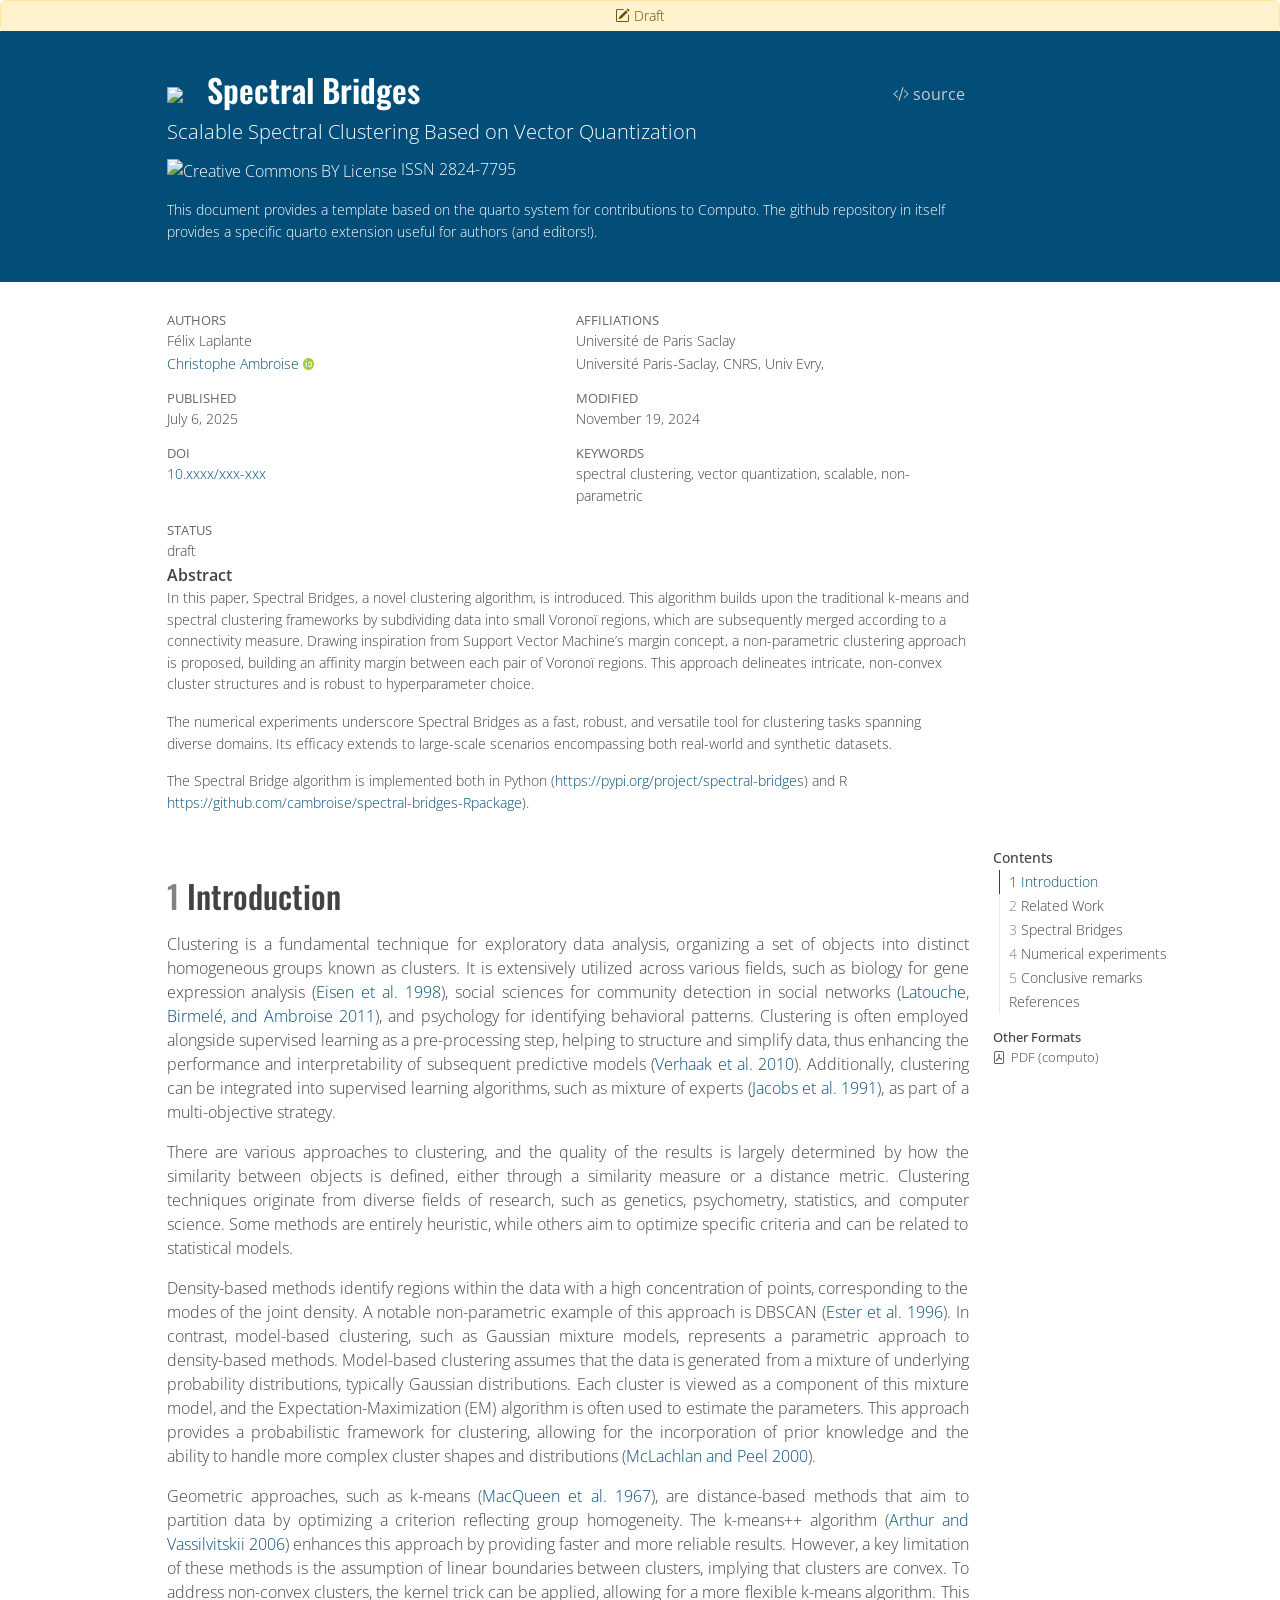
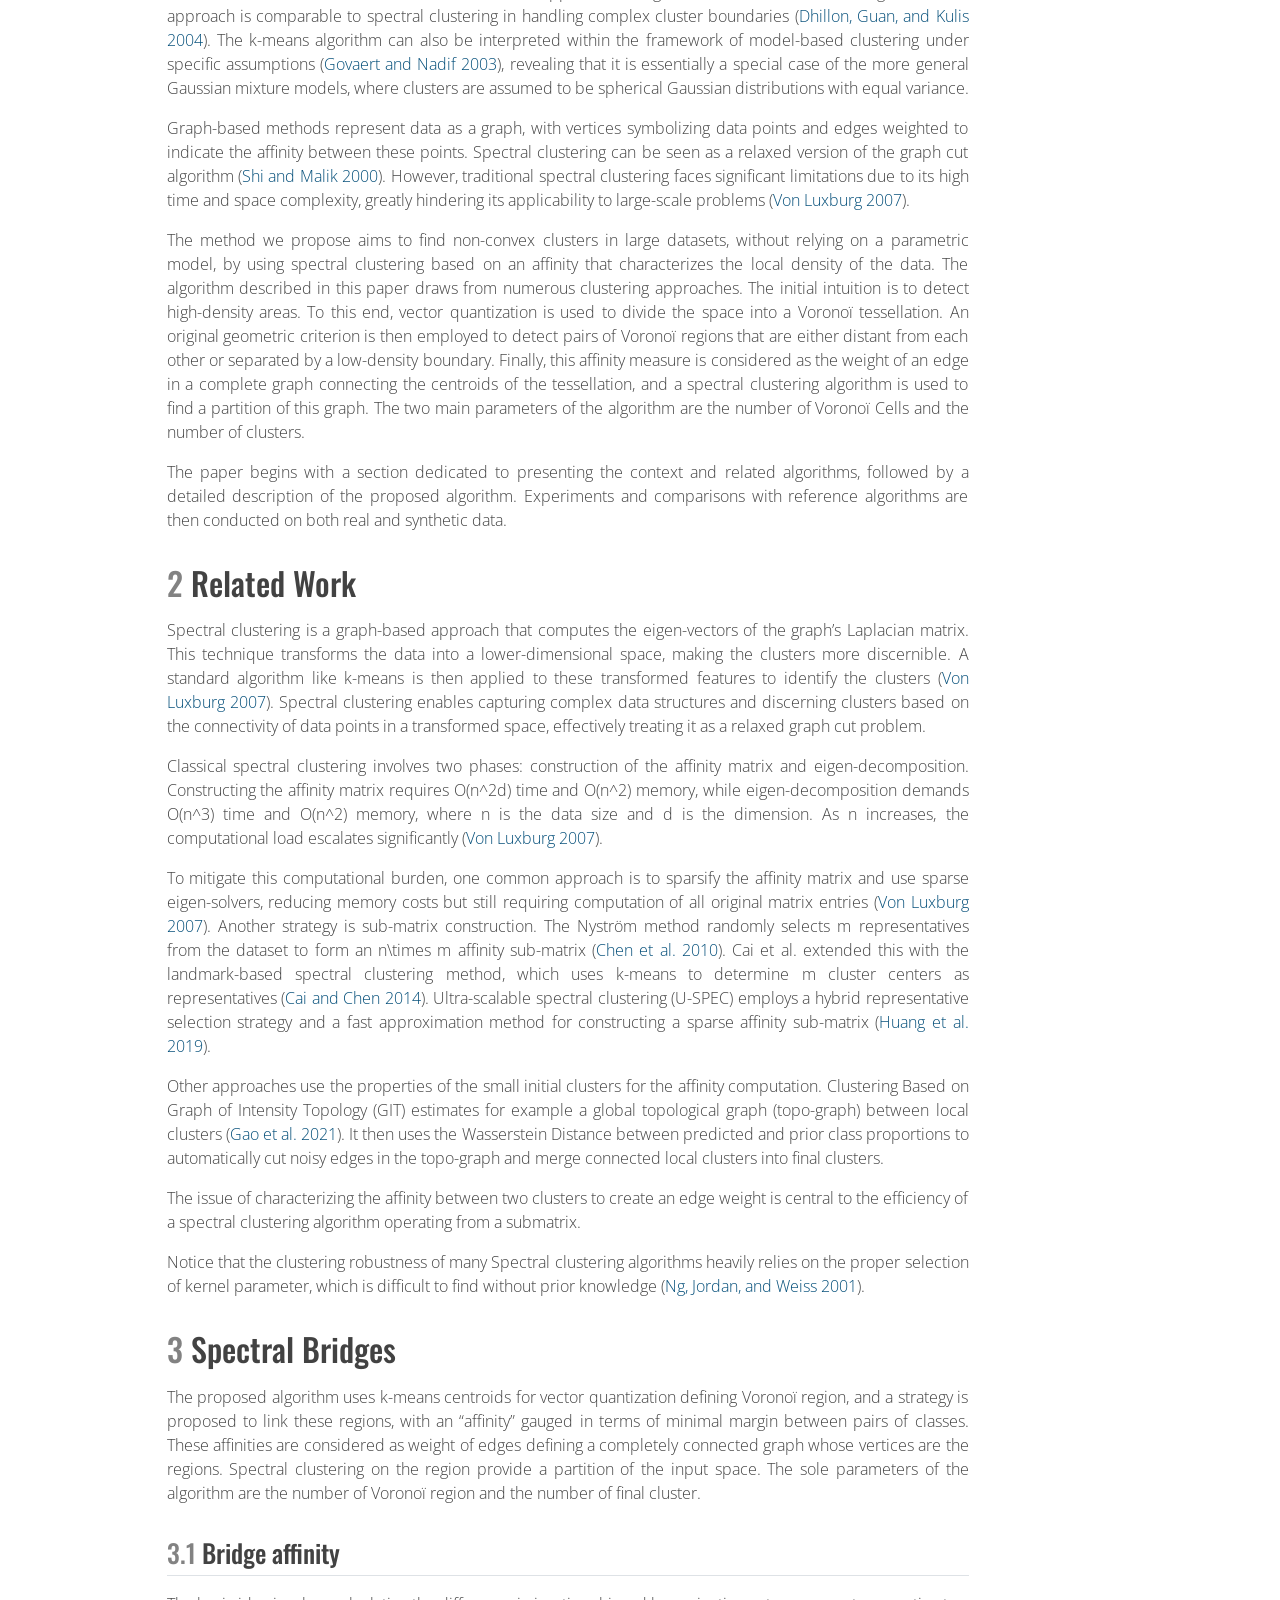
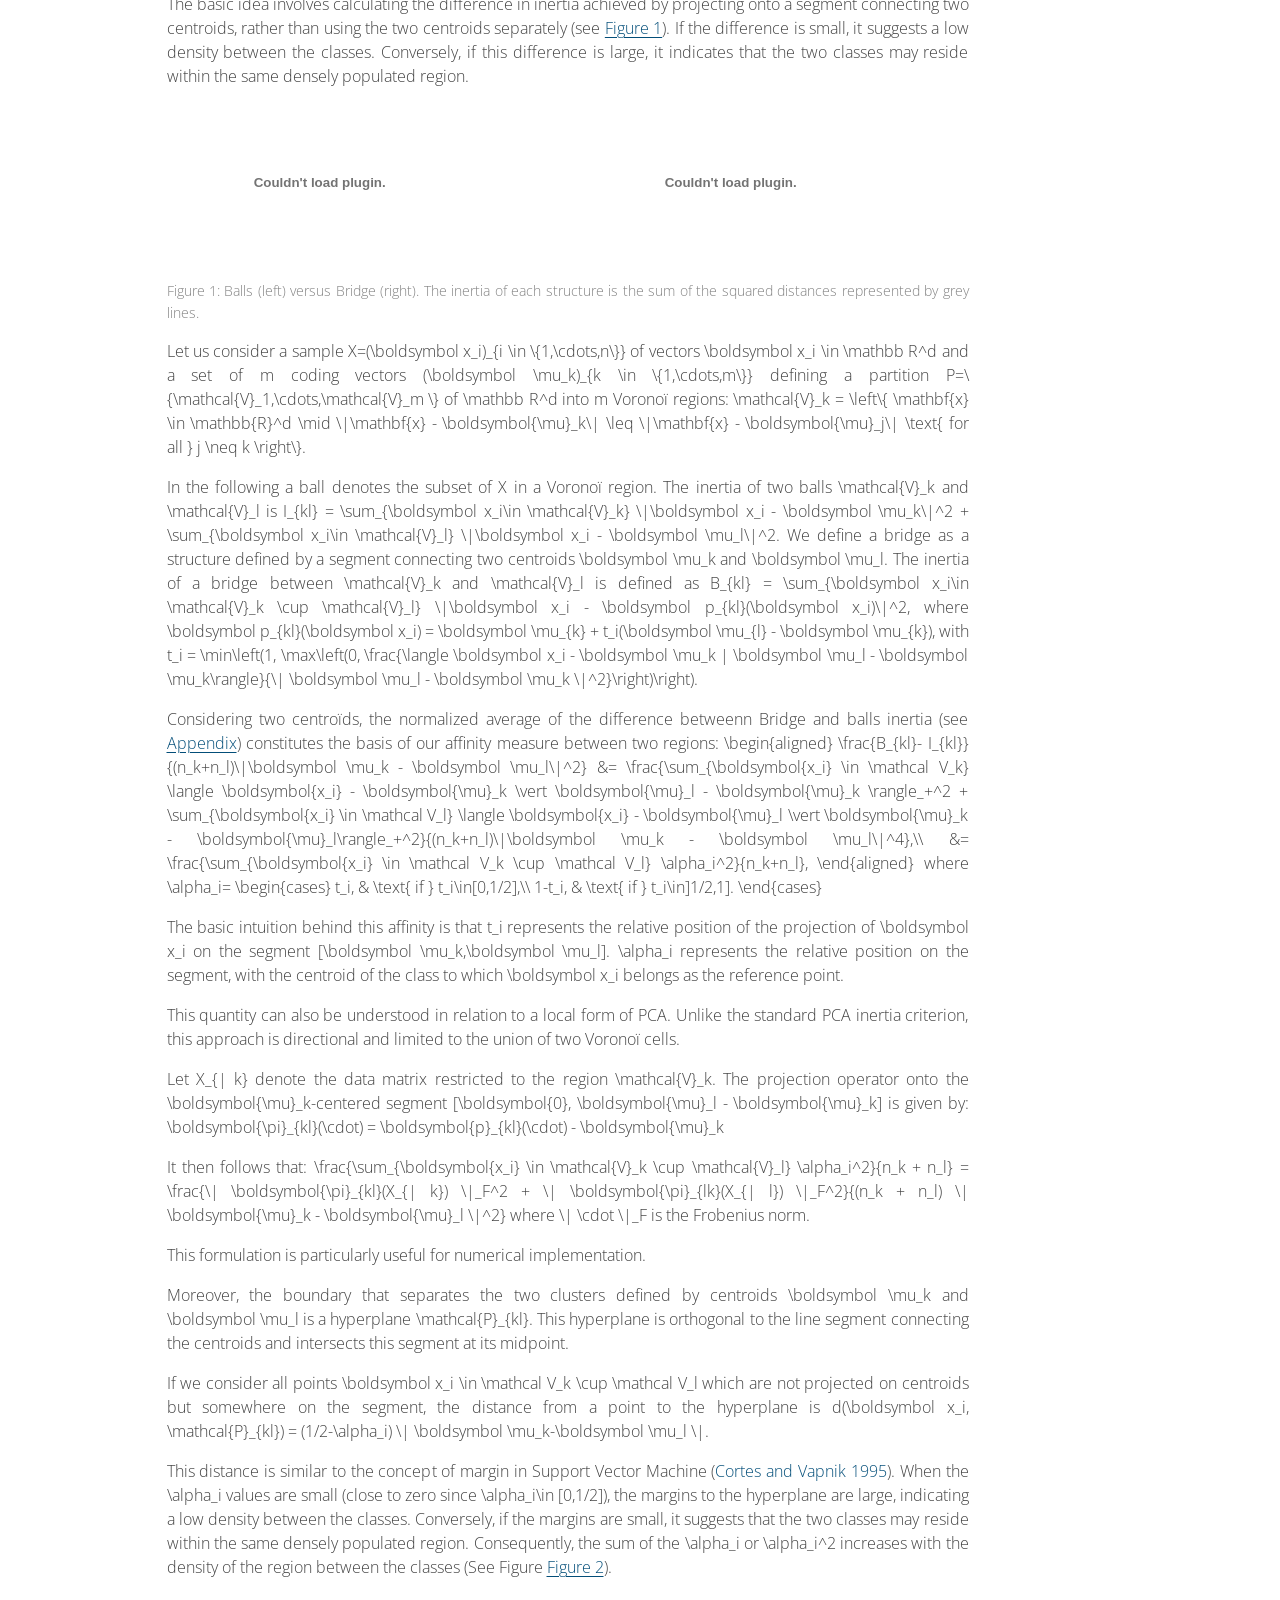
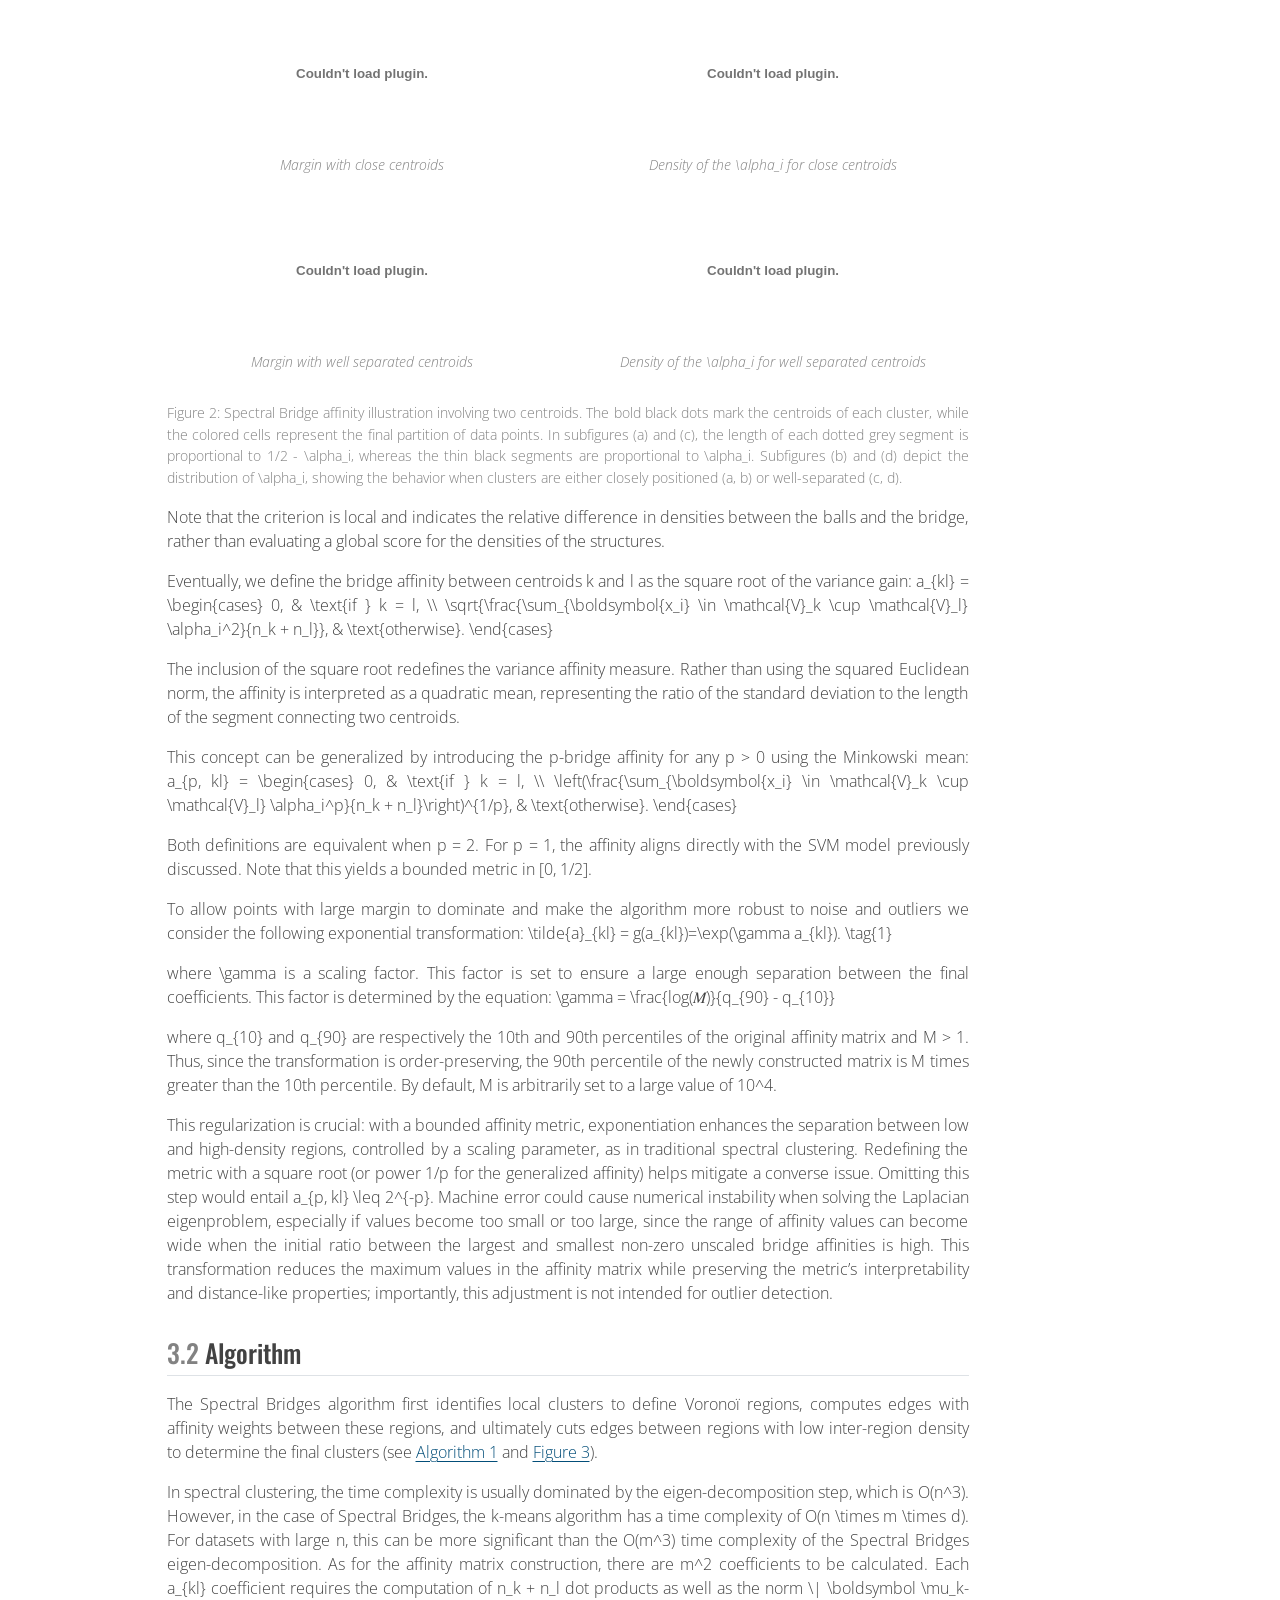
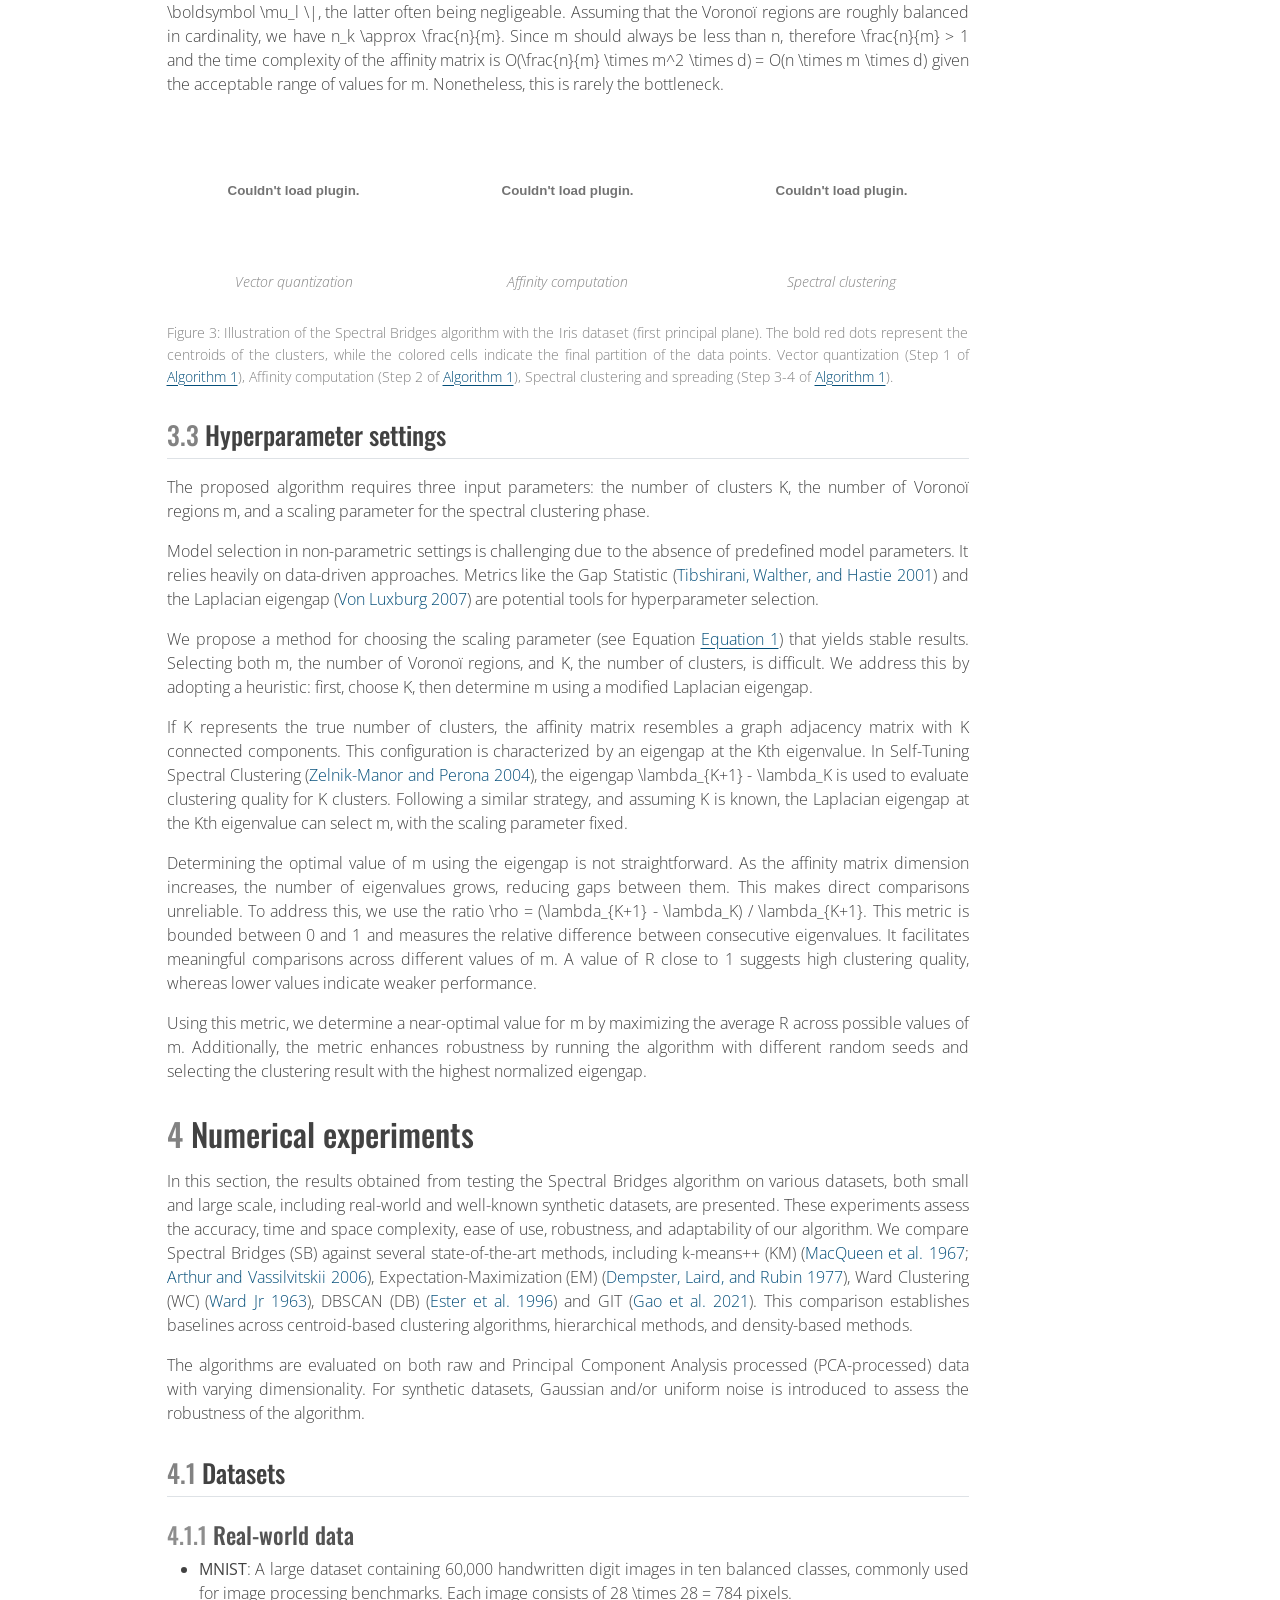
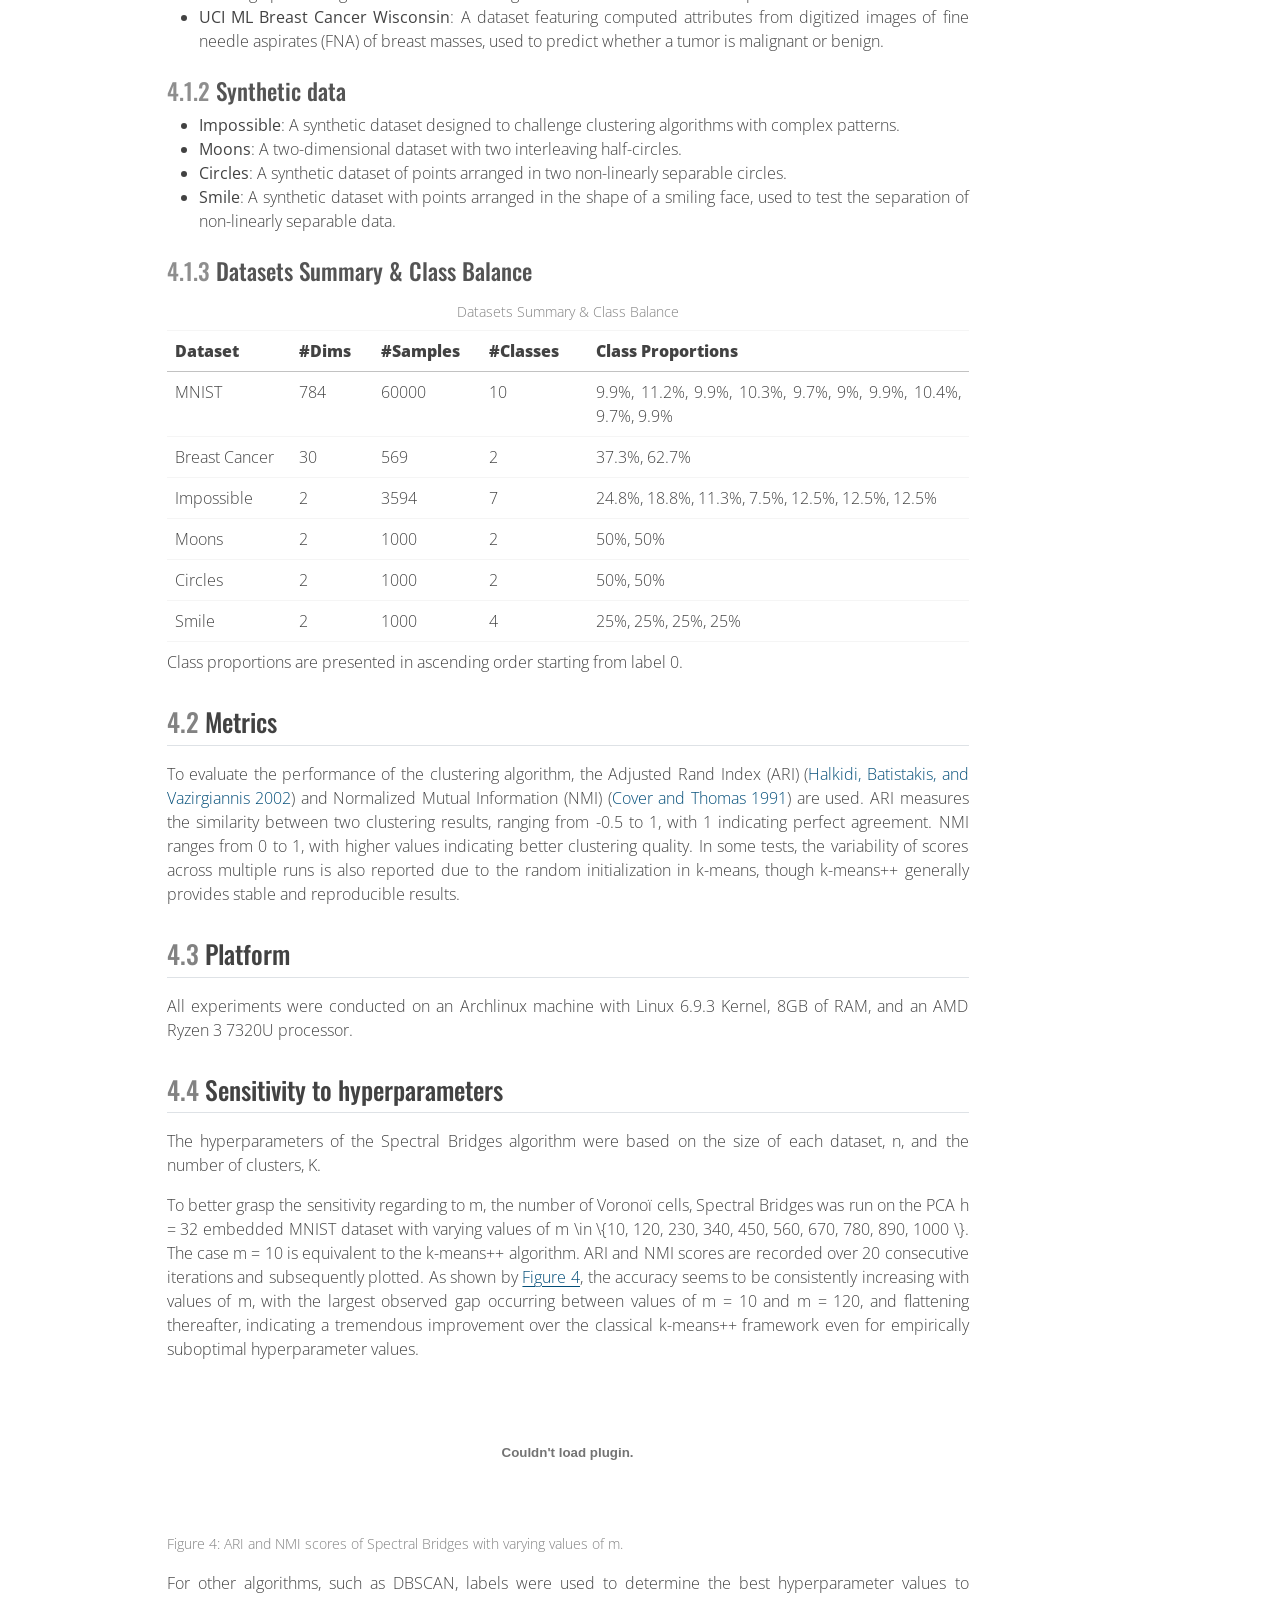
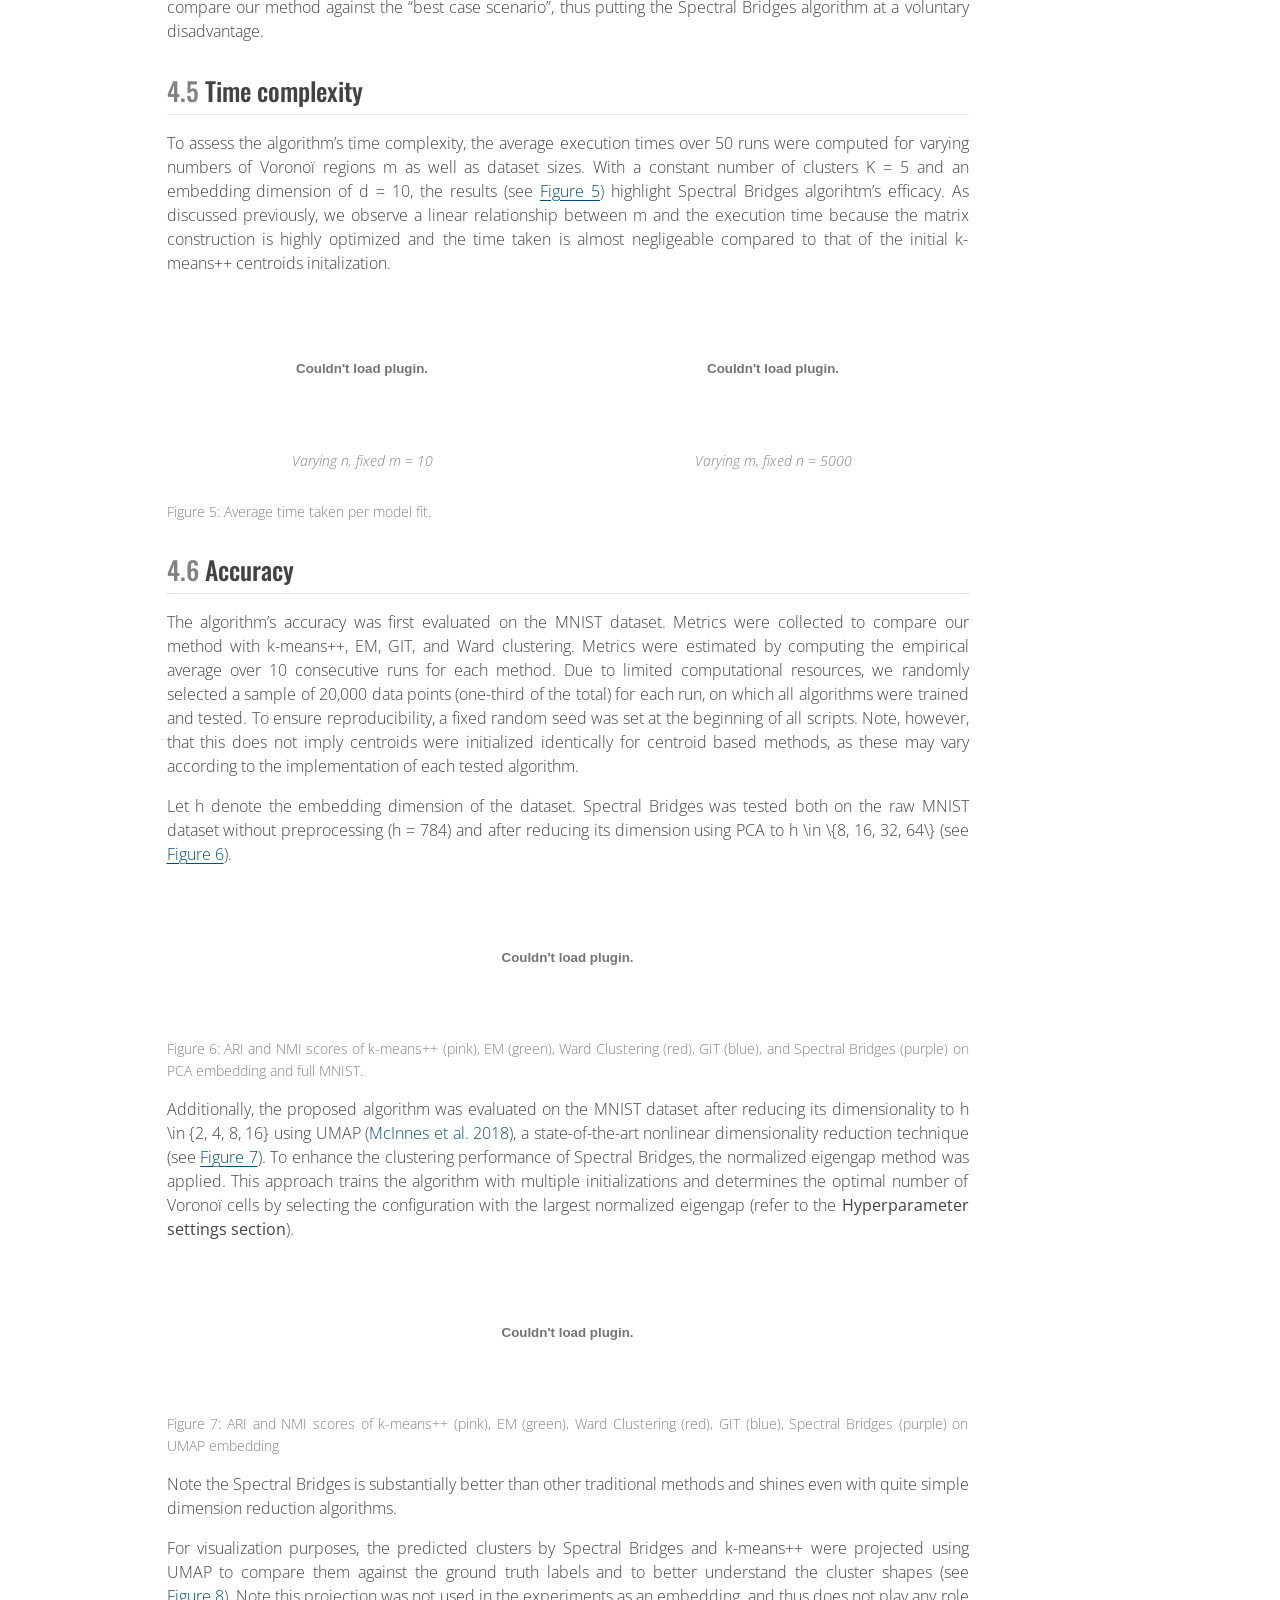
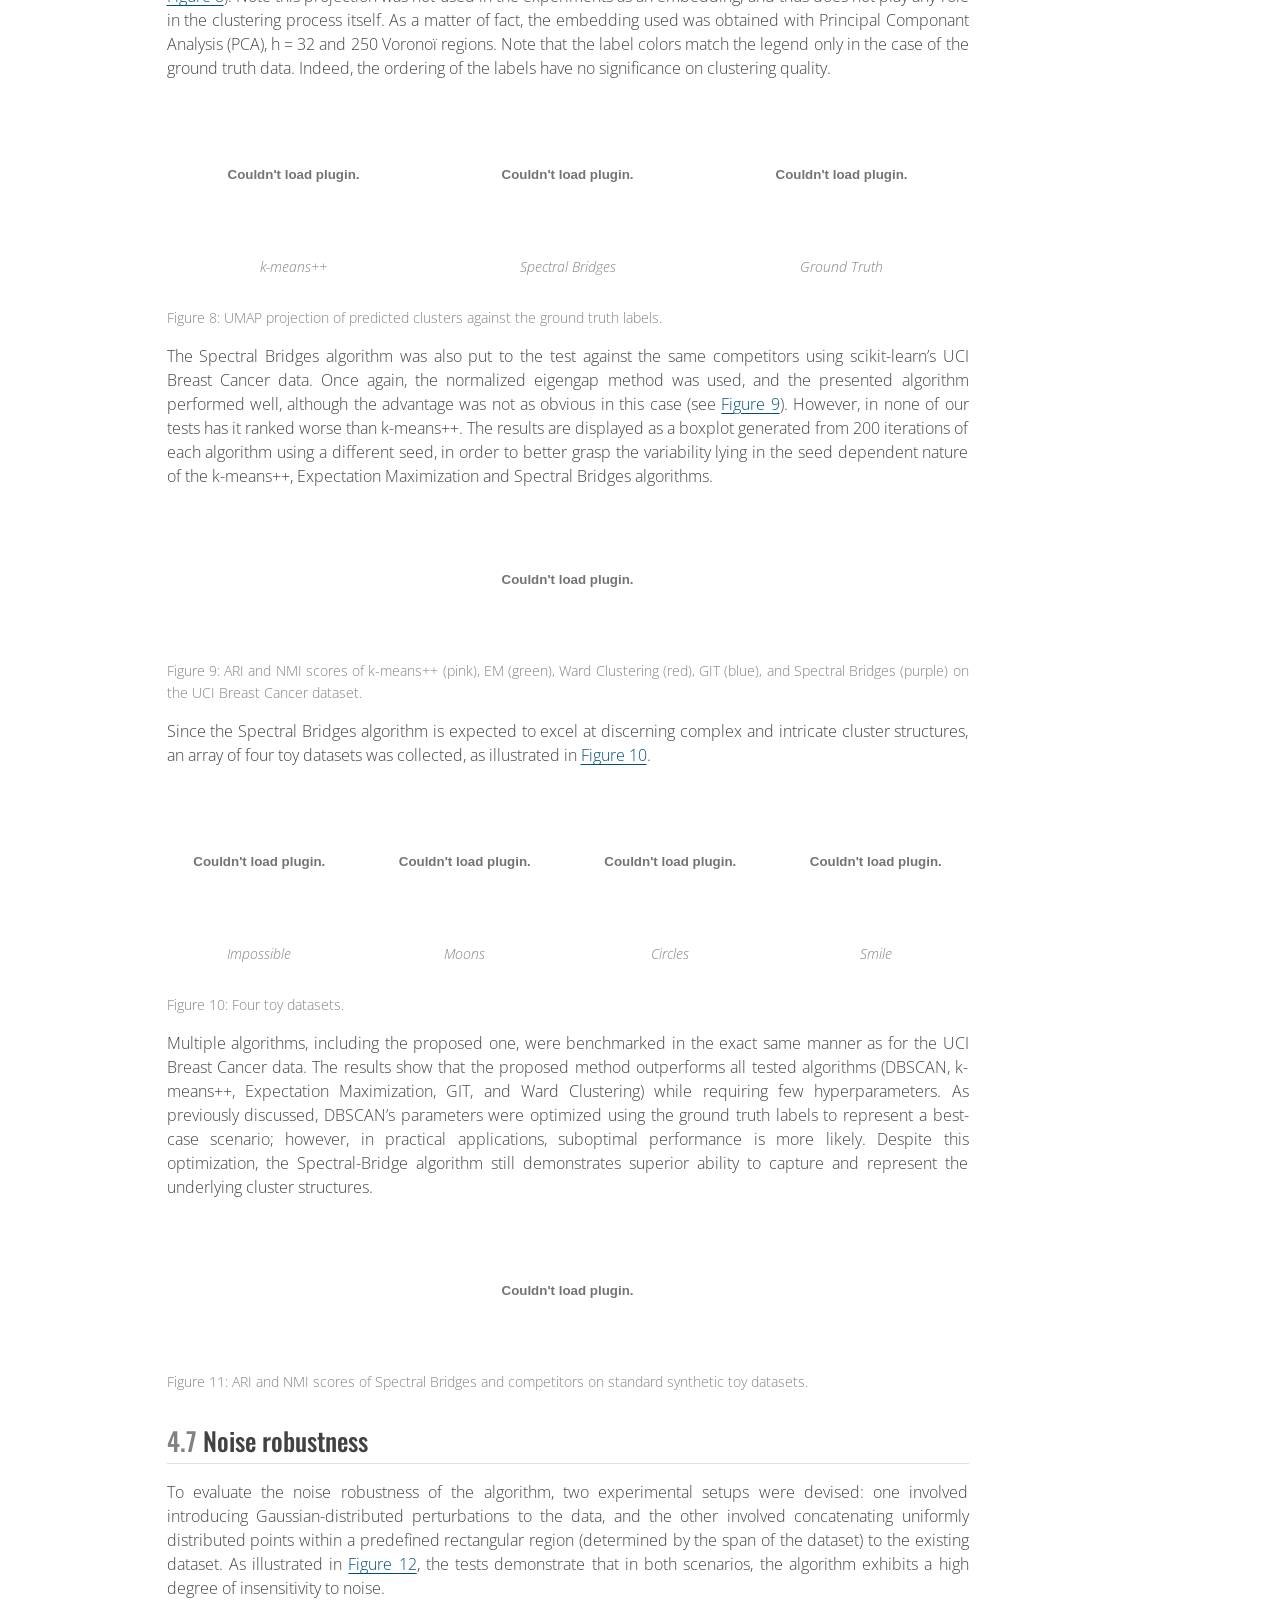
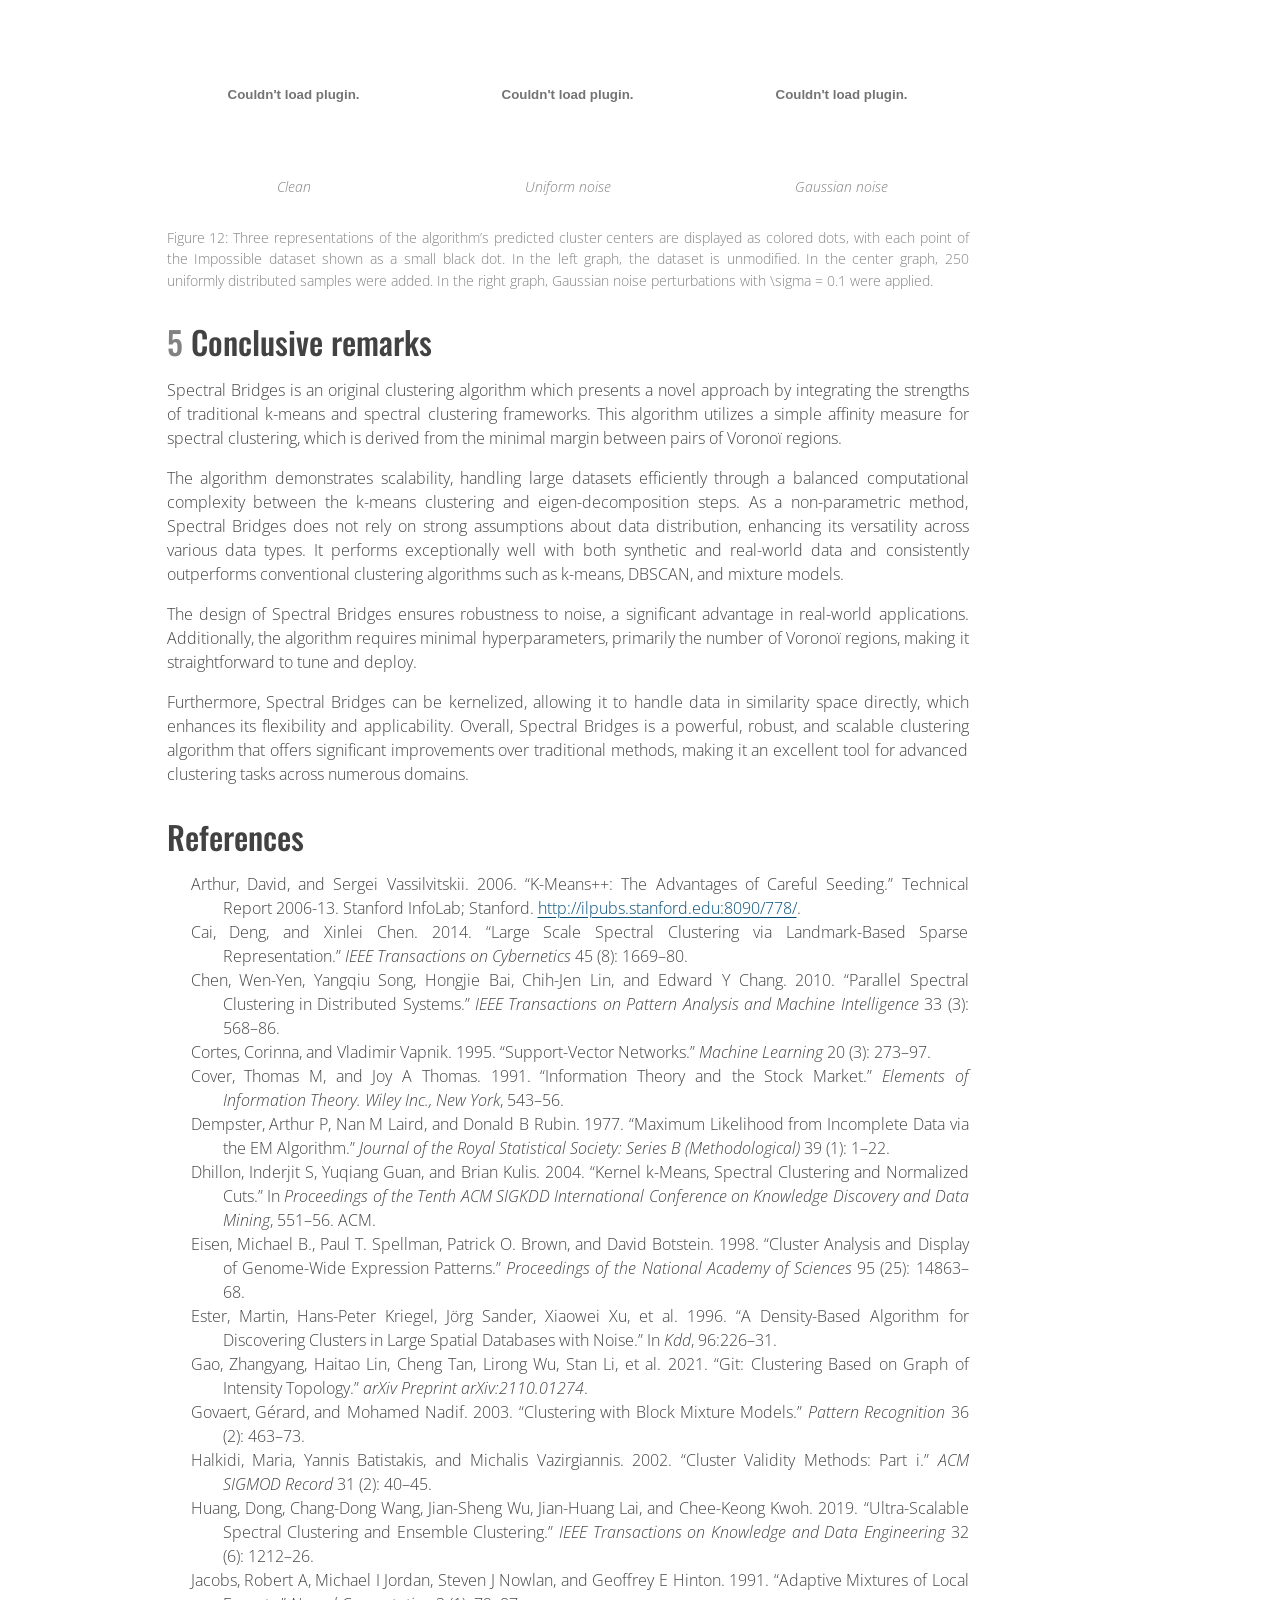
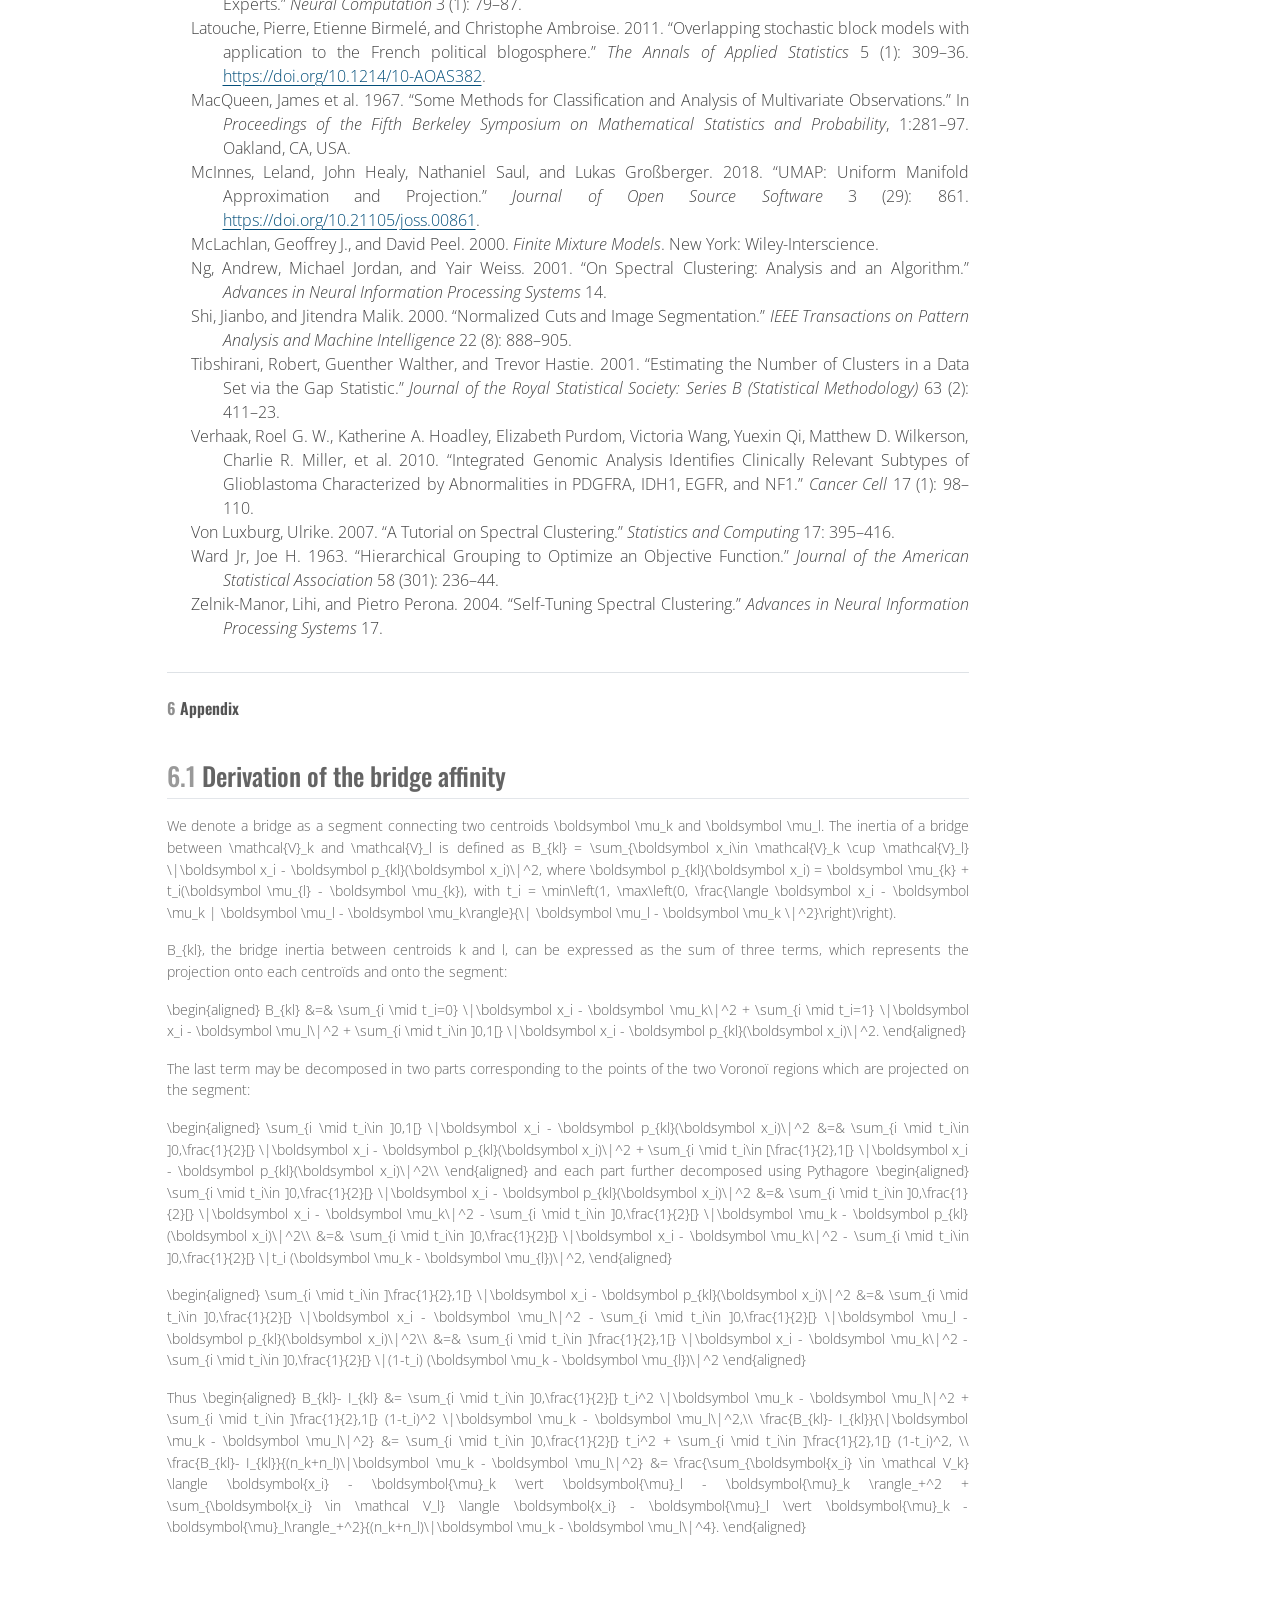
==== spectral-bridges.html @ 22563e68 "Built site for gh-pages" ====
<!DOCTYPE html>
<html xmlns="http://www.w3.org/1999/xhtml" lang="en" xml:lang="en"><head>

<meta charset="utf-8">
<meta name="generator" content="quarto-1.5.57">

<meta name="viewport" content="width=device-width, initial-scale=1.0, user-scalable=yes">

<meta name="author" content="Félix Laplante">
<meta name="author" content="Christophe Ambroise">
<meta name="dcterms.date" content="2025-07-06">
<meta name="keywords" content="spectral clustering, vector quantization, scalable, non-parametric">
<meta name="description" content="This document provides a template based on the quarto system for contributions to Computo. The github repository in itself provides a specific quarto extension useful for authors (and editors!).">

<title>Spectral Bridges</title>
<style>
code{white-space: pre-wrap;}
span.smallcaps{font-variant: small-caps;}
div.columns{display: flex; gap: min(4vw, 1.5em);}
div.column{flex: auto; overflow-x: auto;}
div.hanging-indent{margin-left: 1.5em; text-indent: -1.5em;}
ul.task-list{list-style: none;}
ul.task-list li input[type="checkbox"] {
  width: 0.8em;
  margin: 0 0.8em 0.2em -1em; /* quarto-specific, see https://github.com/quarto-dev/quarto-cli/issues/4556 */ 
  vertical-align: middle;
}
/* CSS for syntax highlighting */
pre > code.sourceCode { white-space: pre; position: relative; }
pre > code.sourceCode > span { line-height: 1.25; }
pre > code.sourceCode > span:empty { height: 1.2em; }
.sourceCode { overflow: visible; }
code.sourceCode > span { color: inherit; text-decoration: inherit; }
div.sourceCode { margin: 1em 0; }
pre.sourceCode { margin: 0; }
@media screen {
div.sourceCode { overflow: auto; }
}
@media print {
pre > code.sourceCode { white-space: pre-wrap; }
pre > code.sourceCode > span { display: inline-block; text-indent: -5em; padding-left: 5em; }
}
pre.numberSource code
  { counter-reset: source-line 0; }
pre.numberSource code > span
  { position: relative; left: -4em; counter-increment: source-line; }
pre.numberSource code > span > a:first-child::before
  { content: counter(source-line);
    position: relative; left: -1em; text-align: right; vertical-align: baseline;
    border: none; display: inline-block;
    -webkit-touch-callout: none; -webkit-user-select: none;
    -khtml-user-select: none; -moz-user-select: none;
    -ms-user-select: none; user-select: none;
    padding: 0 4px; width: 4em;
  }
pre.numberSource { margin-left: 3em;  padding-left: 4px; }
div.sourceCode
  {   }
@media screen {
pre > code.sourceCode > span > a:first-child::before { text-decoration: underline; }
}
/* CSS for citations */
div.csl-bib-body { }
div.csl-entry {
  clear: both;
  margin-bottom: 0em;
}
.hanging-indent div.csl-entry {
  margin-left:2em;
  text-indent:-2em;
}
div.csl-left-margin {
  min-width:2em;
  float:left;
}
div.csl-right-inline {
  margin-left:2em;
  padding-left:1em;
}
div.csl-indent {
  margin-left: 2em;
}</style>


<script src="spectral-bridges_files/libs/clipboard/clipboard.min.js"></script>
<script src="spectral-bridges_files/libs/quarto-html/quarto.js"></script>
<script src="spectral-bridges_files/libs/quarto-html/popper.min.js"></script>
<script src="spectral-bridges_files/libs/quarto-html/tippy.umd.min.js"></script>
<script src="spectral-bridges_files/libs/quarto-html/anchor.min.js"></script>
<link href="spectral-bridges_files/libs/quarto-html/tippy.css" rel="stylesheet">
<link href="spectral-bridges_files/libs/quarto-html/quarto-syntax-highlighting.css" rel="stylesheet" id="quarto-text-highlighting-styles">
<script src="spectral-bridges_files/libs/bootstrap/bootstrap.min.js"></script>
<link href="spectral-bridges_files/libs/bootstrap/bootstrap-icons.css" rel="stylesheet">
<link href="spectral-bridges_files/libs/bootstrap/bootstrap.min.css" rel="stylesheet" id="quarto-bootstrap" data-mode="light">
<script src="spectral-bridges_files/libs/quarto-contrib/pseudocode-2.4.1/pseudocode.min.js"></script>
<link href="spectral-bridges_files/libs/quarto-contrib/pseudocode-2.4.1/pseudocode.min.css" rel="stylesheet">
<style>

      .quarto-title-block .quarto-title-banner h1,
      .quarto-title-block .quarto-title-banner h2,
      .quarto-title-block .quarto-title-banner h3,
      .quarto-title-block .quarto-title-banner h4,
      .quarto-title-block .quarto-title-banner h5,
      .quarto-title-block .quarto-title-banner h6
      {
        color: #FFFFFF;
      }

      .quarto-title-block .quarto-title-banner {
        color: #FFFFFF;
background: #034E79;
      }
</style>
<meta name="quarto:status" content="draft">

  <script>window.backupDefine = window.define; window.define = undefined;</script><script src="https://cdn.jsdelivr.net/npm/katex@latest/dist/katex.min.js"></script>
  <script>document.addEventListener("DOMContentLoaded", function () {
 var mathElements = document.getElementsByClassName("math");
 var macros = [];
 for (var i = 0; i < mathElements.length; i++) {
  var texText = mathElements[i].firstChild;
  if (mathElements[i].tagName == "SPAN") {
   katex.render(texText.data, mathElements[i], {
    displayMode: mathElements[i].classList.contains('display'),
    throwOnError: false,
    macros: macros,
    fleqn: false
   });
}}});
  </script>
  <script>window.define = window.backupDefine; window.backupDefine = undefined;</script><link rel="stylesheet" href="https://cdn.jsdelivr.net/npm/katex@latest/dist/katex.min.css">

<script type="text/javascript">
const typesetMath = (el) => {
  if (window.MathJax) {
    // MathJax Typeset
    window.MathJax.typeset([el]);
  } else if (window.katex) {
    // KaTeX Render
    var mathElements = el.getElementsByClassName("math");
    var macros = [];
    for (var i = 0; i < mathElements.length; i++) {
      var texText = mathElements[i].firstChild;
      if (mathElements[i].tagName == "SPAN") {
        window.katex.render(texText.data, mathElements[i], {
          displayMode: mathElements[i].classList.contains('display'),
          throwOnError: false,
          macros: macros,
          fleqn: false
        });
      }
    }
  }
}
window.Quarto = {
  typesetMath
};
</script>

<meta name="citation_title" content="Spectral Bridges">
<meta name="citation_keywords" content="spectral clustering,vector quantization,scalable,non-parametric">
<meta name="citation_author" content="Félix Laplante">
<meta name="citation_author" content="Christophe Ambroise">
<meta name="citation_publication_date" content="2025-07-06">
<meta name="citation_cover_date" content="2025-07-06">
<meta name="citation_year" content="2025">
<meta name="citation_online_date" content="2025-07-06">
<meta name="citation_fulltext_html_url" content="https://github.com/cambroise/spectral-bridges-computo">
<meta name="citation_doi" content="10.xxxx/xxx-xxx">
<meta name="citation_issn" content="2824-7795">
<meta name="citation_language" content="en">
<meta name="citation_journal_title" content="Computo">
<meta name="citation_reference" content="citation_title=Estimating the number of clusters in a data set via the gap statistic;,citation_author=Robert Tibshirani;,citation_author=Guenther Walther;,citation_author=Trevor Hastie;,citation_publication_date=2001;,citation_cover_date=2001;,citation_year=2001;,citation_issue=2;,citation_volume=63;,citation_journal_title=Journal of the Royal Statistical Society: Series B (Statistical Methodology);,citation_publisher=Wiley Online Library;">
<meta name="citation_reference" content="citation_title=UMAP: Uniform manifold approximation and projection;,citation_author=Leland McInnes;,citation_author=John Healy;,citation_author=Nathaniel Saul;,citation_author=Lukas Großberger;,citation_publication_date=2018;,citation_cover_date=2018;,citation_year=2018;,citation_fulltext_html_url=https://doi.org/10.21105/joss.00861;,citation_issue=29;,citation_doi=10.21105/joss.00861;,citation_volume=3;,citation_journal_title=Journal of Open Source Software;,citation_publisher=The Open Journal;">
<meta name="citation_reference" content="citation_title=Self-tuning spectral clustering;,citation_author=Lihi Zelnik-Manor;,citation_author=Pietro Perona;,citation_publication_date=2004;,citation_cover_date=2004;,citation_year=2004;,citation_volume=17;,citation_journal_title=Advances in neural information processing systems;">
<meta name="citation_reference" content="citation_title=On spectral clustering: Analysis and an algorithm;,citation_author=Andrew Ng;,citation_author=Michael Jordan;,citation_author=Yair Weiss;,citation_publication_date=2001;,citation_cover_date=2001;,citation_year=2001;,citation_volume=14;,citation_journal_title=Advances in neural information processing systems;">
<meta name="citation_reference" content="citation_title=Elements of information theory;,citation_author=Thomas M. Cover;,citation_author=Joy A. Thomas;,citation_publication_date=1991;,citation_cover_date=1991;,citation_year=1991;,citation_isbn=978-0-471-06259-2;">
<meta name="citation_reference" content="citation_title=Cluster validity methods: Part i;,citation_author=Maria Halkidi;,citation_author=Yannis Batistakis;,citation_author=Michalis Vazirgiannis;,citation_publication_date=2002;,citation_cover_date=2002;,citation_year=2002;,citation_issue=2;,citation_volume=31;,citation_journal_title=ACM SIGMOD Record;,citation_publisher=ACM New York, NY, USA;">
<meta name="citation_reference" content="citation_title=Information theory and the stock market;,citation_author=Thomas M Cover;,citation_author=Joy A Thomas;,citation_publication_date=1991;,citation_cover_date=1991;,citation_year=1991;,citation_journal_title=Elements of Information Theory. Wiley Inc., New York;">
<meta name="citation_reference" content="citation_title=Hierarchical grouping to optimize an objective function;,citation_author=Joe H Ward Jr;,citation_publication_date=1963;,citation_cover_date=1963;,citation_year=1963;,citation_issue=301;,citation_volume=58;,citation_journal_title=Journal of the American Statistical Association;,citation_publisher=Taylor &amp;amp;amp; Francis;">
<meta name="citation_reference" content="citation_title=Finite mixture models;,citation_author=Geoffrey J. McLachlan;,citation_author=David Peel;,citation_publication_date=2000;,citation_cover_date=2000;,citation_year=2000;,citation_isbn=9780471006268;">
<meta name="citation_reference" content="citation_title=Clustering with block mixture models;,citation_author=Gérard Govaert;,citation_author=Mohamed Nadif;,citation_publication_date=2003;,citation_cover_date=2003;,citation_year=2003;,citation_issue=2;,citation_volume=36;,citation_journal_title=Pattern Recognition;,citation_publisher=Elsevier;">
<meta name="citation_reference" content="citation_title=Kernel k-means, spectral clustering and normalized cuts;,citation_author=Inderjit S Dhillon;,citation_author=Yuqiang Guan;,citation_author=Brian Kulis;,citation_publication_date=2004;,citation_cover_date=2004;,citation_year=2004;,citation_conference_title=Proceedings of the tenth ACM SIGKDD international conference on knowledge discovery and data mining;,citation_conference=ACM;">
<meta name="citation_reference" content="citation_title=K-means++: The advantages of careful seeding;,citation_abstract=The k-means method is a widely used clustering technique that seeks to minimize the average squared distance between points in the same cluster. Although it offers no accuracy guarantees, its simplicity and speed are very appealing in practice. By augmenting k-means with a simple, randomized seeding technique, we obtain an algorithm that is $O(\log k)$-competitive with the optimal clustering. Experiments show our augmentation improves both the speed and the accuracy of k-means, often quite dramatically.;,citation_author=David Arthur;,citation_author=Sergei Vassilvitskii;,citation_publication_date=2006;,citation_cover_date=2006;,citation_year=2006;,citation_fulltext_html_url=http://ilpubs.stanford.edu:8090/778/;,citation_technical_report_institution=Stanford InfoLab; Stanford;,citation_technical_report_number=2006-13;">
<meta name="citation_reference" content="citation_title=Normalized cuts and image segmentation;,citation_author=Jianbo Shi;,citation_author=Jitendra Malik;,citation_publication_date=2000;,citation_cover_date=2000;,citation_year=2000;,citation_issue=8;,citation_volume=22;,citation_journal_title=IEEE Transactions on Pattern Analysis and Machine Intelligence;,citation_publisher=IEEE;">
<meta name="citation_reference" content="citation_title=Maximum likelihood from incomplete data via the EM algorithm;,citation_author=Arthur P Dempster;,citation_author=Nan M Laird;,citation_author=Donald B Rubin;,citation_publication_date=1977;,citation_cover_date=1977;,citation_year=1977;,citation_issue=1;,citation_volume=39;,citation_journal_title=Journal of the Royal Statistical Society: Series B (Methodological);,citation_publisher=Wiley Online Library;">
<meta name="citation_reference" content="citation_title=Integrated genomic analysis identifies clinically relevant subtypes of glioblastoma characterized by abnormalities in PDGFRA, IDH1, EGFR, and NF1;,citation_author=Roel G. W. Verhaak;,citation_author=Katherine A. Hoadley;,citation_author=Elizabeth Purdom;,citation_author=Victoria Wang;,citation_author=Yuexin Qi;,citation_author=Matthew D. Wilkerson;,citation_author=Charlie R. Miller;,citation_author=Li Ding;,citation_author=Todd Golub;,citation_author=Jill P. Mesirov;,citation_author=Gabriela Alexe;,citation_author=Michael Lawrence;,citation_author=Michael O’Kelly;,citation_author=Pablo Tamayo;,citation_author=Bruce A. Weir;,citation_author=Stacey Gabriel;,citation_author=Wendy Winckler;,citation_author=Shubhada Gupta;,citation_author=Henrik Bengtsson;,citation_author=Lakshmi Jakkula;,citation_author=Heidi S. Feiler;,citation_author=Jennifer G. Hodgson;,citation_author=Christopher D. James;,citation_author=Jann N. Sarkaria;,citation_author=Cameron Brennan;,citation_author=Arnold Kahn;,citation_author=Paul T. Spellman;,citation_author=Richard K. Wilson;,citation_author=Terence P. Speed;,citation_author=Joe W. Gray;,citation_author=Matthew Meyerson;,citation_author=Gad Getz;,citation_author=Charles M. Perou;,citation_author=D. Neil Hayes;,citation_publication_date=2010;,citation_cover_date=2010;,citation_year=2010;,citation_issue=1;,citation_volume=17;,citation_journal_title=Cancer Cell;,citation_publisher=Elsevier;">
<meta name="citation_reference" content="citation_title=Cluster analysis and display of genome-wide expression patterns;,citation_author=Michael B. Eisen;,citation_author=Paul T. Spellman;,citation_author=Patrick O. Brown;,citation_author=David Botstein;,citation_publication_date=1998;,citation_cover_date=1998;,citation_year=1998;,citation_issue=25;,citation_volume=95;,citation_journal_title=Proceedings of the National Academy of Sciences;,citation_publisher=National Acad Sciences;">
<meta name="citation_reference" content="citation_title=Overlapping stochastic block models with application to the French political blogosphere;,citation_author=Pierre Latouche;,citation_author=Etienne Birmelé;,citation_author=Christophe Ambroise;,citation_publication_date=2011;,citation_cover_date=2011;,citation_year=2011;,citation_fulltext_html_url=https://doi.org/10.1214/10-AOAS382;,citation_issue=1;,citation_doi=10.1214/10-AOAS382;,citation_volume=5;,citation_journal_title=The Annals of Applied Statistics;,citation_publisher=Institute of Mathematical Statistics;">
<meta name="citation_reference" content="citation_title=Adaptive mixtures of local experts;,citation_author=Robert A Jacobs;,citation_author=Michael I Jordan;,citation_author=Steven J Nowlan;,citation_author=Geoffrey E Hinton;,citation_publication_date=1991;,citation_cover_date=1991;,citation_year=1991;,citation_issue=1;,citation_volume=3;,citation_journal_title=Neural computation;,citation_publisher=MIT Press;">
<meta name="citation_reference" content="citation_title=Git: Clustering based on graph of intensity topology;,citation_author=Zhangyang Gao;,citation_author=Haitao Lin;,citation_author=Cheng Tan;,citation_author=Lirong Wu;,citation_author=Stan Li;,citation_author=others;,citation_publication_date=2021;,citation_cover_date=2021;,citation_year=2021;,citation_journal_title=arXiv preprint arXiv:2110.01274;">
<meta name="citation_reference" content="citation_title=Large scale spectral clustering via landmark-based sparse representation;,citation_author=Deng Cai;,citation_author=Xinlei Chen;,citation_publication_date=2014;,citation_cover_date=2014;,citation_year=2014;,citation_issue=8;,citation_volume=45;,citation_journal_title=IEEE transactions on cybernetics;,citation_publisher=IEEE;">
<meta name="citation_reference" content="citation_title=Parallel spectral clustering in distributed systems;,citation_author=Wen-Yen Chen;,citation_author=Yangqiu Song;,citation_author=Hongjie Bai;,citation_author=Chih-Jen Lin;,citation_author=Edward Y Chang;,citation_publication_date=2010;,citation_cover_date=2010;,citation_year=2010;,citation_issue=3;,citation_volume=33;,citation_journal_title=IEEE transactions on pattern analysis and machine intelligence;,citation_publisher=IEEE;">
<meta name="citation_reference" content="citation_title=Ultra-scalable spectral clustering and ensemble clustering;,citation_author=Dong Huang;,citation_author=Chang-Dong Wang;,citation_author=Jian-Sheng Wu;,citation_author=Jian-Huang Lai;,citation_author=Chee-Keong Kwoh;,citation_publication_date=2019;,citation_cover_date=2019;,citation_year=2019;,citation_issue=6;,citation_volume=32;,citation_journal_title=IEEE Transactions on Knowledge and Data Engineering;,citation_publisher=IEEE;">
<meta name="citation_reference" content="citation_title=Support-vector networks;,citation_author=Corinna Cortes;,citation_author=Vladimir Vapnik;,citation_publication_date=1995;,citation_cover_date=1995;,citation_year=1995;,citation_issue=3;,citation_volume=20;,citation_journal_title=Machine learning;,citation_publisher=Springer;">
<meta name="citation_reference" content="citation_title=Computo: Reproducible computational/algorithmic contributions in statistics and machine learning;,citation_author=Computo Team;,citation_publication_date=2021;,citation_cover_date=2021;,citation_year=2021;,citation_journal_title=computo;">
<meta name="citation_reference" content="citation_title=R: A language and environment for statistical computing;,citation_author=R Core Team;,citation_publication_date=2020;,citation_cover_date=2020;,citation_year=2020;,citation_fulltext_html_url=https://www.R-project.org/;">
<meta name="citation_reference" content="citation_title=Reticulate: Interface to python;,citation_author=Kevin Ushey;,citation_author=JJ Allaire;,citation_author=Yuan Tang;,citation_publication_date=2020;,citation_cover_date=2020;,citation_year=2020;,citation_fulltext_html_url=https://github.com/rstudio/reticulate;">
<meta name="citation_reference" content="citation_title=Python: An ecosystem for scientific computing;,citation_author=Fernando Perez;,citation_author=Brian E Granger;,citation_author=John D Hunter;,citation_publication_date=2011;,citation_cover_date=2011;,citation_year=2011;,citation_issue=2;,citation_volume=13;,citation_journal_title=Computing in Science
&amp;amp;amp; Engineering;,citation_publisher=AIP Publishing;">
<meta name="citation_reference" content="citation_title=Some methods for classification and analysis of multivariate observations;,citation_author=James MacQueen;,citation_author=others;,citation_publication_date=1967;,citation_cover_date=1967;,citation_year=1967;,citation_volume=1;,citation_conference_title=Proceedings of the fifth berkeley symposium on mathematical statistics and probability;,citation_conference=Oakland, CA, USA;">
<meta name="citation_reference" content="citation_title=On a class of repulsive mixture models;,citation_abstract=Finite or infinite mixture models are routinely used in Bayesian statistical practice for tasks such as clustering or density estimation. Such models are very attractive due to their flexibility and tractability. However, a common problem in fitting these or other discrete models to data is that they tend to produce a large number of overlapping clusters. Some attention has been given in the statistical literature to models that include a repulsive feature, i.e., that encourage separation of mixture components. We study here a method that has been shown to achieve this goal without sacrificing flexibility or model fit. The model is a special case of Gibbs measures, with a parameter that controls the level of repulsion that allows construction of d-dimensional probability densities whose coordinates tend to repel each other. This approach was successfully used for density regression in Quinlan et al. (J Stat Comput Simul 88(15):2931–2947, 2018). We detail some of the global properties of the repulsive family of distributions and offer some further insight by means of a small simulation study.;,citation_author=José J. Quinlan;,citation_author=Fernando A. Quintana;,citation_author=Garritt L. Page;,citation_publication_date=2021-06-01;,citation_cover_date=2021-06-01;,citation_year=2021;,citation_fulltext_html_url=https://doi.org/10.1007/s11749-020-00726-y;,citation_issue=2;,citation_doi=10.1007/s11749-020-00726-y;,citation_issn=1863-8260;,citation_volume=30;,citation_journal_title=TEST;">
<meta name="citation_reference" content="citation_title=A stochastic PCA and SVD algorithm with an exponential convergence rate;,citation_abstract=We describe and analyze a simple algorithm for principal component analysis and singular value decomposition, VR-PCA, which uses computationally cheap stochastic iterations, yet converges exponentially fast to the optimal solution. In contrast, existing algorithms suffer either from slow convergence, or computationally intensive iterations whose runtime scales with the data size. The algorithm builds on a recent variance-reduced stochastic gradient technique, which was previously analyzed for strongly convex optimization, whereas here we apply it to an inherently non-convex problem, using a very different analysis.;,citation_author=Ohad Shamir;,citation_editor=Francis Bach;,citation_editor=David Blei;,citation_publication_date=2015;,citation_cover_date=2015;,citation_year=2015;,citation_fulltext_html_url=https://proceedings.mlr.press/v37/shamir15.html;,citation_volume=37;,citation_conference_title=Proceedings of the 32nd international conference on machine learning;,citation_conference=PMLR;,citation_series_title=Proceedings of machine learning research;">
<meta name="citation_reference" content="citation_title=Approche probabiliste en classification automatique et contraintes de voisinage;,citation_author=Christophe Ambroise;,citation_publication_date=1996;,citation_cover_date=1996;,citation_year=1996;,citation_dissertation_institution=Compiègne;">
<meta name="citation_reference" content="citation_title=The self-organizing map;,citation_author=Teuvo Kohonen;,citation_publication_date=1990;,citation_cover_date=1990;,citation_year=1990;,citation_issue=9;,citation_volume=78;,citation_journal_title=Proceedings of the IEEE;,citation_publisher=IEEE;">
<meta name="citation_reference" content="citation_title=A tutorial on spectral clustering;,citation_author=Ulrike Von Luxburg;,citation_publication_date=2007;,citation_cover_date=2007;,citation_year=2007;,citation_volume=17;,citation_journal_title=Statistics and computing;,citation_publisher=Springer;">
<meta name="citation_reference" content="citation_title=A density-based algorithm for discovering clusters in large spatial databases with noise;,citation_author=Martin Ester;,citation_author=Hans-Peter Kriegel;,citation_author=Jörg Sander;,citation_author=Xiaowei Xu;,citation_author=others;,citation_publication_date=1996;,citation_cover_date=1996;,citation_year=1996;,citation_volume=96;,citation_conference_title=Kdd;">
<meta name="citation_reference" content="citation_title=The art of writing a scientific article;,citation_author=J. Geer;,citation_author=J. A. J. Hanraads;,citation_author=R. A. Lupton;,citation_publication_date=2000;,citation_cover_date=2000;,citation_year=2000;,citation_volume=163;,citation_journal_title=J. Sci. Commun.;">
<meta name="citation_reference" content="citation_title=The elements of style;,citation_author=W. Strunk Jr.;,citation_author=E. B. White;,citation_publication_date=1979;,citation_cover_date=1979;,citation_year=1979;">
<meta name="citation_reference" content="citation_title=How to prepare an electronic version of your article;,citation_author=G. R. Mettam;,citation_author=L. B. Adams;,citation_editor=B. S. Jones;,citation_editor=R. Z. Smith;,citation_publication_date=1999;,citation_cover_date=1999;,citation_year=1999;,citation_inbook_title=Introduction to the electronic age;">
</head>

<body><div id="quarto-draft-alert" class="alert alert-warning"><i class="bi bi-pencil-square"></i>Draft</div>

<header id="title-block-header" class="quarto-title-block default page-columns page-full">
  
  <div class="quarto-title-banner page-columns page-full">
    <div class="quarto-title column-body">
      <div class="quarto-title-block"><div><h1 class="title"><a href="https://computo.sfds.asso.fr">
        <img src="https://computo.sfds.asso.fr/assets/img/logo_notext_white.png" height="60px">
      </a> &nbsp; Spectral Bridges</h1><button type="button" class="btn code-tools-button" id="quarto-code-tools-source"><i class="bi"></i> source</button></div></div>
            <p class="subtitle lead">Scalable Spectral Clustering Based on Vector Quantization</p>
            <p><a href="http://creativecommons.org/licenses/by/4.0/"><img src="https://i.creativecommons.org/l/by/4.0/80x15.png" alt="Creative Commons BY License"></a>
ISSN 2824-7795</p>
            <div>
        <div class="description">
          <p>This document provides a template based on the quarto system for contributions to Computo. The github repository in itself provides a specific quarto extension useful for authors (and editors!).</p>
        </div>
      </div>
                </div>
  </div>
    
    <div class="quarto-title-meta-author">
      <div class="quarto-title-meta-heading">Authors</div>
      <div class="quarto-title-meta-heading">Affiliations</div>
          
          <div class="quarto-title-meta-contents">
        Félix Laplante 
      </div>
          
          <div class="quarto-title-meta-contents">
              <p class="affiliation">
                  Université de Paris Saclay
                </p>
            </div>
            <div class="quarto-title-meta-contents">
        <a href="https://computo.sfds.asso.fr">Christophe Ambroise</a> <a href="https://orcid.org/0000-0002-8148-0346" class="quarto-title-author-orcid"> <img src="[data-uri]"></a>
      </div>
          
          <div class="quarto-title-meta-contents">
              <p class="affiliation">
                  Université Paris-Saclay, CNRS, Univ Evry,
                </p>
            </div>
        </div>
                    
  <div class="quarto-title-meta">
                                
      <div>
      <div class="quarto-title-meta-heading">Published</div>
      <div class="quarto-title-meta-contents">
        <p class="date">July 6, 2025</p>
      </div>
    </div>
                                    
      <div>
      <div class="quarto-title-meta-heading">Modified</div>
      <div class="quarto-title-meta-contents">
        <p class="date-modified">November 19, 2024</p>
      </div>
    </div>
      
      <div>
      <div class="quarto-title-meta-heading">Doi</div>
      <div class="quarto-title-meta-contents">
        <p class="doi">
          <a href="https://doi.org/10.xxxx/xxx-xxx">10.xxxx/xxx-xxx</a>
        </p>
      </div>
    </div>
                  
      <div>
      <div class="quarto-title-meta-heading">Keywords</div>
      <div class="quarto-title-meta-contents">
        <p class="date">spectral clustering, vector quantization, scalable, non-parametric</p>
      </div>
    </div>
    
    <div>
      <div class="quarto-title-meta-heading">Status</div>
      <div class="quarto-title-meta-contents">
              <p class="date">draft</p>
                  </div>
    </div>

  </div>
                                                
  <div>
    <div class="abstract">
    <div class="abstract-title">Abstract</div>
      <p>In this paper, Spectral Bridges, a novel clustering algorithm, is introduced. This algorithm builds upon the traditional k-means and spectral clustering frameworks by subdividing data into small Voronoï regions, which are subsequently merged according to a connectivity measure. Drawing inspiration from Support Vector Machine’s margin concept, a non-parametric clustering approach is proposed, building an affinity margin between each pair of Voronoï regions. This approach delineates intricate, non-convex cluster structures and is robust to hyperparameter choice.</p>
      <p>The numerical experiments underscore Spectral Bridges as a fast, robust, and versatile tool for clustering tasks spanning diverse domains. Its efficacy extends to large-scale scenarios encompassing both real-world and synthetic datasets.</p>
      <p>The Spectral Bridge algorithm is implemented both in Python (<a href="https://pypi.org/project/spectral-bridges" class="uri">https://pypi.org/project/spectral-bridges</a>) and R <a href="https://github.com/cambroise/spectral-bridges-Rpackage" class="uri">https://github.com/cambroise/spectral-bridges-Rpackage</a>).</p>
    </div>
  </div>

  </header><div id="quarto-content" class="page-columns page-rows-contents page-layout-article">
<div id="quarto-margin-sidebar" class="sidebar margin-sidebar">
  <nav id="TOC" role="doc-toc" class="toc-active">
    <h2 id="toc-title">Contents</h2>
   
  <ul>
  <li><a href="#introduction" id="toc-introduction" class="nav-link active" data-scroll-target="#introduction"><span class="header-section-number">1</span> Introduction</a></li>
  <li><a href="#related-work" id="toc-related-work" class="nav-link" data-scroll-target="#related-work"><span class="header-section-number">2</span> Related Work</a></li>
  <li><a href="#spectral-bridges" id="toc-spectral-bridges" class="nav-link" data-scroll-target="#spectral-bridges"><span class="header-section-number">3</span> Spectral Bridges</a>
  <ul class="collapse">
  <li><a href="#sec-bridge-affinity" id="toc-sec-bridge-affinity" class="nav-link" data-scroll-target="#sec-bridge-affinity"><span class="header-section-number">3.1</span> Bridge affinity</a></li>
  <li><a href="#algorithm" id="toc-algorithm" class="nav-link" data-scroll-target="#algorithm"><span class="header-section-number">3.2</span> Algorithm</a></li>
  <li><a href="#hyperparameter-settings" id="toc-hyperparameter-settings" class="nav-link" data-scroll-target="#hyperparameter-settings"><span class="header-section-number">3.3</span> Hyperparameter settings</a></li>
  </ul></li>
  <li><a href="#numerical-experiments" id="toc-numerical-experiments" class="nav-link" data-scroll-target="#numerical-experiments"><span class="header-section-number">4</span> Numerical experiments</a>
  <ul class="collapse">
  <li><a href="#datasets" id="toc-datasets" class="nav-link" data-scroll-target="#datasets"><span class="header-section-number">4.1</span> Datasets</a>
  <ul class="collapse">
  <li><a href="#real-world-data" id="toc-real-world-data" class="nav-link" data-scroll-target="#real-world-data"><span class="header-section-number">4.1.1</span> Real-world data</a></li>
  <li><a href="#synthetic-data" id="toc-synthetic-data" class="nav-link" data-scroll-target="#synthetic-data"><span class="header-section-number">4.1.2</span> Synthetic data</a></li>
  <li><a href="#datasets-summary-class-balance" id="toc-datasets-summary-class-balance" class="nav-link" data-scroll-target="#datasets-summary-class-balance"><span class="header-section-number">4.1.3</span> Datasets Summary &amp; Class Balance</a></li>
  </ul></li>
  <li><a href="#metrics" id="toc-metrics" class="nav-link" data-scroll-target="#metrics"><span class="header-section-number">4.2</span> Metrics</a></li>
  <li><a href="#platform" id="toc-platform" class="nav-link" data-scroll-target="#platform"><span class="header-section-number">4.3</span> Platform</a></li>
  <li><a href="#sensitivity-to-hyperparameters" id="toc-sensitivity-to-hyperparameters" class="nav-link" data-scroll-target="#sensitivity-to-hyperparameters"><span class="header-section-number">4.4</span> Sensitivity to hyperparameters</a></li>
  <li><a href="#time-complexity" id="toc-time-complexity" class="nav-link" data-scroll-target="#time-complexity"><span class="header-section-number">4.5</span> Time complexity</a></li>
  <li><a href="#accuracy" id="toc-accuracy" class="nav-link" data-scroll-target="#accuracy"><span class="header-section-number">4.6</span> Accuracy</a></li>
  <li><a href="#noise-robustness" id="toc-noise-robustness" class="nav-link" data-scroll-target="#noise-robustness"><span class="header-section-number">4.7</span> Noise robustness</a></li>
  </ul></li>
  <li><a href="#conclusive-remarks" id="toc-conclusive-remarks" class="nav-link" data-scroll-target="#conclusive-remarks"><span class="header-section-number">5</span> Conclusive remarks</a></li>
  
  <li><a href="#references" id="toc-references" class="nav-link" data-scroll-target="#references">References</a></li>
  
  </ul>
<div class="quarto-alternate-formats"><h2>Other Formats</h2><ul><li><a href="spectral-bridges.pdf"><i class="bi bi-file-pdf"></i>PDF (computo)</a></li></ul></div></nav>
</div>
<main class="content quarto-banner-title-block" id="quarto-document-content">




<section id="introduction" class="level1" data-number="1">
<h1 data-number="1"><span class="header-section-number">1</span> Introduction</h1>
<p>Clustering is a fundamental technique for exploratory data analysis, organizing a set of objects into distinct homogeneous groups known as clusters. It is extensively utilized across various fields, such as biology for gene expression analysis <span class="citation" data-cites="Eisen1998">(<a href="#ref-Eisen1998" role="doc-biblioref">Eisen et al. 1998</a>)</span>, social sciences for community detection in social networks <span class="citation" data-cites="latouche2011">(<a href="#ref-latouche2011" role="doc-biblioref">Latouche, Birmelé, and Ambroise 2011</a>)</span>, and psychology for identifying behavioral patterns. Clustering is often employed alongside supervised learning as a pre-processing step, helping to structure and simplify data, thus enhancing the performance and interpretability of subsequent predictive models <span class="citation" data-cites="Verhaak2010">(<a href="#ref-Verhaak2010" role="doc-biblioref">Verhaak et al. 2010</a>)</span>. Additionally, clustering can be integrated into supervised learning algorithms, such as mixture of experts <span class="citation" data-cites="jacobs1991adaptive">(<a href="#ref-jacobs1991adaptive" role="doc-biblioref">Jacobs et al. 1991</a>)</span>, as part of a multi-objective strategy.</p>
<p>There are various approaches to clustering, and the quality of the results is largely determined by how the similarity between objects is defined, either through a similarity measure or a distance metric. Clustering techniques originate from diverse fields of research, such as genetics, psychometry, statistics, and computer science. Some methods are entirely heuristic, while others aim to optimize specific criteria and can be related to statistical models.</p>
<!--This diversity reflects the multidisciplinary nature of clustering, incorporating insights and methodologies from multiple scientific disciplines.
-->
<p>Density-based methods identify regions within the data with a high concentration of points, corresponding to the modes of the joint density. A notable non-parametric example of this approach is DBSCAN <span class="citation" data-cites="ester1996density">(<a href="#ref-ester1996density" role="doc-biblioref">Ester et al. 1996</a>)</span>. In contrast, model-based clustering, such as Gaussian mixture models, represents a parametric approach to density-based methods. Model-based clustering assumes that the data is generated from a mixture of underlying probability distributions, typically Gaussian distributions. Each cluster is viewed as a component of this mixture model, and the Expectation-Maximization (EM) algorithm is often used to estimate the parameters. This approach provides a probabilistic framework for clustering, allowing for the incorporation of prior knowledge and the ability to handle more complex cluster shapes and distributions <span class="citation" data-cites="mclachlan2000finite">(<a href="#ref-mclachlan2000finite" role="doc-biblioref">McLachlan and Peel 2000</a>)</span>.</p>
<p>Geometric approaches, such as k-means <span class="citation" data-cites="macqueen1967some">(<a href="#ref-macqueen1967some" role="doc-biblioref">MacQueen et al. 1967</a>)</span>, are distance-based methods that aim to partition data by optimizing a criterion reflecting group homogeneity. The k-means++ algorithm <span class="citation" data-cites="arthur2007kmeanspp">(<a href="#ref-arthur2007kmeanspp" role="doc-biblioref">Arthur and Vassilvitskii 2006</a>)</span> enhances this approach by providing faster and more reliable results. However, a key limitation of these methods is the assumption of linear boundaries between clusters, implying that clusters are convex. To address non-convex clusters, the kernel trick can be applied, allowing for a more flexible k-means algorithm. This approach is comparable to spectral clustering in handling complex cluster boundaries <span class="citation" data-cites="dhillon2004kernel">(<a href="#ref-dhillon2004kernel" role="doc-biblioref">Dhillon, Guan, and Kulis 2004</a>)</span>. The k-means algorithm can also be interpreted within the framework of model-based clustering under specific assumptions <span class="citation" data-cites="govaert2003clustering">(<a href="#ref-govaert2003clustering" role="doc-biblioref">Govaert and Nadif 2003</a>)</span>, revealing that it is essentially a special case of the more general Gaussian mixture models, where clusters are assumed to be spherical Gaussian distributions with equal variance.</p>
<p>Graph-based methods represent data as a graph, with vertices symbolizing data points and edges weighted to indicate the affinity between these points. Spectral clustering can be seen as a relaxed version of the graph cut algorithm <span class="citation" data-cites="shi2000normalized">(<a href="#ref-shi2000normalized" role="doc-biblioref">Shi and Malik 2000</a>)</span>. However, traditional spectral clustering faces significant limitations due to its high time and space complexity, greatly hindering its applicability to large-scale problems <span class="citation" data-cites="von2007tutorial">(<a href="#ref-von2007tutorial" role="doc-biblioref">Von Luxburg 2007</a>)</span>.</p>
<p>The method we propose aims to find non-convex clusters in large datasets, without relying on a parametric model, by using spectral clustering based on an affinity that characterizes the local density of the data. The algorithm described in this paper draws from numerous clustering approaches. The initial intuition is to detect high-density areas. To this end, vector quantization is used to divide the space into a Voronoï tessellation. An original geometric criterion is then employed to detect pairs of Voronoï regions that are either distant from each other or separated by a low-density boundary. Finally, this affinity measure is considered as the weight of an edge in a complete graph connecting the centroids of the tessellation, and a spectral clustering algorithm is used to find a partition of this graph. The two main parameters of the algorithm are the number of Voronoï Cells and the number of clusters.</p>
<p>The paper begins with a section dedicated to presenting the context and related algorithms, followed by a detailed description of the proposed algorithm. Experiments and comparisons with reference algorithms are then conducted on both real and synthetic data.</p>
</section>
<section id="related-work" class="level1" data-number="2">
<h1 data-number="2"><span class="header-section-number">2</span> Related Work</h1>
<p>Spectral clustering is a graph-based approach that computes the eigen-vectors of the graph’s Laplacian matrix. This technique transforms the data into a lower-dimensional space, making the clusters more discernible. A standard algorithm like k-means is then applied to these transformed features to identify the clusters <span class="citation" data-cites="von2007tutorial">(<a href="#ref-von2007tutorial" role="doc-biblioref">Von Luxburg 2007</a>)</span>. Spectral clustering enables capturing complex data structures and discerning clusters based on the connectivity of data points in a transformed space, effectively treating it as a relaxed graph cut problem.</p>
<p>Classical spectral clustering involves two phases: construction of the affinity matrix and eigen-decomposition. Constructing the affinity matrix requires <span class="math inline">O(n^2d)</span> time and <span class="math inline">O(n^2)</span> memory, while eigen-decomposition demands <span class="math inline">O(n^3)</span> time and <span class="math inline">O(n^2)</span> memory, where <span class="math inline">n</span> is the data size and <span class="math inline">d</span> is the dimension. As <span class="math inline">n</span> increases, the computational load escalates significantly <span class="citation" data-cites="von2007tutorial">(<a href="#ref-von2007tutorial" role="doc-biblioref">Von Luxburg 2007</a>)</span>.</p>
<p>To mitigate this computational burden, one common approach is to sparsify the affinity matrix and use sparse eigen-solvers, reducing memory costs but still requiring computation of all original matrix entries <span class="citation" data-cites="von2007tutorial">(<a href="#ref-von2007tutorial" role="doc-biblioref">Von Luxburg 2007</a>)</span>. Another strategy is sub-matrix construction. The Nyström method randomly selects <span class="math inline">m</span> representatives from the dataset to form an <span class="math inline">n\times m</span> affinity sub-matrix <span class="citation" data-cites="chen2010parallel">(<a href="#ref-chen2010parallel" role="doc-biblioref">Chen et al. 2010</a>)</span>. Cai et al.&nbsp;extended this with the landmark-based spectral clustering method, which uses k-means to determine <span class="math inline">m</span> cluster centers as representatives <span class="citation" data-cites="cai2014large">(<a href="#ref-cai2014large" role="doc-biblioref">Cai and Chen 2014</a>)</span>. Ultra-scalable spectral clustering (U-SPEC) employs a hybrid representative selection strategy and a fast approximation method for constructing a sparse affinity sub-matrix <span class="citation" data-cites="huang2019ultra">(<a href="#ref-huang2019ultra" role="doc-biblioref">Huang et al. 2019</a>)</span>.</p>
<p>Other approaches use the properties of the small initial clusters for the affinity computation. Clustering Based on Graph of Intensity Topology (GIT) estimates for example a global topological graph (topo-graph) between local clusters <span class="citation" data-cites="gao2021git">(<a href="#ref-gao2021git" role="doc-biblioref">Gao et al. 2021</a>)</span>. It then uses the Wasserstein Distance between predicted and prior class proportions to automatically cut noisy edges in the topo-graph and merge connected local clusters into final clusters.</p>
<p>The issue of characterizing the affinity between two clusters to create an edge weight is central to the efficiency of a spectral clustering algorithm operating from a submatrix.</p>
<p>Notice that the clustering robustness of many Spectral clustering algorithms heavily relies on the proper selection of kernel parameter, which is difficult to find without prior knowledge <span class="citation" data-cites="ng2001spectral">(<a href="#ref-ng2001spectral" role="doc-biblioref">Ng, Jordan, and Weiss 2001</a>)</span>.</p>
<!--
The approach using k-means to determine $m$ clusters and then creating a graph from these clusters is similar to certain penalized versions of Kohonen self-organizing maps, where the graph nodes are the centers of the $m$ clusters and the edge weights are related to the distance between the centroids.


$$
\text{Objective Function} = \sum_{\text{data points}} \left( \text{reconstruction error} \right) + \lambda \sum_{\text{neighbors}} (\text{weight}_{i} - \text{weight}_{j})^2
$$


Ainsi le terme de pénalité utilisé pour les carte de Kohonen pourrais être utilisé par caractériser la similiarté entre deux
-->
</section>
<section id="spectral-bridges" class="level1" data-number="3">
<h1 data-number="3"><span class="header-section-number">3</span> Spectral Bridges</h1>
<p>The proposed algorithm uses k-means centroids for vector quantization defining Voronoï region, and a strategy is proposed to link these regions, with an “affinity” gauged in terms of minimal margin between pairs of classes. These affinities are considered as weight of edges defining a completely connected graph whose vertices are the regions. Spectral clustering on the region provide a partition of the input space. The sole parameters of the algorithm are the number of Voronoï region and the number of final cluster.</p>
<section id="sec-bridge-affinity" class="level2" data-number="3.1">
<h2 data-number="3.1" class="anchored" data-anchor-id="sec-bridge-affinity"><span class="header-section-number">3.1</span> Bridge affinity</h2>
<p>The basic idea involves calculating the difference in inertia achieved by projecting onto a segment connecting two centroids, rather than using the two centroids separately (see <a href="#fig-balls-bridge" class="quarto-xref">Figure&nbsp;1</a>). If the difference is small, it suggests a low density between the classes. Conversely, if this difference is large, it indicates that the two classes may reside within the same densely populated region.</p>
<div id="fig-balls-bridge" class="quarto-layout-panel">
<figure class="quarto-float quarto-float-fig figure">
<div aria-describedby="fig-balls-bridge-caption-0ceaefa1-69ba-4598-a22c-09a6ac19f8ca">
<div class="quarto-layout-row">
<div class="quarto-layout-cell" style="flex-basis: 50.0%;justify-content: center;">
<p><embed src="figures/balls.pdf" class="img-fluid"></p>
</div>
<div class="quarto-layout-cell" style="flex-basis: 50.0%;justify-content: center;">
<p><embed src="figures/bridge.pdf" class="img-fluid"></p>
</div>
</div>
</div>
<figcaption class="quarto-float-caption-bottom quarto-float-caption quarto-float-fig" id="fig-balls-bridge-caption-0ceaefa1-69ba-4598-a22c-09a6ac19f8ca">
Figure&nbsp;1: Balls (left) versus Bridge (right). The inertia of each structure is the sum of the squared distances represented by grey lines.
</figcaption>
</figure>
</div>
<p>Let us consider a sample <span class="math inline">X=(\boldsymbol x_i)_{i \in \{1,\cdots,n\}}</span> of vectors <span class="math inline">\boldsymbol x_i \in \mathbb R^d</span> and a set of <span class="math inline">m</span> coding vectors <span class="math inline">(\boldsymbol \mu_k)_{k \in \{1,\cdots,m\}}</span> defining a partition <span class="math inline">P=\{\mathcal{V}_1,\cdots,\mathcal{V}_m \}</span> of <span class="math inline">\mathbb R^d</span> into <span class="math inline">m</span> Voronoï regions: <span class="math display">
\mathcal{V}_k = \left\{ \mathbf{x} \in \mathbb{R}^d \mid \|\mathbf{x} - \boldsymbol{\mu}_k\| \leq \|\mathbf{x} - \boldsymbol{\mu}_j\| \text{ for all } j \neq k \right\}.
</span></p>
<p>In the following a ball denotes the subset of <span class="math inline">X</span> in a Voronoï region. The inertia of two balls <span class="math inline">\mathcal{V}_k</span> and <span class="math inline">\mathcal{V}_l</span> is <span class="math display">
I_{kl} = \sum_{\boldsymbol x_i\in \mathcal{V}_k} \|\boldsymbol x_i - \boldsymbol \mu_k\|^2 + \sum_{\boldsymbol x_i\in \mathcal{V}_l} \|\boldsymbol x_i - \boldsymbol \mu_l\|^2.
</span> We define a bridge as a structure defined by a segment connecting two centroids <span class="math inline">\boldsymbol \mu_k</span> and <span class="math inline">\boldsymbol \mu_l</span>. The inertia of a bridge between <span class="math inline">\mathcal{V}_k</span> and <span class="math inline">\mathcal{V}_l</span> is defined as <span class="math display">
B_{kl} = \sum_{\boldsymbol x_i\in \mathcal{V}_k \cup \mathcal{V}_l} \|\boldsymbol x_i - \boldsymbol p_{kl}(\boldsymbol x_i)\|^2,
</span> where <span class="math display">
\boldsymbol p_{kl}(\boldsymbol x_i) = \boldsymbol \mu_{k} + t_i(\boldsymbol \mu_{l} - \boldsymbol \mu_{k}),
</span> with <span class="math display">
t_i = \min\left(1, \max\left(0, \frac{\langle \boldsymbol x_i - \boldsymbol \mu_k | \boldsymbol \mu_l - \boldsymbol \mu_k\rangle}{\| \boldsymbol \mu_l - \boldsymbol \mu_k \|^2}\right)\right).
</span></p>
<p>Considering two centroïds, the normalized average of the difference betweenn Bridge and balls inertia (see <a href="#gain">Appendix</a>) constitutes the basis of our affinity measure between two regions: <span class="math display">
\begin{aligned}
\frac{B_{kl}- I_{kl}}{(n_k+n_l)\|\boldsymbol \mu_k - \boldsymbol \mu_l\|^2} &amp;= \frac{\sum_{\boldsymbol{x_i} \in \mathcal V_k} \langle \boldsymbol{x_i} - \boldsymbol{\mu}_k \vert \boldsymbol{\mu}_l - \boldsymbol{\mu}_k \rangle_+^2 + \sum_{\boldsymbol{x_i} \in \mathcal V_l} \langle \boldsymbol{x_i} - \boldsymbol{\mu}_l \vert \boldsymbol{\mu}_k - \boldsymbol{\mu}_l\rangle_+^2}{(n_k+n_l)\|\boldsymbol \mu_k - \boldsymbol \mu_l\|^4},\\
&amp;= \frac{\sum_{\boldsymbol{x_i} \in \mathcal V_k \cup \mathcal V_l} \alpha_i^2}{n_k+n_l},
\end{aligned}
</span> where <span class="math display">
\alpha_i=
\begin{cases}
t_i, &amp; \text{ if } t_i\in[0,1/2],\\
1-t_i, &amp; \text{ if } t_i\in]1/2,1].
\end{cases}
</span></p>
<p>The basic intuition behind this affinity is that <span class="math inline">t_i</span> represents the relative position of the projection of <span class="math inline">\boldsymbol x_i</span> on the segment <span class="math inline">[\boldsymbol \mu_k,\boldsymbol \mu_l]</span>. <span class="math inline">\alpha_i</span> represents the relative position on the segment, with the centroid of the class to which <span class="math inline">\boldsymbol x_i</span> belongs as the reference point.</p>
<p>This quantity can also be understood in relation to a local form of PCA. Unlike the standard PCA inertia criterion, this approach is directional and limited to the union of two Voronoï cells.</p>
<p>Let <span class="math inline">X_{| k}</span> denote the data matrix restricted to the region <span class="math inline">\mathcal{V}_k</span>. The projection operator onto the <span class="math inline">\boldsymbol{\mu}_k</span>-centered segment <span class="math inline">[\boldsymbol{0}, \boldsymbol{\mu}_l - \boldsymbol{\mu}_k]</span> is given by: <span class="math display">
\boldsymbol{\pi}_{kl}(\cdot) = \boldsymbol{p}_{kl}(\cdot) - \boldsymbol{\mu}_k
</span></p>
<p>It then follows that: <span class="math display">
\frac{\sum_{\boldsymbol{x_i} \in \mathcal{V}_k \cup \mathcal{V}_l} \alpha_i^2}{n_k + n_l} = \frac{\| \boldsymbol{\pi}_{kl}(X_{| k}) \|_F^2 + \| \boldsymbol{\pi}_{lk}(X_{| l}) \|_F^2}{(n_k + n_l) \| \boldsymbol{\mu}_k - \boldsymbol{\mu}_l \|^2}
</span> where <span class="math inline">\| \cdot \|_F</span> is the Frobenius norm.</p>
<p>This formulation is particularly useful for numerical implementation.</p>
<p>Moreover, the boundary that separates the two clusters defined by centroids <span class="math inline">\boldsymbol \mu_k</span> and <span class="math inline">\boldsymbol \mu_l</span> is a hyperplane <span class="math inline">\mathcal{P}_{kl}</span>. This hyperplane is orthogonal to the line segment connecting the centroids and intersects this segment at its midpoint.</p>
<p>If we consider all points <span class="math inline">\boldsymbol x_i \in \mathcal V_k \cup \mathcal V_l</span> which are not projected on centroids but somewhere on the segment, the distance from a point to the hyperplane is <span class="math display">
d(\boldsymbol x_i, \mathcal{P}_{kl}) = (1/2-\alpha_i) \| \boldsymbol \mu_k-\boldsymbol \mu_l \|.
</span></p>
<p>This distance is similar to the concept of margin in Support Vector Machine <span class="citation" data-cites="Cortes1995">(<a href="#ref-Cortes1995" role="doc-biblioref">Cortes and Vapnik 1995</a>)</span>. When the <span class="math inline">\alpha_i</span> values are small (close to zero since <span class="math inline">\alpha_i\in [0,1/2]</span>), the margins to the hyperplane are large, indicating a low density between the classes. Conversely, if the margins are small, it suggests that the two classes may reside within the same densely populated region. Consequently, the sum of the <span class="math inline">\alpha_i</span> or <span class="math inline">\alpha_i^2</span> increases with the density of the region between the classes (See Figure <a href="#fig-interpretation" class="quarto-xref">Figure&nbsp;2</a>).</p>
<div id="fig-interpretation" class="quarto-layout-panel">
<figure class="quarto-float quarto-float-fig figure">
<div aria-describedby="fig-interpretation-caption-0ceaefa1-69ba-4598-a22c-09a6ac19f8ca">
<div class="quarto-layout-row">
<div class="quarto-layout-cell" style="flex-basis: 50.0%;justify-content: flex-start;">
<div class="quarto-figure quarto-figure-center">
<figure class="figure">
<p><embed src="figures/svm-interpretation-3.pdf" class="img-fluid"></p>
<figcaption>Margin with close centroids</figcaption>
</figure>
</div>
</div>
<div class="quarto-layout-cell" style="flex-basis: 50.0%;justify-content: flex-start;">
<div class="quarto-figure quarto-figure-center">
<figure class="figure">
<p><embed src="figures/histo-alphai-3.pdf" class="img-fluid"></p>
<figcaption>Density of the <span class="math inline">\alpha_i</span> for close centroids</figcaption>
</figure>
</div>
</div>
</div>
<div class="quarto-layout-row">
<div class="quarto-layout-cell" style="flex-basis: 50.0%;justify-content: flex-start;">
<div class="quarto-figure quarto-figure-center">
<figure class="figure">
<p><embed src="figures/svm-interpretation-10.pdf" class="img-fluid"></p>
<figcaption>Margin with well separated centroids</figcaption>
</figure>
</div>
</div>
<div class="quarto-layout-cell" style="flex-basis: 50.0%;justify-content: flex-start;">
<div class="quarto-figure quarto-figure-center">
<figure class="figure">
<p><embed src="figures/histo-alphai-10.pdf" class="img-fluid"></p>
<figcaption>Density of the <span class="math inline">\alpha_i</span> for well separated centroids</figcaption>
</figure>
</div>
</div>
</div>
</div>
<figcaption class="quarto-float-caption-bottom quarto-float-caption quarto-float-fig" id="fig-interpretation-caption-0ceaefa1-69ba-4598-a22c-09a6ac19f8ca">
Figure&nbsp;2: Spectral Bridge affinity illustration involving two centroids. The bold black dots mark the centroids of each cluster, while the colored cells represent the final partition of data points. In subfigures (a) and (c), the length of each dotted grey segment is proportional to <span class="math inline">1/2 - \alpha_i</span>, whereas the thin black segments are proportional to <span class="math inline">\alpha_i</span>. Subfigures (b) and (d) depict the distribution of <span class="math inline">\alpha_i</span>, showing the behavior when clusters are either closely positioned (a, b) or well-separated (c, d).
</figcaption>
</figure>
</div>
<p>Note that the criterion is local and indicates the relative difference in densities between the balls and the bridge, rather than evaluating a global score for the densities of the structures.</p>
<p>Eventually, we define the bridge affinity between centroids <span class="math inline">k</span> and <span class="math inline">l</span> as the square root of the variance gain: <span class="math display">
a_{kl} =
\begin{cases}
0, &amp; \text{if } k = l, \\
\sqrt{\frac{\sum_{\boldsymbol{x_i} \in \mathcal{V}_k \cup \mathcal{V}_l} \alpha_i^2}{n_k + n_l}}, &amp; \text{otherwise}.
\end{cases}
</span></p>
<p>The inclusion of the square root redefines the variance affinity measure. Rather than using the squared Euclidean norm, the affinity is interpreted as a quadratic mean, representing the ratio of the standard deviation to the length of the segment connecting two centroids.</p>
<p>This concept can be generalized by introducing the <span class="math inline">p</span>-bridge affinity for any <span class="math inline">p &gt; 0</span> using the Minkowski mean: <span class="math display">
a_{p, kl} =
\begin{cases}
0, &amp; \text{if } k = l, \\
\left(\frac{\sum_{\boldsymbol{x_i} \in \mathcal{V}_k \cup \mathcal{V}_l} \alpha_i^p}{n_k + n_l}\right)^{1/p}, &amp; \text{otherwise}.
\end{cases}
</span></p>
<p>Both definitions are equivalent when <span class="math inline">p = 2</span>. For <span class="math inline">p = 1</span>, the affinity aligns directly with the SVM model previously discussed. Note that this yields a bounded metric in <span class="math inline">[0, 1/2]</span>.</p>
<p>To allow points with large margin to dominate and make the algorithm more robust to noise and outliers we consider the following exponential transformation: <span id="eq-scaling"><span class="math display">
\tilde{a}_{kl} = g(a_{kl})=\exp(\gamma a_{kl}).
\tag{1}</span></span></p>
<p>where <span class="math inline">\gamma</span> is a scaling factor. This factor is set to ensure a large enough separation between the final coefficients. This factor is determined by the equation: <span class="math display">
\gamma = \frac{log(𝑀)}{q_{90} - q_{10}}
</span></p>
<p>where <span class="math inline">q_{10}</span> and <span class="math inline">q_{90}</span> are respectively the 10th and 90th percentiles of the original affinity matrix and <span class="math inline">M &gt; 1</span>. Thus, since the transformation is order-preserving, the 90th percentile of the newly constructed matrix is <span class="math inline">M</span> times greater than the 10th percentile. By default, <span class="math inline">M</span> is arbitrarily set to a large value of <span class="math inline">10^4</span>.</p>
<p>This regularization is crucial: with a bounded affinity metric, exponentiation enhances the separation between low and high-density regions, controlled by a scaling parameter, as in traditional spectral clustering. Redefining the metric with a square root (or power <span class="math inline">1/p</span> for the generalized affinity) helps mitigate a converse issue. Omitting this step would entail <span class="math inline">a_{p, kl} \leq 2^{-p}</span>. Machine error could cause numerical instability when solving the Laplacian eigenproblem, especially if values become too small or too large, since the range of affinity values can become wide when the initial ratio between the largest and smallest non-zero unscaled bridge affinities is high. This transformation reduces the maximum values in the affinity matrix while preserving the metric’s interpretability and distance-like properties; importantly, this adjustment is not intended for outlier detection.</p>
</section>
<section id="algorithm" class="level2" data-number="3.2">
<h2 data-number="3.2" class="anchored" data-anchor-id="algorithm"><span class="header-section-number">3.2</span> Algorithm</h2>
<p>The Spectral Bridges algorithm first identifies local clusters to define Voronoï regions, computes edges with affinity weights between these regions, and ultimately cuts edges between regions with low inter-region density to determine the final clusters (see <a href="#alg-spectral-bridges" class="quarto-xref">Algorithm 1</a> and <a href="#fig-steps" class="quarto-xref">Figure&nbsp;3</a>).</p>
<p>In spectral clustering, the time complexity is usually dominated by the eigen-decomposition step, which is <span class="math inline">O(n^3)</span>. However, in the case of Spectral Bridges, the k-means algorithm has a time complexity of <span class="math inline">O(n \times m \times d)</span>. For datasets with large <span class="math inline">n</span>, this can be more significant than the <span class="math inline">O(m^3)</span> time complexity of the Spectral Bridges eigen-decomposition. As for the affinity matrix construction, there are <span class="math inline">m^2</span> coefficients to be calculated. Each <span class="math inline">a_{kl}</span> coefficient requires the computation of <span class="math inline">n_k + n_l</span> dot products as well as the norm <span class="math inline">\| \boldsymbol \mu_k-\boldsymbol \mu_l \|</span>, the latter often being negligeable. Assuming that the Voronoï regions are roughly balanced in cardinality, we have <span class="math inline">n_k \approx \frac{n}{m}</span>. Since <span class="math inline">m</span> should always be less than <span class="math inline">n</span>, therefore <span class="math inline">\frac{n}{m} &gt; 1</span> and the time complexity of the affinity matrix is <span class="math inline">O(\frac{n}{m} \times m^2 \times d) = O(n \times m \times d)</span> given the acceptable range of values for <span class="math inline">m</span>. Nonetheless, this is rarely the bottleneck.</p>
<div id="alg-spectral-bridges" class="pseudocode-container quarto-float" data-no-end="false" data-indent-size="1.2em" data-pseudocode-number="1" data-comment-delimiter="//" data-line-number-punc=":" data-line-number="true" data-caption-prefix="Algorithm">
<div class="pseudocode">
\begin{algorithm} \caption{Spectral Bridges} \begin{algorithmic} \Procedure{SpectralBridges}{$X, k, m$} \Comment{$X$: input dataset, $k$: number of clusters, $m$: number of Voronoï regions} \State \textbf{Step 1: Vector Quantization} \State $\text{centroids}, \text{voronoiRegions} \gets$ \Call{KMeans}{$X, m$} \Comment{Initial centroids and Voronoi regions using k-means++} \State \textbf{Step 2: Affinity Computation} \State $A = \{g(a_{kl})\}_{kl} \gets$ \Call{Affinity}{$X, \text{centroids}, \text{voronoiRegions}$} \Comment{Compute affinity matrix $A$} \State \textbf{Step 3: Spectral Clustering} \Comment{Assign each region to a cluster} \State $\text{labels} \gets$ \Call{SpectralClustering}{$A, k$} \State \textbf{Step 4: Propagate} \Comment{Assign each data point to the cluster of its region} \State $\text{clusters} \gets$ \Call{Propagate}{$X, \text{labels}, \text{voronoiRegions}$} \State \Return $\text{clusters}$ \Comment{Return cluster labels for data points in $X$} \EndProcedure \end{algorithmic} \end{algorithm}
</div>
</div>
<div id="fig-steps" class="quarto-layout-panel">
<figure class="quarto-float quarto-float-fig figure">
<div aria-describedby="fig-steps-caption-0ceaefa1-69ba-4598-a22c-09a6ac19f8ca">
<div class="quarto-layout-row">
<div class="quarto-layout-cell" style="flex-basis: 33.3%;justify-content: flex-start;">
<div class="quarto-figure quarto-figure-center">
<figure class="figure">
<p><embed src="figures/spectral-briges-1.pdf" class="img-fluid"></p>
<figcaption>Vector quantization</figcaption>
</figure>
</div>
</div>
<div class="quarto-layout-cell" style="flex-basis: 33.3%;justify-content: flex-start;">
<div class="quarto-figure quarto-figure-center">
<figure class="figure">
<p><embed src="figures/spectral-briges-2.pdf" class="img-fluid"></p>
<figcaption>Affinity computation</figcaption>
</figure>
</div>
</div>
<div class="quarto-layout-cell" style="flex-basis: 33.3%;justify-content: flex-start;">
<div class="quarto-figure quarto-figure-center">
<figure class="figure">
<p><embed src="figures/spectral-briges-3-4.pdf" class="img-fluid"></p>
<figcaption>Spectral clustering</figcaption>
</figure>
</div>
</div>
</div>
</div>
<figcaption class="quarto-float-caption-bottom quarto-float-caption quarto-float-fig" id="fig-steps-caption-0ceaefa1-69ba-4598-a22c-09a6ac19f8ca">
Figure&nbsp;3: Illustration of the Spectral Bridges algorithm with the Iris dataset (first principal plane). The bold red dots represent the centroids of the clusters, while the colored cells indicate the final partition of the data points. Vector quantization (Step 1 of <a href="#alg-spectral-bridges" class="quarto-xref">Algorithm 1</a>), Affinity computation (Step 2 of <a href="#alg-spectral-bridges" class="quarto-xref">Algorithm 1</a>), Spectral clustering and spreading (Step 3-4 of <a href="#alg-spectral-bridges" class="quarto-xref">Algorithm 1</a>).
</figcaption>
</figure>
</div>
</section>
<section id="hyperparameter-settings" class="level2" data-number="3.3">
<h2 data-number="3.3" class="anchored" data-anchor-id="hyperparameter-settings"><span class="header-section-number">3.3</span> Hyperparameter settings</h2>
<p>The proposed algorithm requires three input parameters: the number of clusters <span class="math inline">K</span>, the number of Voronoï regions <span class="math inline">m</span>, and a scaling parameter for the spectral clustering phase.</p>
<p>Model selection in non-parametric settings is challenging due to the absence of predefined model parameters. It relies heavily on data-driven approaches. Metrics like the Gap Statistic <span class="citation" data-cites="tibshirani2001estimating">(<a href="#ref-tibshirani2001estimating" role="doc-biblioref">Tibshirani, Walther, and Hastie 2001</a>)</span> and the Laplacian eigengap <span class="citation" data-cites="von2007tutorial">(<a href="#ref-von2007tutorial" role="doc-biblioref">Von Luxburg 2007</a>)</span> are potential tools for hyperparameter selection.</p>
<p>We propose a method for choosing the scaling parameter (see Equation <a href="#eq-scaling" class="quarto-xref">Equation&nbsp;1</a>) that yields stable results. Selecting both <span class="math inline">m</span>, the number of Voronoï regions, and <span class="math inline">K</span>, the number of clusters, is difficult. We address this by adopting a heuristic: first, choose <span class="math inline">K</span>, then determine <span class="math inline">m</span> using a modified Laplacian eigengap.</p>
<p>If <span class="math inline">K</span> represents the true number of clusters, the affinity matrix resembles a graph adjacency matrix with <span class="math inline">K</span> connected components. This configuration is characterized by an eigengap at the <span class="math inline">K</span>th eigenvalue. In Self-Tuning Spectral Clustering <span class="citation" data-cites="zelnik2004self">(<a href="#ref-zelnik2004self" role="doc-biblioref">Zelnik-Manor and Perona 2004</a>)</span>, the eigengap <span class="math inline">\lambda_{K+1} - \lambda_K</span> is used to evaluate clustering quality for <span class="math inline">K</span> clusters. Following a similar strategy, and assuming <span class="math inline">K</span> is known, the Laplacian eigengap at the <span class="math inline">K</span>th eigenvalue can select <span class="math inline">m</span>, with the scaling parameter fixed.</p>
<p>Determining the optimal value of <span class="math inline">m</span> using the eigengap is not straightforward. As the affinity matrix dimension increases, the number of eigenvalues grows, reducing gaps between them. This makes direct comparisons unreliable. To address this, we use the ratio <span class="math inline">\rho = (\lambda_{K+1} - \lambda_K) / \lambda_{K+1}</span>. This metric is bounded between 0 and 1 and measures the relative difference between consecutive eigenvalues. It facilitates meaningful comparisons across different values of <span class="math inline">m</span>. A value of <span class="math inline">R</span> close to 1 suggests high clustering quality, whereas lower values indicate weaker performance.</p>
<p>Using this metric, we determine a near-optimal value for <span class="math inline">m</span> by maximizing the average <span class="math inline">R</span> across possible values of <span class="math inline">m</span>. Additionally, the metric enhances robustness by running the algorithm with different random seeds and selecting the clustering result with the highest normalized eigengap.</p>
</section>
</section>
<section id="numerical-experiments" class="level1" data-number="4">
<h1 data-number="4"><span class="header-section-number">4</span> Numerical experiments</h1>
<p>In this section, the results obtained from testing the Spectral Bridges algorithm on various datasets, both small and large scale, including real-world and well-known synthetic datasets, are presented. These experiments assess the accuracy, time and space complexity, ease of use, robustness, and adaptability of our algorithm. We compare Spectral Bridges (SB) against several state-of-the-art methods, including k-means++ (KM) <span class="citation" data-cites="macqueen1967some arthur2007kmeanspp">(<a href="#ref-macqueen1967some" role="doc-biblioref">MacQueen et al. 1967</a>; <a href="#ref-arthur2007kmeanspp" role="doc-biblioref">Arthur and Vassilvitskii 2006</a>)</span>, Expectation-Maximization (EM) <span class="citation" data-cites="dempster1977maximum">(<a href="#ref-dempster1977maximum" role="doc-biblioref">Dempster, Laird, and Rubin 1977</a>)</span>, Ward Clustering (WC) <span class="citation" data-cites="ward1963hierarchical">(<a href="#ref-ward1963hierarchical" role="doc-biblioref">Ward Jr 1963</a>)</span>, DBSCAN (DB) <span class="citation" data-cites="ester1996density">(<a href="#ref-ester1996density" role="doc-biblioref">Ester et al. 1996</a>)</span> and GIT <span class="citation" data-cites="gao2021git">(<a href="#ref-gao2021git" role="doc-biblioref">Gao et al. 2021</a>)</span>. This comparison establishes baselines across centroid-based clustering algorithms, hierarchical methods, and density-based methods.</p>
<p>The algorithms are evaluated on both raw and Principal Component Analysis processed (PCA-processed) data with varying dimensionality. For synthetic datasets, Gaussian and/or uniform noise is introduced to assess the robustness of the algorithm.</p>
<section id="datasets" class="level2" data-number="4.1">
<h2 data-number="4.1" class="anchored" data-anchor-id="datasets"><span class="header-section-number">4.1</span> Datasets</h2>
<section id="real-world-data" class="level3" data-number="4.1.1">
<h3 data-number="4.1.1" class="anchored" data-anchor-id="real-world-data"><span class="header-section-number">4.1.1</span> Real-world data</h3>
<ul>
<li><strong>MNIST</strong>: A large dataset containing 60,000 handwritten digit images in ten balanced classes, commonly used for image processing benchmarks. Each image consists of <span class="math inline">28 \times 28 = 784</span> pixels.</li>
<li><strong>UCI ML Breast Cancer Wisconsin</strong>: A dataset featuring computed attributes from digitized images of fine needle aspirates (FNA) of breast masses, used to predict whether a tumor is malignant or benign.</li>
</ul>
</section>
<section id="synthetic-data" class="level3" data-number="4.1.2">
<h3 data-number="4.1.2" class="anchored" data-anchor-id="synthetic-data"><span class="header-section-number">4.1.2</span> Synthetic data</h3>
<ul>
<li><strong>Impossible</strong>: A synthetic dataset designed to challenge clustering algorithms with complex patterns.</li>
<li><strong>Moons</strong>: A two-dimensional dataset with two interleaving half-circles.</li>
<li><strong>Circles</strong>: A synthetic dataset of points arranged in two non-linearly separable circles.</li>
<li><strong>Smile</strong>: A synthetic dataset with points arranged in the shape of a smiling face, used to test the separation of non-linearly separable data.</li>
</ul>
</section>
<section id="datasets-summary-class-balance" class="level3" data-number="4.1.3">
<h3 data-number="4.1.3" class="anchored" data-anchor-id="datasets-summary-class-balance"><span class="header-section-number">4.1.3</span> Datasets Summary &amp; Class Balance</h3>
<table class="caption-top table">
<caption>Datasets Summary &amp; Class Balance</caption>
<colgroup>
<col style="width: 15%">
<col style="width: 10%">
<col style="width: 13%">
<col style="width: 13%">
<col style="width: 46%">
</colgroup>
<thead>
<tr class="header">
<th><strong>Dataset</strong></th>
<th><strong>#Dims</strong></th>
<th><strong>#Samples</strong></th>
<th><strong>#Classes</strong></th>
<th><strong>Class Proportions</strong></th>
</tr>
</thead>
<tbody>
<tr class="odd">
<td>MNIST</td>
<td>784</td>
<td>60000</td>
<td>10</td>
<td>9.9%, 11.2%, 9.9%, 10.3%, 9.7%, 9%, 9.9%, 10.4%, 9.7%, 9.9%</td>
</tr>
<tr class="even">
<td>Breast Cancer</td>
<td>30</td>
<td>569</td>
<td>2</td>
<td>37.3%, 62.7%</td>
</tr>
<tr class="odd">
<td>Impossible</td>
<td>2</td>
<td>3594</td>
<td>7</td>
<td>24.8%, 18.8%, 11.3%, 7.5%, 12.5%, 12.5%, 12.5%</td>
</tr>
<tr class="even">
<td>Moons</td>
<td>2</td>
<td>1000</td>
<td>2</td>
<td>50%, 50%</td>
</tr>
<tr class="odd">
<td>Circles</td>
<td>2</td>
<td>1000</td>
<td>2</td>
<td>50%, 50%</td>
</tr>
<tr class="even">
<td>Smile</td>
<td>2</td>
<td>1000</td>
<td>4</td>
<td>25%, 25%, 25%, 25%</td>
</tr>
</tbody>
</table>
<p>Class proportions are presented in ascending order starting from label <span class="math inline">0</span>.</p>
</section>
</section>
<section id="metrics" class="level2" data-number="4.2">
<h2 data-number="4.2" class="anchored" data-anchor-id="metrics"><span class="header-section-number">4.2</span> Metrics</h2>
<p>To evaluate the performance of the clustering algorithm, the Adjusted Rand Index (ARI) <span class="citation" data-cites="halkidi2002cluster">(<a href="#ref-halkidi2002cluster" role="doc-biblioref">Halkidi, Batistakis, and Vazirgiannis 2002</a>)</span> and Normalized Mutual Information (NMI) <span class="citation" data-cites="cover1991information">(<a href="#ref-cover1991information" role="doc-biblioref">Cover and Thomas 1991</a>)</span> are used. ARI measures the similarity between two clustering results, ranging from -0.5 to 1, with 1 indicating perfect agreement. NMI ranges from 0 to 1, with higher values indicating better clustering quality. In some tests, the variability of scores across multiple runs is also reported due to the random initialization in k-means, though k-means++ generally provides stable and reproducible results.</p>
</section>
<section id="platform" class="level2" data-number="4.3">
<h2 data-number="4.3" class="anchored" data-anchor-id="platform"><span class="header-section-number">4.3</span> Platform</h2>
<p>All experiments were conducted on an Archlinux machine with Linux 6.9.3 Kernel, 8GB of RAM, and an AMD Ryzen 3 7320U processor.</p>
</section>
<section id="sensitivity-to-hyperparameters" class="level2" data-number="4.4">
<h2 data-number="4.4" class="anchored" data-anchor-id="sensitivity-to-hyperparameters"><span class="header-section-number">4.4</span> Sensitivity to hyperparameters</h2>
<p>The hyperparameters of the Spectral Bridges algorithm were based on the size of each dataset, <span class="math inline">n</span>, and the number of clusters, <span class="math inline">K</span>.</p>
<p>To better grasp the sensitivity regarding to <span class="math inline">m</span>, the number of Voronoï cells, Spectral Bridges was run on the PCA <span class="math inline">h = 32</span> embedded MNIST dataset with varying values of <span class="math inline">m \in \{10, 120, 230, 340, 450, 560, 670, 780, 890, 1000 \}</span>. The case <span class="math inline">m = 10</span> is equivalent to the k-means++ algorithm. ARI and NMI scores are recorded over 20 consecutive iterations and subsequently plotted. As shown by <a href="#fig-m-vs-score" class="quarto-xref">Figure&nbsp;4</a>, the accuracy seems to be consistently increasing with values of <span class="math inline">m</span>, with the largest observed gap occurring between values of <span class="math inline">m = 10</span> and <span class="math inline">m = 120</span>, and flattening thereafter, indicating a tremendous improvement over the classical k-means++ framework even for empirically suboptimal hyperparameter values.</p>
<div id="fig-m-vs-score" class="quarto-float quarto-figure quarto-figure-center anchored">
<figure class="quarto-float quarto-float-fig figure">
<div aria-describedby="fig-m-vs-score-caption-0ceaefa1-69ba-4598-a22c-09a6ac19f8ca">
<embed src="figures/nodes_vs_score.pdf" class="img-fluid">
</div>
<figcaption class="quarto-float-caption-bottom quarto-float-caption quarto-float-fig" id="fig-m-vs-score-caption-0ceaefa1-69ba-4598-a22c-09a6ac19f8ca">
Figure&nbsp;4: ARI and NMI scores of Spectral Bridges with varying values of <span class="math inline">m</span>.
</figcaption>
</figure>
</div>
<p>For other algorithms, such as DBSCAN, labels were used to determine the best hyperparameter values to compare our method against the “best case scenario”, thus putting the Spectral Bridges algorithm at a voluntary disadvantage.</p>
</section>
<section id="time-complexity" class="level2" data-number="4.5">
<h2 data-number="4.5" class="anchored" data-anchor-id="time-complexity"><span class="header-section-number">4.5</span> Time complexity</h2>
<p>To assess the algorithm’s time complexity, the average execution times over 50 runs were computed for varying numbers of Voronoï regions <span class="math inline">m</span> as well as dataset sizes. With a constant number of clusters <span class="math inline">K = 5</span> and an embedding dimension of <span class="math inline">d = 10</span>, the results (see <a href="#fig-time-complexity" class="quarto-xref">Figure&nbsp;5</a>) highlight Spectral Bridges algorihtm’s efficacy. As discussed previously, we observe a linear relationship between <span class="math inline">m</span> and the execution time because the matrix construction is highly optimized and the time taken is almost negligeable compared to that of the initial k-means++ centroids initalization.</p>
<div id="fig-time-complexity" class="quarto-layout-panel">
<figure class="quarto-float quarto-float-fig figure">
<div aria-describedby="fig-time-complexity-caption-0ceaefa1-69ba-4598-a22c-09a6ac19f8ca">
<div class="quarto-layout-row">
<div class="quarto-layout-cell" style="flex-basis: 50.0%;justify-content: flex-start;">
<div class="quarto-figure quarto-figure-center">
<figure class="figure">
<p><embed src="figures/size_vs_time.pdf" class="img-fluid"></p>
<figcaption>Varying <span class="math inline">n</span>, fixed <span class="math inline">m = 10</span></figcaption>
</figure>
</div>
</div>
<div class="quarto-layout-cell" style="flex-basis: 50.0%;justify-content: flex-start;">
<div class="quarto-figure quarto-figure-center">
<figure class="figure">
<p><embed src="figures/nodes_vs_time.pdf" class="img-fluid"></p>
<figcaption>Varying <span class="math inline">m</span>, fixed <span class="math inline">n = 5000</span></figcaption>
</figure>
</div>
</div>
</div>
</div>
<figcaption class="quarto-float-caption-bottom quarto-float-caption quarto-float-fig" id="fig-time-complexity-caption-0ceaefa1-69ba-4598-a22c-09a6ac19f8ca">
Figure&nbsp;5: Average time taken per model fit.
</figcaption>
</figure>
</div>
</section>
<section id="accuracy" class="level2" data-number="4.6">
<h2 data-number="4.6" class="anchored" data-anchor-id="accuracy"><span class="header-section-number">4.6</span> Accuracy</h2>
<p>The algorithm’s accuracy was first evaluated on the MNIST dataset. Metrics were collected to compare our method with k-means++, EM, GIT, and Ward clustering. Metrics were estimated by computing the empirical average over 10 consecutive runs for each method. Due to limited computational resources, we randomly selected a sample of 20,000 data points (one-third of the total) for each run, on which all algorithms were trained and tested. To ensure reproducibility, a fixed random seed was set at the beginning of all scripts. Note, however, that this does not imply centroids were initialized identically for centroid based methods, as these may vary according to the implementation of each tested algorithm.</p>
<p>Let <span class="math inline">h</span> denote the embedding dimension of the dataset. Spectral Bridges was tested both on the raw MNIST dataset without preprocessing (<span class="math inline">h = 784</span>) and after reducing its dimension using PCA to <span class="math inline">h \in \{8, 16, 32, 64\}</span> (see <a href="#fig-mnist-pca-scores" class="quarto-xref">Figure&nbsp;6</a>).</p>
<div id="fig-mnist-pca-scores" class="quarto-float quarto-figure quarto-figure-center anchored">
<figure class="quarto-float quarto-float-fig figure">
<div aria-describedby="fig-mnist-pca-scores-caption-0ceaefa1-69ba-4598-a22c-09a6ac19f8ca">
<embed src="figures/mnist_pca_summary.pdf" class="img-fluid">
</div>
<figcaption class="quarto-float-caption-bottom quarto-float-caption quarto-float-fig" id="fig-mnist-pca-scores-caption-0ceaefa1-69ba-4598-a22c-09a6ac19f8ca">
Figure&nbsp;6: ARI and NMI scores of k-means++ (pink), EM (green), Ward Clustering (red), GIT (blue), and Spectral Bridges (purple) on PCA embedding and full MNIST.
</figcaption>
</figure>
</div>
<p>Additionally, the proposed algorithm was evaluated on the MNIST dataset after reducing its dimensionality to <span class="math inline">h \in {2, 4, 8, 16}</span> using UMAP <span class="citation" data-cites="McInnes2018">(<a href="#ref-McInnes2018" role="doc-biblioref">McInnes et al. 2018</a>)</span>, a state-of-the-art nonlinear dimensionality reduction technique (see <a href="#fig-mnist-umap-scores" class="quarto-xref">Figure&nbsp;7</a>). To enhance the clustering performance of Spectral Bridges, the normalized eigengap method was applied. This approach trains the algorithm with multiple initializations and determines the optimal number of Voronoï cells by selecting the configuration with the largest normalized eigengap (refer to the <strong>Hyperparameter settings section</strong>).</p>
<div id="fig-mnist-umap-scores" class="quarto-float quarto-figure quarto-figure-center anchored">
<figure class="quarto-float quarto-float-fig figure">
<div aria-describedby="fig-mnist-umap-scores-caption-0ceaefa1-69ba-4598-a22c-09a6ac19f8ca">
<embed src="figures/mnist_umap_summary.pdf" class="img-fluid">
</div>
<figcaption class="quarto-float-caption-bottom quarto-float-caption quarto-float-fig" id="fig-mnist-umap-scores-caption-0ceaefa1-69ba-4598-a22c-09a6ac19f8ca">
Figure&nbsp;7: ARI and NMI scores of k-means++ (pink), EM (green), Ward Clustering (red), GIT (blue), Spectral Bridges (purple) on UMAP embedding
</figcaption>
</figure>
</div>
<p>Note the Spectral Bridges is substantially better than other traditional methods and shines even with quite simple dimension reduction algorithms.</p>
<p>For visualization purposes, the predicted clusters by Spectral Bridges and k-means++ were projected using UMAP to compare them against the ground truth labels and to better understand the cluster shapes (see <a href="#fig-MNIST" class="quarto-xref">Figure&nbsp;8</a>). Note this projection was not used in the experiments as an embedding, and thus does not play any role in the clustering process itself. As a matter of fact, the embedding used was obtained with Principal Componant Analysis (PCA), <span class="math inline">h = 32</span> and 250 Voronoï regions. Note that the label colors match the legend only in the case of the ground truth data. Indeed, the ordering of the labels have no significance on clustering quality.</p>
<div id="fig-MNIST" class="quarto-layout-panel">
<figure class="quarto-float quarto-float-fig figure">
<div aria-describedby="fig-MNIST-caption-0ceaefa1-69ba-4598-a22c-09a6ac19f8ca">
<div class="quarto-layout-row">
<div class="quarto-layout-cell" style="flex-basis: 33.3%;justify-content: flex-start;">
<div class="quarto-figure quarto-figure-center">
<figure class="figure">
<p><embed src="figures/KMumap.pdf" class="img-fluid"></p>
<figcaption>k-means++</figcaption>
</figure>
</div>
</div>
<div class="quarto-layout-cell" style="flex-basis: 33.3%;justify-content: flex-start;">
<div class="quarto-figure quarto-figure-center">
<figure class="figure">
<p><embed src="figures/SBumap.pdf" class="img-fluid"></p>
<figcaption>Spectral Bridges</figcaption>
</figure>
</div>
</div>
<div class="quarto-layout-cell" style="flex-basis: 33.3%;justify-content: flex-start;">
<div class="quarto-figure quarto-figure-center">
<figure class="figure">
<p><embed src="figures/GTumap.pdf" class="img-fluid"></p>
<figcaption>Ground Truth</figcaption>
</figure>
</div>
</div>
</div>
</div>
<figcaption class="quarto-float-caption-bottom quarto-float-caption quarto-float-fig" id="fig-MNIST-caption-0ceaefa1-69ba-4598-a22c-09a6ac19f8ca">
Figure&nbsp;8: UMAP projection of predicted clusters against the ground truth labels.
</figcaption>
</figure>
</div>
<p>The Spectral Bridges algorithm was also put to the test against the same competitors using scikit-learn’s UCI Breast Cancer data. Once again, the normalized eigengap method was used, and the presented algorithm performed well, although the advantage was not as obvious in this case (see <a href="#fig-cancer-scores" class="quarto-xref">Figure&nbsp;9</a>). However, in none of our tests has it ranked worse than k-means++. The results are displayed as a boxplot generated from 200 iterations of each algorithm using a different seed, in order to better grasp the variability lying in the seed dependent nature of the k-means++, Expectation Maximization and Spectral Bridges algorithms.</p>
<div id="fig-cancer-scores" class="quarto-float quarto-figure quarto-figure-center anchored">
<figure class="quarto-float quarto-float-fig figure">
<div aria-describedby="fig-cancer-scores-caption-0ceaefa1-69ba-4598-a22c-09a6ac19f8ca">
<embed src="figures/cancer_summary.pdf" class="img-fluid">
</div>
<figcaption class="quarto-float-caption-bottom quarto-float-caption quarto-float-fig" id="fig-cancer-scores-caption-0ceaefa1-69ba-4598-a22c-09a6ac19f8ca">
Figure&nbsp;9: ARI and NMI scores of k-means++ (pink), EM (green), Ward Clustering (red), GIT (blue), and Spectral Bridges (purple) on the UCI Breast Cancer dataset.
</figcaption>
</figure>
</div>
<p>Since the Spectral Bridges algorithm is expected to excel at discerning complex and intricate cluster structures, an array of four toy datasets was collected, as illustrated in <a href="#fig-toy-datasets" class="quarto-xref">Figure&nbsp;10</a>.</p>
<div id="fig-toy-datasets" class="quarto-layout-panel">
<figure class="quarto-float quarto-float-fig figure">
<div aria-describedby="fig-toy-datasets-caption-0ceaefa1-69ba-4598-a22c-09a6ac19f8ca">
<div class="quarto-layout-row">
<div class="quarto-layout-cell" style="flex-basis: 25.0%;justify-content: flex-start;">
<div class="quarto-figure quarto-figure-center">
<figure class="figure">
<p><embed src="figures/impossible.pdf" class="img-fluid"></p>
<figcaption>Impossible</figcaption>
</figure>
</div>
</div>
<div class="quarto-layout-cell" style="flex-basis: 25.0%;justify-content: flex-start;">
<div class="quarto-figure quarto-figure-center">
<figure class="figure">
<p><embed src="figures/moons.pdf" class="img-fluid"></p>
<figcaption>Moons</figcaption>
</figure>
</div>
</div>
<div class="quarto-layout-cell" style="flex-basis: 25.0%;justify-content: flex-start;">
<div class="quarto-figure quarto-figure-center">
<figure class="figure">
<p><embed src="figures/circles.pdf" class="img-fluid"></p>
<figcaption>Circles</figcaption>
</figure>
</div>
</div>
<div class="quarto-layout-cell" style="flex-basis: 25.0%;justify-content: flex-start;">
<div class="quarto-figure quarto-figure-center">
<figure class="figure">
<p><embed src="figures/smile.pdf" class="img-fluid"></p>
<figcaption>Smile</figcaption>
</figure>
</div>
</div>
</div>
</div>
<figcaption class="quarto-float-caption-bottom quarto-float-caption quarto-float-fig" id="fig-toy-datasets-caption-0ceaefa1-69ba-4598-a22c-09a6ac19f8ca">
Figure&nbsp;10: Four toy datasets.
</figcaption>
</figure>
</div>
<p>Multiple algorithms, including the proposed one, were benchmarked in the exact same manner as for the UCI Breast Cancer data. The results show that the proposed method outperforms all tested algorithms (DBSCAN, k-means++, Expectation Maximization, GIT, and Ward Clustering) while requiring few hyperparameters. As previously discussed, DBSCAN’s parameters were optimized using the ground truth labels to represent a best-case scenario; however, in practical applications, suboptimal performance is more likely. Despite this optimization, the Spectral-Bridge algorithm still demonstrates superior ability to capture and represent the underlying cluster structures.</p>
<div id="fig-synthetic-scores" class="quarto-float quarto-figure quarto-figure-center anchored">
<figure class="quarto-float quarto-float-fig figure">
<div aria-describedby="fig-synthetic-scores-caption-0ceaefa1-69ba-4598-a22c-09a6ac19f8ca">
<embed src="figures/synthetic_summary.pdf" class="img-fluid">
</div>
<figcaption class="quarto-float-caption-bottom quarto-float-caption quarto-float-fig" id="fig-synthetic-scores-caption-0ceaefa1-69ba-4598-a22c-09a6ac19f8ca">
Figure&nbsp;11: ARI and NMI scores of Spectral Bridges and competitors on standard synthetic toy datasets.
</figcaption>
</figure>
</div>
<div style="page-break-after: always;"></div>
</section>
<section id="noise-robustness" class="level2" data-number="4.7">
<h2 data-number="4.7" class="anchored" data-anchor-id="noise-robustness"><span class="header-section-number">4.7</span> Noise robustness</h2>
<p>To evaluate the noise robustness of the algorithm, two experimental setups were devised: one involved introducing Gaussian-distributed perturbations to the data, and the other involved concatenating uniformly distributed points within a predefined rectangular region (determined by the span of the dataset) to the existing dataset. As illustrated in <a href="#fig-noise-robustness" class="quarto-xref">Figure&nbsp;12</a>, the tests demonstrate that in both scenarios, the algorithm exhibits a high degree of insensitivity to noise.</p>
<div id="fig-noise-robustness" class="quarto-layout-panel">
<figure class="quarto-float quarto-float-fig figure">
<div aria-describedby="fig-noise-robustness-caption-0ceaefa1-69ba-4598-a22c-09a6ac19f8ca">
<div class="quarto-layout-row">
<div class="quarto-layout-cell" style="flex-basis: 33.3%;justify-content: flex-start;">
<div class="quarto-figure quarto-figure-center">
<figure class="figure">
<p><embed src="figures/clean_impossible.pdf" class="img-fluid"></p>
<figcaption>Clean</figcaption>
</figure>
</div>
</div>
<div class="quarto-layout-cell" style="flex-basis: 33.3%;justify-content: flex-start;">
<div class="quarto-figure quarto-figure-center">
<figure class="figure">
<p><embed src="figures/uniform_noise_impossible.pdf" class="img-fluid"></p>
<figcaption>Uniform noise</figcaption>
</figure>
</div>
</div>
<div class="quarto-layout-cell" style="flex-basis: 33.3%;justify-content: flex-start;">
<div class="quarto-figure quarto-figure-center">
<figure class="figure">
<p><embed src="figures/gaussian_noise_impossible.pdf" class="img-fluid"></p>
<figcaption>Gaussian noise</figcaption>
</figure>
</div>
</div>
</div>
</div>
<figcaption class="quarto-float-caption-bottom quarto-float-caption quarto-float-fig" id="fig-noise-robustness-caption-0ceaefa1-69ba-4598-a22c-09a6ac19f8ca">
Figure&nbsp;12: Three representations of the algorithm’s predicted cluster centers are displayed as colored dots, with each point of the Impossible dataset shown as a small black dot. In the left graph, the dataset is unmodified. In the center graph, 250 uniformly distributed samples were added. In the right graph, Gaussian noise perturbations with <span class="math inline">\sigma = 0.1</span> were applied.
</figcaption>
</figure>
</div>
</section>
</section>
<section id="conclusive-remarks" class="level1" data-number="5">
<h1 data-number="5"><span class="header-section-number">5</span> Conclusive remarks</h1>
<p>Spectral Bridges is an original clustering algorithm which presents a novel approach by integrating the strengths of traditional k-means and spectral clustering frameworks. This algorithm utilizes a simple affinity measure for spectral clustering, which is derived from the minimal margin between pairs of Voronoï regions.</p>
<p>The algorithm demonstrates scalability, handling large datasets efficiently through a balanced computational complexity between the k-means clustering and eigen-decomposition steps. As a non-parametric method, Spectral Bridges does not rely on strong assumptions about data distribution, enhancing its versatility across various data types. It performs exceptionally well with both synthetic and real-world data and consistently outperforms conventional clustering algorithms such as k-means, DBSCAN, and mixture models.</p>
<p>The design of Spectral Bridges ensures robustness to noise, a significant advantage in real-world applications. Additionally, the algorithm requires minimal hyperparameters, primarily the number of Voronoï regions, making it straightforward to tune and deploy.</p>
<p>Furthermore, Spectral Bridges can be kernelized, allowing it to handle data in similarity space directly, which enhances its flexibility and applicability. Overall, Spectral Bridges is a powerful, robust, and scalable clustering algorithm that offers significant improvements over traditional methods, making it an excellent tool for advanced clustering tasks across numerous domains.</p>
</section>

<section id="references" class="level1 unnumbered">
<h1 class="unnumbered">References</h1>
<div id="refs" class="references csl-bib-body hanging-indent" data-entry-spacing="0" role="list">
<div id="ref-arthur2007kmeanspp" class="csl-entry" role="listitem">
Arthur, David, and Sergei Vassilvitskii. 2006. <span>“K-Means++: The Advantages of Careful Seeding.”</span> Technical Report 2006-13. Stanford InfoLab; Stanford. <a href="http://ilpubs.stanford.edu:8090/778/">http://ilpubs.stanford.edu:8090/778/</a>.
</div>
<div id="ref-cai2014large" class="csl-entry" role="listitem">
Cai, Deng, and Xinlei Chen. 2014. <span>“Large Scale Spectral Clustering via Landmark-Based Sparse Representation.”</span> <em>IEEE Transactions on Cybernetics</em> 45 (8): 1669–80.
</div>
<div id="ref-chen2010parallel" class="csl-entry" role="listitem">
Chen, Wen-Yen, Yangqiu Song, Hongjie Bai, Chih-Jen Lin, and Edward Y Chang. 2010. <span>“Parallel Spectral Clustering in Distributed Systems.”</span> <em>IEEE Transactions on Pattern Analysis and Machine Intelligence</em> 33 (3): 568–86.
</div>
<div id="ref-Cortes1995" class="csl-entry" role="listitem">
Cortes, Corinna, and Vladimir Vapnik. 1995. <span>“Support-Vector Networks.”</span> <em>Machine Learning</em> 20 (3): 273–97.
</div>
<div id="ref-cover1991information" class="csl-entry" role="listitem">
Cover, Thomas M, and Joy A Thomas. 1991. <span>“Information Theory and the Stock Market.”</span> <em>Elements of Information Theory. Wiley Inc., New York</em>, 543–56.
</div>
<div id="ref-dempster1977maximum" class="csl-entry" role="listitem">
Dempster, Arthur P, Nan M Laird, and Donald B Rubin. 1977. <span>“Maximum Likelihood from Incomplete Data via the EM Algorithm.”</span> <em>Journal of the Royal Statistical Society: Series B (Methodological)</em> 39 (1): 1–22.
</div>
<div id="ref-dhillon2004kernel" class="csl-entry" role="listitem">
Dhillon, Inderjit S, Yuqiang Guan, and Brian Kulis. 2004. <span>“Kernel k-Means, Spectral Clustering and Normalized Cuts.”</span> In <em>Proceedings of the Tenth ACM SIGKDD International Conference on Knowledge Discovery and Data Mining</em>, 551–56. ACM.
</div>
<div id="ref-Eisen1998" class="csl-entry" role="listitem">
Eisen, Michael B., Paul T. Spellman, Patrick O. Brown, and David Botstein. 1998. <span>“Cluster Analysis and Display of Genome-Wide Expression Patterns.”</span> <em>Proceedings of the National Academy of Sciences</em> 95 (25): 14863–68.
</div>
<div id="ref-ester1996density" class="csl-entry" role="listitem">
Ester, Martin, Hans-Peter Kriegel, Jörg Sander, Xiaowei Xu, et al. 1996. <span>“A Density-Based Algorithm for Discovering Clusters in Large Spatial Databases with Noise.”</span> In <em>Kdd</em>, 96:226–31.
</div>
<div id="ref-gao2021git" class="csl-entry" role="listitem">
Gao, Zhangyang, Haitao Lin, Cheng Tan, Lirong Wu, Stan Li, et al. 2021. <span>“Git: Clustering Based on Graph of Intensity Topology.”</span> <em>arXiv Preprint arXiv:2110.01274</em>.
</div>
<div id="ref-govaert2003clustering" class="csl-entry" role="listitem">
Govaert, Gérard, and Mohamed Nadif. 2003. <span>“Clustering with Block Mixture Models.”</span> <em>Pattern Recognition</em> 36 (2): 463–73.
</div>
<div id="ref-halkidi2002cluster" class="csl-entry" role="listitem">
Halkidi, Maria, Yannis Batistakis, and Michalis Vazirgiannis. 2002. <span>“Cluster Validity Methods: Part i.”</span> <em>ACM SIGMOD Record</em> 31 (2): 40–45.
</div>
<div id="ref-huang2019ultra" class="csl-entry" role="listitem">
Huang, Dong, Chang-Dong Wang, Jian-Sheng Wu, Jian-Huang Lai, and Chee-Keong Kwoh. 2019. <span>“Ultra-Scalable Spectral Clustering and Ensemble Clustering.”</span> <em>IEEE Transactions on Knowledge and Data Engineering</em> 32 (6): 1212–26.
</div>
<div id="ref-jacobs1991adaptive" class="csl-entry" role="listitem">
Jacobs, Robert A, Michael I Jordan, Steven J Nowlan, and Geoffrey E Hinton. 1991. <span>“Adaptive Mixtures of Local Experts.”</span> <em>Neural Computation</em> 3 (1): 79–87.
</div>
<div id="ref-latouche2011" class="csl-entry" role="listitem">
Latouche, Pierre, Etienne Birmelé, and Christophe Ambroise. 2011. <span>“<span class="nocase">Overlapping stochastic block models with application to the French political blogosphere</span>.”</span> <em>The Annals of Applied Statistics</em> 5 (1): 309–36. <a href="https://doi.org/10.1214/10-AOAS382">https://doi.org/10.1214/10-AOAS382</a>.
</div>
<div id="ref-macqueen1967some" class="csl-entry" role="listitem">
MacQueen, James et al. 1967. <span>“Some Methods for Classification and Analysis of Multivariate Observations.”</span> In <em>Proceedings of the Fifth Berkeley Symposium on Mathematical Statistics and Probability</em>, 1:281–97. Oakland, CA, USA.
</div>
<div id="ref-McInnes2018" class="csl-entry" role="listitem">
McInnes, Leland, John Healy, Nathaniel Saul, and Lukas Großberger. 2018. <span>“UMAP: Uniform Manifold Approximation and Projection.”</span> <em>Journal of Open Source Software</em> 3 (29): 861. <a href="https://doi.org/10.21105/joss.00861">https://doi.org/10.21105/joss.00861</a>.
</div>
<div id="ref-mclachlan2000finite" class="csl-entry" role="listitem">
McLachlan, Geoffrey J., and David Peel. 2000. <em>Finite Mixture Models</em>. New York: Wiley-Interscience.
</div>
<div id="ref-ng2001spectral" class="csl-entry" role="listitem">
Ng, Andrew, Michael Jordan, and Yair Weiss. 2001. <span>“On Spectral Clustering: Analysis and an Algorithm.”</span> <em>Advances in Neural Information Processing Systems</em> 14.
</div>
<div id="ref-shi2000normalized" class="csl-entry" role="listitem">
Shi, Jianbo, and Jitendra Malik. 2000. <span>“Normalized Cuts and Image Segmentation.”</span> <em>IEEE Transactions on Pattern Analysis and Machine Intelligence</em> 22 (8): 888–905.
</div>
<div id="ref-tibshirani2001estimating" class="csl-entry" role="listitem">
Tibshirani, Robert, Guenther Walther, and Trevor Hastie. 2001. <span>“Estimating the Number of Clusters in a Data Set via the Gap Statistic.”</span> <em>Journal of the Royal Statistical Society: Series B (Statistical Methodology)</em> 63 (2): 411–23.
</div>
<div id="ref-Verhaak2010" class="csl-entry" role="listitem">
Verhaak, Roel G. W., Katherine A. Hoadley, Elizabeth Purdom, Victoria Wang, Yuexin Qi, Matthew D. Wilkerson, Charlie R. Miller, et al. 2010. <span>“Integrated Genomic Analysis Identifies Clinically Relevant Subtypes of Glioblastoma Characterized by Abnormalities in PDGFRA, IDH1, EGFR, and NF1.”</span> <em>Cancer Cell</em> 17 (1): 98–110.
</div>
<div id="ref-von2007tutorial" class="csl-entry" role="listitem">
Von Luxburg, Ulrike. 2007. <span>“A Tutorial on Spectral Clustering.”</span> <em>Statistics and Computing</em> 17: 395–416.
</div>
<div id="ref-ward1963hierarchical" class="csl-entry" role="listitem">
Ward Jr, Joe H. 1963. <span>“Hierarchical Grouping to Optimize an Objective Function.”</span> <em>Journal of the American Statistical Association</em> 58 (301): 236–44.
</div>
<div id="ref-zelnik2004self" class="csl-entry" role="listitem">
Zelnik-Manor, Lihi, and Pietro Perona. 2004. <span>“Self-Tuning Spectral Clustering.”</span> <em>Advances in Neural Information Processing Systems</em> 17.
</div>
</div>
</section>


<div id="quarto-appendix" class="default"><section id="appendix" class="level1 appendix" data-number="6"><h2 class="anchored quarto-appendix-heading"><span class="header-section-number">6</span> Appendix</h2><div class="quarto-appendix-contents">

<section id="gain" class="level2" data-number="6.1">
<h2 data-number="6.1" class="anchored" data-anchor-id="gain"><span class="header-section-number">6.1</span> Derivation of the bridge affinity</h2>
<p>We denote a bridge as a segment connecting two centroids <span class="math inline">\boldsymbol \mu_k</span> and <span class="math inline">\boldsymbol \mu_l</span>. The inertia of a bridge between <span class="math inline">\mathcal{V}_k</span> and <span class="math inline">\mathcal{V}_l</span> is defined as <span class="math display">
B_{kl} = \sum_{\boldsymbol x_i\in \mathcal{V}_k \cup \mathcal{V}_l} \|\boldsymbol x_i - \boldsymbol p_{kl}(\boldsymbol x_i)\|^2,
</span> where <span class="math display">
\boldsymbol p_{kl}(\boldsymbol x_i) = \boldsymbol \mu_{k} + t_i(\boldsymbol \mu_{l} - \boldsymbol \mu_{k}),
</span> with <span class="math display">
t_i = \min\left(1, \max\left(0, \frac{\langle \boldsymbol x_i - \boldsymbol \mu_k | \boldsymbol \mu_l - \boldsymbol \mu_k\rangle}{\|  \boldsymbol \mu_l - \boldsymbol \mu_k \|^2}\right)\right).
</span></p>
<p><span class="math inline">B_{kl}</span>, the bridge inertia between centroids <span class="math inline">k</span> and <span class="math inline">l</span>, can be expressed as the sum of three terms, which represents the projection onto each centroïds and onto the segment:</p>
<p><span class="math display">
\begin{aligned}
B_{kl} &amp;=&amp; \sum_{i \mid t_i=0} \|\boldsymbol x_i - \boldsymbol \mu_k\|^2  + \sum_{i \mid t_i=1} \|\boldsymbol x_i - \boldsymbol \mu_l\|^2 + \sum_{i \mid t_i\in ]0,1[} \|\boldsymbol x_i - \boldsymbol p_{kl}(\boldsymbol x_i)\|^2.
\end{aligned}
</span></p>
<p>The last term may be decomposed in two parts corresponding to the points of the two Voronoï regions which are projected on the segment:</p>
<p><span class="math display">
\begin{aligned}
\sum_{i \mid t_i\in ]0,1[} \|\boldsymbol x_i - \boldsymbol p_{kl}(\boldsymbol x_i)\|^2 &amp;=&amp; \sum_{i \mid t_i\in ]0,\frac{1}{2}[} \|\boldsymbol x_i - \boldsymbol p_{kl}(\boldsymbol x_i)\|^2 + \sum_{i \mid t_i\in [\frac{1}{2},1[} \|\boldsymbol x_i - \boldsymbol p_{kl}(\boldsymbol x_i)\|^2\\
\end{aligned}
</span> and each part further decomposed using Pythagore <span class="math display">
\begin{aligned}
\sum_{i \mid t_i\in ]0,\frac{1}{2}[} \|\boldsymbol x_i - \boldsymbol p_{kl}(\boldsymbol x_i)\|^2 &amp;=&amp; \sum_{i \mid t_i\in ]0,\frac{1}{2}[} \|\boldsymbol x_i - \boldsymbol \mu_k\|^2 - \sum_{i \mid t_i\in ]0,\frac{1}{2}[} \|\boldsymbol \mu_k - \boldsymbol p_{kl}(\boldsymbol x_i)\|^2\\
&amp;=&amp; \sum_{i \mid t_i\in ]0,\frac{1}{2}[} \|\boldsymbol x_i - \boldsymbol \mu_k\|^2 - \sum_{i \mid t_i\in ]0,\frac{1}{2}[} \|t_i (\boldsymbol \mu_k - \boldsymbol \mu_{l})\|^2,
\end{aligned}
</span></p>
<p><span class="math display">
\begin{aligned}
\sum_{i \mid t_i\in ]\frac{1}{2},1[} \|\boldsymbol x_i - \boldsymbol p_{kl}(\boldsymbol x_i)\|^2 &amp;=&amp; \sum_{i \mid t_i\in ]0,\frac{1}{2}[} \|\boldsymbol x_i - \boldsymbol \mu_l\|^2 - \sum_{i \mid t_i\in ]0,\frac{1}{2}[} \|\boldsymbol \mu_l - \boldsymbol p_{kl}(\boldsymbol x_i)\|^2\\
&amp;=&amp; \sum_{i \mid t_i\in ]\frac{1}{2},1[} \|\boldsymbol x_i - \boldsymbol \mu_k\|^2 - \sum_{i \mid t_i\in ]0,\frac{1}{2}[} \|(1-t_i) (\boldsymbol \mu_k - \boldsymbol \mu_{l})\|^2
\end{aligned}
</span></p>
<p>Thus <span class="math display">
\begin{aligned}
B_{kl}- I_{kl} &amp;=  \sum_{i \mid t_i\in ]0,\frac{1}{2}[} t_i^2 \|\boldsymbol \mu_k - \boldsymbol \mu_l\|^2 + \sum_{i \mid t_i\in ]\frac{1}{2},1[} (1-t_i)^2 \|\boldsymbol \mu_k - \boldsymbol \mu_l\|^2,\\
\frac{B_{kl}- I_{kl}}{\|\boldsymbol \mu_k - \boldsymbol \mu_l\|^2} &amp;= \sum_{i \mid t_i\in ]0,\frac{1}{2}[} t_i^2  + \sum_{i \mid t_i\in ]\frac{1}{2},1[} (1-t_i)^2, \\
\frac{B_{kl}- I_{kl}}{(n_k+n_l)\|\boldsymbol \mu_k - \boldsymbol \mu_l\|^2} &amp;= \frac{\sum_{\boldsymbol{x_i} \in \mathcal V_k} \langle \boldsymbol{x_i} - \boldsymbol{\mu}_k \vert \boldsymbol{\mu}_l - \boldsymbol{\mu}_k \rangle_+^2 + \sum_{\boldsymbol{x_i} \in \mathcal V_l} \langle \boldsymbol{x_i} - \boldsymbol{\mu}_l \vert \boldsymbol{\mu}_k - \boldsymbol{\mu}_l\rangle_+^2}{(n_k+n_l)\|\boldsymbol \mu_k - \boldsymbol \mu_l\|^4}.
\end{aligned}
</span></p>
</section>
<section id="code" class="level2" data-number="6.2">
<h2 data-number="6.2" class="anchored" data-anchor-id="code"><span class="header-section-number">6.2</span> Code</h2>
<section id="implementation" class="level3" data-number="6.2.1">
<h3 data-number="6.2.1" class="anchored" data-anchor-id="implementation"><span class="header-section-number">6.2.1</span> Implementation</h3>
<p>Numerical experiments have been conducted in Python. The python scripts to reproduce the simulations and figures are available at <a href="https://github.com/flheight/Spectral-Bridges" class="uri">https://github.com/flheight/Spectral-Bridges</a>. The Spectral Bridge algorithm is implemented both in</p>
<ul>
<li>Python: <a href="https://pypi.org/project/spectral-bridges" class="uri">https://pypi.org/project/spectral-bridges</a>, and</li>
<li>R: <a href="https://github.com/cambroise/spectral-bridges-Rpackage" class="uri">https://github.com/cambroise/spectral-bridges-Rpackage</a>.</li>
</ul>
</section>
<section id="affinity-matrix-computation" class="level3" data-number="6.2.2">
<h3 data-number="6.2.2" class="anchored" data-anchor-id="affinity-matrix-computation"><span class="header-section-number">6.2.2</span> Affinity matrix computation</h3>
<p>Taking a closer look at the second step of <a href="#alg-spectral-bridges" class="quarto-xref">Algorithm 1</a>, that is the affinity matrix calculation with a <span class="math inline">O(n \times m \times d)</span> time complexity, most operations can be parallelized leaving a single loop, bundling together <span class="math inline">m^2</span> dot products into only <span class="math inline">m</span> matrix multiplications, thus allowing for an efficient construction in both high and low level programming languages. Though the complexity of the algorithm remains unchanged, libraries such as Basic Linear Algebra Subprograms can render the calculations orders of magnitude faster. Moreover, the symmetrical nature of the bridge affinity can be used to effectively halve the computation time.</p>
<p>The calculation of the affinity matrix is highlighted by the Python code <a href="#lst-code-affinity" class="quarto-xref">Listing&nbsp;1</a>. Though it could be even more optimized, the following code snippet is approximately 200 times faster than a naive implementation on a small dataset comprised of <span class="math inline">n = 3594</span>, <span class="math inline">d = 2</span> points, and a value of <span class="math inline">m = 250</span>.</p>
<p>Notice that the Python code is significantly faster than the R code.</p>
<div class="cell" data-python.reticulate="false">
<div id="lst-code-affinity" class="python cell-code listing quarto-float quarto-figure quarto-figure-left anchored">
<figure class="quarto-float quarto-float-lst figure">
<figcaption class="quarto-float-caption-top quarto-float-caption quarto-float-lst" id="lst-code-affinity-caption-0ceaefa1-69ba-4598-a22c-09a6ac19f8ca">
Listing&nbsp;1: Python code for affinity matrix computation
</figcaption>
<div aria-describedby="lst-code-affinity-caption-0ceaefa1-69ba-4598-a22c-09a6ac19f8ca">
<div class="sourceCode cell-code" id="lst-code-affinity"><pre class="sourceCode python code-with-copy"><code class="sourceCode python"><span id="lst-code-affinity-1"><a href="#lst-code-affinity-1" aria-hidden="true" tabindex="-1"></a><span class="co">#Initialize the matrix as empty</span></span>
<span id="lst-code-affinity-2"><a href="#lst-code-affinity-2" aria-hidden="true" tabindex="-1"></a>affinity <span class="op">=</span> np.empty((<span class="va">self</span>.n_nodes, <span class="va">self</span>.n_nodes))</span>
<span id="lst-code-affinity-3"><a href="#lst-code-affinity-3" aria-hidden="true" tabindex="-1"></a></span>
<span id="lst-code-affinity-4"><a href="#lst-code-affinity-4" aria-hidden="true" tabindex="-1"></a><span class="co">#Center each region</span></span>
<span id="lst-code-affinity-5"><a href="#lst-code-affinity-5" aria-hidden="true" tabindex="-1"></a>X_centered <span class="op">=</span> [</span>
<span id="lst-code-affinity-6"><a href="#lst-code-affinity-6" aria-hidden="true" tabindex="-1"></a>    np.array(</span>
<span id="lst-code-affinity-7"><a href="#lst-code-affinity-7" aria-hidden="true" tabindex="-1"></a>        X[kmeans.labels_ <span class="op">==</span> i] <span class="op">-</span> kmeans.cluster_centers_[i],</span>
<span id="lst-code-affinity-8"><a href="#lst-code-affinity-8" aria-hidden="true" tabindex="-1"></a>        dtype<span class="op">=</span>np.float32,</span>
<span id="lst-code-affinity-9"><a href="#lst-code-affinity-9" aria-hidden="true" tabindex="-1"></a>        order<span class="op">=</span><span class="st">"F"</span>,</span>
<span id="lst-code-affinity-10"><a href="#lst-code-affinity-10" aria-hidden="true" tabindex="-1"></a>    )</span>
<span id="lst-code-affinity-11"><a href="#lst-code-affinity-11" aria-hidden="true" tabindex="-1"></a>    <span class="cf">for</span> i <span class="kw">in</span> <span class="bu">range</span>(<span class="va">self</span>.n_nodes)</span>
<span id="lst-code-affinity-12"><a href="#lst-code-affinity-12" aria-hidden="true" tabindex="-1"></a>]</span>
<span id="lst-code-affinity-13"><a href="#lst-code-affinity-13" aria-hidden="true" tabindex="-1"></a></span>
<span id="lst-code-affinity-14"><a href="#lst-code-affinity-14" aria-hidden="true" tabindex="-1"></a><span class="co">#Cardinal calculation</span></span>
<span id="lst-code-affinity-15"><a href="#lst-code-affinity-15" aria-hidden="true" tabindex="-1"></a>counts <span class="op">=</span> np.array([X_centered[i].shape[<span class="dv">0</span>] <span class="cf">for</span> i <span class="kw">in</span> <span class="bu">range</span>(<span class="va">self</span>.n_nodes)])</span>
<span id="lst-code-affinity-16"><a href="#lst-code-affinity-16" aria-hidden="true" tabindex="-1"></a>counts <span class="op">=</span> counts[<span class="va">None</span>, :] <span class="op">+</span> counts[:, <span class="va">None</span>]</span>
<span id="lst-code-affinity-17"><a href="#lst-code-affinity-17" aria-hidden="true" tabindex="-1"></a></span>
<span id="lst-code-affinity-18"><a href="#lst-code-affinity-18" aria-hidden="true" tabindex="-1"></a><span class="co">#Calculate the affinity</span></span>
<span id="lst-code-affinity-19"><a href="#lst-code-affinity-19" aria-hidden="true" tabindex="-1"></a><span class="cf">for</span> i <span class="kw">in</span> <span class="bu">range</span>(<span class="va">self</span>.n_nodes):</span>
<span id="lst-code-affinity-20"><a href="#lst-code-affinity-20" aria-hidden="true" tabindex="-1"></a>    segments <span class="op">=</span> np.asfortranarray(</span>
<span id="lst-code-affinity-21"><a href="#lst-code-affinity-21" aria-hidden="true" tabindex="-1"></a>        kmeans.cluster_centers_ <span class="op">-</span> kmeans.cluster_centers_[i]</span>
<span id="lst-code-affinity-22"><a href="#lst-code-affinity-22" aria-hidden="true" tabindex="-1"></a>    )</span>
<span id="lst-code-affinity-23"><a href="#lst-code-affinity-23" aria-hidden="true" tabindex="-1"></a>    dists <span class="op">=</span> np.einsum(<span class="st">"ij,ij-&gt;i"</span>, segments, segments)</span>
<span id="lst-code-affinity-24"><a href="#lst-code-affinity-24" aria-hidden="true" tabindex="-1"></a>    dists[i] <span class="op">=</span> <span class="dv">1</span></span>
<span id="lst-code-affinity-25"><a href="#lst-code-affinity-25" aria-hidden="true" tabindex="-1"></a></span>
<span id="lst-code-affinity-26"><a href="#lst-code-affinity-26" aria-hidden="true" tabindex="-1"></a>    projs <span class="op">=</span> sgemm(<span class="fl">1.0</span>, X_centered[i], segments, trans_b<span class="op">=</span><span class="va">True</span>)</span>
<span id="lst-code-affinity-27"><a href="#lst-code-affinity-27" aria-hidden="true" tabindex="-1"></a>    np.clip(projs <span class="op">/</span> dists, <span class="dv">0</span>, <span class="va">None</span>, out<span class="op">=</span>projs)</span>
<span id="lst-code-affinity-28"><a href="#lst-code-affinity-28" aria-hidden="true" tabindex="-1"></a>    projs <span class="op">=</span> np.power(projs, <span class="va">self</span>.p)</span>
<span id="lst-code-affinity-29"><a href="#lst-code-affinity-29" aria-hidden="true" tabindex="-1"></a></span>
<span id="lst-code-affinity-30"><a href="#lst-code-affinity-30" aria-hidden="true" tabindex="-1"></a>    affinity[i] <span class="op">=</span> projs.<span class="bu">sum</span>(axis<span class="op">=</span><span class="dv">0</span>)</span>
<span id="lst-code-affinity-31"><a href="#lst-code-affinity-31" aria-hidden="true" tabindex="-1"></a></span>
<span id="lst-code-affinity-32"><a href="#lst-code-affinity-32" aria-hidden="true" tabindex="-1"></a>affinity <span class="op">=</span> np.power((affinity <span class="op">+</span> affinity.T) <span class="op">/</span> counts, <span class="dv">1</span> <span class="op">/</span> <span class="va">self</span>.p)</span>
<span id="lst-code-affinity-33"><a href="#lst-code-affinity-33" aria-hidden="true" tabindex="-1"></a>affinity <span class="op">-=</span> <span class="fl">0.5</span> <span class="op">*</span> affinity.<span class="bu">max</span>()</span>
<span id="lst-code-affinity-34"><a href="#lst-code-affinity-34" aria-hidden="true" tabindex="-1"></a></span>
<span id="lst-code-affinity-35"><a href="#lst-code-affinity-35" aria-hidden="true" tabindex="-1"></a><span class="co">#Scale and exponentiate</span></span>
<span id="lst-code-affinity-36"><a href="#lst-code-affinity-36" aria-hidden="true" tabindex="-1"></a>q10, q90 <span class="op">=</span> np.quantile(affinity, [<span class="fl">0.1</span>, <span class="fl">0.9</span>])</span>
<span id="lst-code-affinity-37"><a href="#lst-code-affinity-37" aria-hidden="true" tabindex="-1"></a></span>
<span id="lst-code-affinity-38"><a href="#lst-code-affinity-38" aria-hidden="true" tabindex="-1"></a>gamma <span class="op">=</span> np.log(<span class="va">self</span>.M) <span class="op">/</span> (q90 <span class="op">-</span> q10)</span>
<span id="lst-code-affinity-39"><a href="#lst-code-affinity-39" aria-hidden="true" tabindex="-1"></a>affinity <span class="op">=</span> np.exp(gamma <span class="op">*</span> affinity)</span></code><button title="Copy to Clipboard" class="code-copy-button"><i class="bi"></i></button></pre></div>
</div>
</figure>
</div>
</div>
<div style="page-break-after: always;"></div>
</section>
</section>
</div></section><section id="session-information" class="level1 appendix unnumbered"><h2 class="anchored quarto-appendix-heading">Session information</h2><div class="quarto-appendix-contents">

<div class="cell">
<details class="code-fold">
<summary>Hide/Show the code</summary>
<div class="sourceCode cell-code" id="cb1"><pre class="sourceCode r code-with-copy"><code class="sourceCode r"><span id="cb1-1"><a href="#cb1-1" aria-hidden="true" tabindex="-1"></a><span class="fu">sessionInfo</span>()</span></code><button title="Copy to Clipboard" class="code-copy-button"><i class="bi"></i></button></pre></div>
</details>
<div class="cell-output cell-output-stdout">
<pre><code>R version 4.4.1 (2024-06-14)
Platform: x86_64-pc-linux-gnu
Running under: Ubuntu 22.04.5 LTS

Matrix products: default
BLAS:   /usr/lib/x86_64-linux-gnu/blas/libblas.so.3.10.0 
LAPACK: /usr/lib/x86_64-linux-gnu/lapack/liblapack.so.3.10.0

locale:
 [1] LC_CTYPE=C.UTF-8       LC_NUMERIC=C           LC_TIME=C.UTF-8       
 [4] LC_COLLATE=C.UTF-8     LC_MONETARY=C.UTF-8    LC_MESSAGES=C.UTF-8   
 [7] LC_PAPER=C.UTF-8       LC_NAME=C              LC_ADDRESS=C          
[10] LC_TELEPHONE=C         LC_MEASUREMENT=C.UTF-8 LC_IDENTIFICATION=C   

time zone: Etc/UTC
tzcode source: system (glibc)

attached base packages:
[1] stats     graphics  grDevices datasets  utils     methods   base     

loaded via a namespace (and not attached):
 [1] htmlwidgets_1.6.4 compiler_4.4.1    fastmap_1.1.1     cli_3.6.2        
 [5] htmltools_0.5.7   tools_4.4.1       yaml_2.3.8        rmarkdown_2.26   
 [9] knitr_1.45        jsonlite_1.8.8    xfun_0.42         digest_0.6.34    
[13] rlang_1.1.3       renv_1.0.7        evaluate_0.23    </code></pre>
</div>
</div>
<!-- -->

</div></section><section class="quarto-appendix-contents" id="quarto-reuse"><h2 class="anchored quarto-appendix-heading">Reuse</h2><div class="quarto-appendix-contents"><div><a rel="license" href="https://creativecommons.org/licenses/by/4.0/">CC BY 4.0</a></div></div></section><section class="quarto-appendix-contents" id="quarto-citation"><h2 class="anchored quarto-appendix-heading">Citation</h2><div><div class="quarto-appendix-secondary-label">BibTeX citation:</div><pre class="sourceCode code-with-copy quarto-appendix-bibtex"><code class="sourceCode bibtex">@article{laplante2025,
  author = {Laplante, Félix and Ambroise, Christophe},
  title = {Spectral {Bridges}},
  journal = {Computo},
  date = {2025-07-06},
  url = {https://github.com/cambroise/spectral-bridges-computo},
  doi = {10.xxxx/xxx-xxx},
  issn = {2824-7795},
  langid = {en}
}
</code><button title="Copy to Clipboard" class="code-copy-button"><i class="bi"></i></button></pre><div class="quarto-appendix-secondary-label">For attribution, please cite this work as:</div><div id="ref-laplante2025" class="csl-entry quarto-appendix-citeas" role="listitem">
Laplante, Félix, and Christophe Ambroise. 2025. <span>“Spectral
Bridges.”</span> <em>Computo</em>, July. <a href="https://doi.org/10.xxxx/xxx-xxx">https://doi.org/10.xxxx/xxx-xxx</a>.
</div></div></section></div></main>
<!-- /main column -->
<script id="quarto-html-after-body" type="application/javascript">
window.document.addEventListener("DOMContentLoaded", function (event) {
  const toggleBodyColorMode = (bsSheetEl) => {
    const mode = bsSheetEl.getAttribute("data-mode");
    const bodyEl = window.document.querySelector("body");
    if (mode === "dark") {
      bodyEl.classList.add("quarto-dark");
      bodyEl.classList.remove("quarto-light");
    } else {
      bodyEl.classList.add("quarto-light");
      bodyEl.classList.remove("quarto-dark");
    }
  }
  const toggleBodyColorPrimary = () => {
    const bsSheetEl = window.document.querySelector("link#quarto-bootstrap");
    if (bsSheetEl) {
      toggleBodyColorMode(bsSheetEl);
    }
  }
  toggleBodyColorPrimary();  
  const icon = "";
  const anchorJS = new window.AnchorJS();
  anchorJS.options = {
    placement: 'right',
    icon: icon
  };
  anchorJS.add('.anchored');
  const isCodeAnnotation = (el) => {
    for (const clz of el.classList) {
      if (clz.startsWith('code-annotation-')) {                     
        return true;
      }
    }
    return false;
  }
  const onCopySuccess = function(e) {
    // button target
    const button = e.trigger;
    // don't keep focus
    button.blur();
    // flash "checked"
    button.classList.add('code-copy-button-checked');
    var currentTitle = button.getAttribute("title");
    button.setAttribute("title", "Copied!");
    let tooltip;
    if (window.bootstrap) {
      button.setAttribute("data-bs-toggle", "tooltip");
      button.setAttribute("data-bs-placement", "left");
      button.setAttribute("data-bs-title", "Copied!");
      tooltip = new bootstrap.Tooltip(button, 
        { trigger: "manual", 
          customClass: "code-copy-button-tooltip",
          offset: [0, -8]});
      tooltip.show();    
    }
    setTimeout(function() {
      if (tooltip) {
        tooltip.hide();
        button.removeAttribute("data-bs-title");
        button.removeAttribute("data-bs-toggle");
        button.removeAttribute("data-bs-placement");
      }
      button.setAttribute("title", currentTitle);
      button.classList.remove('code-copy-button-checked');
    }, 1000);
    // clear code selection
    e.clearSelection();
  }
  const getTextToCopy = function(trigger) {
      const codeEl = trigger.previousElementSibling.cloneNode(true);
      for (const childEl of codeEl.children) {
        if (isCodeAnnotation(childEl)) {
          childEl.remove();
        }
      }
      return codeEl.innerText;
  }
  const clipboard = new window.ClipboardJS('.code-copy-button:not([data-in-quarto-modal])', {
    text: getTextToCopy
  });
  clipboard.on('success', onCopySuccess);
  if (window.document.getElementById('quarto-embedded-source-code-modal')) {
    // For code content inside modals, clipBoardJS needs to be initialized with a container option
    // TODO: Check when it could be a function (https://github.com/zenorocha/clipboard.js/issues/860)
    const clipboardModal = new window.ClipboardJS('.code-copy-button[data-in-quarto-modal]', {
      text: getTextToCopy,
      container: window.document.getElementById('quarto-embedded-source-code-modal')
    });
    clipboardModal.on('success', onCopySuccess);
  }
  const viewSource = window.document.getElementById('quarto-view-source') ||
                     window.document.getElementById('quarto-code-tools-source');
  if (viewSource) {
    const sourceUrl = viewSource.getAttribute("data-quarto-source-url");
    viewSource.addEventListener("click", function(e) {
      if (sourceUrl) {
        // rstudio viewer pane
        if (/\bcapabilities=\b/.test(window.location)) {
          window.open(sourceUrl);
        } else {
          window.location.href = sourceUrl;
        }
      } else {
        const modal = new bootstrap.Modal(document.getElementById('quarto-embedded-source-code-modal'));
        modal.show();
      }
      return false;
    });
  }
  function toggleCodeHandler(show) {
    return function(e) {
      const detailsSrc = window.document.querySelectorAll(".cell > details > .sourceCode");
      for (let i=0; i<detailsSrc.length; i++) {
        const details = detailsSrc[i].parentElement;
        if (show) {
          details.open = true;
        } else {
          details.removeAttribute("open");
        }
      }
      const cellCodeDivs = window.document.querySelectorAll(".cell > .sourceCode");
      const fromCls = show ? "hidden" : "unhidden";
      const toCls = show ? "unhidden" : "hidden";
      for (let i=0; i<cellCodeDivs.length; i++) {
        const codeDiv = cellCodeDivs[i];
        if (codeDiv.classList.contains(fromCls)) {
          codeDiv.classList.remove(fromCls);
          codeDiv.classList.add(toCls);
        } 
      }
      return false;
    }
  }
  const hideAllCode = window.document.getElementById("quarto-hide-all-code");
  if (hideAllCode) {
    hideAllCode.addEventListener("click", toggleCodeHandler(false));
  }
  const showAllCode = window.document.getElementById("quarto-show-all-code");
  if (showAllCode) {
    showAllCode.addEventListener("click", toggleCodeHandler(true));
  }
    var localhostRegex = new RegExp(/^(?:http|https):\/\/localhost\:?[0-9]*\//);
    var mailtoRegex = new RegExp(/^mailto:/);
      var filterRegex = new RegExp('/' + window.location.host + '/');
    var isInternal = (href) => {
        return filterRegex.test(href) || localhostRegex.test(href) || mailtoRegex.test(href);
    }
    // Inspect non-navigation links and adorn them if external
 	var links = window.document.querySelectorAll('a[href]:not(.nav-link):not(.navbar-brand):not(.toc-action):not(.sidebar-link):not(.sidebar-item-toggle):not(.pagination-link):not(.no-external):not([aria-hidden]):not(.dropdown-item):not(.quarto-navigation-tool):not(.about-link)');
    for (var i=0; i<links.length; i++) {
      const link = links[i];
      if (!isInternal(link.href)) {
        // undo the damage that might have been done by quarto-nav.js in the case of
        // links that we want to consider external
        if (link.dataset.originalHref !== undefined) {
          link.href = link.dataset.originalHref;
        }
          // target, if specified
          link.setAttribute("target", "_blank");
          if (link.getAttribute("rel") === null) {
            link.setAttribute("rel", "noopener");
          }
      }
    }
  function tippyHover(el, contentFn, onTriggerFn, onUntriggerFn) {
    const config = {
      allowHTML: true,
      maxWidth: 500,
      delay: 100,
      arrow: false,
      appendTo: function(el) {
          return el.parentElement;
      },
      interactive: true,
      interactiveBorder: 10,
      theme: 'quarto',
      placement: 'bottom-start',
    };
    if (contentFn) {
      config.content = contentFn;
    }
    if (onTriggerFn) {
      config.onTrigger = onTriggerFn;
    }
    if (onUntriggerFn) {
      config.onUntrigger = onUntriggerFn;
    }
    window.tippy(el, config); 
  }
  const noterefs = window.document.querySelectorAll('a[role="doc-noteref"]');
  for (var i=0; i<noterefs.length; i++) {
    const ref = noterefs[i];
    tippyHover(ref, function() {
      // use id or data attribute instead here
      let href = ref.getAttribute('data-footnote-href') || ref.getAttribute('href');
      try { href = new URL(href).hash; } catch {}
      const id = href.replace(/^#\/?/, "");
      const note = window.document.getElementById(id);
      if (note) {
        return note.innerHTML;
      } else {
        return "";
      }
    });
  }
  const xrefs = window.document.querySelectorAll('a.quarto-xref');
  const processXRef = (id, note) => {
    // Strip column container classes
    const stripColumnClz = (el) => {
      el.classList.remove("page-full", "page-columns");
      if (el.children) {
        for (const child of el.children) {
          stripColumnClz(child);
        }
      }
    }
    stripColumnClz(note)
    if (id === null || id.startsWith('sec-')) {
      // Special case sections, only their first couple elements
      const container = document.createElement("div");
      if (note.children && note.children.length > 2) {
        container.appendChild(note.children[0].cloneNode(true));
        for (let i = 1; i < note.children.length; i++) {
          const child = note.children[i];
          if (child.tagName === "P" && child.innerText === "") {
            continue;
          } else {
            container.appendChild(child.cloneNode(true));
            break;
          }
        }
        if (window.Quarto?.typesetMath) {
          window.Quarto.typesetMath(container);
        }
        return container.innerHTML
      } else {
        if (window.Quarto?.typesetMath) {
          window.Quarto.typesetMath(note);
        }
        return note.innerHTML;
      }
    } else {
      // Remove any anchor links if they are present
      const anchorLink = note.querySelector('a.anchorjs-link');
      if (anchorLink) {
        anchorLink.remove();
      }
      if (window.Quarto?.typesetMath) {
        window.Quarto.typesetMath(note);
      }
      // TODO in 1.5, we should make sure this works without a callout special case
      if (note.classList.contains("callout")) {
        return note.outerHTML;
      } else {
        return note.innerHTML;
      }
    }
  }
  for (var i=0; i<xrefs.length; i++) {
    const xref = xrefs[i];
    tippyHover(xref, undefined, function(instance) {
      instance.disable();
      let url = xref.getAttribute('href');
      let hash = undefined; 
      if (url.startsWith('#')) {
        hash = url;
      } else {
        try { hash = new URL(url).hash; } catch {}
      }
      if (hash) {
        const id = hash.replace(/^#\/?/, "");
        const note = window.document.getElementById(id);
        if (note !== null) {
          try {
            const html = processXRef(id, note.cloneNode(true));
            instance.setContent(html);
          } finally {
            instance.enable();
            instance.show();
          }
        } else {
          // See if we can fetch this
          fetch(url.split('#')[0])
          .then(res => res.text())
          .then(html => {
            const parser = new DOMParser();
            const htmlDoc = parser.parseFromString(html, "text/html");
            const note = htmlDoc.getElementById(id);
            if (note !== null) {
              const html = processXRef(id, note);
              instance.setContent(html);
            } 
          }).finally(() => {
            instance.enable();
            instance.show();
          });
        }
      } else {
        // See if we can fetch a full url (with no hash to target)
        // This is a special case and we should probably do some content thinning / targeting
        fetch(url)
        .then(res => res.text())
        .then(html => {
          const parser = new DOMParser();
          const htmlDoc = parser.parseFromString(html, "text/html");
          const note = htmlDoc.querySelector('main.content');
          if (note !== null) {
            // This should only happen for chapter cross references
            // (since there is no id in the URL)
            // remove the first header
            if (note.children.length > 0 && note.children[0].tagName === "HEADER") {
              note.children[0].remove();
            }
            const html = processXRef(null, note);
            instance.setContent(html);
          } 
        }).finally(() => {
          instance.enable();
          instance.show();
        });
      }
    }, function(instance) {
    });
  }
      let selectedAnnoteEl;
      const selectorForAnnotation = ( cell, annotation) => {
        let cellAttr = 'data-code-cell="' + cell + '"';
        let lineAttr = 'data-code-annotation="' +  annotation + '"';
        const selector = 'span[' + cellAttr + '][' + lineAttr + ']';
        return selector;
      }
      const selectCodeLines = (annoteEl) => {
        const doc = window.document;
        const targetCell = annoteEl.getAttribute("data-target-cell");
        const targetAnnotation = annoteEl.getAttribute("data-target-annotation");
        const annoteSpan = window.document.querySelector(selectorForAnnotation(targetCell, targetAnnotation));
        const lines = annoteSpan.getAttribute("data-code-lines").split(",");
        const lineIds = lines.map((line) => {
          return targetCell + "-" + line;
        })
        let top = null;
        let height = null;
        let parent = null;
        if (lineIds.length > 0) {
            //compute the position of the single el (top and bottom and make a div)
            const el = window.document.getElementById(lineIds[0]);
            top = el.offsetTop;
            height = el.offsetHeight;
            parent = el.parentElement.parentElement;
          if (lineIds.length > 1) {
            const lastEl = window.document.getElementById(lineIds[lineIds.length - 1]);
            const bottom = lastEl.offsetTop + lastEl.offsetHeight;
            height = bottom - top;
          }
          if (top !== null && height !== null && parent !== null) {
            // cook up a div (if necessary) and position it 
            let div = window.document.getElementById("code-annotation-line-highlight");
            if (div === null) {
              div = window.document.createElement("div");
              div.setAttribute("id", "code-annotation-line-highlight");
              div.style.position = 'absolute';
              parent.appendChild(div);
            }
            div.style.top = top - 2 + "px";
            div.style.height = height + 4 + "px";
            div.style.left = 0;
            let gutterDiv = window.document.getElementById("code-annotation-line-highlight-gutter");
            if (gutterDiv === null) {
              gutterDiv = window.document.createElement("div");
              gutterDiv.setAttribute("id", "code-annotation-line-highlight-gutter");
              gutterDiv.style.position = 'absolute';
              const codeCell = window.document.getElementById(targetCell);
              const gutter = codeCell.querySelector('.code-annotation-gutter');
              gutter.appendChild(gutterDiv);
            }
            gutterDiv.style.top = top - 2 + "px";
            gutterDiv.style.height = height + 4 + "px";
          }
          selectedAnnoteEl = annoteEl;
        }
      };
      const unselectCodeLines = () => {
        const elementsIds = ["code-annotation-line-highlight", "code-annotation-line-highlight-gutter"];
        elementsIds.forEach((elId) => {
          const div = window.document.getElementById(elId);
          if (div) {
            div.remove();
          }
        });
        selectedAnnoteEl = undefined;
      };
        // Handle positioning of the toggle
    window.addEventListener(
      "resize",
      throttle(() => {
        elRect = undefined;
        if (selectedAnnoteEl) {
          selectCodeLines(selectedAnnoteEl);
        }
      }, 10)
    );
    function throttle(fn, ms) {
    let throttle = false;
    let timer;
      return (...args) => {
        if(!throttle) { // first call gets through
            fn.apply(this, args);
            throttle = true;
        } else { // all the others get throttled
            if(timer) clearTimeout(timer); // cancel #2
            timer = setTimeout(() => {
              fn.apply(this, args);
              timer = throttle = false;
            }, ms);
        }
      };
    }
      // Attach click handler to the DT
      const annoteDls = window.document.querySelectorAll('dt[data-target-cell]');
      for (const annoteDlNode of annoteDls) {
        annoteDlNode.addEventListener('click', (event) => {
          const clickedEl = event.target;
          if (clickedEl !== selectedAnnoteEl) {
            unselectCodeLines();
            const activeEl = window.document.querySelector('dt[data-target-cell].code-annotation-active');
            if (activeEl) {
              activeEl.classList.remove('code-annotation-active');
            }
            selectCodeLines(clickedEl);
            clickedEl.classList.add('code-annotation-active');
          } else {
            // Unselect the line
            unselectCodeLines();
            clickedEl.classList.remove('code-annotation-active');
          }
        });
      }
  const findCites = (el) => {
    const parentEl = el.parentElement;
    if (parentEl) {
      const cites = parentEl.dataset.cites;
      if (cites) {
        return {
          el,
          cites: cites.split(' ')
        };
      } else {
        return findCites(el.parentElement)
      }
    } else {
      return undefined;
    }
  };
  var bibliorefs = window.document.querySelectorAll('a[role="doc-biblioref"]');
  for (var i=0; i<bibliorefs.length; i++) {
    const ref = bibliorefs[i];
    const citeInfo = findCites(ref);
    if (citeInfo) {
      tippyHover(citeInfo.el, function() {
        var popup = window.document.createElement('div');
        citeInfo.cites.forEach(function(cite) {
          var citeDiv = window.document.createElement('div');
          citeDiv.classList.add('hanging-indent');
          citeDiv.classList.add('csl-entry');
          var biblioDiv = window.document.getElementById('ref-' + cite);
          if (biblioDiv) {
            citeDiv.innerHTML = biblioDiv.innerHTML;
          }
          popup.appendChild(citeDiv);
        });
        return popup.innerHTML;
      });
    }
  }
});
</script><div class="modal fade" id="quarto-embedded-source-code-modal" tabindex="-1" aria-labelledby="quarto-embedded-source-code-modal-label" aria-hidden="true"><div class="modal-dialog modal-dialog-scrollable"><div class="modal-content"><div class="modal-header"><h5 class="modal-title" id="quarto-embedded-source-code-modal-label">Source Code</h5><button class="btn-close" data-bs-dismiss="modal"></button></div><div class="modal-body"><div class="">
<div class="sourceCode" id="cb3" data-shortcodes="false"><pre class="sourceCode markdown code-with-copy"><code class="sourceCode markdown"><span id="cb3-1"><a href="#cb3-1" aria-hidden="true" tabindex="-1"></a><span class="co">---</span></span>
<span id="cb3-2"><a href="#cb3-2" aria-hidden="true" tabindex="-1"></a><span class="an">title:</span><span class="co"> "Spectral Bridges"</span></span>
<span id="cb3-3"><a href="#cb3-3" aria-hidden="true" tabindex="-1"></a><span class="an">subtitle:</span><span class="co"> "Scalable Spectral Clustering Based on Vector Quantization"</span></span>
<span id="cb3-4"><a href="#cb3-4" aria-hidden="true" tabindex="-1"></a><span class="an">date:</span><span class="co"> 19/06/2024</span></span>
<span id="cb3-5"><a href="#cb3-5" aria-hidden="true" tabindex="-1"></a><span class="an">date-modified:</span><span class="co"> last-modified</span></span>
<span id="cb3-6"><a href="#cb3-6" aria-hidden="true" tabindex="-1"></a><span class="an">author:</span></span>
<span id="cb3-7"><a href="#cb3-7" aria-hidden="true" tabindex="-1"></a><span class="co">  - name: Félix Laplante</span></span>
<span id="cb3-8"><a href="#cb3-8" aria-hidden="true" tabindex="-1"></a><span class="co">    email: flheight0@gmail.com</span></span>
<span id="cb3-9"><a href="#cb3-9" aria-hidden="true" tabindex="-1"></a><span class="co">    affiliations:</span></span>
<span id="cb3-10"><a href="#cb3-10" aria-hidden="true" tabindex="-1"></a><span class="co">      - Université de Paris Saclay</span></span>
<span id="cb3-11"><a href="#cb3-11" aria-hidden="true" tabindex="-1"></a><span class="co">  - name: Christophe Ambroise</span></span>
<span id="cb3-12"><a href="#cb3-12" aria-hidden="true" tabindex="-1"></a><span class="co">    corresponding: true</span></span>
<span id="cb3-13"><a href="#cb3-13" aria-hidden="true" tabindex="-1"></a><span class="co">    email: christophe.ambroise@univ-evry.fr</span></span>
<span id="cb3-14"><a href="#cb3-14" aria-hidden="true" tabindex="-1"></a><span class="co">    url: https://computo.sfds.asso.fr</span></span>
<span id="cb3-15"><a href="#cb3-15" aria-hidden="true" tabindex="-1"></a><span class="co">    orcid: 0000-0002-8148-0346</span></span>
<span id="cb3-16"><a href="#cb3-16" aria-hidden="true" tabindex="-1"></a><span class="co">    affiliations:</span></span>
<span id="cb3-17"><a href="#cb3-17" aria-hidden="true" tabindex="-1"></a><span class="co">      - name: Université Paris-Saclay, CNRS, Univ Evry, </span></span>
<span id="cb3-18"><a href="#cb3-18" aria-hidden="true" tabindex="-1"></a><span class="co">        department: Laboratoire de Mathématiques et Modélisation d'Evry</span></span>
<span id="cb3-19"><a href="#cb3-19" aria-hidden="true" tabindex="-1"></a><span class="co">        address: 23 boulevard de France</span></span>
<span id="cb3-20"><a href="#cb3-20" aria-hidden="true" tabindex="-1"></a><span class="co">        city: Evry-Courcouronnes</span></span>
<span id="cb3-21"><a href="#cb3-21" aria-hidden="true" tabindex="-1"></a><span class="co">        country: France</span></span>
<span id="cb3-22"><a href="#cb3-22" aria-hidden="true" tabindex="-1"></a><span class="an">description:</span><span class="co"> |</span></span>
<span id="cb3-23"><a href="#cb3-23" aria-hidden="true" tabindex="-1"></a><span class="co">  This document provides a template based on the quarto system for contributions to Computo. The github repository in itself provides a specific quarto extension useful for authors (and editors!).</span></span>
<span id="cb3-24"><a href="#cb3-24" aria-hidden="true" tabindex="-1"></a><span class="an">keywords:</span><span class="co"> [spectral clustering, vector quantization, scalable, non-parametric]</span></span>
<span id="cb3-25"><a href="#cb3-25" aria-hidden="true" tabindex="-1"></a><span class="an">doi:</span><span class="co"> 10.xxxx/xxx-xxx</span></span>
<span id="cb3-26"><a href="#cb3-26" aria-hidden="true" tabindex="-1"></a><span class="an">citation:</span></span>
<span id="cb3-27"><a href="#cb3-27" aria-hidden="true" tabindex="-1"></a><span class="co">  type: article-journal</span></span>
<span id="cb3-28"><a href="#cb3-28" aria-hidden="true" tabindex="-1"></a><span class="co">  container-title: "Computo"</span></span>
<span id="cb3-29"><a href="#cb3-29" aria-hidden="true" tabindex="-1"></a><span class="co">  doi: "10.xxxx/xxx-xxx"</span></span>
<span id="cb3-30"><a href="#cb3-30" aria-hidden="true" tabindex="-1"></a><span class="co">  url: "https://github.com/cambroise/spectral-bridges-computo"</span></span>
<span id="cb3-31"><a href="#cb3-31" aria-hidden="true" tabindex="-1"></a><span class="co">  issn: "2824-7795"</span></span>
<span id="cb3-32"><a href="#cb3-32" aria-hidden="true" tabindex="-1"></a><span class="an">bibliography:</span><span class="co"> references.bib</span></span>
<span id="cb3-33"><a href="#cb3-33" aria-hidden="true" tabindex="-1"></a><span class="an">google-scholar:</span><span class="co"> true</span></span>
<span id="cb3-34"><a href="#cb3-34" aria-hidden="true" tabindex="-1"></a><span class="an">github-user:</span><span class="co"> cambroise</span></span>
<span id="cb3-35"><a href="#cb3-35" aria-hidden="true" tabindex="-1"></a><span class="an">repo:</span><span class="co"> "spectral-bridges"</span></span>
<span id="cb3-36"><a href="#cb3-36" aria-hidden="true" tabindex="-1"></a><span class="an">draft:</span><span class="co"> true # set to false once the build is running</span></span>
<span id="cb3-37"><a href="#cb3-37" aria-hidden="true" tabindex="-1"></a><span class="an">published:</span><span class="co"> false # will be set to true once accepted</span></span>
<span id="cb3-38"><a href="#cb3-38" aria-hidden="true" tabindex="-1"></a><span class="an">format:</span></span>
<span id="cb3-39"><a href="#cb3-39" aria-hidden="true" tabindex="-1"></a><span class="co">  computo-html: default </span></span>
<span id="cb3-40"><a href="#cb3-40" aria-hidden="true" tabindex="-1"></a><span class="co">  computo-pdf:  default</span></span>
<span id="cb3-41"><a href="#cb3-41" aria-hidden="true" tabindex="-1"></a><span class="an">editor:</span><span class="co"> </span></span>
<span id="cb3-42"><a href="#cb3-42" aria-hidden="true" tabindex="-1"></a><span class="co">  markdown: </span></span>
<span id="cb3-43"><a href="#cb3-43" aria-hidden="true" tabindex="-1"></a><span class="co">    wrap: 72</span></span>
<span id="cb3-44"><a href="#cb3-44" aria-hidden="true" tabindex="-1"></a><span class="co">---</span></span>
<span id="cb3-45"><a href="#cb3-45" aria-hidden="true" tabindex="-1"></a></span>
<span id="cb3-46"><a href="#cb3-46" aria-hidden="true" tabindex="-1"></a><span class="fu"># Abstract</span></span>
<span id="cb3-47"><a href="#cb3-47" aria-hidden="true" tabindex="-1"></a></span>
<span id="cb3-48"><a href="#cb3-48" aria-hidden="true" tabindex="-1"></a>In this paper, Spectral Bridges, a novel clustering algorithm, is introduced. This algorithm builds upon the traditional k-means and spectral clustering frameworks by subdividing data into small Voronoï regions, which are subsequently merged according to a connectivity measure. Drawing inspiration from Support Vector Machine's margin concept, a non-parametric clustering approach is proposed, building an affinity margin between each pair of Voronoï regions. This approach delineates intricate, non-convex cluster structures and is robust to hyperparameter choice.</span>
<span id="cb3-49"><a href="#cb3-49" aria-hidden="true" tabindex="-1"></a></span>
<span id="cb3-50"><a href="#cb3-50" aria-hidden="true" tabindex="-1"></a>The numerical experiments underscore Spectral Bridges as a fast, robust, and versatile tool for  clustering tasks spanning diverse domains. Its efficacy extends to large-scale scenarios encompassing both real-world and synthetic datasets. </span>
<span id="cb3-51"><a href="#cb3-51" aria-hidden="true" tabindex="-1"></a></span>
<span id="cb3-52"><a href="#cb3-52" aria-hidden="true" tabindex="-1"></a>The Spectral Bridge algorithm is implemented both in Python (<span class="ot">&lt;https://pypi.org/project/spectral-bridges&gt;</span>) and R <span class="ot">&lt;https://github.com/cambroise/spectral-bridges-Rpackage&gt;</span>).</span>
<span id="cb3-53"><a href="#cb3-53" aria-hidden="true" tabindex="-1"></a></span>
<span id="cb3-54"><a href="#cb3-54" aria-hidden="true" tabindex="-1"></a><span class="fu"># Introduction</span></span>
<span id="cb3-55"><a href="#cb3-55" aria-hidden="true" tabindex="-1"></a></span>
<span id="cb3-56"><a href="#cb3-56" aria-hidden="true" tabindex="-1"></a>Clustering is a fundamental technique for exploratory data analysis, organizing a set of objects into distinct homogeneous groups known as clusters. It is extensively utilized across various fields, such as biology for gene expression analysis <span class="co">[</span><span class="ot">@Eisen1998</span><span class="co">]</span>, social sciences for community detection in social networks <span class="co">[</span><span class="ot">@latouche2011</span><span class="co">]</span>, and psychology for identifying behavioral patterns. Clustering is often employed alongside supervised learning as a pre-processing step, helping to structure and simplify data, thus enhancing the performance and interpretability of subsequent predictive models <span class="co">[</span><span class="ot">@Verhaak2010</span><span class="co">]</span>. Additionally, clustering can be integrated into supervised learning algorithms, such as mixture of experts <span class="co">[</span><span class="ot">@jacobs1991adaptive</span><span class="co">]</span>, as part of a multi-objective strategy.</span>
<span id="cb3-57"><a href="#cb3-57" aria-hidden="true" tabindex="-1"></a></span>
<span id="cb3-58"><a href="#cb3-58" aria-hidden="true" tabindex="-1"></a>There are various approaches to clustering, and the quality of the results is largely determined by how the similarity between objects is defined, either through a similarity measure or a distance metric. Clustering techniques originate from diverse fields of research, such as genetics, psychometry, statistics, and computer science. Some methods are entirely heuristic, while others aim to optimize specific criteria and can be related to statistical models. </span>
<span id="cb3-59"><a href="#cb3-59" aria-hidden="true" tabindex="-1"></a></span>
<span id="cb3-60"><a href="#cb3-60" aria-hidden="true" tabindex="-1"></a><span class="co">&lt;!--This diversity reflects the multidisciplinary nature of clustering, incorporating insights and methodologies from multiple scientific disciplines.</span></span>
<span id="cb3-61"><a href="#cb3-61" aria-hidden="true" tabindex="-1"></a><span class="co">--&gt;</span></span>
<span id="cb3-62"><a href="#cb3-62" aria-hidden="true" tabindex="-1"></a></span>
<span id="cb3-63"><a href="#cb3-63" aria-hidden="true" tabindex="-1"></a>Density-based methods identify regions within the data with a high concentration of points, corresponding to the modes of the joint density. A notable non-parametric example of this approach is DBSCAN <span class="co">[</span><span class="ot">@ester1996density</span><span class="co">]</span>. In contrast, model-based clustering, such as Gaussian mixture models, represents a parametric approach to density-based methods. Model-based clustering assumes that the data is generated from a mixture of underlying probability distributions, typically Gaussian distributions. Each cluster is viewed as a component of this mixture model, and the Expectation-Maximization (EM) algorithm is often used to estimate the parameters. This approach provides a probabilistic framework for clustering, allowing for the incorporation of prior knowledge and the ability to handle more complex cluster shapes and distributions <span class="co">[</span><span class="ot">@mclachlan2000finite</span><span class="co">]</span>.</span>
<span id="cb3-64"><a href="#cb3-64" aria-hidden="true" tabindex="-1"></a></span>
<span id="cb3-65"><a href="#cb3-65" aria-hidden="true" tabindex="-1"></a>Geometric approaches, such as k-means <span class="co">[</span><span class="ot">@macqueen1967some</span><span class="co">]</span>, are distance-based methods that aim to partition data by optimizing a criterion reflecting group homogeneity. The k-means++ algorithm <span class="co">[</span><span class="ot">@arthur2007kmeanspp</span><span class="co">]</span> enhances this approach by providing faster and more reliable results. However, a key limitation of these methods is the assumption of linear boundaries between clusters, implying that clusters are convex. To address non-convex clusters, the kernel trick can be applied, allowing for a more flexible k-means algorithm. This approach is comparable to spectral clustering in handling complex cluster boundaries <span class="co">[</span><span class="ot">@dhillon2004kernel</span><span class="co">]</span>. The k-means algorithm can also be interpreted within the framework of model-based clustering under specific assumptions <span class="co">[</span><span class="ot">@govaert2003clustering</span><span class="co">]</span>, revealing that it is essentially a special case of the more general Gaussian mixture models, where clusters are assumed to be spherical Gaussian distributions with equal variance.</span>
<span id="cb3-66"><a href="#cb3-66" aria-hidden="true" tabindex="-1"></a></span>
<span id="cb3-67"><a href="#cb3-67" aria-hidden="true" tabindex="-1"></a>Graph-based methods represent data as a graph, with vertices symbolizing data points and edges weighted to indicate the affinity between these points. Spectral clustering can be seen as a relaxed version of the graph cut algorithm <span class="co">[</span><span class="ot">@shi2000normalized</span><span class="co">]</span>. However, traditional spectral clustering faces significant limitations due to its high time and space complexity, greatly hindering its applicability to large-scale problems <span class="co">[</span><span class="ot">@von2007tutorial</span><span class="co">]</span>.</span>
<span id="cb3-68"><a href="#cb3-68" aria-hidden="true" tabindex="-1"></a></span>
<span id="cb3-69"><a href="#cb3-69" aria-hidden="true" tabindex="-1"></a></span>
<span id="cb3-70"><a href="#cb3-70" aria-hidden="true" tabindex="-1"></a>The method we propose aims to find non-convex clusters in large datasets, without relying on a parametric model, by using spectral clustering based on an affinity that characterizes the local density of the data. The algorithm described in this paper draws from numerous clustering approaches. The initial intuition is to detect high-density areas. To this end, vector quantization is used to divide the space into a Voronoï tessellation. An original geometric criterion is then employed to detect pairs of Voronoï regions that are either distant from each other or separated by a low-density boundary. Finally, this affinity measure is considered as the weight of an edge in a complete graph connecting the centroids of the tessellation, and a spectral clustering algorithm is used to find a partition of this graph. The two main parameters of the algorithm are the number of Voronoï Cells and the number of clusters.   </span>
<span id="cb3-71"><a href="#cb3-71" aria-hidden="true" tabindex="-1"></a></span>
<span id="cb3-72"><a href="#cb3-72" aria-hidden="true" tabindex="-1"></a>The paper begins with a section dedicated to presenting the context and related algorithms, followed by a detailed description of the proposed algorithm. Experiments and comparisons with reference algorithms are then conducted on both real and synthetic data.</span>
<span id="cb3-73"><a href="#cb3-73" aria-hidden="true" tabindex="-1"></a></span>
<span id="cb3-74"><a href="#cb3-74" aria-hidden="true" tabindex="-1"></a><span class="fu"># Related Work</span></span>
<span id="cb3-75"><a href="#cb3-75" aria-hidden="true" tabindex="-1"></a></span>
<span id="cb3-76"><a href="#cb3-76" aria-hidden="true" tabindex="-1"></a>Spectral clustering is a graph-based approach that computes the eigen-vectors of the graph's Laplacian matrix. This technique transforms the data into a lower-dimensional space, making the clusters more discernible. A standard algorithm like k-means is then applied to these transformed features to identify the clusters <span class="co">[</span><span class="ot">@von2007tutorial</span><span class="co">]</span>. Spectral clustering enables capturing complex data structures and discerning clusters based on the connectivity of data points in a transformed space, effectively treating it as a relaxed graph cut problem.</span>
<span id="cb3-77"><a href="#cb3-77" aria-hidden="true" tabindex="-1"></a></span>
<span id="cb3-78"><a href="#cb3-78" aria-hidden="true" tabindex="-1"></a>Classical spectral clustering involves two phases: construction of the affinity matrix and eigen-decomposition. Constructing the affinity matrix requires $O(n^2d)$ time  and $O(n^2)$ memory, while eigen-decomposition demands $O(n^3)$ time and $O(n^2)$ memory, where $n$ is the data size and $d$ is the dimension. As $n$ increases, the computational load escalates significantly <span class="co">[</span><span class="ot">@von2007tutorial</span><span class="co">]</span>.</span>
<span id="cb3-79"><a href="#cb3-79" aria-hidden="true" tabindex="-1"></a></span>
<span id="cb3-80"><a href="#cb3-80" aria-hidden="true" tabindex="-1"></a>To mitigate this computational burden, one common approach is to sparsify the affinity matrix and use sparse eigen-solvers, reducing memory costs but still requiring computation of all original matrix entries <span class="co">[</span><span class="ot">@von2007tutorial</span><span class="co">]</span>. Another strategy is sub-matrix construction. The Nyström method randomly selects $m$ representatives from the dataset to form an $n\times m$ affinity sub-matrix <span class="co">[</span><span class="ot">@chen2010parallel</span><span class="co">]</span>. Cai et al. extended this with the landmark-based spectral clustering method, which uses k-means to determine $m$ cluster centers as representatives <span class="co">[</span><span class="ot">@cai2014large</span><span class="co">]</span>. Ultra-scalable spectral clustering (U-SPEC) employs a hybrid representative selection strategy and a fast approximation method for constructing a sparse affinity sub-matrix <span class="co">[</span><span class="ot">@huang2019ultra</span><span class="co">]</span>. </span>
<span id="cb3-81"><a href="#cb3-81" aria-hidden="true" tabindex="-1"></a></span>
<span id="cb3-82"><a href="#cb3-82" aria-hidden="true" tabindex="-1"></a>Other approaches use the properties of the small initial clusters for the affinity computation. Clustering Based on Graph of Intensity Topology (GIT) estimates for example a global topological graph (topo-graph) between local clusters <span class="co">[</span><span class="ot">@gao2021git</span><span class="co">]</span>. It then uses the Wasserstein Distance between predicted and prior class proportions to automatically cut noisy edges in the topo-graph and merge connected local clusters into final clusters. </span>
<span id="cb3-83"><a href="#cb3-83" aria-hidden="true" tabindex="-1"></a></span>
<span id="cb3-84"><a href="#cb3-84" aria-hidden="true" tabindex="-1"></a>The issue of characterizing the affinity between two clusters to create an edge weight is central to the efficiency of a spectral clustering algorithm operating from a submatrix.</span>
<span id="cb3-85"><a href="#cb3-85" aria-hidden="true" tabindex="-1"></a></span>
<span id="cb3-86"><a href="#cb3-86" aria-hidden="true" tabindex="-1"></a>Notice that the clustering robustness of many Spectral clustering algorithms heavily relies on the proper selection of kernel parameter, which is difficult to find without prior knowledge <span class="co">[</span><span class="ot">@ng2001spectral</span><span class="co">]</span>.</span>
<span id="cb3-87"><a href="#cb3-87" aria-hidden="true" tabindex="-1"></a></span>
<span id="cb3-88"><a href="#cb3-88" aria-hidden="true" tabindex="-1"></a><span class="co">&lt;!--</span></span>
<span id="cb3-89"><a href="#cb3-89" aria-hidden="true" tabindex="-1"></a><span class="co">The approach using k-means to determine $m$ clusters and then creating a graph from these clusters is similar to certain penalized versions of Kohonen self-organizing maps, where the graph nodes are the centers of the $m$ clusters and the edge weights are related to the distance between the centroids.</span></span>
<span id="cb3-90"><a href="#cb3-90" aria-hidden="true" tabindex="-1"></a></span>
<span id="cb3-91"><a href="#cb3-91" aria-hidden="true" tabindex="-1"></a></span>
<span id="cb3-92"><a href="#cb3-92" aria-hidden="true" tabindex="-1"></a><span class="co">$$</span></span>
<span id="cb3-93"><a href="#cb3-93" aria-hidden="true" tabindex="-1"></a><span class="co">\text{Objective Function} = \sum_{\text{data points}} \left( \text{reconstruction error} \right) + \lambda \sum_{\text{neighbors}} (\text{weight}_{i} - \text{weight}_{j})^2</span></span>
<span id="cb3-94"><a href="#cb3-94" aria-hidden="true" tabindex="-1"></a><span class="co">$$</span></span>
<span id="cb3-95"><a href="#cb3-95" aria-hidden="true" tabindex="-1"></a></span>
<span id="cb3-96"><a href="#cb3-96" aria-hidden="true" tabindex="-1"></a></span>
<span id="cb3-97"><a href="#cb3-97" aria-hidden="true" tabindex="-1"></a><span class="co">Ainsi le terme de pénalité utilisé pour les carte de Kohonen pourrais être utilisé par caractériser la similiarté entre deux</span></span>
<span id="cb3-98"><a href="#cb3-98" aria-hidden="true" tabindex="-1"></a><span class="co">--&gt;</span></span>
<span id="cb3-99"><a href="#cb3-99" aria-hidden="true" tabindex="-1"></a></span>
<span id="cb3-100"><a href="#cb3-100" aria-hidden="true" tabindex="-1"></a><span class="fu"># Spectral Bridges</span></span>
<span id="cb3-101"><a href="#cb3-101" aria-hidden="true" tabindex="-1"></a></span>
<span id="cb3-102"><a href="#cb3-102" aria-hidden="true" tabindex="-1"></a>The proposed algorithm uses k-means centroids for vector quantization defining Voronoï region, and a strategy is proposed to link these regions, with an "affinity" gauged in terms of minimal margin between pairs of classes. These affinities are considered as weight of edges defining a completely connected graph whose vertices are the regions. Spectral clustering on the region provide a partition of the input space. The sole parameters of the algorithm are the number of Voronoï region and the number of final cluster. </span>
<span id="cb3-103"><a href="#cb3-103" aria-hidden="true" tabindex="-1"></a></span>
<span id="cb3-104"><a href="#cb3-104" aria-hidden="true" tabindex="-1"></a><span class="fu">## Bridge affinity {#sec-bridge-affinity}</span></span>
<span id="cb3-105"><a href="#cb3-105" aria-hidden="true" tabindex="-1"></a></span>
<span id="cb3-106"><a href="#cb3-106" aria-hidden="true" tabindex="-1"></a>The basic idea involves calculating the difference in inertia achieved by projecting onto a segment connecting two centroids, rather than using the two centroids separately (see @fig-balls-bridge). If the difference is small, it suggests a low density between the classes. Conversely, if this difference is large, it indicates that the two classes may reside within the same densely populated region.</span>
<span id="cb3-107"><a href="#cb3-107" aria-hidden="true" tabindex="-1"></a></span>
<span id="cb3-108"><a href="#cb3-108" aria-hidden="true" tabindex="-1"></a>::: {#fig-balls-bridge layout-ncol=2}</span>
<span id="cb3-109"><a href="#cb3-109" aria-hidden="true" tabindex="-1"></a><span class="al">![](figures/balls.pdf)</span>{width=50%}</span>
<span id="cb3-110"><a href="#cb3-110" aria-hidden="true" tabindex="-1"></a></span>
<span id="cb3-111"><a href="#cb3-111" aria-hidden="true" tabindex="-1"></a><span class="al">![](figures/bridge.pdf)</span>{width=50%}</span>
<span id="cb3-112"><a href="#cb3-112" aria-hidden="true" tabindex="-1"></a></span>
<span id="cb3-113"><a href="#cb3-113" aria-hidden="true" tabindex="-1"></a>Balls (left) versus Bridge (right). The inertia of each structure is the sum of the squared distances represented by grey lines.</span>
<span id="cb3-114"><a href="#cb3-114" aria-hidden="true" tabindex="-1"></a>:::</span>
<span id="cb3-115"><a href="#cb3-115" aria-hidden="true" tabindex="-1"></a></span>
<span id="cb3-116"><a href="#cb3-116" aria-hidden="true" tabindex="-1"></a>Let us consider a sample $X=(\boldsymbol x_i)_{i \in \{1,\cdots,n\}}$ of vectors $\boldsymbol x_i \in \mathbb R^d$ and a set of $m$ coding vectors $(\boldsymbol \mu_k)_{k \in <span class="sc">\{</span>1,\cdots,m<span class="sc">\}</span>}$ defining a partition $P=<span class="sc">\{</span>\mathcal{V}_1,\cdots,\mathcal{V}_m <span class="sc">\}</span>$ of $\mathbb R^d$ into $m$ Voronoï regions:</span>
<span id="cb3-117"><a href="#cb3-117" aria-hidden="true" tabindex="-1"></a>$$</span>
<span id="cb3-118"><a href="#cb3-118" aria-hidden="true" tabindex="-1"></a>\mathcal{V}_k = \left<span class="sc">\{</span> \mathbf{x} \in \mathbb{R}^d \mid \|\mathbf{x} - \boldsymbol{\mu}_k\| \leq \|\mathbf{x} - \boldsymbol{\mu}_j\| \text{ for all } j \neq k \right<span class="sc">\}</span>.</span>
<span id="cb3-119"><a href="#cb3-119" aria-hidden="true" tabindex="-1"></a>$$</span>
<span id="cb3-120"><a href="#cb3-120" aria-hidden="true" tabindex="-1"></a></span>
<span id="cb3-121"><a href="#cb3-121" aria-hidden="true" tabindex="-1"></a>In the following a ball denotes the subset of $X$ in a Voronoï region. The inertia of two balls $\mathcal{V}_k$ and $\mathcal{V}_l$ is </span>
<span id="cb3-122"><a href="#cb3-122" aria-hidden="true" tabindex="-1"></a>$$</span>
<span id="cb3-123"><a href="#cb3-123" aria-hidden="true" tabindex="-1"></a>I_{kl} = \sum_{\boldsymbol x_i\in \mathcal{V}_k} \|\boldsymbol x_i - \boldsymbol \mu_k\|^2 + \sum_{\boldsymbol x_i\in \mathcal{V}_l} \|\boldsymbol x_i - \boldsymbol \mu_l\|^2.</span>
<span id="cb3-124"><a href="#cb3-124" aria-hidden="true" tabindex="-1"></a>$$ </span>
<span id="cb3-125"><a href="#cb3-125" aria-hidden="true" tabindex="-1"></a>We define a bridge as a structure defined by a segment connecting two centroids $\boldsymbol \mu_k$ and $\boldsymbol \mu_l$. The inertia of a bridge between $\mathcal{V}_k$ and $\mathcal{V}_l$ is defined as </span>
<span id="cb3-126"><a href="#cb3-126" aria-hidden="true" tabindex="-1"></a>$$</span>
<span id="cb3-127"><a href="#cb3-127" aria-hidden="true" tabindex="-1"></a>B_{kl} = \sum_{\boldsymbol x_i\in \mathcal{V}_k \cup \mathcal{V}_l} \|\boldsymbol x_i - \boldsymbol p_{kl}(\boldsymbol x_i)\|^2,</span>
<span id="cb3-128"><a href="#cb3-128" aria-hidden="true" tabindex="-1"></a>$$ where </span>
<span id="cb3-129"><a href="#cb3-129" aria-hidden="true" tabindex="-1"></a>$$</span>
<span id="cb3-130"><a href="#cb3-130" aria-hidden="true" tabindex="-1"></a>\boldsymbol p_{kl}(\boldsymbol x_i) = \boldsymbol \mu_{k} + t_i(\boldsymbol \mu_{l} - \boldsymbol \mu_{k}),</span>
<span id="cb3-131"><a href="#cb3-131" aria-hidden="true" tabindex="-1"></a>$$ with $$</span>
<span id="cb3-132"><a href="#cb3-132" aria-hidden="true" tabindex="-1"></a>t_i = \min\left(1, \max\left(0, \frac{\langle \boldsymbol x_i - \boldsymbol \mu_k | \boldsymbol \mu_l - \boldsymbol \mu_k\rangle}{\| \boldsymbol \mu_l - \boldsymbol \mu_k \|^2}\right)\right). </span>
<span id="cb3-133"><a href="#cb3-133" aria-hidden="true" tabindex="-1"></a>$$ </span>
<span id="cb3-134"><a href="#cb3-134" aria-hidden="true" tabindex="-1"></a></span>
<span id="cb3-135"><a href="#cb3-135" aria-hidden="true" tabindex="-1"></a>Considering two centroïds, the normalized average of the difference betweenn Bridge and balls inertia (see <span class="co">[</span><span class="ot">Appendix</span><span class="co">](#gain)</span>) constitutes the basis of our affinity measure between two regions:</span>
<span id="cb3-136"><a href="#cb3-136" aria-hidden="true" tabindex="-1"></a>$$</span>
<span id="cb3-137"><a href="#cb3-137" aria-hidden="true" tabindex="-1"></a>\begin{aligned}</span>
<span id="cb3-138"><a href="#cb3-138" aria-hidden="true" tabindex="-1"></a>\frac{B_{kl}- I_{kl}}{(n_k+n_l)\|\boldsymbol \mu_k - \boldsymbol \mu_l\|^2} &amp;= \frac{\sum_{\boldsymbol{x_i} \in \mathcal V_k} \langle \boldsymbol{x_i} - \boldsymbol{\mu}_k \vert \boldsymbol{\mu}_l - \boldsymbol{\mu}_k \rangle_+^2 + \sum_{\boldsymbol{x_i} \in \mathcal V_l} \langle \boldsymbol{x_i} - \boldsymbol{\mu}_l \vert \boldsymbol{\mu}_k - \boldsymbol{\mu}_l\rangle_+^2}{(n_k+n_l)\|\boldsymbol \mu_k - \boldsymbol \mu_l\|^4},<span class="sc">\\</span></span>
<span id="cb3-139"><a href="#cb3-139" aria-hidden="true" tabindex="-1"></a>&amp;= \frac{\sum_{\boldsymbol{x_i} \in \mathcal V_k \cup \mathcal V_l} \alpha_i^2}{n_k+n_l},</span>
<span id="cb3-140"><a href="#cb3-140" aria-hidden="true" tabindex="-1"></a>\end{aligned}</span>
<span id="cb3-141"><a href="#cb3-141" aria-hidden="true" tabindex="-1"></a>$$</span>
<span id="cb3-142"><a href="#cb3-142" aria-hidden="true" tabindex="-1"></a>where </span>
<span id="cb3-143"><a href="#cb3-143" aria-hidden="true" tabindex="-1"></a>$$</span>
<span id="cb3-144"><a href="#cb3-144" aria-hidden="true" tabindex="-1"></a>\alpha_i=</span>
<span id="cb3-145"><a href="#cb3-145" aria-hidden="true" tabindex="-1"></a>\begin{cases}</span>
<span id="cb3-146"><a href="#cb3-146" aria-hidden="true" tabindex="-1"></a>t_i, &amp; \text{ if } t_i\in<span class="co">[</span><span class="ot">0,1/2</span><span class="co">]</span>,<span class="sc">\\</span></span>
<span id="cb3-147"><a href="#cb3-147" aria-hidden="true" tabindex="-1"></a>1-t_i, &amp; \text{ if } t_i\in]1/2,1].</span>
<span id="cb3-148"><a href="#cb3-148" aria-hidden="true" tabindex="-1"></a>\end{cases}</span>
<span id="cb3-149"><a href="#cb3-149" aria-hidden="true" tabindex="-1"></a>$$ </span>
<span id="cb3-150"><a href="#cb3-150" aria-hidden="true" tabindex="-1"></a></span>
<span id="cb3-151"><a href="#cb3-151" aria-hidden="true" tabindex="-1"></a>The basic intuition behind this affinity is that $t_i$ represents the</span>
<span id="cb3-152"><a href="#cb3-152" aria-hidden="true" tabindex="-1"></a>relative position of the projection of $\boldsymbol x_i$ on the segment</span>
<span id="cb3-153"><a href="#cb3-153" aria-hidden="true" tabindex="-1"></a>$<span class="co">[</span><span class="ot">\boldsymbol \mu_k,\boldsymbol \mu_l</span><span class="co">]</span>$. $\alpha_i$ represents the relative position on the segment, with the centroid of the class to which $\boldsymbol x_i$ belongs as the reference point.</span>
<span id="cb3-154"><a href="#cb3-154" aria-hidden="true" tabindex="-1"></a></span>
<span id="cb3-155"><a href="#cb3-155" aria-hidden="true" tabindex="-1"></a></span>
<span id="cb3-156"><a href="#cb3-156" aria-hidden="true" tabindex="-1"></a>This quantity can also be understood in relation to a local form of PCA. Unlike the standard PCA inertia criterion, this approach is directional and limited to the union of two Voronoï cells. </span>
<span id="cb3-157"><a href="#cb3-157" aria-hidden="true" tabindex="-1"></a></span>
<span id="cb3-158"><a href="#cb3-158" aria-hidden="true" tabindex="-1"></a>Let $X_{| k}$ denote the data matrix restricted to the region $\mathcal{V}_k$. The projection operator onto the $\boldsymbol{\mu}_k$-centered segment $<span class="co">[</span><span class="ot">\boldsymbol{0}, \boldsymbol{\mu}_l - \boldsymbol{\mu}_k</span><span class="co">]</span>$ is given by:</span>
<span id="cb3-159"><a href="#cb3-159" aria-hidden="true" tabindex="-1"></a>$$</span>
<span id="cb3-160"><a href="#cb3-160" aria-hidden="true" tabindex="-1"></a>\boldsymbol{\pi}_{kl}(\cdot) = \boldsymbol{p}_{kl}(\cdot) - \boldsymbol{\mu}_k</span>
<span id="cb3-161"><a href="#cb3-161" aria-hidden="true" tabindex="-1"></a>$$</span>
<span id="cb3-162"><a href="#cb3-162" aria-hidden="true" tabindex="-1"></a></span>
<span id="cb3-163"><a href="#cb3-163" aria-hidden="true" tabindex="-1"></a>It then follows that:</span>
<span id="cb3-164"><a href="#cb3-164" aria-hidden="true" tabindex="-1"></a>$$</span>
<span id="cb3-165"><a href="#cb3-165" aria-hidden="true" tabindex="-1"></a>\frac{\sum_{\boldsymbol{x_i} \in \mathcal{V}_k \cup \mathcal{V}_l} \alpha_i^2}{n_k + n_l} = \frac{\| \boldsymbol{\pi}_{kl}(X_{| k}) \|_F^2 + \| \boldsymbol{\pi}_{lk}(X_{| l}) \|_F^2}{(n_k + n_l) \| \boldsymbol{\mu}_k - \boldsymbol{\mu}_l \|^2}</span>
<span id="cb3-166"><a href="#cb3-166" aria-hidden="true" tabindex="-1"></a>$$</span>
<span id="cb3-167"><a href="#cb3-167" aria-hidden="true" tabindex="-1"></a>where $\| \cdot \|_F$ is the Frobenius norm.</span>
<span id="cb3-168"><a href="#cb3-168" aria-hidden="true" tabindex="-1"></a></span>
<span id="cb3-169"><a href="#cb3-169" aria-hidden="true" tabindex="-1"></a>This formulation is particularly useful for numerical implementation.</span>
<span id="cb3-170"><a href="#cb3-170" aria-hidden="true" tabindex="-1"></a></span>
<span id="cb3-171"><a href="#cb3-171" aria-hidden="true" tabindex="-1"></a>Moreover, the boundary that separates the two clusters defined by centroids</span>
<span id="cb3-172"><a href="#cb3-172" aria-hidden="true" tabindex="-1"></a>$\boldsymbol \mu_k$ and $\boldsymbol \mu_l$ is a hyperplane $\mathcal{P}_{kl}$. This</span>
<span id="cb3-173"><a href="#cb3-173" aria-hidden="true" tabindex="-1"></a>hyperplane is orthogonal to the line segment connecting the centroids</span>
<span id="cb3-174"><a href="#cb3-174" aria-hidden="true" tabindex="-1"></a>and intersects this segment at its midpoint.</span>
<span id="cb3-175"><a href="#cb3-175" aria-hidden="true" tabindex="-1"></a></span>
<span id="cb3-176"><a href="#cb3-176" aria-hidden="true" tabindex="-1"></a>If we consider all points $\boldsymbol x_i \in \mathcal V_k \cup \mathcal V_l$ which are not projected on centroids but somewhere on the segment, the distance from</span>
<span id="cb3-177"><a href="#cb3-177" aria-hidden="true" tabindex="-1"></a>a point to the hyperplane is </span>
<span id="cb3-178"><a href="#cb3-178" aria-hidden="true" tabindex="-1"></a>$$</span>
<span id="cb3-179"><a href="#cb3-179" aria-hidden="true" tabindex="-1"></a>d(\boldsymbol x_i, \mathcal{P}_{kl}) = (1/2-\alpha_i) \| \boldsymbol \mu_k-\boldsymbol \mu_l \|.</span>
<span id="cb3-180"><a href="#cb3-180" aria-hidden="true" tabindex="-1"></a>$$</span>
<span id="cb3-181"><a href="#cb3-181" aria-hidden="true" tabindex="-1"></a></span>
<span id="cb3-182"><a href="#cb3-182" aria-hidden="true" tabindex="-1"></a>This distance is similar to the concept of margin in Support Vector Machine <span class="co">[</span><span class="ot">@Cortes1995</span><span class="co">]</span>. When the $\alpha_i$ values are small (close to zero since $\alpha_i\in <span class="co">[</span><span class="ot">0,1/2</span><span class="co">]</span>$), the margins to the hyperplane are large, indicating a low density between the classes. Conversely, if</span>
<span id="cb3-183"><a href="#cb3-183" aria-hidden="true" tabindex="-1"></a>the margins are small, it suggests that the two classes may reside</span>
<span id="cb3-184"><a href="#cb3-184" aria-hidden="true" tabindex="-1"></a>within the same densely populated region. Consequently, the sum of the</span>
<span id="cb3-185"><a href="#cb3-185" aria-hidden="true" tabindex="-1"></a>$\alpha_i$ or $\alpha_i^2$ increases with the density of the region</span>
<span id="cb3-186"><a href="#cb3-186" aria-hidden="true" tabindex="-1"></a>between the classes (See Figure @fig-interpretation). </span>
<span id="cb3-187"><a href="#cb3-187" aria-hidden="true" tabindex="-1"></a></span>
<span id="cb3-188"><a href="#cb3-188" aria-hidden="true" tabindex="-1"></a></span>
<span id="cb3-189"><a href="#cb3-189" aria-hidden="true" tabindex="-1"></a>::: {#fig-interpretation layout-ncol=2}</span>
<span id="cb3-190"><a href="#cb3-190" aria-hidden="true" tabindex="-1"></a><span class="al">![Margin with close centroids](figures/svm-interpretation-3.pdf)</span></span>
<span id="cb3-191"><a href="#cb3-191" aria-hidden="true" tabindex="-1"></a></span>
<span id="cb3-192"><a href="#cb3-192" aria-hidden="true" tabindex="-1"></a><span class="al">![Density of the $\alpha_i$ for close centroids](figures/histo-alphai-3.pdf)</span></span>
<span id="cb3-193"><a href="#cb3-193" aria-hidden="true" tabindex="-1"></a></span>
<span id="cb3-194"><a href="#cb3-194" aria-hidden="true" tabindex="-1"></a><span class="al">![Margin with well separated centroids](figures/svm-interpretation-10.pdf)</span></span>
<span id="cb3-195"><a href="#cb3-195" aria-hidden="true" tabindex="-1"></a></span>
<span id="cb3-196"><a href="#cb3-196" aria-hidden="true" tabindex="-1"></a><span class="al">![Density of the $\alpha_i$ for well separated centroids](figures/histo-alphai-10.pdf)</span></span>
<span id="cb3-197"><a href="#cb3-197" aria-hidden="true" tabindex="-1"></a></span>
<span id="cb3-198"><a href="#cb3-198" aria-hidden="true" tabindex="-1"></a></span>
<span id="cb3-199"><a href="#cb3-199" aria-hidden="true" tabindex="-1"></a>Spectral Bridge affinity illustration involving two centroids. The bold black dots mark the centroids of each cluster, while the colored cells represent the final partition of data points. In subfigures (a) and (c), the length of each dotted grey segment is proportional to $1/2 - \alpha_i$, whereas the thin black segments are proportional to $\alpha_i$. Subfigures (b) and (d) depict the distribution of $\alpha_i$, showing the behavior when clusters are either closely positioned (a, b) or well-separated (c, d).</span>
<span id="cb3-200"><a href="#cb3-200" aria-hidden="true" tabindex="-1"></a>:::</span>
<span id="cb3-201"><a href="#cb3-201" aria-hidden="true" tabindex="-1"></a></span>
<span id="cb3-202"><a href="#cb3-202" aria-hidden="true" tabindex="-1"></a></span>
<span id="cb3-203"><a href="#cb3-203" aria-hidden="true" tabindex="-1"></a>Note that the criterion is local and indicates the relative difference in densities between the balls and the bridge, rather than evaluating a global score for the densities of the structures.</span>
<span id="cb3-204"><a href="#cb3-204" aria-hidden="true" tabindex="-1"></a></span>
<span id="cb3-205"><a href="#cb3-205" aria-hidden="true" tabindex="-1"></a>Eventually, we define the bridge affinity between centroids $k$ and $l$ as the square root of the variance gain:</span>
<span id="cb3-206"><a href="#cb3-206" aria-hidden="true" tabindex="-1"></a>$$</span>
<span id="cb3-207"><a href="#cb3-207" aria-hidden="true" tabindex="-1"></a>a_{kl} =</span>
<span id="cb3-208"><a href="#cb3-208" aria-hidden="true" tabindex="-1"></a>\begin{cases}</span>
<span id="cb3-209"><a href="#cb3-209" aria-hidden="true" tabindex="-1"></a>0, &amp; \text{if } k = l, <span class="sc">\\</span></span>
<span id="cb3-210"><a href="#cb3-210" aria-hidden="true" tabindex="-1"></a>\sqrt{\frac{\sum_{\boldsymbol{x_i} \in \mathcal{V}_k \cup \mathcal{V}_l} \alpha_i^2}{n_k + n_l}}, &amp; \text{otherwise}.</span>
<span id="cb3-211"><a href="#cb3-211" aria-hidden="true" tabindex="-1"></a>\end{cases}</span>
<span id="cb3-212"><a href="#cb3-212" aria-hidden="true" tabindex="-1"></a>$$</span>
<span id="cb3-213"><a href="#cb3-213" aria-hidden="true" tabindex="-1"></a></span>
<span id="cb3-214"><a href="#cb3-214" aria-hidden="true" tabindex="-1"></a>The inclusion of the square root redefines the variance affinity measure. Rather than using the squared Euclidean norm, the affinity is interpreted as a quadratic mean, representing the ratio of the standard deviation to the length of the segment connecting two centroids. </span>
<span id="cb3-215"><a href="#cb3-215" aria-hidden="true" tabindex="-1"></a></span>
<span id="cb3-216"><a href="#cb3-216" aria-hidden="true" tabindex="-1"></a>This concept can be generalized by introducing the $p$-bridge affinity for any $p &gt; 0$ using the Minkowski mean:</span>
<span id="cb3-217"><a href="#cb3-217" aria-hidden="true" tabindex="-1"></a>$$</span>
<span id="cb3-218"><a href="#cb3-218" aria-hidden="true" tabindex="-1"></a>a_{p, kl} =</span>
<span id="cb3-219"><a href="#cb3-219" aria-hidden="true" tabindex="-1"></a>\begin{cases}</span>
<span id="cb3-220"><a href="#cb3-220" aria-hidden="true" tabindex="-1"></a>0, &amp; \text{if } k = l, <span class="sc">\\</span></span>
<span id="cb3-221"><a href="#cb3-221" aria-hidden="true" tabindex="-1"></a>\left(\frac{\sum_{\boldsymbol{x_i} \in \mathcal{V}_k \cup \mathcal{V}_l} \alpha_i^p}{n_k + n_l}\right)^{1/p}, &amp; \text{otherwise}.</span>
<span id="cb3-222"><a href="#cb3-222" aria-hidden="true" tabindex="-1"></a>\end{cases}</span>
<span id="cb3-223"><a href="#cb3-223" aria-hidden="true" tabindex="-1"></a>$$</span>
<span id="cb3-224"><a href="#cb3-224" aria-hidden="true" tabindex="-1"></a></span>
<span id="cb3-225"><a href="#cb3-225" aria-hidden="true" tabindex="-1"></a>Both definitions are equivalent when $p = 2$. For $p = 1$, the affinity aligns directly with the SVM model previously discussed. Note that this yields a bounded metric in $<span class="co">[</span><span class="ot">0, 1/2</span><span class="co">]</span>$.</span>
<span id="cb3-226"><a href="#cb3-226" aria-hidden="true" tabindex="-1"></a></span>
<span id="cb3-227"><a href="#cb3-227" aria-hidden="true" tabindex="-1"></a>To allow points with large margin to dominate and make the algorithm more robust to noise and outliers we consider the following exponential transformation:</span>
<span id="cb3-228"><a href="#cb3-228" aria-hidden="true" tabindex="-1"></a>$$</span>
<span id="cb3-229"><a href="#cb3-229" aria-hidden="true" tabindex="-1"></a>\tilde{a}_{kl} = g(a_{kl})=\exp(\gamma a_{kl}).</span>
<span id="cb3-230"><a href="#cb3-230" aria-hidden="true" tabindex="-1"></a>$${#eq-scaling}</span>
<span id="cb3-231"><a href="#cb3-231" aria-hidden="true" tabindex="-1"></a></span>
<span id="cb3-232"><a href="#cb3-232" aria-hidden="true" tabindex="-1"></a>where $\gamma$ is a scaling factor. This factor is set to ensure a large enough separation between the final coefficients. This factor is determined by the equation:</span>
<span id="cb3-233"><a href="#cb3-233" aria-hidden="true" tabindex="-1"></a>$$</span>
<span id="cb3-234"><a href="#cb3-234" aria-hidden="true" tabindex="-1"></a>\gamma = \frac{log(𝑀)}{q_{90} - q_{10}}</span>
<span id="cb3-235"><a href="#cb3-235" aria-hidden="true" tabindex="-1"></a>$$</span>
<span id="cb3-236"><a href="#cb3-236" aria-hidden="true" tabindex="-1"></a></span>
<span id="cb3-237"><a href="#cb3-237" aria-hidden="true" tabindex="-1"></a>where $q_{10}$ and $q_{90}$ are respectively the 10th and 90th percentiles of the original affinity matrix and $M &gt; 1$. Thus, since the transformation is order-preserving, the 90th percentile of the newly constructed matrix is $M$ times greater than the 10th percentile. By default, $M$ is arbitrarily set to a large value of $10^4$.</span>
<span id="cb3-238"><a href="#cb3-238" aria-hidden="true" tabindex="-1"></a></span>
<span id="cb3-239"><a href="#cb3-239" aria-hidden="true" tabindex="-1"></a>This regularization is crucial: with a bounded affinity metric, exponentiation enhances the separation between low and high-density regions, controlled by a scaling parameter, as in traditional spectral clustering. Redefining the metric with a square root (or power $1/p$ for the generalized affinity) helps mitigate a converse issue. Omitting this step would entail $a_{p, kl} \leq 2^{-p}$. Machine error could cause numerical instability when solving the Laplacian eigenproblem, especially if values become too small or too large, since the range of affinity values can become wide when the initial ratio between the largest and smallest non-zero unscaled bridge affinities is high. This transformation reduces the maximum values in the affinity matrix while preserving the metric's interpretability and distance-like properties; importantly, this adjustment is not intended for outlier detection.</span>
<span id="cb3-240"><a href="#cb3-240" aria-hidden="true" tabindex="-1"></a></span>
<span id="cb3-241"><a href="#cb3-241" aria-hidden="true" tabindex="-1"></a><span class="fu">## Algorithm</span></span>
<span id="cb3-242"><a href="#cb3-242" aria-hidden="true" tabindex="-1"></a></span>
<span id="cb3-243"><a href="#cb3-243" aria-hidden="true" tabindex="-1"></a>The Spectral Bridges algorithm first identifies local clusters to define Voronoï regions, computes edges with affinity weights between these regions, and ultimately cuts edges between regions with low inter-region density to determine the final clusters (see @alg-spectral-bridges and @fig-steps).</span>
<span id="cb3-244"><a href="#cb3-244" aria-hidden="true" tabindex="-1"></a></span>
<span id="cb3-245"><a href="#cb3-245" aria-hidden="true" tabindex="-1"></a>In spectral clustering, the time complexity is usually dominated by the eigen-decomposition step, which is $O(n^3)$. However, in the case of Spectral Bridges, the k-means algorithm has a time complexity of $O(n \times m \times d)$. For datasets with large $n$, this can be more significant than the $O(m^3)$ time complexity of the Spectral Bridges eigen-decomposition. As for the affinity matrix construction, there are $m^2$ coefficients to be calculated. Each $a_{kl}$ coefficient requires the computation of $n_k + n_l$ dot products as well as the norm $\| \boldsymbol \mu_k-\boldsymbol \mu_l \|$, the latter often being negligeable. Assuming that the Voronoï regions are roughly balanced in cardinality, we have $n_k \approx \frac{n}{m}$. Since $m$ should always be less than $n$, therefore $\frac{n}{m} &gt; 1$ and the time complexity of the affinity matrix is $O(\frac{n}{m} \times m^2 \times d) = O(n \times m \times d)$ given the acceptable range of values for $m$. Nonetheless, this is rarely the bottleneck. </span>
<span id="cb3-246"><a href="#cb3-246" aria-hidden="true" tabindex="-1"></a></span>
<span id="cb3-247"><a href="#cb3-247" aria-hidden="true" tabindex="-1"></a><span class="in">```pseudocode</span></span>
<span id="cb3-248"><a href="#cb3-248" aria-hidden="true" tabindex="-1"></a><span class="in">#| label: alg-spectral-bridges</span></span>
<span id="cb3-249"><a href="#cb3-249" aria-hidden="true" tabindex="-1"></a><span class="in">#| html-indent-size: "1.2em"</span></span>
<span id="cb3-250"><a href="#cb3-250" aria-hidden="true" tabindex="-1"></a><span class="in">#| html-comment-delimiter: "//"</span></span>
<span id="cb3-251"><a href="#cb3-251" aria-hidden="true" tabindex="-1"></a><span class="in">#| html-line-number: true</span></span>
<span id="cb3-252"><a href="#cb3-252" aria-hidden="true" tabindex="-1"></a><span class="in">#| html-line-number-punc: ":"</span></span>
<span id="cb3-253"><a href="#cb3-253" aria-hidden="true" tabindex="-1"></a><span class="in">#| html-no-end: false</span></span>
<span id="cb3-254"><a href="#cb3-254" aria-hidden="true" tabindex="-1"></a><span class="in">#| pdf-placement: "htb!"</span></span>
<span id="cb3-255"><a href="#cb3-255" aria-hidden="true" tabindex="-1"></a><span class="in">#| pdf-line-number: true</span></span>
<span id="cb3-256"><a href="#cb3-256" aria-hidden="true" tabindex="-1"></a></span>
<span id="cb3-257"><a href="#cb3-257" aria-hidden="true" tabindex="-1"></a><span class="in">\begin{algorithm}</span></span>
<span id="cb3-258"><a href="#cb3-258" aria-hidden="true" tabindex="-1"></a><span class="in">\caption{Spectral Bridges}</span></span>
<span id="cb3-259"><a href="#cb3-259" aria-hidden="true" tabindex="-1"></a><span class="in">\begin{algorithmic}</span></span>
<span id="cb3-260"><a href="#cb3-260" aria-hidden="true" tabindex="-1"></a><span class="in">\Procedure{SpectralBridges}{$X, k, m$}</span></span>
<span id="cb3-261"><a href="#cb3-261" aria-hidden="true" tabindex="-1"></a><span class="in">\Comment{$X$: input dataset, $k$: number of clusters, $m$: number of Voronoï regions}</span></span>
<span id="cb3-262"><a href="#cb3-262" aria-hidden="true" tabindex="-1"></a></span>
<span id="cb3-263"><a href="#cb3-263" aria-hidden="true" tabindex="-1"></a><span class="in">    \State \textbf{Step 1: Vector Quantization}</span></span>
<span id="cb3-264"><a href="#cb3-264" aria-hidden="true" tabindex="-1"></a><span class="in">    \State $\text{centroids}, \text{voronoiRegions} \gets$ \Call{KMeans}{$X, m$}</span></span>
<span id="cb3-265"><a href="#cb3-265" aria-hidden="true" tabindex="-1"></a><span class="in">    \Comment{Initial centroids and Voronoi regions using k-means++}</span></span>
<span id="cb3-266"><a href="#cb3-266" aria-hidden="true" tabindex="-1"></a></span>
<span id="cb3-267"><a href="#cb3-267" aria-hidden="true" tabindex="-1"></a><span class="in">    \State \textbf{Step 2: Affinity Computation}</span></span>
<span id="cb3-268"><a href="#cb3-268" aria-hidden="true" tabindex="-1"></a><span class="in">    \State $A = \{g(a_{kl})\}_{kl} \gets$ \Call{Affinity}{$X, \text{centroids}, \text{voronoiRegions}$}</span></span>
<span id="cb3-269"><a href="#cb3-269" aria-hidden="true" tabindex="-1"></a><span class="in">    \Comment{Compute affinity matrix $A$}</span></span>
<span id="cb3-270"><a href="#cb3-270" aria-hidden="true" tabindex="-1"></a></span>
<span id="cb3-271"><a href="#cb3-271" aria-hidden="true" tabindex="-1"></a><span class="in">    \State \textbf{Step 3: Spectral Clustering}</span></span>
<span id="cb3-272"><a href="#cb3-272" aria-hidden="true" tabindex="-1"></a><span class="in">    \Comment{Assign each region to a cluster}</span></span>
<span id="cb3-273"><a href="#cb3-273" aria-hidden="true" tabindex="-1"></a><span class="in">    \State $\text{labels} \gets$ \Call{SpectralClustering}{$A, k$}</span></span>
<span id="cb3-274"><a href="#cb3-274" aria-hidden="true" tabindex="-1"></a></span>
<span id="cb3-275"><a href="#cb3-275" aria-hidden="true" tabindex="-1"></a><span class="in">    \State \textbf{Step 4: Propagate}</span></span>
<span id="cb3-276"><a href="#cb3-276" aria-hidden="true" tabindex="-1"></a><span class="in">    \Comment{Assign each data point to the cluster of its region}</span></span>
<span id="cb3-277"><a href="#cb3-277" aria-hidden="true" tabindex="-1"></a><span class="in">    \State $\text{clusters} \gets$ \Call{Propagate}{$X, \text{labels}, \text{voronoiRegions}$}</span></span>
<span id="cb3-278"><a href="#cb3-278" aria-hidden="true" tabindex="-1"></a></span>
<span id="cb3-279"><a href="#cb3-279" aria-hidden="true" tabindex="-1"></a><span class="in">    \State \Return $\text{clusters}$</span></span>
<span id="cb3-280"><a href="#cb3-280" aria-hidden="true" tabindex="-1"></a><span class="in">    \Comment{Return cluster labels for data points in $X$}</span></span>
<span id="cb3-281"><a href="#cb3-281" aria-hidden="true" tabindex="-1"></a><span class="in">\EndProcedure</span></span>
<span id="cb3-282"><a href="#cb3-282" aria-hidden="true" tabindex="-1"></a><span class="in">\end{algorithmic}</span></span>
<span id="cb3-283"><a href="#cb3-283" aria-hidden="true" tabindex="-1"></a><span class="in">\end{algorithm}</span></span>
<span id="cb3-284"><a href="#cb3-284" aria-hidden="true" tabindex="-1"></a><span class="in">```</span></span>
<span id="cb3-285"><a href="#cb3-285" aria-hidden="true" tabindex="-1"></a></span>
<span id="cb3-286"><a href="#cb3-286" aria-hidden="true" tabindex="-1"></a>::: {#fig-steps layout-ncol=3}</span>
<span id="cb3-287"><a href="#cb3-287" aria-hidden="true" tabindex="-1"></a><span class="al">![Vector quantization](figures/spectral-briges-1.pdf)</span></span>
<span id="cb3-288"><a href="#cb3-288" aria-hidden="true" tabindex="-1"></a></span>
<span id="cb3-289"><a href="#cb3-289" aria-hidden="true" tabindex="-1"></a><span class="al">![Affinity computation](figures/spectral-briges-2.pdf)</span></span>
<span id="cb3-290"><a href="#cb3-290" aria-hidden="true" tabindex="-1"></a></span>
<span id="cb3-291"><a href="#cb3-291" aria-hidden="true" tabindex="-1"></a><span class="al">![Spectral clustering](figures/spectral-briges-3-4.pdf)</span></span>
<span id="cb3-292"><a href="#cb3-292" aria-hidden="true" tabindex="-1"></a></span>
<span id="cb3-293"><a href="#cb3-293" aria-hidden="true" tabindex="-1"></a>Illustration of the Spectral Bridges algorithm with the Iris dataset (first principal plane). The bold red dots represent the centroids of the clusters, while the colored cells indicate the final partition of the data points. Vector quantization (Step 1 of @alg-spectral-bridges), Affinity computation (Step 2 of @alg-spectral-bridges), Spectral clustering and spreading (Step 3-4 of @alg-spectral-bridges).</span>
<span id="cb3-294"><a href="#cb3-294" aria-hidden="true" tabindex="-1"></a>:::</span>
<span id="cb3-295"><a href="#cb3-295" aria-hidden="true" tabindex="-1"></a></span>
<span id="cb3-296"><a href="#cb3-296" aria-hidden="true" tabindex="-1"></a></span>
<span id="cb3-297"><a href="#cb3-297" aria-hidden="true" tabindex="-1"></a><span class="fu">## Hyperparameter settings</span></span>
<span id="cb3-298"><a href="#cb3-298" aria-hidden="true" tabindex="-1"></a></span>
<span id="cb3-299"><a href="#cb3-299" aria-hidden="true" tabindex="-1"></a>The proposed algorithm requires three input parameters: the number of clusters $K$, the number of Voronoï regions $m$, and a scaling parameter for the spectral clustering phase.</span>
<span id="cb3-300"><a href="#cb3-300" aria-hidden="true" tabindex="-1"></a></span>
<span id="cb3-301"><a href="#cb3-301" aria-hidden="true" tabindex="-1"></a>Model selection in non-parametric settings is challenging due to the absence of predefined model parameters. It relies heavily on data-driven approaches. Metrics like the Gap Statistic <span class="co">[</span><span class="ot">@tibshirani2001estimating</span><span class="co">]</span> and the Laplacian eigengap <span class="co">[</span><span class="ot">@von2007tutorial</span><span class="co">]</span> are potential tools for hyperparameter selection.</span>
<span id="cb3-302"><a href="#cb3-302" aria-hidden="true" tabindex="-1"></a></span>
<span id="cb3-303"><a href="#cb3-303" aria-hidden="true" tabindex="-1"></a>We propose a method for choosing the scaling parameter (see Equation @eq-scaling) that yields stable results. Selecting both $m$, the number of Voronoï regions, and $K$, the number of clusters, is difficult. We address this by adopting a heuristic: first, choose $K$, then determine $m$ using a modified Laplacian eigengap.</span>
<span id="cb3-304"><a href="#cb3-304" aria-hidden="true" tabindex="-1"></a></span>
<span id="cb3-305"><a href="#cb3-305" aria-hidden="true" tabindex="-1"></a>If $K$ represents the true number of clusters, the affinity matrix resembles a graph adjacency matrix with $K$ connected components. This configuration is characterized by an eigengap at the $K$th eigenvalue. In Self-Tuning Spectral Clustering <span class="co">[</span><span class="ot">@zelnik2004self</span><span class="co">]</span>, the eigengap $\lambda_{K+1} - \lambda_K$ is used to evaluate clustering quality for $K$ clusters. Following a similar strategy, and assuming $K$ is known, the Laplacian eigengap at the $K$th eigenvalue can select $m$, with the scaling parameter fixed.</span>
<span id="cb3-306"><a href="#cb3-306" aria-hidden="true" tabindex="-1"></a></span>
<span id="cb3-307"><a href="#cb3-307" aria-hidden="true" tabindex="-1"></a>Determining the optimal value of $m$ using the eigengap is not straightforward. As the affinity matrix dimension increases, the number of eigenvalues grows, reducing gaps between them. This makes direct comparisons unreliable. To address this, we use the ratio $\rho = (\lambda_{K+1} - \lambda_K) / \lambda_{K+1}$. This metric is bounded between 0 and 1 and measures the relative difference between consecutive eigenvalues. It facilitates meaningful comparisons across different values of $m$. A value of $R$ close to 1 suggests high clustering quality, whereas lower values indicate weaker performance.</span>
<span id="cb3-308"><a href="#cb3-308" aria-hidden="true" tabindex="-1"></a></span>
<span id="cb3-309"><a href="#cb3-309" aria-hidden="true" tabindex="-1"></a>Using this metric, we determine a near-optimal value for $m$ by maximizing the average $R$ across possible values of $m$. Additionally, the metric enhances robustness by running the algorithm with different random seeds and selecting the clustering result with the highest normalized eigengap.</span>
<span id="cb3-310"><a href="#cb3-310" aria-hidden="true" tabindex="-1"></a></span>
<span id="cb3-311"><a href="#cb3-311" aria-hidden="true" tabindex="-1"></a></span>
<span id="cb3-312"><a href="#cb3-312" aria-hidden="true" tabindex="-1"></a></span>
<span id="cb3-313"><a href="#cb3-313" aria-hidden="true" tabindex="-1"></a><span class="fu"># Numerical experiments</span></span>
<span id="cb3-314"><a href="#cb3-314" aria-hidden="true" tabindex="-1"></a></span>
<span id="cb3-315"><a href="#cb3-315" aria-hidden="true" tabindex="-1"></a>In this section, the results obtained from testing the Spectral Bridges algorithm on various datasets, both small and large scale, including real-world and well-known synthetic datasets, are presented. These experiments assess the accuracy, time and space complexity, ease of use, robustness, and adaptability of our algorithm. We compare Spectral Bridges (SB) against several state-of-the-art methods, including k-means++ (KM) <span class="co">[</span><span class="ot">@macqueen1967some; @arthur2007kmeanspp</span><span class="co">]</span>, Expectation-Maximization (EM) <span class="co">[</span><span class="ot">@dempster1977maximum</span><span class="co">]</span>, Ward Clustering (WC) <span class="co">[</span><span class="ot">@ward1963hierarchical</span><span class="co">]</span>, DBSCAN (DB) <span class="co">[</span><span class="ot">@ester1996density</span><span class="co">]</span> and GIT <span class="co">[</span><span class="ot">@gao2021git</span><span class="co">]</span>. This comparison establishes baselines across centroid-based clustering algorithms, hierarchical methods, and density-based methods. </span>
<span id="cb3-316"><a href="#cb3-316" aria-hidden="true" tabindex="-1"></a></span>
<span id="cb3-317"><a href="#cb3-317" aria-hidden="true" tabindex="-1"></a>The algorithms are evaluated on both raw and Principal Component Analysis processed (PCA-processed) data with varying dimensionality. For synthetic datasets, Gaussian and/or uniform noise is introduced to assess the robustness of the algorithm.</span>
<span id="cb3-318"><a href="#cb3-318" aria-hidden="true" tabindex="-1"></a></span>
<span id="cb3-319"><a href="#cb3-319" aria-hidden="true" tabindex="-1"></a><span class="fu">## Datasets</span></span>
<span id="cb3-320"><a href="#cb3-320" aria-hidden="true" tabindex="-1"></a></span>
<span id="cb3-321"><a href="#cb3-321" aria-hidden="true" tabindex="-1"></a><span class="fu">### Real-world data</span></span>
<span id="cb3-322"><a href="#cb3-322" aria-hidden="true" tabindex="-1"></a></span>
<span id="cb3-323"><a href="#cb3-323" aria-hidden="true" tabindex="-1"></a><span class="ss">- </span>**MNIST**: A large dataset containing 60,000 handwritten digit images in ten balanced classes, commonly used for image processing benchmarks. Each image consists of $28 \times 28 = 784$ pixels.</span>
<span id="cb3-324"><a href="#cb3-324" aria-hidden="true" tabindex="-1"></a><span class="ss">- </span>**UCI ML Breast Cancer Wisconsin**: A dataset featuring computed attributes from digitized images of fine needle aspirates (FNA) of breast masses, used to predict whether a tumor is malignant or benign.</span>
<span id="cb3-325"><a href="#cb3-325" aria-hidden="true" tabindex="-1"></a></span>
<span id="cb3-326"><a href="#cb3-326" aria-hidden="true" tabindex="-1"></a><span class="fu">### Synthetic data</span></span>
<span id="cb3-327"><a href="#cb3-327" aria-hidden="true" tabindex="-1"></a></span>
<span id="cb3-328"><a href="#cb3-328" aria-hidden="true" tabindex="-1"></a><span class="ss">- </span>**Impossible**: A synthetic dataset designed to challenge clustering algorithms with complex patterns.</span>
<span id="cb3-329"><a href="#cb3-329" aria-hidden="true" tabindex="-1"></a><span class="ss">- </span>**Moons**: A two-dimensional dataset with two interleaving half-circles.</span>
<span id="cb3-330"><a href="#cb3-330" aria-hidden="true" tabindex="-1"></a><span class="ss">- </span>**Circles**: A synthetic dataset of points arranged in two non-linearly separable circles.</span>
<span id="cb3-331"><a href="#cb3-331" aria-hidden="true" tabindex="-1"></a><span class="ss">- </span>**Smile**: A synthetic dataset with points arranged in the shape of a smiling face, used to test the separation of non-linearly separable data.</span>
<span id="cb3-332"><a href="#cb3-332" aria-hidden="true" tabindex="-1"></a></span>
<span id="cb3-333"><a href="#cb3-333" aria-hidden="true" tabindex="-1"></a><span class="fu">### Datasets Summary &amp; Class Balance</span></span>
<span id="cb3-334"><a href="#cb3-334" aria-hidden="true" tabindex="-1"></a></span>
<span id="cb3-335"><a href="#cb3-335" aria-hidden="true" tabindex="-1"></a>| **Dataset**    | **#Dims** | **#Samples** | **#Classes** | **Class Proportions**                     |</span>
<span id="cb3-336"><a href="#cb3-336" aria-hidden="true" tabindex="-1"></a>| -------------- | --------- | ------------ | ------------ | ----------------------------------------- |</span>
<span id="cb3-337"><a href="#cb3-337" aria-hidden="true" tabindex="-1"></a>| MNIST          | 784       | 60000        | 10           | 9.9%, 11.2%, 9.9%, 10.3%, 9.7%, 9%, 9.9%, 10.4%, 9.7%, 9.9% |</span>
<span id="cb3-338"><a href="#cb3-338" aria-hidden="true" tabindex="-1"></a>| Breast Cancer  | 30        | 569          | 2            | 37.3%, 62.7%                              |</span>
<span id="cb3-339"><a href="#cb3-339" aria-hidden="true" tabindex="-1"></a>| Impossible     | 2         | 3594         | 7            | 24.8%, 18.8%, 11.3%, 7.5%, 12.5%, 12.5%, 12.5% |</span>
<span id="cb3-340"><a href="#cb3-340" aria-hidden="true" tabindex="-1"></a>| Moons          | 2         | 1000         | 2            | 50%, 50%                                  |</span>
<span id="cb3-341"><a href="#cb3-341" aria-hidden="true" tabindex="-1"></a>| Circles        | 2         | 1000         | 2            | 50%, 50%                                  |</span>
<span id="cb3-342"><a href="#cb3-342" aria-hidden="true" tabindex="-1"></a>| Smile          | 2         | 1000         | 4            | 25%, 25%, 25%, 25%                        |</span>
<span id="cb3-343"><a href="#cb3-343" aria-hidden="true" tabindex="-1"></a></span>
<span id="cb3-344"><a href="#cb3-344" aria-hidden="true" tabindex="-1"></a>Table: Datasets Summary &amp; Class Balance</span>
<span id="cb3-345"><a href="#cb3-345" aria-hidden="true" tabindex="-1"></a></span>
<span id="cb3-346"><a href="#cb3-346" aria-hidden="true" tabindex="-1"></a></span>
<span id="cb3-347"><a href="#cb3-347" aria-hidden="true" tabindex="-1"></a>Class proportions are presented in ascending order starting from label $0$.</span>
<span id="cb3-348"><a href="#cb3-348" aria-hidden="true" tabindex="-1"></a></span>
<span id="cb3-349"><a href="#cb3-349" aria-hidden="true" tabindex="-1"></a><span class="fu">## Metrics</span></span>
<span id="cb3-350"><a href="#cb3-350" aria-hidden="true" tabindex="-1"></a></span>
<span id="cb3-351"><a href="#cb3-351" aria-hidden="true" tabindex="-1"></a>To evaluate the performance of the clustering algorithm, the Adjusted Rand Index (ARI) <span class="co">[</span><span class="ot">@halkidi2002cluster</span><span class="co">]</span> and Normalized Mutual Information (NMI) <span class="co">[</span><span class="ot">@cover1991information</span><span class="co">]</span> are used. ARI measures the similarity between two clustering results, ranging from -0.5 to 1, with 1 indicating perfect agreement. NMI ranges from 0 to 1, with higher values indicating better clustering quality. In some tests, the variability of scores across multiple runs is also reported due to the random initialization in k-means, though k-means++ generally provides stable and reproducible results.</span>
<span id="cb3-352"><a href="#cb3-352" aria-hidden="true" tabindex="-1"></a></span>
<span id="cb3-353"><a href="#cb3-353" aria-hidden="true" tabindex="-1"></a><span class="fu">## Platform</span></span>
<span id="cb3-354"><a href="#cb3-354" aria-hidden="true" tabindex="-1"></a></span>
<span id="cb3-355"><a href="#cb3-355" aria-hidden="true" tabindex="-1"></a>All experiments were conducted on an Archlinux machine with Linux 6.9.3 Kernel, 8GB of RAM, and an AMD Ryzen 3 7320U processor.</span>
<span id="cb3-356"><a href="#cb3-356" aria-hidden="true" tabindex="-1"></a></span>
<span id="cb3-357"><a href="#cb3-357" aria-hidden="true" tabindex="-1"></a><span class="fu">## Sensitivity to hyperparameters</span></span>
<span id="cb3-358"><a href="#cb3-358" aria-hidden="true" tabindex="-1"></a></span>
<span id="cb3-359"><a href="#cb3-359" aria-hidden="true" tabindex="-1"></a>The hyperparameters of the Spectral Bridges algorithm were based on the size of each dataset, $n$, and the number of clusters, $K$.</span>
<span id="cb3-360"><a href="#cb3-360" aria-hidden="true" tabindex="-1"></a></span>
<span id="cb3-361"><a href="#cb3-361" aria-hidden="true" tabindex="-1"></a>To better grasp the sensitivity regarding to $m$, the number of Voronoï cells, Spectral Bridges was run on the PCA $h = 32$ embedded MNIST dataset with varying values of $m \in <span class="sc">\{</span>10, 120, 230, 340, 450, 560, 670, 780, 890, 1000 <span class="sc">\}</span>$. The case $m = 10$ is equivalent to the k-means++ algorithm. ARI and NMI scores are recorded over 20 consecutive iterations and subsequently plotted. As shown by @fig-m-vs-score, the accuracy seems to be consistently increasing with values of $m$, with the largest observed gap occurring between values of $m = 10$ and $m = 120$, and flattening thereafter, indicating a tremendous improvement over the classical k-means++ framework even for empirically suboptimal hyperparameter values. </span>
<span id="cb3-362"><a href="#cb3-362" aria-hidden="true" tabindex="-1"></a></span>
<span id="cb3-363"><a href="#cb3-363" aria-hidden="true" tabindex="-1"></a></span>
<span id="cb3-364"><a href="#cb3-364" aria-hidden="true" tabindex="-1"></a><span class="al">![ARI and NMI scores of Spectral Bridges with varying values of $m$.](figures/nodes_vs_score.pdf)</span>{#fig-m-vs-score}</span>
<span id="cb3-365"><a href="#cb3-365" aria-hidden="true" tabindex="-1"></a></span>
<span id="cb3-366"><a href="#cb3-366" aria-hidden="true" tabindex="-1"></a>For other algorithms, such as DBSCAN, labels were used to determine the best hyperparameter values to compare our method against the "best case scenario", thus putting  the Spectral Bridges algorithm at a voluntary disadvantage.</span>
<span id="cb3-367"><a href="#cb3-367" aria-hidden="true" tabindex="-1"></a></span>
<span id="cb3-368"><a href="#cb3-368" aria-hidden="true" tabindex="-1"></a><span class="fu">## Time complexity</span></span>
<span id="cb3-369"><a href="#cb3-369" aria-hidden="true" tabindex="-1"></a></span>
<span id="cb3-370"><a href="#cb3-370" aria-hidden="true" tabindex="-1"></a>To assess the algorithm's time complexity, the average execution times over 50 runs were computed for varying numbers of Voronoï regions $m$ as well as dataset sizes. With a constant number of clusters $K = 5$ and an embedding dimension of $d = 10$, the results (see @fig-time-complexity) highlight Spectral Bridges algorihtm's efficacy. As discussed previously, we observe a linear relationship between $m$ and the execution time because the matrix construction is highly optimized and the time taken is almost negligeable compared to that of the initial k-means++ centroids initalization.</span>
<span id="cb3-371"><a href="#cb3-371" aria-hidden="true" tabindex="-1"></a></span>
<span id="cb3-372"><a href="#cb3-372" aria-hidden="true" tabindex="-1"></a>::: {#fig-time-complexity layout-ncol=2}</span>
<span id="cb3-373"><a href="#cb3-373" aria-hidden="true" tabindex="-1"></a></span>
<span id="cb3-374"><a href="#cb3-374" aria-hidden="true" tabindex="-1"></a><span class="al">![Varying $n$, fixed $m = 10$](figures/size_vs_time.pdf)</span></span>
<span id="cb3-375"><a href="#cb3-375" aria-hidden="true" tabindex="-1"></a></span>
<span id="cb3-376"><a href="#cb3-376" aria-hidden="true" tabindex="-1"></a><span class="al">![Varying $m$, fixed $n = 5000$](figures/nodes_vs_time.pdf)</span></span>
<span id="cb3-377"><a href="#cb3-377" aria-hidden="true" tabindex="-1"></a></span>
<span id="cb3-378"><a href="#cb3-378" aria-hidden="true" tabindex="-1"></a>Average time taken per model fit.</span>
<span id="cb3-379"><a href="#cb3-379" aria-hidden="true" tabindex="-1"></a>:::</span>
<span id="cb3-380"><a href="#cb3-380" aria-hidden="true" tabindex="-1"></a></span>
<span id="cb3-381"><a href="#cb3-381" aria-hidden="true" tabindex="-1"></a><span class="fu">## Accuracy</span></span>
<span id="cb3-382"><a href="#cb3-382" aria-hidden="true" tabindex="-1"></a></span>
<span id="cb3-383"><a href="#cb3-383" aria-hidden="true" tabindex="-1"></a>The algorithm's accuracy was first evaluated on the MNIST dataset. Metrics were collected to compare our method with k-means++, EM, GIT, and Ward clustering. Metrics were estimated by computing the empirical average over 10 consecutive runs for each method. Due to limited computational resources, we randomly selected a sample of 20,000 data points (one-third of the total) for each run, on which all algorithms were trained and tested. To ensure reproducibility, a fixed random seed was set at the beginning of all scripts. Note, however, that this does not imply centroids were initialized identically for centroid based methods, as these may vary according to the implementation of each tested algorithm.</span>
<span id="cb3-384"><a href="#cb3-384" aria-hidden="true" tabindex="-1"></a></span>
<span id="cb3-385"><a href="#cb3-385" aria-hidden="true" tabindex="-1"></a>Let $h$ denote the embedding dimension of the dataset. Spectral Bridges was tested both on the raw MNIST dataset without preprocessing ($h = 784$) and after reducing its dimension using PCA to $h \in <span class="sc">\{</span>8, 16, 32, 64<span class="sc">\}</span>$ (see @fig-mnist-pca-scores).</span>
<span id="cb3-386"><a href="#cb3-386" aria-hidden="true" tabindex="-1"></a></span>
<span id="cb3-387"><a href="#cb3-387" aria-hidden="true" tabindex="-1"></a><span class="al">![ARI and NMI scores of k-means++ (pink), EM (green), Ward Clustering (red), GIT (blue), and Spectral Bridges (purple) on PCA embedding and full MNIST.](figures/mnist_pca_summary.pdf)</span>{#fig-mnist-pca-scores}</span>
<span id="cb3-388"><a href="#cb3-388" aria-hidden="true" tabindex="-1"></a></span>
<span id="cb3-389"><a href="#cb3-389" aria-hidden="true" tabindex="-1"></a></span>
<span id="cb3-390"><a href="#cb3-390" aria-hidden="true" tabindex="-1"></a>Additionally, the proposed algorithm was evaluated on the MNIST dataset after reducing its dimensionality to $h \in {2, 4, 8, 16}$ using UMAP <span class="co">[</span><span class="ot">@McInnes2018</span><span class="co">]</span>, a state-of-the-art nonlinear dimensionality reduction technique (see @fig-mnist-umap-scores). To enhance the clustering performance of Spectral Bridges, the normalized eigengap method was applied. This approach trains the algorithm with multiple initializations and determines the optimal number of Voronoï cells by selecting the configuration with the largest normalized eigengap (refer to the **Hyperparameter settings section**).</span>
<span id="cb3-391"><a href="#cb3-391" aria-hidden="true" tabindex="-1"></a></span>
<span id="cb3-392"><a href="#cb3-392" aria-hidden="true" tabindex="-1"></a><span class="al">![ARI and NMI scores of k-means++ (pink), EM (green), Ward Clustering (red), GIT (blue), Spectral Bridges (purple) on UMAP embedding](figures/mnist_umap_summary.pdf)</span>{#fig-mnist-umap-scores}</span>
<span id="cb3-393"><a href="#cb3-393" aria-hidden="true" tabindex="-1"></a></span>
<span id="cb3-394"><a href="#cb3-394" aria-hidden="true" tabindex="-1"></a>Note the Spectral Bridges is substantially better than other traditional methods and shines even with quite simple dimension reduction algorithms.</span>
<span id="cb3-395"><a href="#cb3-395" aria-hidden="true" tabindex="-1"></a></span>
<span id="cb3-396"><a href="#cb3-396" aria-hidden="true" tabindex="-1"></a>For visualization purposes, the predicted clusters by Spectral Bridges and k-means++ were projected using UMAP to compare them against the ground truth labels and to better understand the cluster shapes (see @fig-MNIST). Note this projection was not used in the experiments as an embedding, and thus does not play any role in the clustering process itself. As a matter of fact, the embedding used was obtained with Principal Componant Analysis (PCA), $h = 32$ and 250 Voronoï regions. Note that the label colors match the legend only in the case of the ground truth data. Indeed, the ordering of the labels have no significance on clustering quality.</span>
<span id="cb3-397"><a href="#cb3-397" aria-hidden="true" tabindex="-1"></a></span>
<span id="cb3-398"><a href="#cb3-398" aria-hidden="true" tabindex="-1"></a>::: {#fig-MNIST layout-ncol=3}</span>
<span id="cb3-399"><a href="#cb3-399" aria-hidden="true" tabindex="-1"></a></span>
<span id="cb3-400"><a href="#cb3-400" aria-hidden="true" tabindex="-1"></a><span class="al">![k-means++](figures/KMumap.pdf)</span></span>
<span id="cb3-401"><a href="#cb3-401" aria-hidden="true" tabindex="-1"></a></span>
<span id="cb3-402"><a href="#cb3-402" aria-hidden="true" tabindex="-1"></a><span class="al">![Spectral Bridges](figures/SBumap.pdf)</span></span>
<span id="cb3-403"><a href="#cb3-403" aria-hidden="true" tabindex="-1"></a></span>
<span id="cb3-404"><a href="#cb3-404" aria-hidden="true" tabindex="-1"></a><span class="al">![Ground Truth](figures/GTumap.pdf)</span></span>
<span id="cb3-405"><a href="#cb3-405" aria-hidden="true" tabindex="-1"></a></span>
<span id="cb3-406"><a href="#cb3-406" aria-hidden="true" tabindex="-1"></a>UMAP projection of predicted clusters against the ground truth labels.</span>
<span id="cb3-407"><a href="#cb3-407" aria-hidden="true" tabindex="-1"></a>:::</span>
<span id="cb3-408"><a href="#cb3-408" aria-hidden="true" tabindex="-1"></a></span>
<span id="cb3-409"><a href="#cb3-409" aria-hidden="true" tabindex="-1"></a>The Spectral Bridges algorithm was also put to the test against the same competitors using scikit-learn's UCI Breast Cancer data. Once again, the normalized eigengap method was used, and the presented algorithm performed well, although the advantage was not as obvious in this case (see @fig-cancer-scores). However, in none of our tests has it ranked worse than k-means++. The results are displayed as a boxplot generated from 200 iterations of each algorithm using a different seed, in order to better grasp the variability lying in the seed dependent nature of the k-means++, Expectation Maximization and Spectral Bridges algorithms.</span>
<span id="cb3-410"><a href="#cb3-410" aria-hidden="true" tabindex="-1"></a></span>
<span id="cb3-411"><a href="#cb3-411" aria-hidden="true" tabindex="-1"></a><span class="al">![ARI and NMI scores of k-means++ (pink), EM (green), Ward Clustering (red), GIT (blue), and Spectral Bridges (purple) on the UCI Breast Cancer dataset.](figures/cancer_summary.pdf)</span>{#fig-cancer-scores}</span>
<span id="cb3-412"><a href="#cb3-412" aria-hidden="true" tabindex="-1"></a></span>
<span id="cb3-413"><a href="#cb3-413" aria-hidden="true" tabindex="-1"></a>Since the Spectral Bridges algorithm is expected to excel at discerning complex and intricate cluster structures, an array of four toy datasets was collected, as illustrated in @fig-toy-datasets.</span>
<span id="cb3-414"><a href="#cb3-414" aria-hidden="true" tabindex="-1"></a></span>
<span id="cb3-415"><a href="#cb3-415" aria-hidden="true" tabindex="-1"></a>::: {#fig-toy-datasets layout-ncol=4}</span>
<span id="cb3-416"><a href="#cb3-416" aria-hidden="true" tabindex="-1"></a></span>
<span id="cb3-417"><a href="#cb3-417" aria-hidden="true" tabindex="-1"></a><span class="al">![Impossible](figures/impossible.pdf)</span></span>
<span id="cb3-418"><a href="#cb3-418" aria-hidden="true" tabindex="-1"></a></span>
<span id="cb3-419"><a href="#cb3-419" aria-hidden="true" tabindex="-1"></a><span class="al">![Moons](figures/moons.pdf)</span></span>
<span id="cb3-420"><a href="#cb3-420" aria-hidden="true" tabindex="-1"></a></span>
<span id="cb3-421"><a href="#cb3-421" aria-hidden="true" tabindex="-1"></a><span class="al">![Circles](figures/circles.pdf)</span></span>
<span id="cb3-422"><a href="#cb3-422" aria-hidden="true" tabindex="-1"></a></span>
<span id="cb3-423"><a href="#cb3-423" aria-hidden="true" tabindex="-1"></a><span class="al">![Smile](figures/smile.pdf)</span></span>
<span id="cb3-424"><a href="#cb3-424" aria-hidden="true" tabindex="-1"></a></span>
<span id="cb3-425"><a href="#cb3-425" aria-hidden="true" tabindex="-1"></a>Four toy datasets.</span>
<span id="cb3-426"><a href="#cb3-426" aria-hidden="true" tabindex="-1"></a>:::</span>
<span id="cb3-427"><a href="#cb3-427" aria-hidden="true" tabindex="-1"></a></span>
<span id="cb3-428"><a href="#cb3-428" aria-hidden="true" tabindex="-1"></a>Multiple algorithms, including the proposed one, were benchmarked in the exact same manner as for the UCI Breast Cancer data. The results show that the proposed method outperforms all tested algorithms (DBSCAN, k-means++, Expectation Maximization, GIT, and Ward Clustering) while requiring few hyperparameters. As previously discussed, DBSCAN's parameters were optimized using the ground truth labels to represent a best-case scenario; however, in practical applications, suboptimal performance is more likely. Despite this optimization, the Spectral-Bridge algorithm still demonstrates superior ability to capture and represent the underlying cluster structures.</span>
<span id="cb3-429"><a href="#cb3-429" aria-hidden="true" tabindex="-1"></a></span>
<span id="cb3-430"><a href="#cb3-430" aria-hidden="true" tabindex="-1"></a></span>
<span id="cb3-431"><a href="#cb3-431" aria-hidden="true" tabindex="-1"></a><span class="al">![ARI and NMI scores of Spectral Bridges and competitors on standard synthetic toy datasets.](figures/synthetic_summary.pdf)</span>{#fig-synthetic-scores}</span>
<span id="cb3-432"><a href="#cb3-432" aria-hidden="true" tabindex="-1"></a></span>
<span id="cb3-433"><a href="#cb3-433" aria-hidden="true" tabindex="-1"></a>\newpage</span>
<span id="cb3-434"><a href="#cb3-434" aria-hidden="true" tabindex="-1"></a></span>
<span id="cb3-435"><a href="#cb3-435" aria-hidden="true" tabindex="-1"></a><span class="fu">## Noise robustness</span></span>
<span id="cb3-436"><a href="#cb3-436" aria-hidden="true" tabindex="-1"></a></span>
<span id="cb3-437"><a href="#cb3-437" aria-hidden="true" tabindex="-1"></a>To evaluate the noise robustness of the algorithm, two experimental setups were devised: one involved introducing Gaussian-distributed perturbations to the data, and the other involved concatenating uniformly distributed points within a predefined rectangular region (determined by the span of the dataset) to the existing dataset. As illustrated in @fig-noise-robustness, the tests demonstrate that in both scenarios, the algorithm exhibits a high degree of insensitivity to noise.</span>
<span id="cb3-438"><a href="#cb3-438" aria-hidden="true" tabindex="-1"></a></span>
<span id="cb3-439"><a href="#cb3-439" aria-hidden="true" tabindex="-1"></a>::: {#fig-noise-robustness layout-ncol=3}</span>
<span id="cb3-440"><a href="#cb3-440" aria-hidden="true" tabindex="-1"></a></span>
<span id="cb3-441"><a href="#cb3-441" aria-hidden="true" tabindex="-1"></a><span class="al">![Clean](figures/clean_impossible.pdf)</span></span>
<span id="cb3-442"><a href="#cb3-442" aria-hidden="true" tabindex="-1"></a></span>
<span id="cb3-443"><a href="#cb3-443" aria-hidden="true" tabindex="-1"></a><span class="al">![Uniform noise](figures/uniform_noise_impossible.pdf)</span></span>
<span id="cb3-444"><a href="#cb3-444" aria-hidden="true" tabindex="-1"></a></span>
<span id="cb3-445"><a href="#cb3-445" aria-hidden="true" tabindex="-1"></a><span class="al">![Gaussian noise](figures/gaussian_noise_impossible.pdf)</span></span>
<span id="cb3-446"><a href="#cb3-446" aria-hidden="true" tabindex="-1"></a></span>
<span id="cb3-447"><a href="#cb3-447" aria-hidden="true" tabindex="-1"></a>Three representations of the algorithm's predicted cluster centers are displayed as colored dots, with each point of the Impossible dataset shown as a small black dot. In the left graph, the dataset is unmodified. In the center graph, 250 uniformly distributed samples were added. In the right graph, Gaussian noise perturbations with $\sigma = 0.1$ were applied.</span>
<span id="cb3-448"><a href="#cb3-448" aria-hidden="true" tabindex="-1"></a></span>
<span id="cb3-449"><a href="#cb3-449" aria-hidden="true" tabindex="-1"></a>:::</span>
<span id="cb3-450"><a href="#cb3-450" aria-hidden="true" tabindex="-1"></a></span>
<span id="cb3-451"><a href="#cb3-451" aria-hidden="true" tabindex="-1"></a><span class="fu"># Conclusive remarks</span></span>
<span id="cb3-452"><a href="#cb3-452" aria-hidden="true" tabindex="-1"></a></span>
<span id="cb3-453"><a href="#cb3-453" aria-hidden="true" tabindex="-1"></a>Spectral Bridges is an original clustering algorithm which presents a novel approach by integrating the strengths of traditional k-means and spectral clustering frameworks. This algorithm utilizes a simple affinity measure for spectral clustering, which is derived from the minimal margin between pairs of Voronoï regions. </span>
<span id="cb3-454"><a href="#cb3-454" aria-hidden="true" tabindex="-1"></a></span>
<span id="cb3-455"><a href="#cb3-455" aria-hidden="true" tabindex="-1"></a>The algorithm demonstrates scalability, handling large datasets efficiently through a balanced computational complexity between the k-means clustering and eigen-decomposition steps. As a non-parametric method, Spectral Bridges does not rely on strong assumptions about data distribution, enhancing its versatility across various data types. It performs exceptionally well with both synthetic and real-world data and consistently outperforms conventional clustering algorithms such as k-means, DBSCAN, and mixture models. </span>
<span id="cb3-456"><a href="#cb3-456" aria-hidden="true" tabindex="-1"></a></span>
<span id="cb3-457"><a href="#cb3-457" aria-hidden="true" tabindex="-1"></a>The design of Spectral Bridges ensures robustness to noise, a significant advantage in real-world applications. Additionally, the algorithm requires minimal hyperparameters, primarily the number of Voronoï regions, making it straightforward to tune and deploy. </span>
<span id="cb3-458"><a href="#cb3-458" aria-hidden="true" tabindex="-1"></a></span>
<span id="cb3-459"><a href="#cb3-459" aria-hidden="true" tabindex="-1"></a>Furthermore, Spectral Bridges can be kernelized, allowing it to handle data in similarity space directly, which enhances its flexibility and applicability. Overall, Spectral Bridges is a powerful, robust, and scalable clustering algorithm that offers significant improvements over traditional methods, making it an excellent tool for advanced clustering tasks across numerous domains.</span>
<span id="cb3-460"><a href="#cb3-460" aria-hidden="true" tabindex="-1"></a></span>
<span id="cb3-461"><a href="#cb3-461" aria-hidden="true" tabindex="-1"></a><span class="fu"># Appendix {.appendix}</span></span>
<span id="cb3-462"><a href="#cb3-462" aria-hidden="true" tabindex="-1"></a></span>
<span id="cb3-463"><a href="#cb3-463" aria-hidden="true" tabindex="-1"></a><span class="fu">## Derivation of the bridge affinity {#gain}</span></span>
<span id="cb3-464"><a href="#cb3-464" aria-hidden="true" tabindex="-1"></a></span>
<span id="cb3-465"><a href="#cb3-465" aria-hidden="true" tabindex="-1"></a>We denote a bridge as a segment connecting two centroids $\boldsymbol \mu_k$ and $\boldsymbol \mu_l$. The inertia of a bridge between $\mathcal{V}_k$ and $\mathcal{V}_l$ is defined as </span>
<span id="cb3-466"><a href="#cb3-466" aria-hidden="true" tabindex="-1"></a>$$</span>
<span id="cb3-467"><a href="#cb3-467" aria-hidden="true" tabindex="-1"></a>B_{kl} = \sum_{\boldsymbol x_i\in \mathcal{V}_k \cup \mathcal{V}_l} \|\boldsymbol x_i - \boldsymbol p_{kl}(\boldsymbol x_i)\|^2,</span>
<span id="cb3-468"><a href="#cb3-468" aria-hidden="true" tabindex="-1"></a>$$ where </span>
<span id="cb3-469"><a href="#cb3-469" aria-hidden="true" tabindex="-1"></a>$$</span>
<span id="cb3-470"><a href="#cb3-470" aria-hidden="true" tabindex="-1"></a>\boldsymbol p_{kl}(\boldsymbol x_i) = \boldsymbol \mu_{k} + t_i(\boldsymbol \mu_{l} - \boldsymbol \mu_{k}),</span>
<span id="cb3-471"><a href="#cb3-471" aria-hidden="true" tabindex="-1"></a>$$ with $$</span>
<span id="cb3-472"><a href="#cb3-472" aria-hidden="true" tabindex="-1"></a>t_i = \min\left(1, \max\left(0, \frac{\langle \boldsymbol x_i - \boldsymbol \mu_k | \boldsymbol \mu_l - \boldsymbol \mu_k\rangle}{\|  \boldsymbol \mu_l - \boldsymbol \mu_k \|^2}\right)\right). </span>
<span id="cb3-473"><a href="#cb3-473" aria-hidden="true" tabindex="-1"></a>$$ </span>
<span id="cb3-474"><a href="#cb3-474" aria-hidden="true" tabindex="-1"></a></span>
<span id="cb3-475"><a href="#cb3-475" aria-hidden="true" tabindex="-1"></a>$B_{kl}$, the bridge inertia between centroids $k$ and $l$, can be expressed as the sum of three terms, which represents the projection onto each centroïds and onto the segment:</span>
<span id="cb3-476"><a href="#cb3-476" aria-hidden="true" tabindex="-1"></a></span>
<span id="cb3-477"><a href="#cb3-477" aria-hidden="true" tabindex="-1"></a>$$</span>
<span id="cb3-478"><a href="#cb3-478" aria-hidden="true" tabindex="-1"></a>\begin{aligned}</span>
<span id="cb3-479"><a href="#cb3-479" aria-hidden="true" tabindex="-1"></a>B_{kl} &amp;=&amp; \sum_{i \mid t_i=0} \|\boldsymbol x_i - \boldsymbol \mu_k\|^2  + \sum_{i \mid t_i=1} \|\boldsymbol x_i - \boldsymbol \mu_l\|^2 + \sum_{i \mid t_i\in ]0,1[} \|\boldsymbol x_i - \boldsymbol p_{kl}(\boldsymbol x_i)\|^2.</span>
<span id="cb3-480"><a href="#cb3-480" aria-hidden="true" tabindex="-1"></a>\end{aligned}</span>
<span id="cb3-481"><a href="#cb3-481" aria-hidden="true" tabindex="-1"></a>$$</span>
<span id="cb3-482"><a href="#cb3-482" aria-hidden="true" tabindex="-1"></a></span>
<span id="cb3-483"><a href="#cb3-483" aria-hidden="true" tabindex="-1"></a>The last term may be decomposed in two parts corresponding to the points of the two Voronoï regions which are projected on the segment:</span>
<span id="cb3-484"><a href="#cb3-484" aria-hidden="true" tabindex="-1"></a></span>
<span id="cb3-485"><a href="#cb3-485" aria-hidden="true" tabindex="-1"></a>$$</span>
<span id="cb3-486"><a href="#cb3-486" aria-hidden="true" tabindex="-1"></a>\begin{aligned}</span>
<span id="cb3-487"><a href="#cb3-487" aria-hidden="true" tabindex="-1"></a>\sum_{i \mid t_i\in ]0,1<span class="co">[</span><span class="ot">} \|\boldsymbol x_i - \boldsymbol p_{kl}(\boldsymbol x_i)\|^2 &amp;=&amp; \sum_{i \mid t_i\in </span><span class="co">]</span>0,\frac{1}{2}[} \|\boldsymbol x_i - \boldsymbol p_{kl}(\boldsymbol x_i)\|^2 + \sum_{i \mid t_i\in [\frac{1}{2},1[} \|\boldsymbol x_i - \boldsymbol p_{kl}(\boldsymbol x_i)\|^2<span class="sc">\\</span></span>
<span id="cb3-488"><a href="#cb3-488" aria-hidden="true" tabindex="-1"></a>\end{aligned}</span>
<span id="cb3-489"><a href="#cb3-489" aria-hidden="true" tabindex="-1"></a>$$</span>
<span id="cb3-490"><a href="#cb3-490" aria-hidden="true" tabindex="-1"></a>and each part further decomposed using Pythagore </span>
<span id="cb3-491"><a href="#cb3-491" aria-hidden="true" tabindex="-1"></a>$$</span>
<span id="cb3-492"><a href="#cb3-492" aria-hidden="true" tabindex="-1"></a>\begin{aligned}</span>
<span id="cb3-493"><a href="#cb3-493" aria-hidden="true" tabindex="-1"></a>\sum_{i \mid t_i\in ]0,\frac{1}{2}<span class="co">[</span><span class="ot">} \|\boldsymbol x_i - \boldsymbol p_{kl}(\boldsymbol x_i)\|^2 &amp;=&amp; \sum_{i \mid t_i\in </span><span class="co">]</span>0,\frac{1}{2}<span class="co">[</span><span class="ot">} \|\boldsymbol x_i - \boldsymbol \mu_k\|^2 - \sum_{i \mid t_i\in </span><span class="co">]</span>0,\frac{1}{2}[} \|\boldsymbol \mu_k - \boldsymbol p_{kl}(\boldsymbol x_i)\|^2<span class="sc">\\</span></span>
<span id="cb3-494"><a href="#cb3-494" aria-hidden="true" tabindex="-1"></a>&amp;=&amp; \sum_{i \mid t_i\in ]0,\frac{1}{2}<span class="co">[</span><span class="ot">} \|\boldsymbol x_i - \boldsymbol \mu_k\|^2 - \sum_{i \mid t_i\in </span><span class="co">]</span>0,\frac{1}{2}[} \|t_i (\boldsymbol \mu_k - \boldsymbol \mu_{l})\|^2,</span>
<span id="cb3-495"><a href="#cb3-495" aria-hidden="true" tabindex="-1"></a>\end{aligned}</span>
<span id="cb3-496"><a href="#cb3-496" aria-hidden="true" tabindex="-1"></a>$$</span>
<span id="cb3-497"><a href="#cb3-497" aria-hidden="true" tabindex="-1"></a></span>
<span id="cb3-498"><a href="#cb3-498" aria-hidden="true" tabindex="-1"></a>$$</span>
<span id="cb3-499"><a href="#cb3-499" aria-hidden="true" tabindex="-1"></a>\begin{aligned}</span>
<span id="cb3-500"><a href="#cb3-500" aria-hidden="true" tabindex="-1"></a>\sum_{i \mid t_i\in ]\frac{1}{2},1<span class="co">[</span><span class="ot">} \|\boldsymbol x_i - \boldsymbol p_{kl}(\boldsymbol x_i)\|^2 &amp;=&amp; \sum_{i \mid t_i\in </span><span class="co">]</span>0,\frac{1}{2}<span class="co">[</span><span class="ot">} \|\boldsymbol x_i - \boldsymbol \mu_l\|^2 - \sum_{i \mid t_i\in </span><span class="co">]</span>0,\frac{1}{2}[} \|\boldsymbol \mu_l - \boldsymbol p_{kl}(\boldsymbol x_i)\|^2<span class="sc">\\</span></span>
<span id="cb3-501"><a href="#cb3-501" aria-hidden="true" tabindex="-1"></a>&amp;=&amp; \sum_{i \mid t_i\in ]\frac{1}{2},1<span class="co">[</span><span class="ot">} \|\boldsymbol x_i - \boldsymbol \mu_k\|^2 - \sum_{i \mid t_i\in </span><span class="co">]</span>0,\frac{1}{2}[} \|(1-t_i) (\boldsymbol \mu_k - \boldsymbol \mu_{l})\|^2</span>
<span id="cb3-502"><a href="#cb3-502" aria-hidden="true" tabindex="-1"></a>\end{aligned}</span>
<span id="cb3-503"><a href="#cb3-503" aria-hidden="true" tabindex="-1"></a>$$</span>
<span id="cb3-504"><a href="#cb3-504" aria-hidden="true" tabindex="-1"></a></span>
<span id="cb3-505"><a href="#cb3-505" aria-hidden="true" tabindex="-1"></a>Thus </span>
<span id="cb3-506"><a href="#cb3-506" aria-hidden="true" tabindex="-1"></a>$$</span>
<span id="cb3-507"><a href="#cb3-507" aria-hidden="true" tabindex="-1"></a>\begin{aligned}</span>
<span id="cb3-508"><a href="#cb3-508" aria-hidden="true" tabindex="-1"></a>B_{kl}- I_{kl} &amp;=  \sum_{i \mid t_i\in ]0,\frac{1}{2}<span class="co">[</span><span class="ot">} t_i^2 \|\boldsymbol \mu_k - \boldsymbol \mu_l\|^2 + \sum_{i \mid t_i\in </span><span class="co">]</span>\frac{1}{2},1[} (1-t_i)^2 \|\boldsymbol \mu_k - \boldsymbol \mu_l\|^2,<span class="sc">\\</span></span>
<span id="cb3-509"><a href="#cb3-509" aria-hidden="true" tabindex="-1"></a>\frac{B_{kl}- I_{kl}}{\|\boldsymbol \mu_k - \boldsymbol \mu_l\|^2} &amp;= \sum_{i \mid t_i\in ]0,\frac{1}{2}<span class="co">[</span><span class="ot">} t_i^2  + \sum_{i \mid t_i\in </span><span class="co">]</span>\frac{1}{2},1[} (1-t_i)^2, <span class="sc">\\</span></span>
<span id="cb3-510"><a href="#cb3-510" aria-hidden="true" tabindex="-1"></a>\frac{B_{kl}- I_{kl}}{(n_k+n_l)\|\boldsymbol \mu_k - \boldsymbol \mu_l\|^2} &amp;= \frac{\sum_{\boldsymbol{x_i} \in \mathcal V_k} \langle \boldsymbol{x_i} - \boldsymbol{\mu}_k \vert \boldsymbol{\mu}_l - \boldsymbol{\mu}_k \rangle_+^2 + \sum_{\boldsymbol{x_i} \in \mathcal V_l} \langle \boldsymbol{x_i} - \boldsymbol{\mu}_l \vert \boldsymbol{\mu}_k - \boldsymbol{\mu}_l\rangle_+^2}{(n_k+n_l)\|\boldsymbol \mu_k - \boldsymbol \mu_l\|^4}.</span>
<span id="cb3-511"><a href="#cb3-511" aria-hidden="true" tabindex="-1"></a>\end{aligned}</span>
<span id="cb3-512"><a href="#cb3-512" aria-hidden="true" tabindex="-1"></a>$$</span>
<span id="cb3-513"><a href="#cb3-513" aria-hidden="true" tabindex="-1"></a></span>
<span id="cb3-514"><a href="#cb3-514" aria-hidden="true" tabindex="-1"></a><span class="fu">## Code</span></span>
<span id="cb3-515"><a href="#cb3-515" aria-hidden="true" tabindex="-1"></a></span>
<span id="cb3-516"><a href="#cb3-516" aria-hidden="true" tabindex="-1"></a><span class="fu">### Implementation </span></span>
<span id="cb3-517"><a href="#cb3-517" aria-hidden="true" tabindex="-1"></a></span>
<span id="cb3-518"><a href="#cb3-518" aria-hidden="true" tabindex="-1"></a>Numerical experiments have been conducted in Python. The python scripts to reproduce the simulations and figures are available at <span class="ot">&lt;https://github.com/flheight/Spectral-Bridges&gt;</span>.  The Spectral Bridge algorithm is implemented both in </span>
<span id="cb3-519"><a href="#cb3-519" aria-hidden="true" tabindex="-1"></a></span>
<span id="cb3-520"><a href="#cb3-520" aria-hidden="true" tabindex="-1"></a><span class="ss">- </span>Python: <span class="ot">&lt;https://pypi.org/project/spectral-bridges&gt;</span>, and</span>
<span id="cb3-521"><a href="#cb3-521" aria-hidden="true" tabindex="-1"></a><span class="ss">- </span>R: <span class="ot">&lt;https://github.com/cambroise/spectral-bridges-Rpackage&gt;</span>.</span>
<span id="cb3-522"><a href="#cb3-522" aria-hidden="true" tabindex="-1"></a></span>
<span id="cb3-523"><a href="#cb3-523" aria-hidden="true" tabindex="-1"></a><span class="fu">### Affinity matrix computation</span></span>
<span id="cb3-524"><a href="#cb3-524" aria-hidden="true" tabindex="-1"></a></span>
<span id="cb3-525"><a href="#cb3-525" aria-hidden="true" tabindex="-1"></a>Taking a closer look at the second step of @alg-spectral-bridges, that is the affinity matrix calculation with a $O(n \times m \times d)$ time complexity, most operations can be parallelized leaving a single loop, bundling together $m^2$ dot products into only $m$ matrix multiplications, thus allowing for an efficient construction in both high and low level programming languages. Though the complexity of the algorithm remains unchanged, libraries such as Basic Linear Algebra Subprograms can render the calculations orders of magnitude faster. Moreover, the symmetrical nature of the bridge affinity can be used to effectively halve the computation time.</span>
<span id="cb3-526"><a href="#cb3-526" aria-hidden="true" tabindex="-1"></a></span>
<span id="cb3-527"><a href="#cb3-527" aria-hidden="true" tabindex="-1"></a>The calculation of the affinity matrix is highlighted by the Python code @lst-code-affinity. Though it could be even more optimized, the following code snippet is approximately 200 times faster than a naive implementation on a small dataset comprised of $n = 3594$, $d = 2$ points, and a value of $m = 250$.</span>
<span id="cb3-528"><a href="#cb3-528" aria-hidden="true" tabindex="-1"></a></span>
<span id="cb3-529"><a href="#cb3-529" aria-hidden="true" tabindex="-1"></a>Notice that the Python code is significantly faster than the R code.</span>
<span id="cb3-530"><a href="#cb3-530" aria-hidden="true" tabindex="-1"></a></span>
<span id="cb3-531"><a href="#cb3-531" aria-hidden="true" tabindex="-1"></a><span class="in">```{python affinity, python.reticulate = FALSE}</span></span>
<span id="cb3-532"><a href="#cb3-532" aria-hidden="true" tabindex="-1"></a><span class="in">#| lst-label: lst-code-affinity</span></span>
<span id="cb3-533"><a href="#cb3-533" aria-hidden="true" tabindex="-1"></a><span class="in">#| lst-cap: "Python code for affinity matrix computation"</span></span>
<span id="cb3-534"><a href="#cb3-534" aria-hidden="true" tabindex="-1"></a><span class="in">#| echo: true</span></span>
<span id="cb3-535"><a href="#cb3-535" aria-hidden="true" tabindex="-1"></a><span class="in">#| eval: false</span></span>
<span id="cb3-536"><a href="#cb3-536" aria-hidden="true" tabindex="-1"></a></span>
<span id="cb3-537"><a href="#cb3-537" aria-hidden="true" tabindex="-1"></a><span class="in">#Initialize the matrix as empty</span></span>
<span id="cb3-538"><a href="#cb3-538" aria-hidden="true" tabindex="-1"></a><span class="in">affinity = np.empty((self.n_nodes, self.n_nodes))</span></span>
<span id="cb3-539"><a href="#cb3-539" aria-hidden="true" tabindex="-1"></a></span>
<span id="cb3-540"><a href="#cb3-540" aria-hidden="true" tabindex="-1"></a><span class="in">#Center each region</span></span>
<span id="cb3-541"><a href="#cb3-541" aria-hidden="true" tabindex="-1"></a><span class="in">X_centered = [</span></span>
<span id="cb3-542"><a href="#cb3-542" aria-hidden="true" tabindex="-1"></a><span class="in">    np.array(</span></span>
<span id="cb3-543"><a href="#cb3-543" aria-hidden="true" tabindex="-1"></a><span class="in">        X[kmeans.labels_ == i] - kmeans.cluster_centers_[i],</span></span>
<span id="cb3-544"><a href="#cb3-544" aria-hidden="true" tabindex="-1"></a><span class="in">        dtype=np.float32,</span></span>
<span id="cb3-545"><a href="#cb3-545" aria-hidden="true" tabindex="-1"></a><span class="in">        order="F",</span></span>
<span id="cb3-546"><a href="#cb3-546" aria-hidden="true" tabindex="-1"></a><span class="in">    )</span></span>
<span id="cb3-547"><a href="#cb3-547" aria-hidden="true" tabindex="-1"></a><span class="in">    for i in range(self.n_nodes)</span></span>
<span id="cb3-548"><a href="#cb3-548" aria-hidden="true" tabindex="-1"></a><span class="in">]</span></span>
<span id="cb3-549"><a href="#cb3-549" aria-hidden="true" tabindex="-1"></a></span>
<span id="cb3-550"><a href="#cb3-550" aria-hidden="true" tabindex="-1"></a><span class="in">#Cardinal calculation</span></span>
<span id="cb3-551"><a href="#cb3-551" aria-hidden="true" tabindex="-1"></a><span class="in">counts = np.array([X_centered[i].shape[0] for i in range(self.n_nodes)])</span></span>
<span id="cb3-552"><a href="#cb3-552" aria-hidden="true" tabindex="-1"></a><span class="in">counts = counts[None, :] + counts[:, None]</span></span>
<span id="cb3-553"><a href="#cb3-553" aria-hidden="true" tabindex="-1"></a></span>
<span id="cb3-554"><a href="#cb3-554" aria-hidden="true" tabindex="-1"></a><span class="in">#Calculate the affinity</span></span>
<span id="cb3-555"><a href="#cb3-555" aria-hidden="true" tabindex="-1"></a><span class="in">for i in range(self.n_nodes):</span></span>
<span id="cb3-556"><a href="#cb3-556" aria-hidden="true" tabindex="-1"></a><span class="in">    segments = np.asfortranarray(</span></span>
<span id="cb3-557"><a href="#cb3-557" aria-hidden="true" tabindex="-1"></a><span class="in">        kmeans.cluster_centers_ - kmeans.cluster_centers_[i]</span></span>
<span id="cb3-558"><a href="#cb3-558" aria-hidden="true" tabindex="-1"></a><span class="in">    )</span></span>
<span id="cb3-559"><a href="#cb3-559" aria-hidden="true" tabindex="-1"></a><span class="in">    dists = np.einsum("ij,ij-&gt;i", segments, segments)</span></span>
<span id="cb3-560"><a href="#cb3-560" aria-hidden="true" tabindex="-1"></a><span class="in">    dists[i] = 1</span></span>
<span id="cb3-561"><a href="#cb3-561" aria-hidden="true" tabindex="-1"></a></span>
<span id="cb3-562"><a href="#cb3-562" aria-hidden="true" tabindex="-1"></a><span class="in">    projs = sgemm(1.0, X_centered[i], segments, trans_b=True)</span></span>
<span id="cb3-563"><a href="#cb3-563" aria-hidden="true" tabindex="-1"></a><span class="in">    np.clip(projs / dists, 0, None, out=projs)</span></span>
<span id="cb3-564"><a href="#cb3-564" aria-hidden="true" tabindex="-1"></a><span class="in">    projs = np.power(projs, self.p)</span></span>
<span id="cb3-565"><a href="#cb3-565" aria-hidden="true" tabindex="-1"></a></span>
<span id="cb3-566"><a href="#cb3-566" aria-hidden="true" tabindex="-1"></a><span class="in">    affinity[i] = projs.sum(axis=0)</span></span>
<span id="cb3-567"><a href="#cb3-567" aria-hidden="true" tabindex="-1"></a></span>
<span id="cb3-568"><a href="#cb3-568" aria-hidden="true" tabindex="-1"></a><span class="in">affinity = np.power((affinity + affinity.T) / counts, 1 / self.p)</span></span>
<span id="cb3-569"><a href="#cb3-569" aria-hidden="true" tabindex="-1"></a><span class="in">affinity -= 0.5 * affinity.max()</span></span>
<span id="cb3-570"><a href="#cb3-570" aria-hidden="true" tabindex="-1"></a></span>
<span id="cb3-571"><a href="#cb3-571" aria-hidden="true" tabindex="-1"></a><span class="in">#Scale and exponentiate</span></span>
<span id="cb3-572"><a href="#cb3-572" aria-hidden="true" tabindex="-1"></a><span class="in">q10, q90 = np.quantile(affinity, [0.1, 0.9])</span></span>
<span id="cb3-573"><a href="#cb3-573" aria-hidden="true" tabindex="-1"></a></span>
<span id="cb3-574"><a href="#cb3-574" aria-hidden="true" tabindex="-1"></a><span class="in">gamma = np.log(self.M) / (q90 - q10)</span></span>
<span id="cb3-575"><a href="#cb3-575" aria-hidden="true" tabindex="-1"></a><span class="in">affinity = np.exp(gamma * affinity)</span></span>
<span id="cb3-576"><a href="#cb3-576" aria-hidden="true" tabindex="-1"></a><span class="in">```</span></span>
<span id="cb3-577"><a href="#cb3-577" aria-hidden="true" tabindex="-1"></a>  </span>
<span id="cb3-578"><a href="#cb3-578" aria-hidden="true" tabindex="-1"></a>\newpage  </span>
<span id="cb3-579"><a href="#cb3-579" aria-hidden="true" tabindex="-1"></a>  </span>
<span id="cb3-580"><a href="#cb3-580" aria-hidden="true" tabindex="-1"></a><span class="fu"># References {.unnumbered}</span></span>
<span id="cb3-581"><a href="#cb3-581" aria-hidden="true" tabindex="-1"></a></span>
<span id="cb3-582"><a href="#cb3-582" aria-hidden="true" tabindex="-1"></a>::: {#refs}</span>
<span id="cb3-583"><a href="#cb3-583" aria-hidden="true" tabindex="-1"></a>:::</span>
<span id="cb3-584"><a href="#cb3-584" aria-hidden="true" tabindex="-1"></a></span>
<span id="cb3-585"><a href="#cb3-585" aria-hidden="true" tabindex="-1"></a><span class="fu"># Session information {.appendix .unnumbered}</span></span>
<span id="cb3-586"><a href="#cb3-586" aria-hidden="true" tabindex="-1"></a></span>
<span id="cb3-587"><a href="#cb3-587" aria-hidden="true" tabindex="-1"></a><span class="in">```{r session-info}</span></span>
<span id="cb3-588"><a href="#cb3-588" aria-hidden="true" tabindex="-1"></a><span class="in">sessionInfo()</span></span>
<span id="cb3-589"><a href="#cb3-589" aria-hidden="true" tabindex="-1"></a><span class="in">```</span></span></code><button title="Copy to Clipboard" class="code-copy-button" data-in-quarto-modal=""><i class="bi"></i></button></pre></div>
</div></div></div></div></div>
</div> <!-- /content -->
    <script type="text/javascript">
    (function(d) {
      d.querySelectorAll(".pseudocode-container").forEach(function(el) {
        let pseudocodeOptions = {
          indentSize: el.dataset.indentSize || "1.2em",
          commentDelimiter: el.dataset.commentDelimiter || "//",
          lineNumber: el.dataset.lineNumber === "true" ? true : false,
          lineNumberPunc: el.dataset.lineNumberPunc || ":",
          noEnd: el.dataset.noEnd === "true" ? true : false,
          titlePrefix: el.dataset.captionPrefix || "Algorithm"
        };
        pseudocode.renderElement(el.querySelector(".pseudocode"), pseudocodeOptions);
      });
    })(document);
    (function(d) {
      d.querySelectorAll(".pseudocode-container").forEach(function(el) {
        let captionSpan = el.querySelector(".ps-root > .ps-algorithm > .ps-line > .ps-keyword")
        if (captionSpan !== null) {
          let captionPrefix = el.dataset.captionPrefix + " ";
          let captionNumber = "";
          if (el.dataset.pseudocodeNumber) {
            captionNumber = el.dataset.pseudocodeNumber + " ";
            if (el.dataset.chapterLevel) {
              captionNumber = el.dataset.chapterLevel + "." + captionNumber;
            }
          }
          captionSpan.innerHTML = captionPrefix + captionNumber;
        }
      });
    })(document);
    </script>
  




</body></html>
---- spectral-bridges_files/libs/quarto-html/tippy.css ----
.tippy-box[data-animation=fade][data-state=hidden]{opacity:0}[data-tippy-root]{max-width:calc(100vw - 10px)}.tippy-box{position:relative;background-color:#333;color:#fff;border-radius:4px;font-size:14px;line-height:1.4;white-space:normal;outline:0;transition-property:transform,visibility,opacity}.tippy-box[data-placement^=top]>.tippy-arrow{bottom:0}.tippy-box[data-placement^=top]>.tippy-arrow:before{bottom:-7px;left:0;border-width:8px 8px 0;border-top-color:initial;transform-origin:center top}.tippy-box[data-placement^=bottom]>.tippy-arrow{top:0}.tippy-box[data-placement^=bottom]>.tippy-arrow:before{top:-7px;left:0;border-width:0 8px 8px;border-bottom-color:initial;transform-origin:center bottom}.tippy-box[data-placement^=left]>.tippy-arrow{right:0}.tippy-box[data-placement^=left]>.tippy-arrow:before{border-width:8px 0 8px 8px;border-left-color:initial;right:-7px;transform-origin:center left}.tippy-box[data-placement^=right]>.tippy-arrow{left:0}.tippy-box[data-placement^=right]>.tippy-arrow:before{left:-7px;border-width:8px 8px 8px 0;border-right-color:initial;transform-origin:center right}.tippy-box[data-inertia][data-state=visible]{transition-timing-function:cubic-bezier(.54,1.5,.38,1.11)}.tippy-arrow{width:16px;height:16px;color:#333}.tippy-arrow:before{content:"";position:absolute;border-color:transparent;border-style:solid}.tippy-content{position:relative;padding:5px 9px;z-index:1}
---- spectral-bridges_files/libs/quarto-html/quarto-syntax-highlighting.css ----
/* quarto syntax highlight colors */
:root {
  --quarto-hl-al-color: #ff5555;
  --quarto-hl-an-color: #6a737d;
  --quarto-hl-at-color: #d73a49;
  --quarto-hl-bn-color: #005cc5;
  --quarto-hl-bu-color: #d73a49;
  --quarto-hl-ch-color: #032f62;
  --quarto-hl-co-color: #6a737d;
  --quarto-hl-cv-color: #6a737d;
  --quarto-hl-cn-color: #005cc5;
  --quarto-hl-cf-color: #d73a49;
  --quarto-hl-dt-color: #d73a49;
  --quarto-hl-dv-color: #005cc5;
  --quarto-hl-do-color: #6a737d;
  --quarto-hl-er-color: #ff5555;
  --quarto-hl-ex-color: #d73a49;
  --quarto-hl-fl-color: #005cc5;
  --quarto-hl-fu-color: #6f42c1;
  --quarto-hl-im-color: #032f62;
  --quarto-hl-in-color: #6a737d;
  --quarto-hl-kw-color: #d73a49;
  --quarto-hl-op-color: #24292e;
  --quarto-hl-pp-color: #d73a49;
  --quarto-hl-re-color: #6a737d;
  --quarto-hl-sc-color: #005cc5;
  --quarto-hl-ss-color: #032f62;
  --quarto-hl-st-color: #032f62;
  --quarto-hl-va-color: #e36209;
  --quarto-hl-vs-color: #032f62;
  --quarto-hl-wa-color: #ff5555;
}

/* other quarto variables */
:root {
  --quarto-font-monospace: SFMono-Regular, Menlo, Monaco, Consolas, "Liberation Mono", "Courier New", monospace;
}

code span.al {
  font-weight: bold;
  color: #ff5555;
}

code span.an {
  color: #6a737d;
}

code span.at {
  color: #d73a49;
}

code span.bn {
  color: #005cc5;
}

code span.bu {
  color: #d73a49;
}

code span.ch {
  color: #032f62;
}

code span.co {
  color: #6a737d;
}

code span.cv {
  color: #6a737d;
}

code span.cn {
  color: #005cc5;
}

code span.cf {
  color: #d73a49;
}

code span.dt {
  color: #d73a49;
}

code span.dv {
  color: #005cc5;
}

code span.do {
  color: #6a737d;
}

code span.er {
  color: #ff5555;
  text-decoration: underline;
}

code span.ex {
  font-weight: bold;
  color: #d73a49;
}

code span.fl {
  color: #005cc5;
}

code span.fu {
  color: #6f42c1;
}

code span.im {
  color: #032f62;
}

code span.in {
  color: #6a737d;
}

code span.kw {
  color: #d73a49;
}

pre > code.sourceCode > span {
  color: #24292e;
}

code span {
  color: #24292e;
}

code.sourceCode > span {
  color: #24292e;
}

div.sourceCode,
div.sourceCode pre.sourceCode {
  color: #24292e;
}

code span.op {
  color: #24292e;
}

code span.pp {
  color: #d73a49;
}

code span.re {
  color: #6a737d;
}

code span.sc {
  color: #005cc5;
}

code span.ss {
  color: #032f62;
}

code span.st {
  color: #032f62;
}

code span.va {
  color: #e36209;
}

code span.vs {
  color: #032f62;
}

code span.wa {
  color: #ff5555;
}

.prevent-inlining {
  content: "</";
}

/*# sourceMappingURL=debc5d5d77c3f9108843748ff7464032.css.map */
---- spectral-bridges_files/libs/quarto-contrib/pseudocode-2.4.1/pseudocode.min.css ----
@import url(https://cdnjs.cloudflare.com/ajax/libs/KaTeX/0.16.7/katex.min.css);.ps-root{font-family:KaTeX_Main,'Times New Roman',Times,serif;font-size:1em;font-weight:100;-webkit-font-smoothing:antialiased!important}.ps-root .ps-algorithm{margin:.8em 0;border-top:3px solid #000;border-bottom:2px solid #000}.ps-root .ps-algorithm.with-caption>.ps-line:first-child{border-bottom:2px solid #000}.ps-root .katex{text-indent:0;font-size:1em}.ps-root .MathJax,.ps-root .MathJax_CHTML{text-indent:0;font-size:1em!important}.ps-root .ps-line{margin:0;padding:0;line-height:1.2}.ps-root .ps-funcname{font-family:KaTeX_Main,'Times New Roman',Times,serif;font-weight:400;font-variant:small-caps;font-style:normal;text-transform:none}.ps-root .ps-keyword{font-family:KaTeX_Main,'Times New Roman',Times,serif;font-weight:700;font-variant:normal;font-style:normal;text-transform:none}.ps-root .ps-comment{font-family:KaTeX_Main,'Times New Roman',Times,serif;font-weight:400;font-variant:normal;font-style:normal;text-transform:none}.ps-root .ps-linenum{font-size:.8em;line-height:1em;width:1.6em;text-align:right;display:inline-block;position:relative;padding-right:.3em}.ps-root .ps-algorithmic.with-linenum .ps-line.ps-code{text-indent:-1.6em}.ps-root .ps-algorithmic.with-linenum .ps-line.ps-code>span{text-indent:0}.ps-root .ps-algorithmic.with-scopelines div.ps-block{border-left-style:solid;border-left-width:.1em;padding-left:.6em}.ps-root .ps-algorithmic.with-scopelines>div.ps-block{border-left:none}
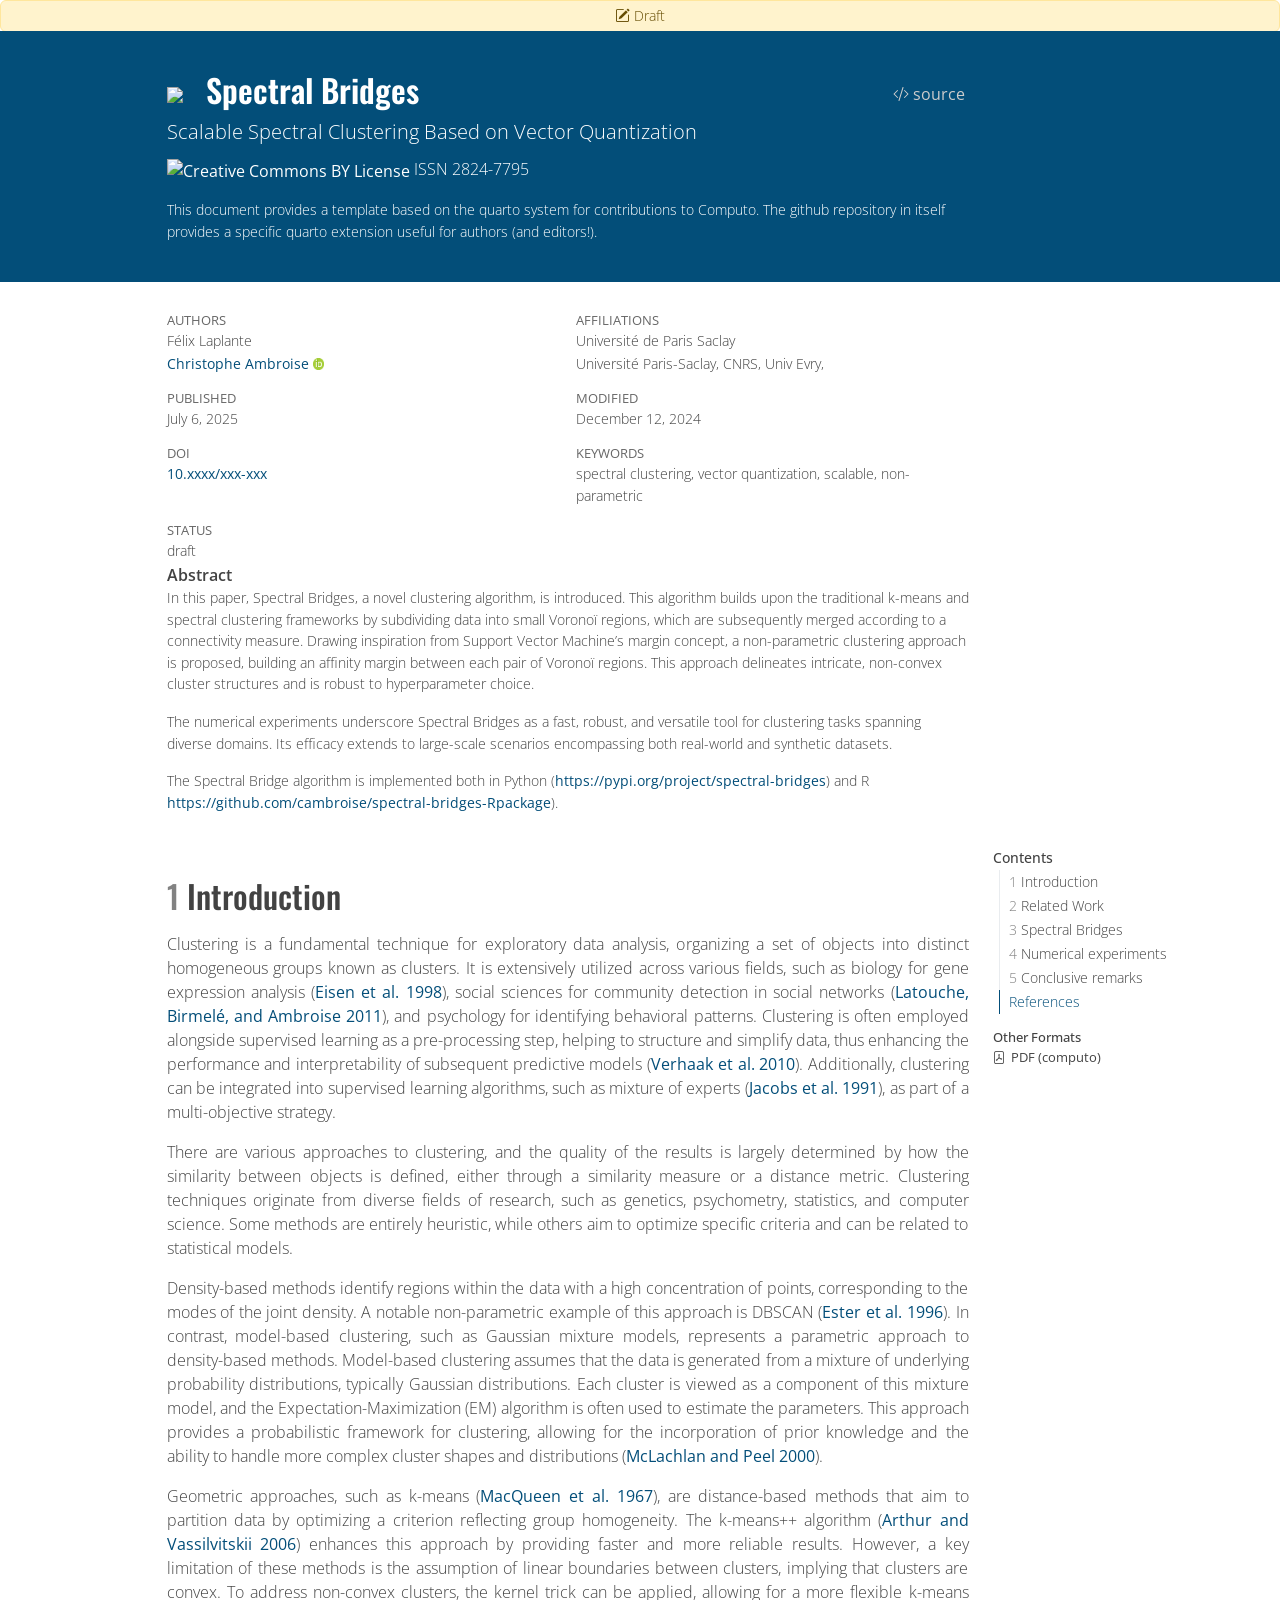
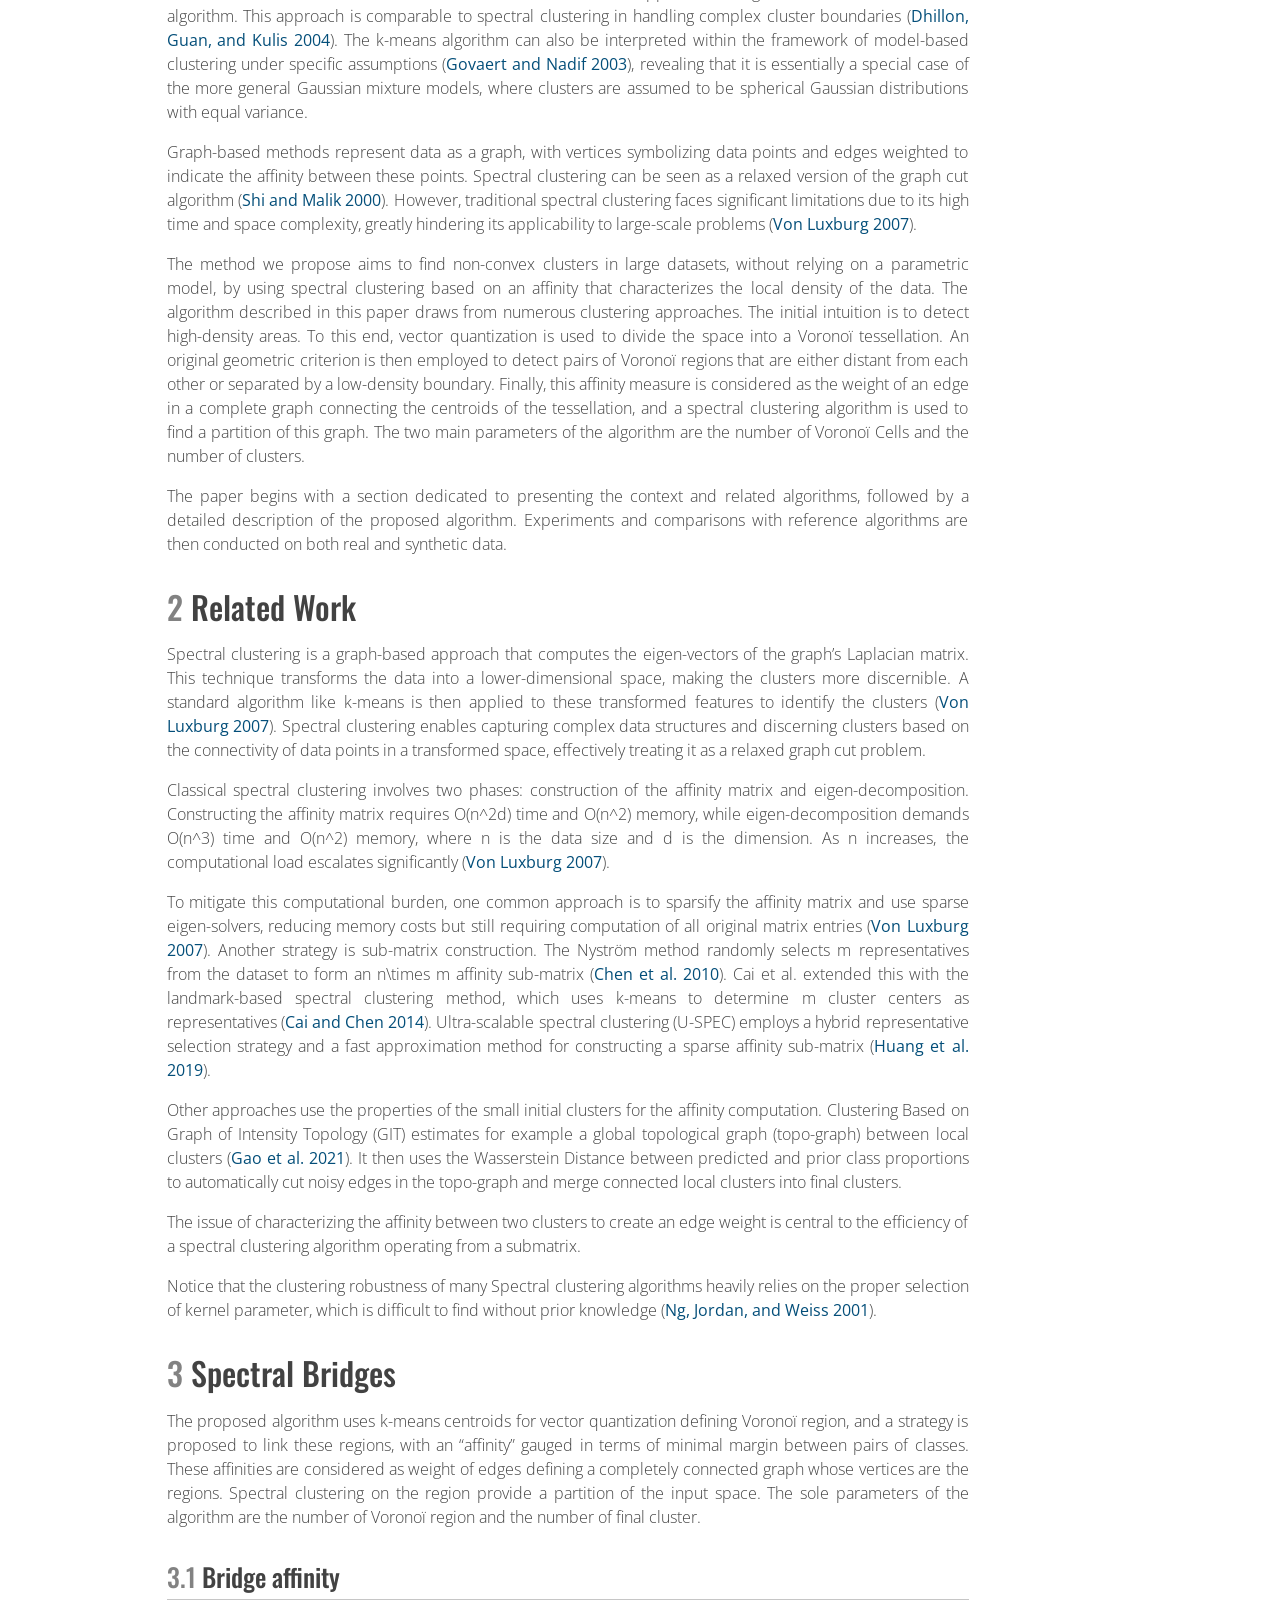
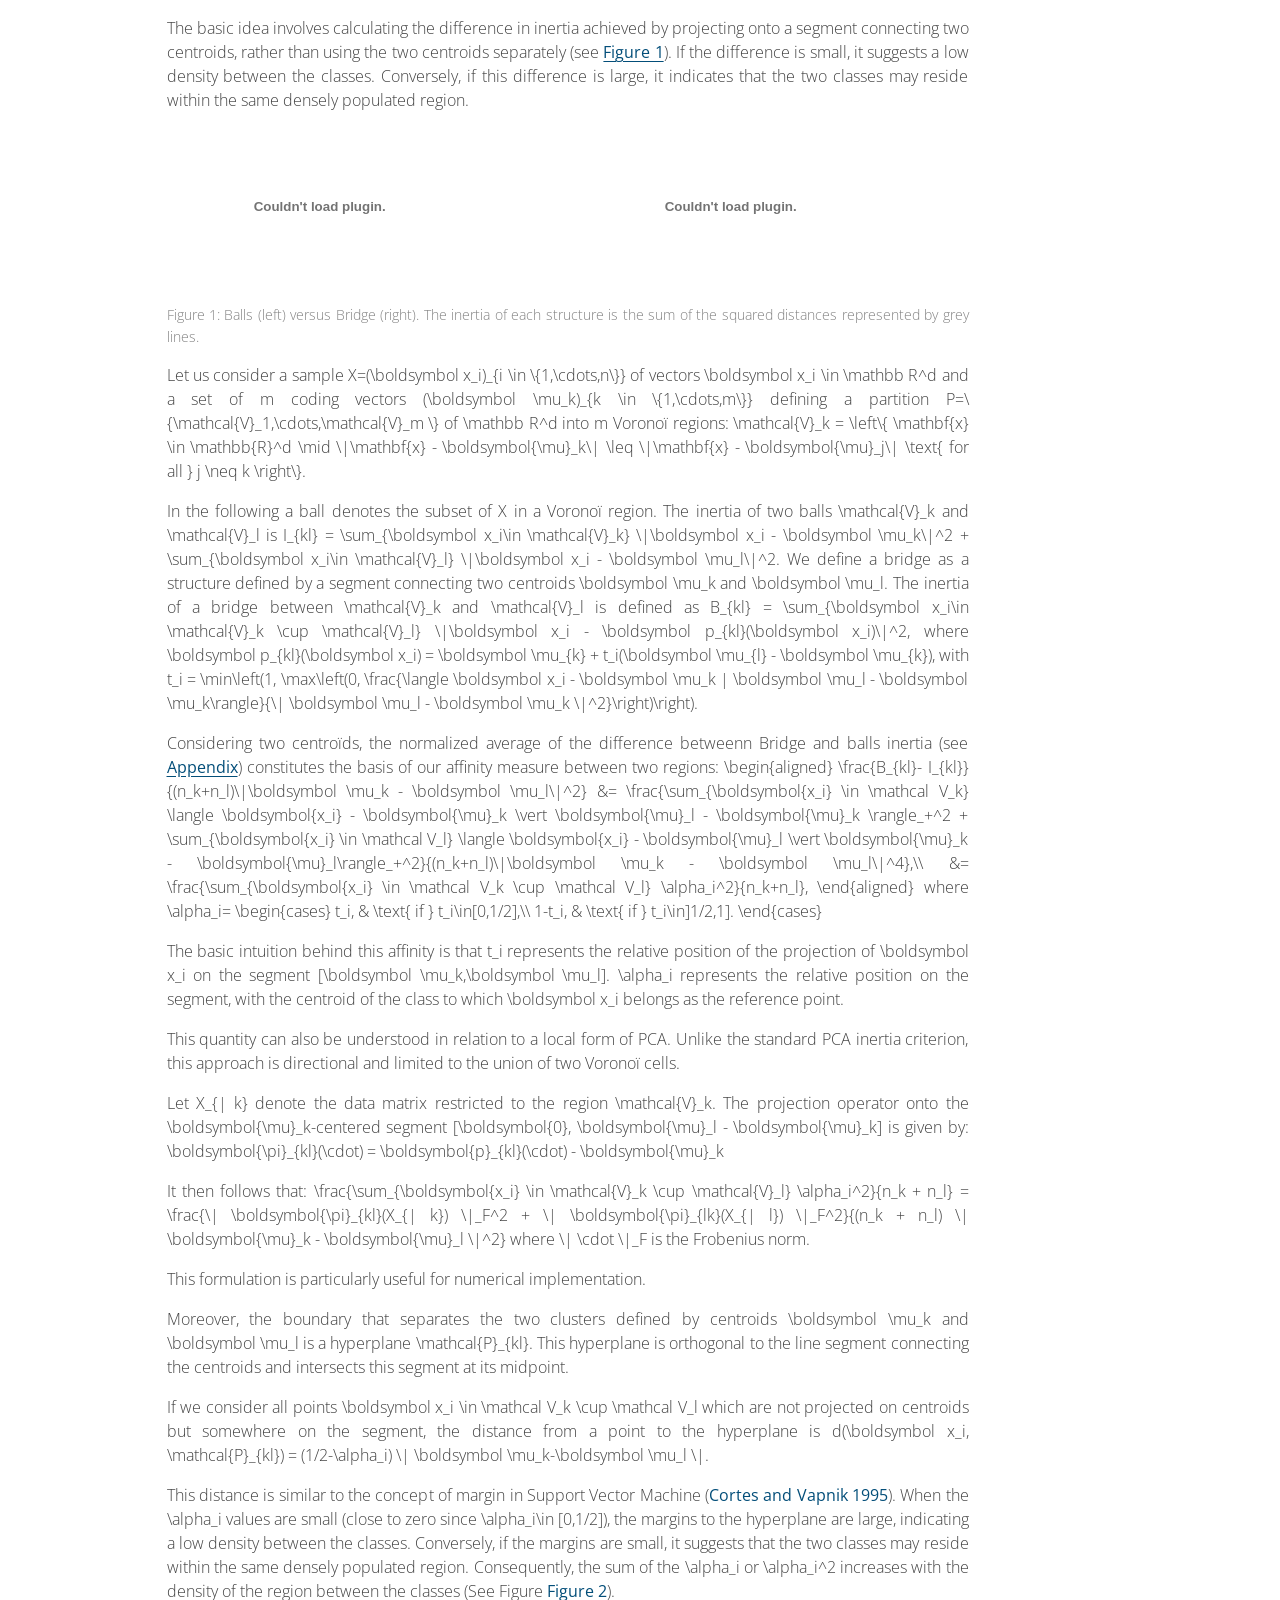
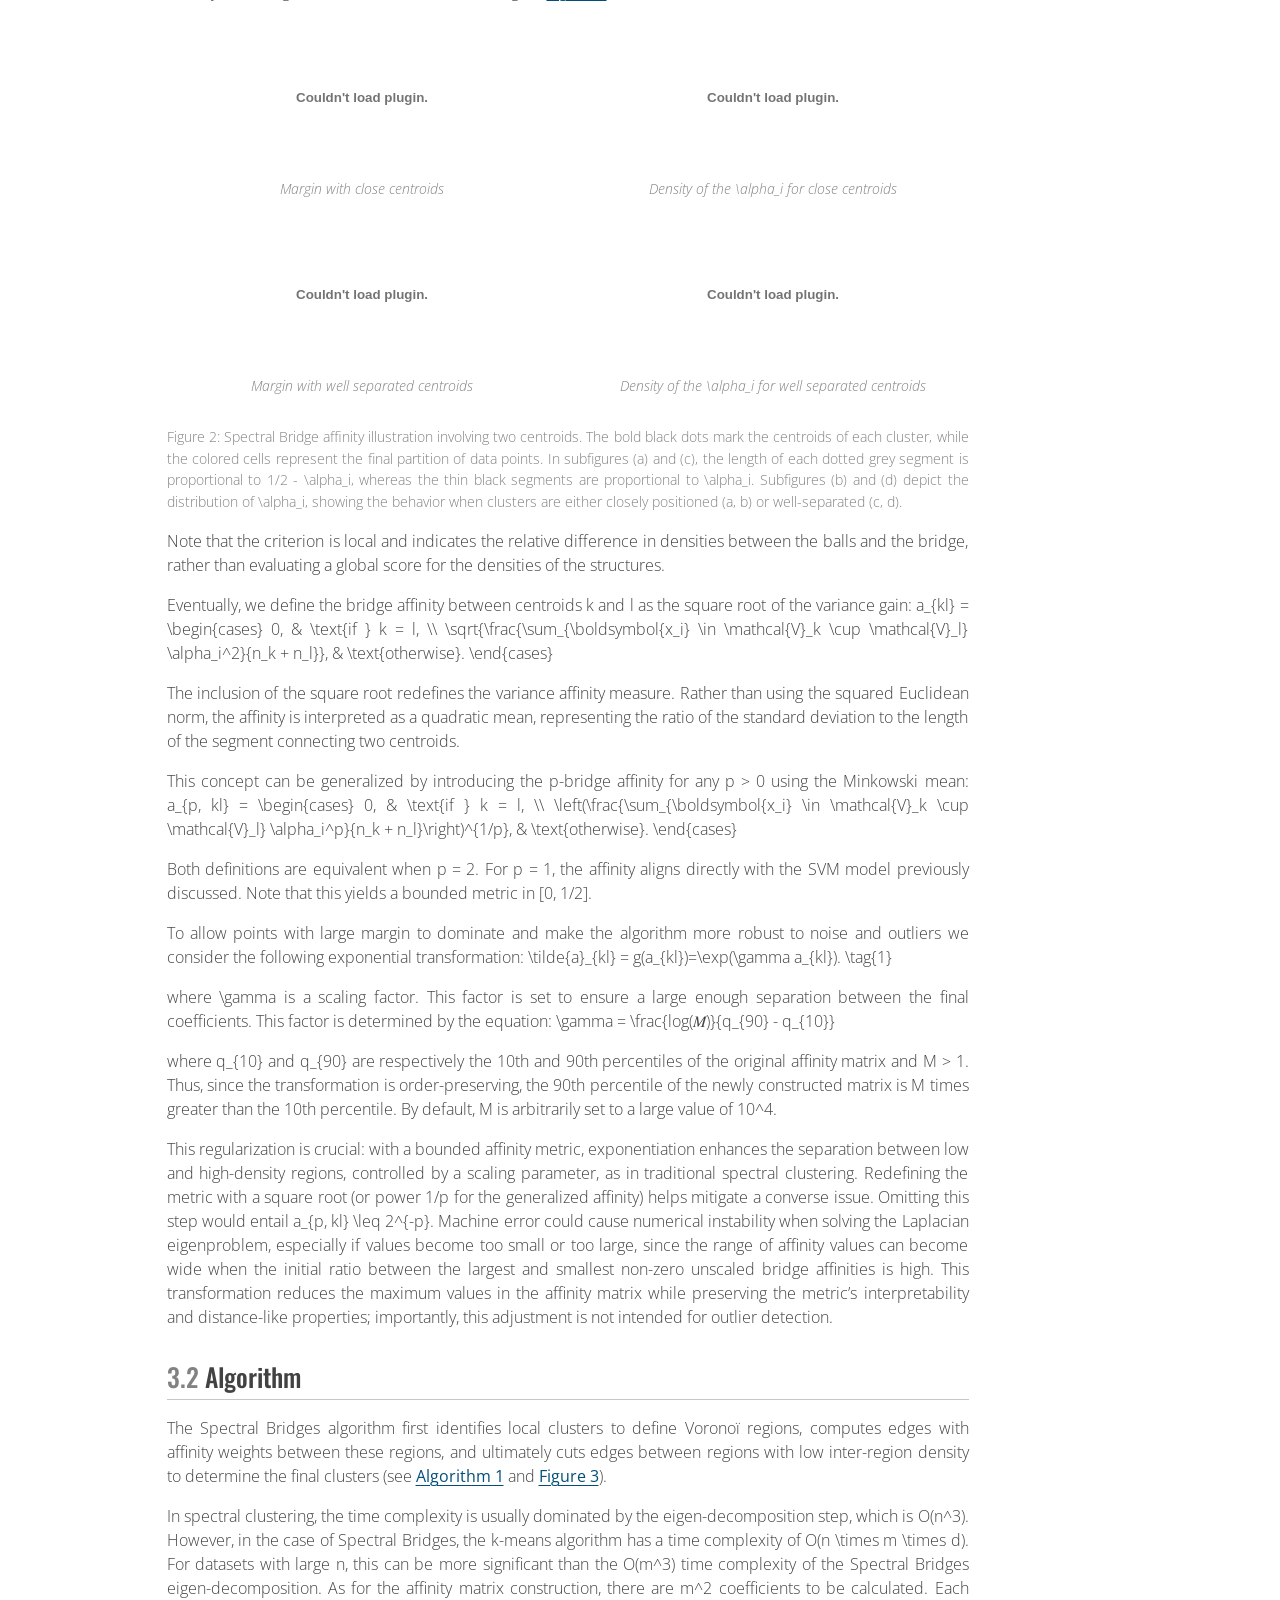
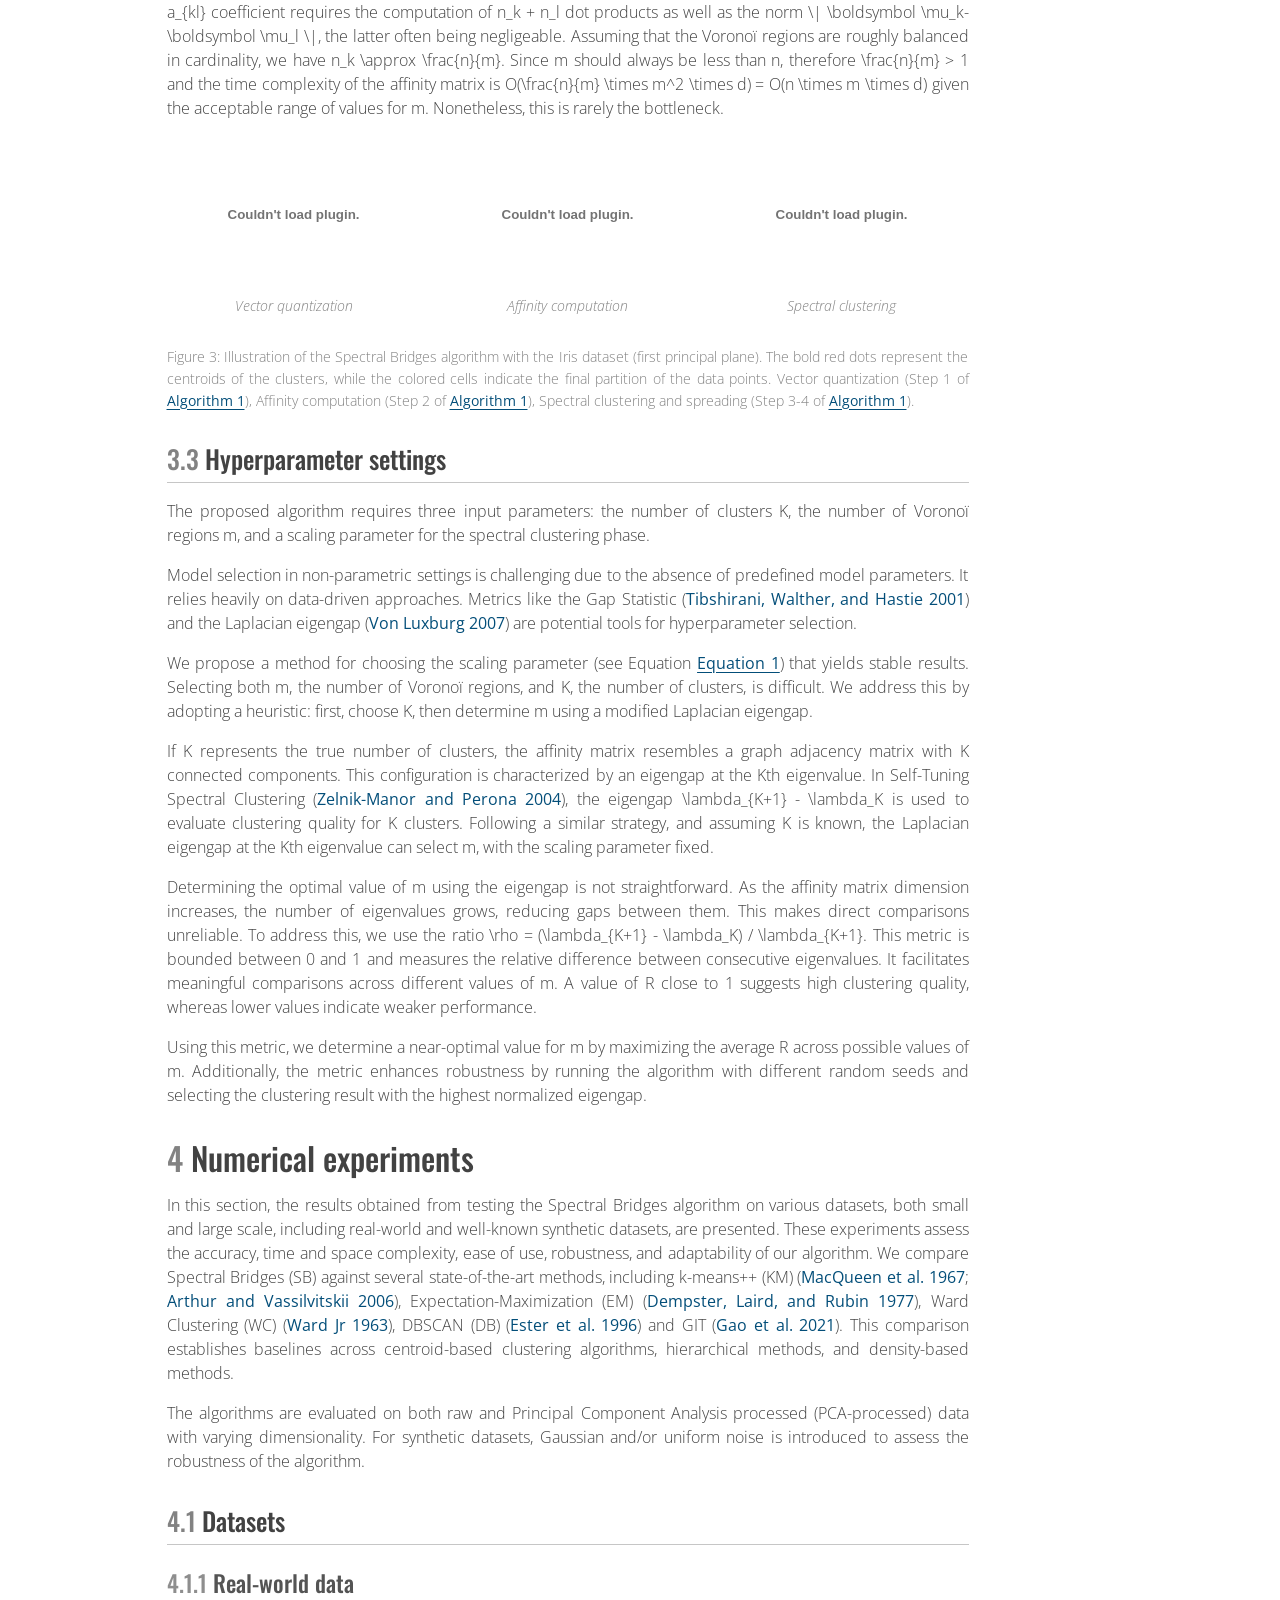
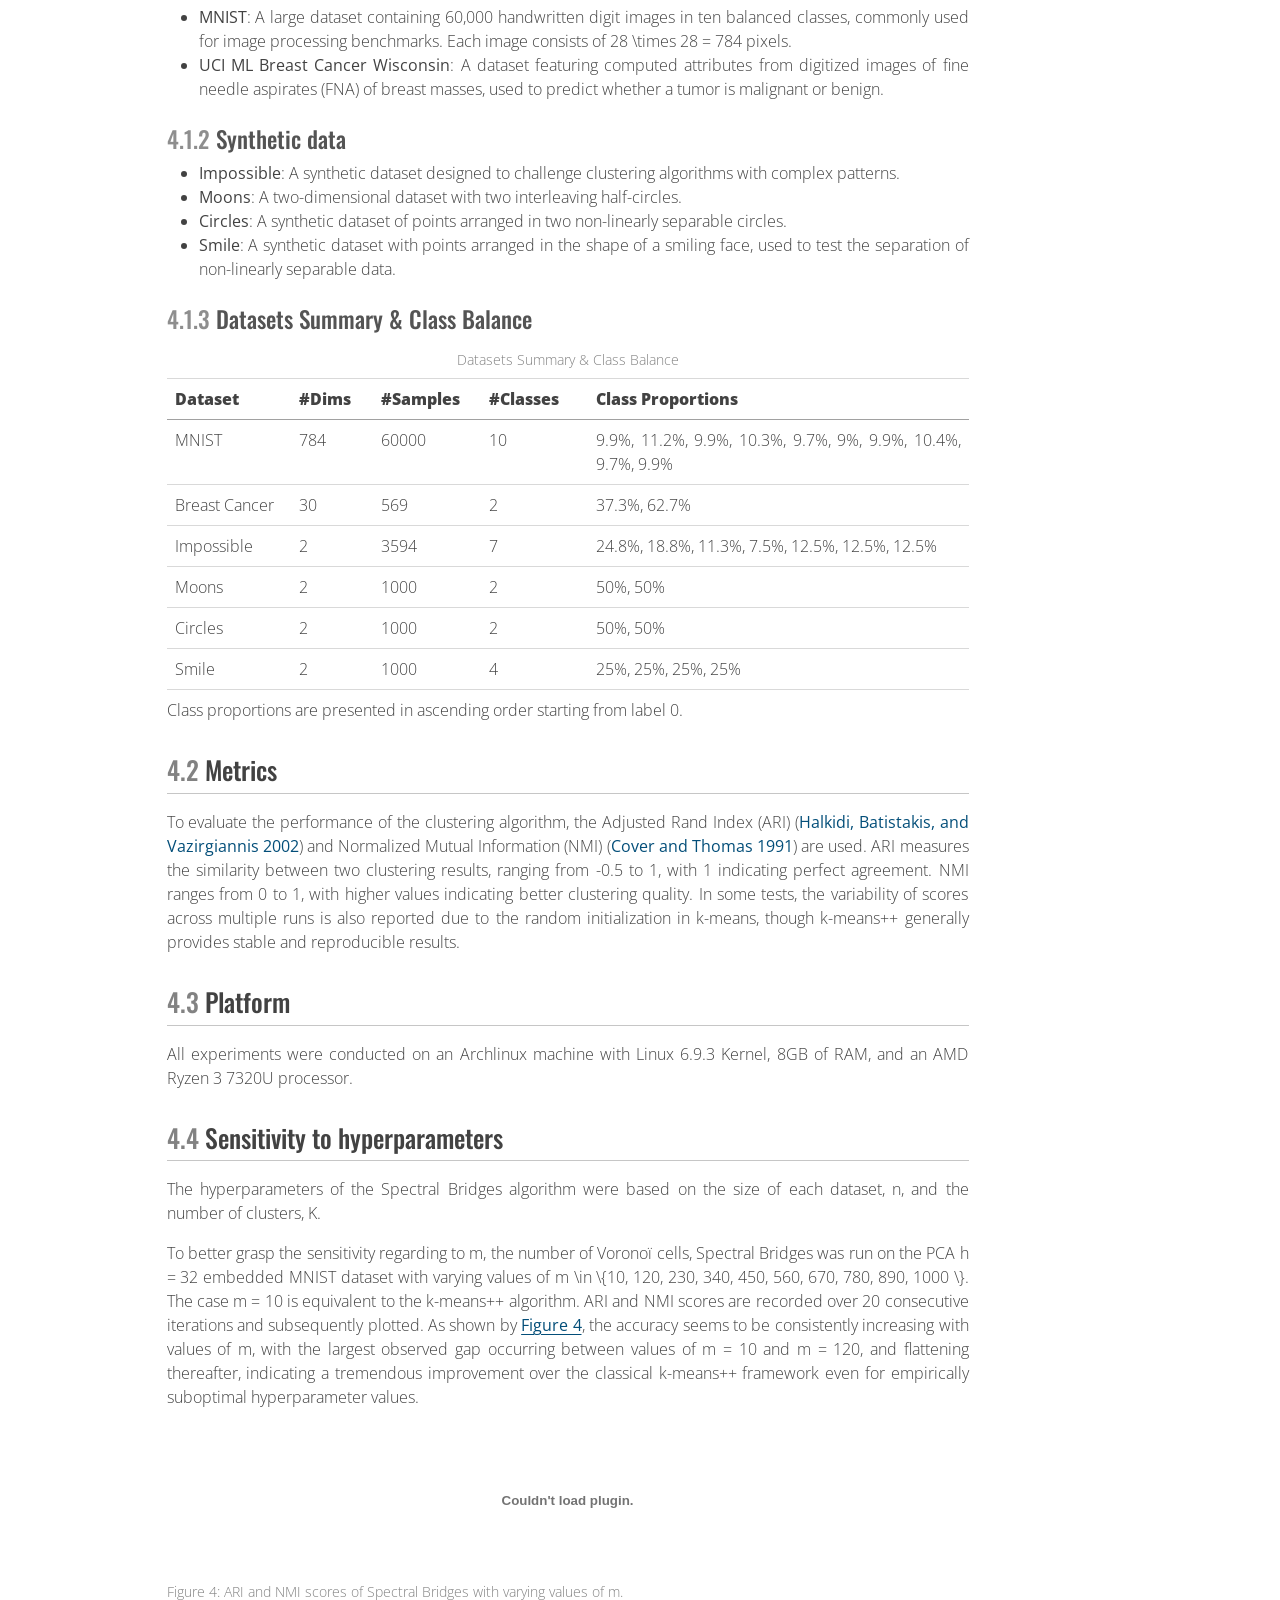
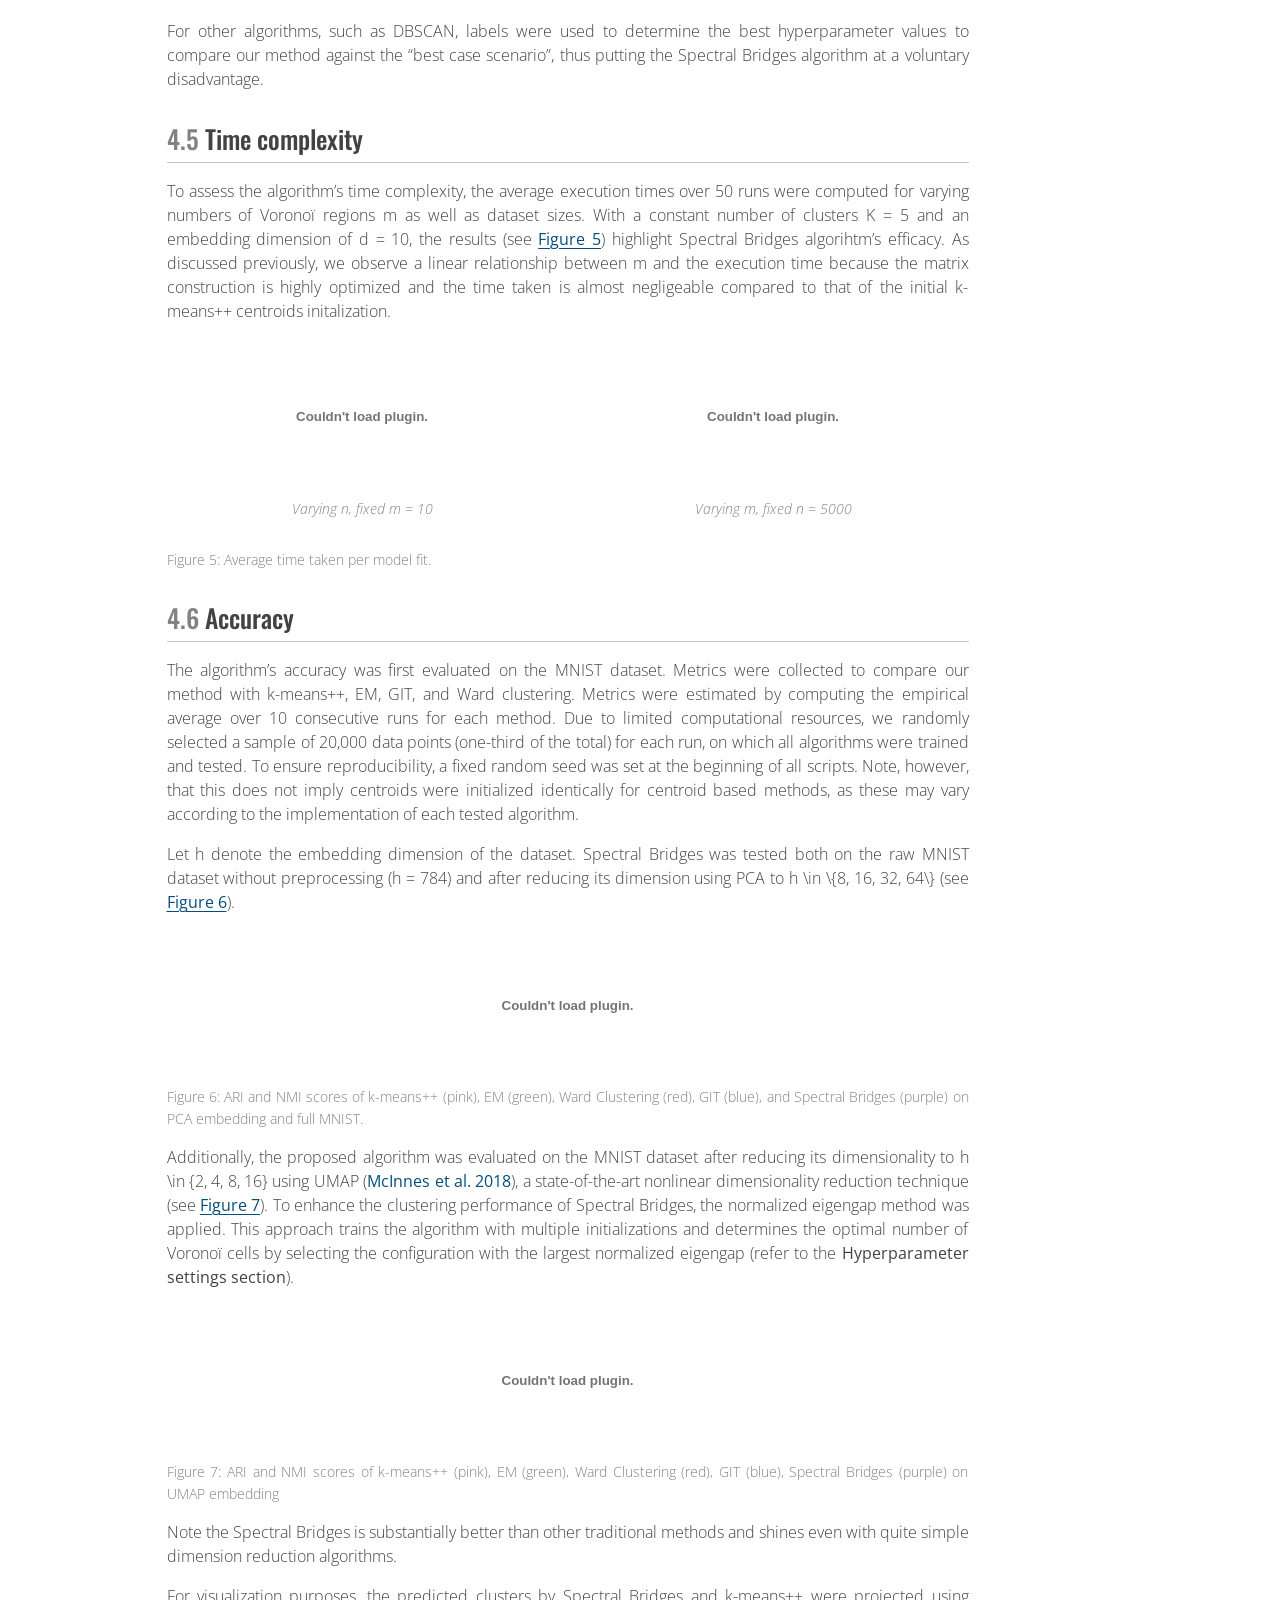
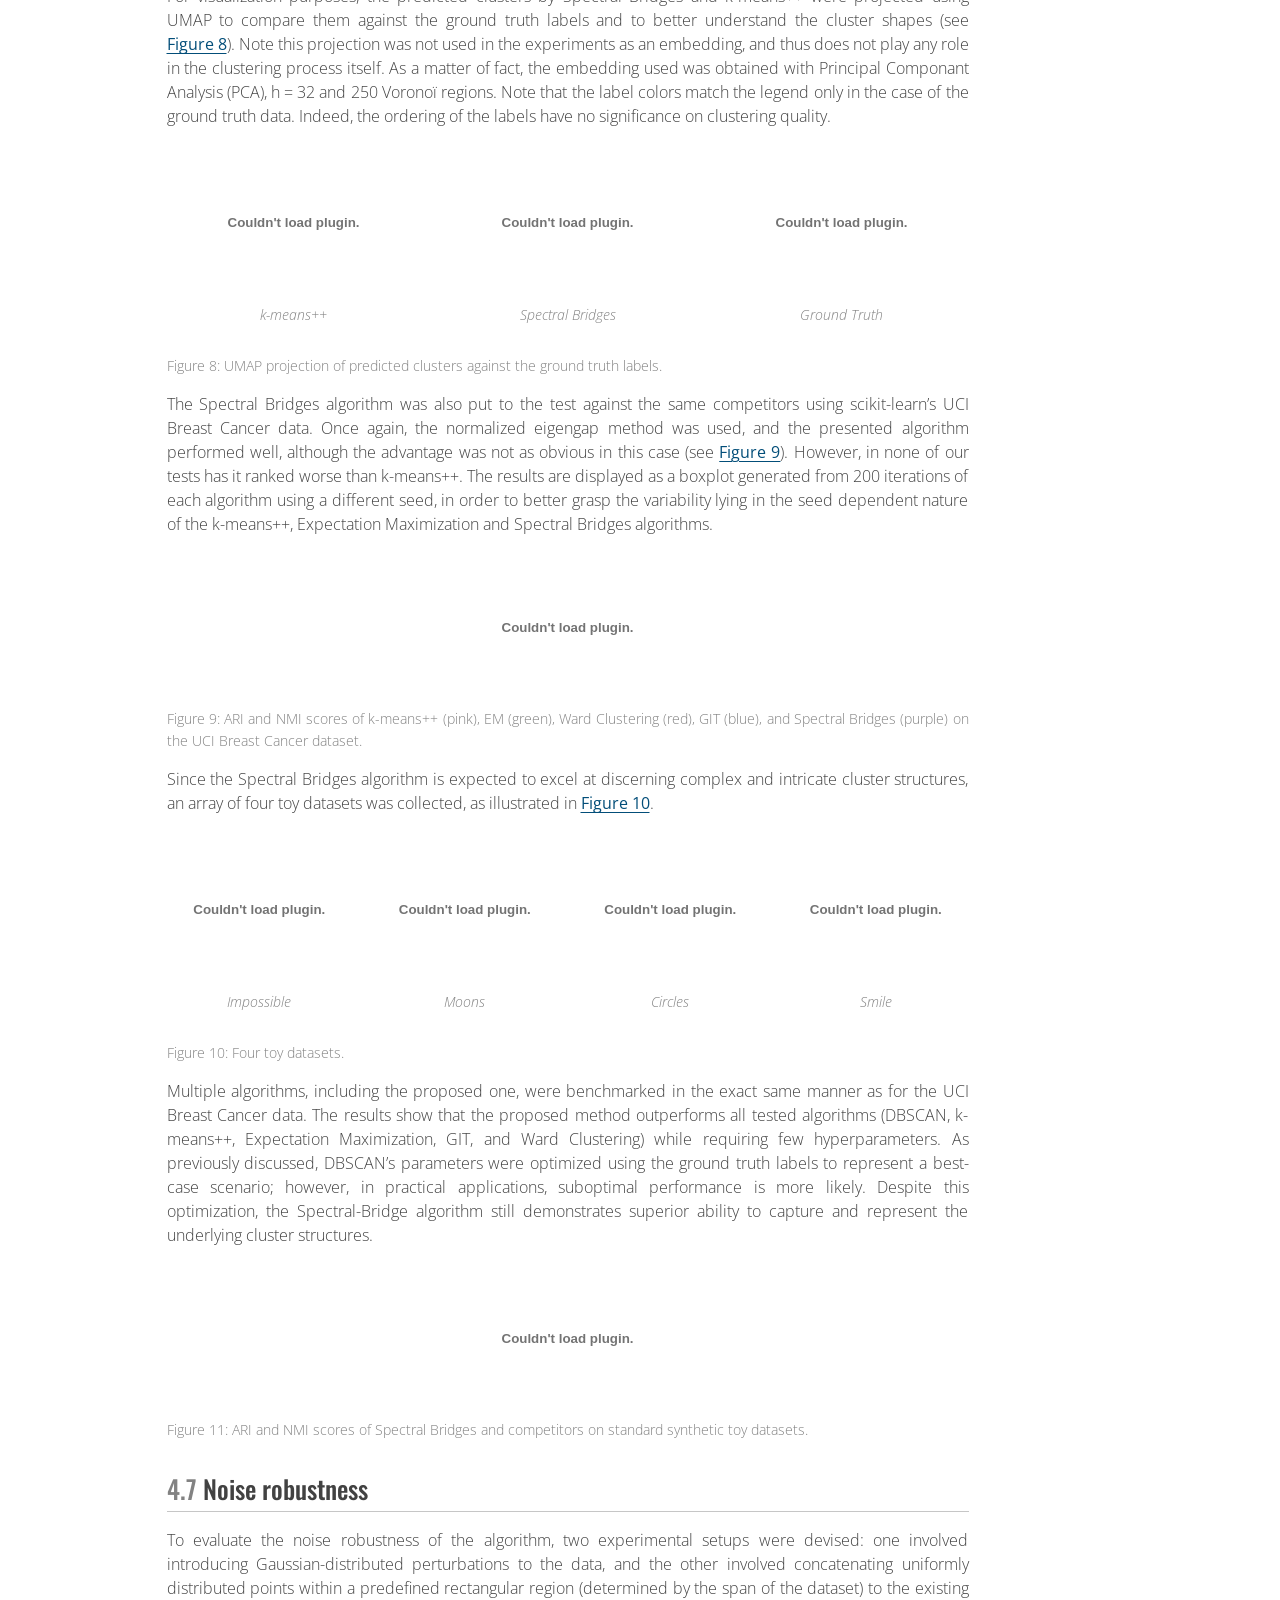
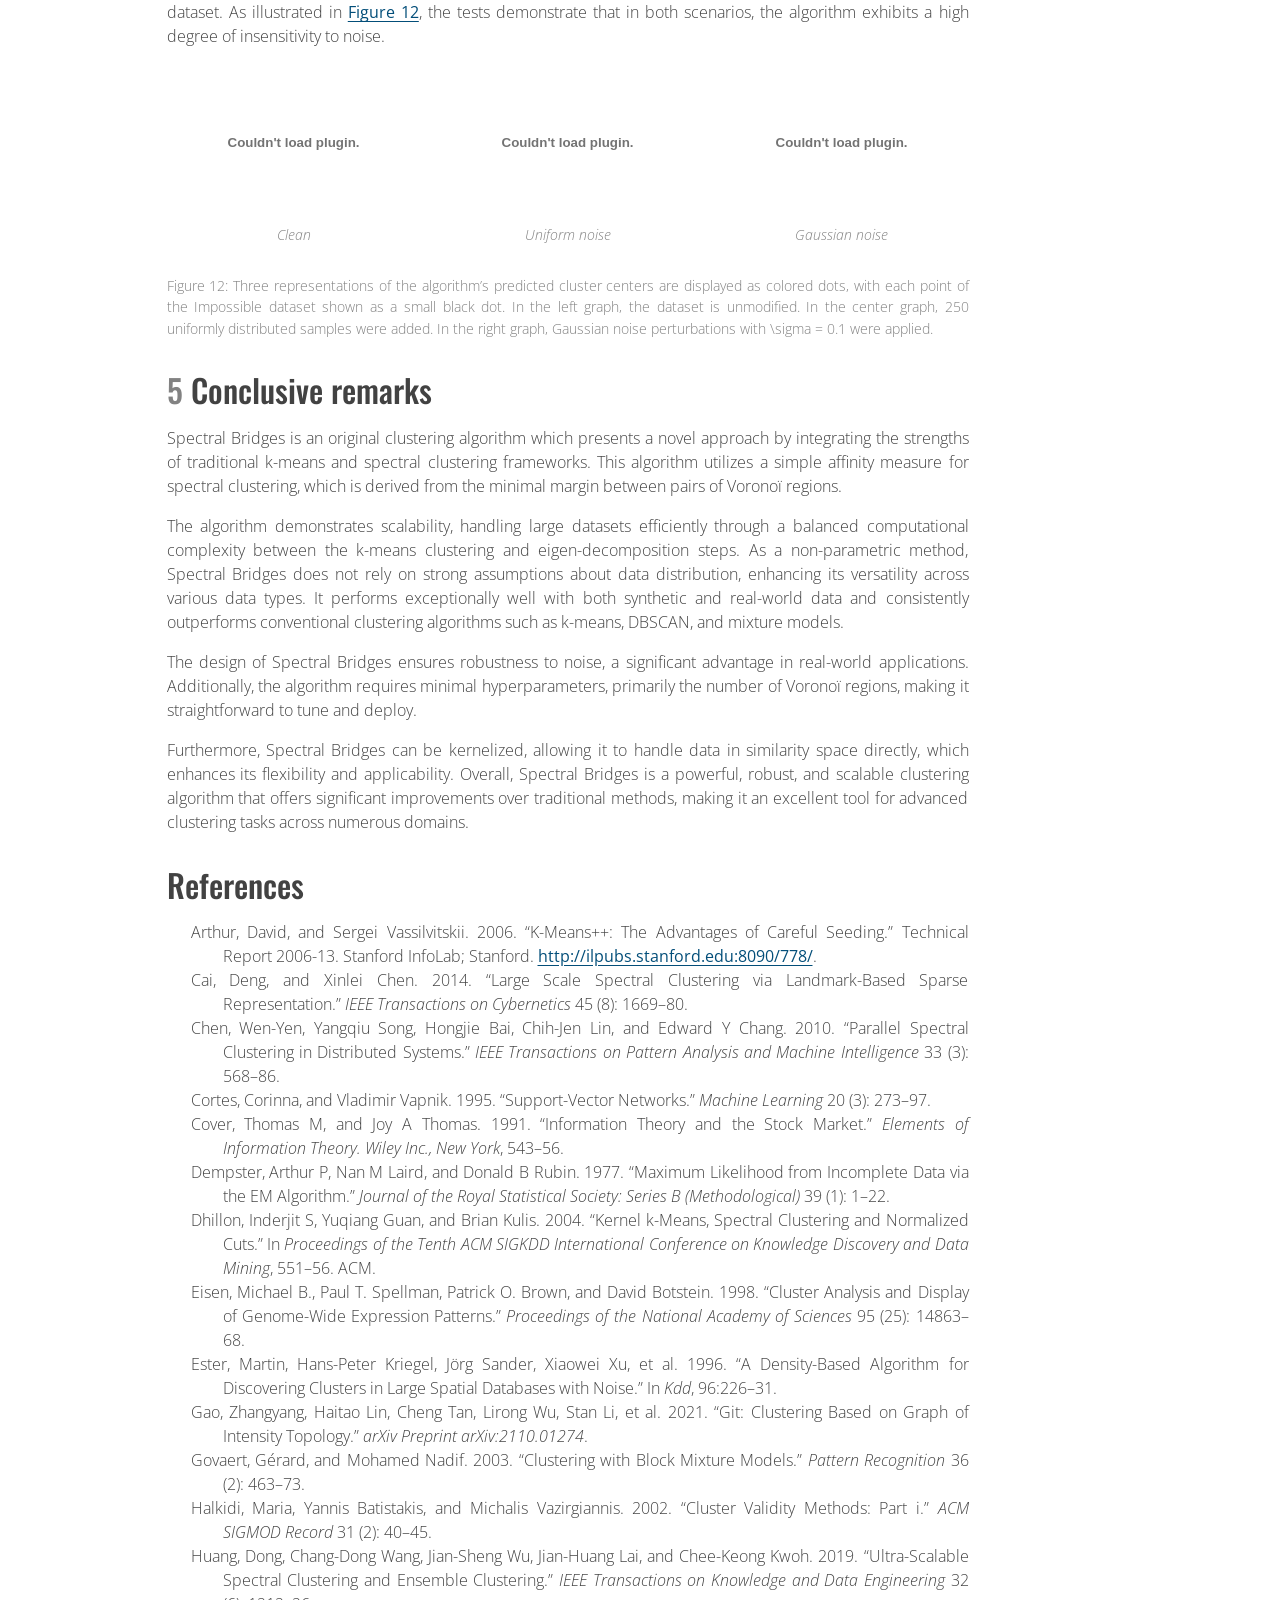
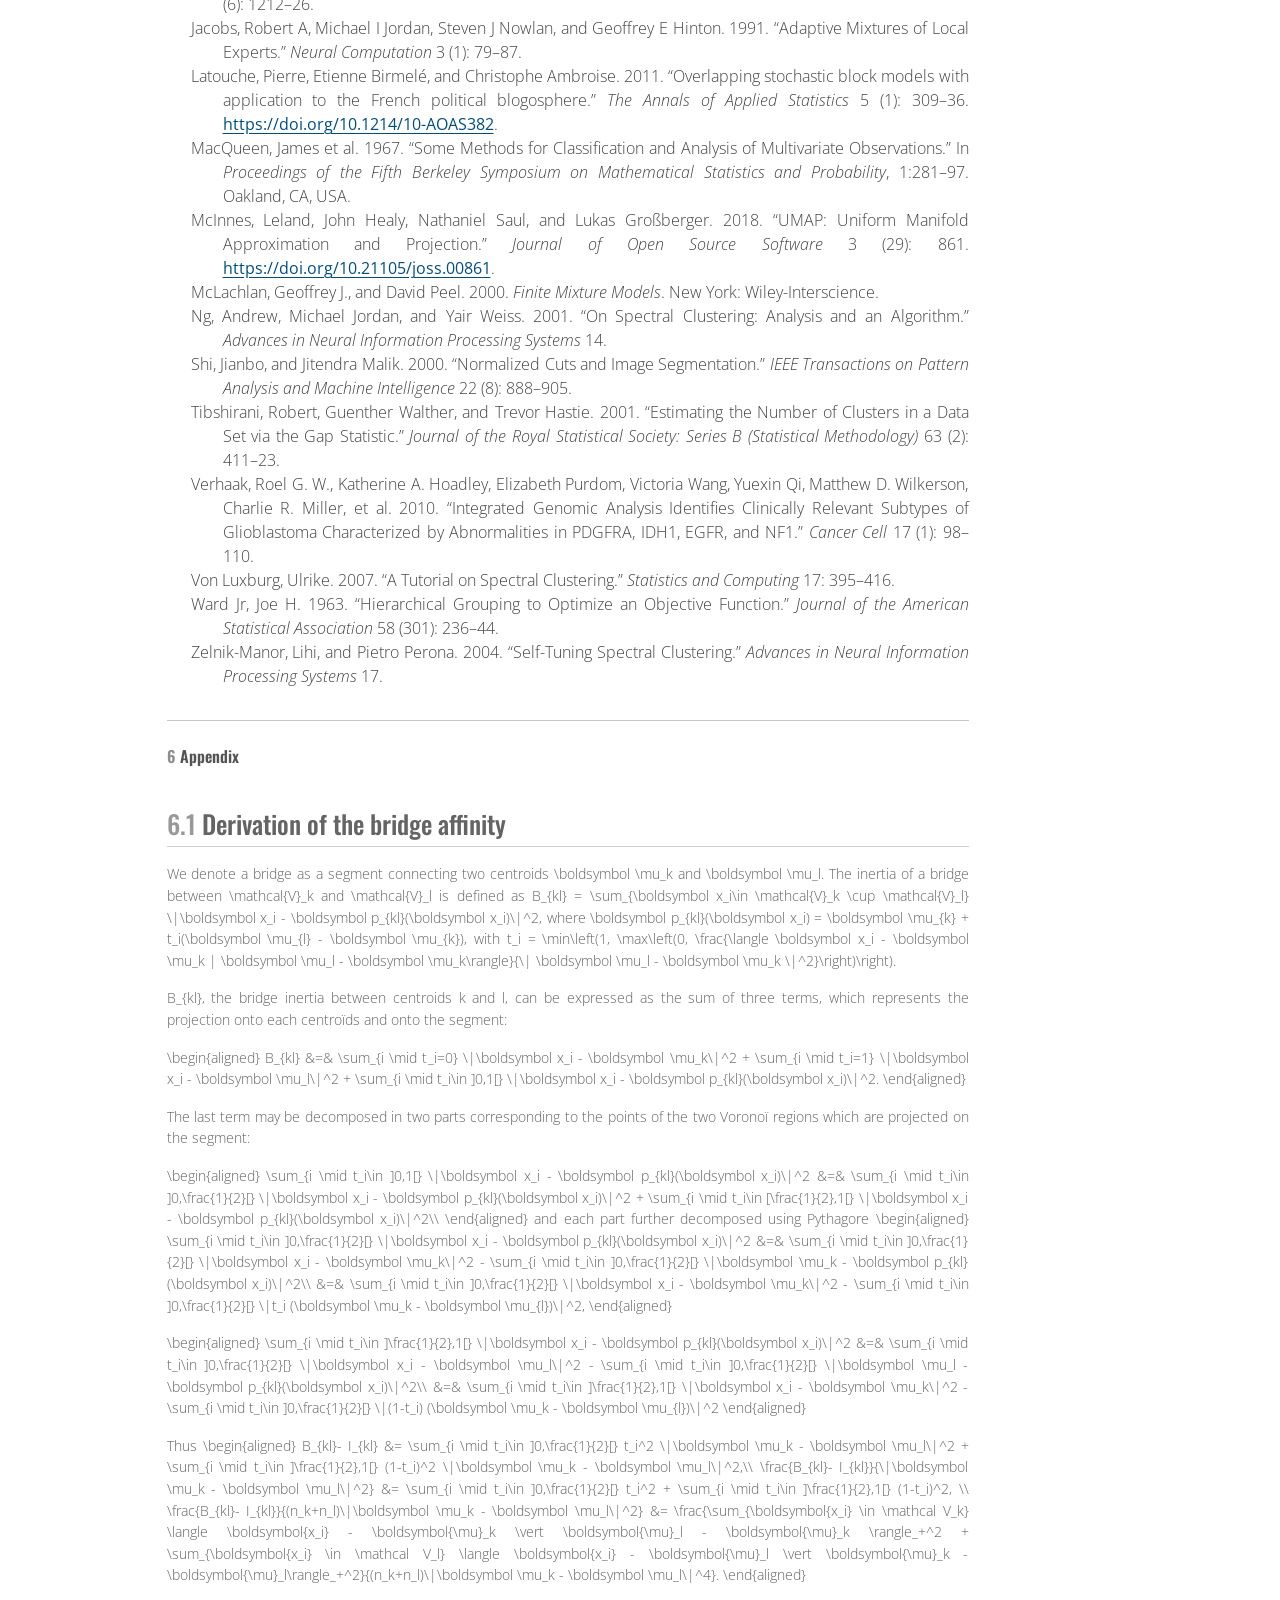
==== commit af01c55a: "Built site for gh-pages" ====
--- a/spectral-bridges.html
+++ b/spectral-bridges.html
@@ -2,7 +2,7 @@
 <html xmlns="http://www.w3.org/1999/xhtml" lang="en" xml:lang="en"><head>
 
 <meta charset="utf-8">
-<meta name="generator" content="quarto-1.5.57">
+<meta name="generator" content="quarto-1.6.39">
 
 <meta name="viewport" content="width=device-width, initial-scale=1.0, user-scalable=yes">
 
@@ -88,10 +88,10 @@
 <script src="spectral-bridges_files/libs/quarto-html/tippy.umd.min.js"></script>
 <script src="spectral-bridges_files/libs/quarto-html/anchor.min.js"></script>
 <link href="spectral-bridges_files/libs/quarto-html/tippy.css" rel="stylesheet">
-<link href="spectral-bridges_files/libs/quarto-html/quarto-syntax-highlighting.css" rel="stylesheet" id="quarto-text-highlighting-styles">
+<link href="spectral-bridges_files/libs/quarto-html/quarto-syntax-highlighting-0626ff4d7a71b55c8707dcae1d04a9b6.css" rel="stylesheet" id="quarto-text-highlighting-styles">
 <script src="spectral-bridges_files/libs/bootstrap/bootstrap.min.js"></script>
 <link href="spectral-bridges_files/libs/bootstrap/bootstrap-icons.css" rel="stylesheet">
-<link href="spectral-bridges_files/libs/bootstrap/bootstrap.min.css" rel="stylesheet" id="quarto-bootstrap" data-mode="light">
+<link href="spectral-bridges_files/libs/bootstrap/bootstrap-cde7780d289188dc44a061be387cb41e.min.css" rel="stylesheet" append-hash="true" id="quarto-bootstrap" data-mode="light">
 <script src="spectral-bridges_files/libs/quarto-contrib/pseudocode-2.4.1/pseudocode.min.js"></script>
 <link href="spectral-bridges_files/libs/quarto-contrib/pseudocode-2.4.1/pseudocode.min.css" rel="stylesheet">
 <style>
@@ -266,7 +266,7 @@
       <div>
       <div class="quarto-title-meta-heading">Modified</div>
       <div class="quarto-title-meta-contents">
-        <p class="date-modified">November 19, 2024</p>
+        <p class="date-modified">December 12, 2024</p>
       </div>
     </div>
       
@@ -513,7 +513,7 @@
 <h2 data-number="3.2" class="anchored" data-anchor-id="algorithm"><span class="header-section-number">3.2</span> Algorithm</h2>
 <p>The Spectral Bridges algorithm first identifies local clusters to define Voronoï regions, computes edges with affinity weights between these regions, and ultimately cuts edges between regions with low inter-region density to determine the final clusters (see <a href="#alg-spectral-bridges" class="quarto-xref">Algorithm 1</a> and <a href="#fig-steps" class="quarto-xref">Figure&nbsp;3</a>).</p>
 <p>In spectral clustering, the time complexity is usually dominated by the eigen-decomposition step, which is <span class="math inline">O(n^3)</span>. However, in the case of Spectral Bridges, the k-means algorithm has a time complexity of <span class="math inline">O(n \times m \times d)</span>. For datasets with large <span class="math inline">n</span>, this can be more significant than the <span class="math inline">O(m^3)</span> time complexity of the Spectral Bridges eigen-decomposition. As for the affinity matrix construction, there are <span class="math inline">m^2</span> coefficients to be calculated. Each <span class="math inline">a_{kl}</span> coefficient requires the computation of <span class="math inline">n_k + n_l</span> dot products as well as the norm <span class="math inline">\| \boldsymbol \mu_k-\boldsymbol \mu_l \|</span>, the latter often being negligeable. Assuming that the Voronoï regions are roughly balanced in cardinality, we have <span class="math inline">n_k \approx \frac{n}{m}</span>. Since <span class="math inline">m</span> should always be less than <span class="math inline">n</span>, therefore <span class="math inline">\frac{n}{m} &gt; 1</span> and the time complexity of the affinity matrix is <span class="math inline">O(\frac{n}{m} \times m^2 \times d) = O(n \times m \times d)</span> given the acceptable range of values for <span class="math inline">m</span>. Nonetheless, this is rarely the bottleneck.</p>
-<div id="alg-spectral-bridges" class="pseudocode-container quarto-float" data-no-end="false" data-indent-size="1.2em" data-pseudocode-number="1" data-comment-delimiter="//" data-line-number-punc=":" data-line-number="true" data-caption-prefix="Algorithm">
+<div id="alg-spectral-bridges" class="pseudocode-container quarto-float" data-no-end="false" data-comment-delimiter="//" data-pseudocode-number="1" data-indent-size="1.2em" data-caption-prefix="Algorithm" data-line-number-punc=":" data-line-number="true">
 <div class="pseudocode">
 \begin{algorithm} \caption{Spectral Bridges} \begin{algorithmic} \Procedure{SpectralBridges}{$X, k, m$} \Comment{$X$: input dataset, $k$: number of clusters, $m$: number of Voronoï regions} \State \textbf{Step 1: Vector Quantization} \State $\text{centroids}, \text{voronoiRegions} \gets$ \Call{KMeans}{$X, m$} \Comment{Initial centroids and Voronoi regions using k-means++} \State \textbf{Step 2: Affinity Computation} \State $A = \{g(a_{kl})\}_{kl} \gets$ \Call{Affinity}{$X, \text{centroids}, \text{voronoiRegions}$} \Comment{Compute affinity matrix $A$} \State \textbf{Step 3: Spectral Clustering} \Comment{Assign each region to a cluster} \State $\text{labels} \gets$ \Call{SpectralClustering}{$A, k$} \State \textbf{Step 4: Propagate} \Comment{Assign each data point to the cluster of its region} \State $\text{clusters} \gets$ \Call{Propagate}{$X, \text{labels}, \text{voronoiRegions}$} \State \Return $\text{clusters}$ \Comment{Return cluster labels for data points in $X$} \EndProcedure \end{algorithmic} \end{algorithm}
 </div>
@@ -1089,11 +1089,11 @@
 <div class="cell-output cell-output-stdout">
 <pre><code>R version 4.4.1 (2024-06-14)
 Platform: x86_64-pc-linux-gnu
-Running under: Ubuntu 22.04.5 LTS
+Running under: Ubuntu 24.04.1 LTS
 
 Matrix products: default
-BLAS:   /usr/lib/x86_64-linux-gnu/blas/libblas.so.3.10.0 
-LAPACK: /usr/lib/x86_64-linux-gnu/lapack/liblapack.so.3.10.0
+BLAS:   /usr/lib/x86_64-linux-gnu/blas/libblas.so.3.12.0 
+LAPACK: /usr/lib/x86_64-linux-gnu/lapack/liblapack.so.3.12.0
 
 locale:
  [1] LC_CTYPE=C.UTF-8       LC_NUMERIC=C           LC_TIME=C.UTF-8       
@@ -1213,8 +1213,6 @@
   });
   clipboard.on('success', onCopySuccess);
   if (window.document.getElementById('quarto-embedded-source-code-modal')) {
-    // For code content inside modals, clipBoardJS needs to be initialized with a container option
-    // TODO: Check when it could be a function (https://github.com/zenorocha/clipboard.js/issues/860)
     const clipboardModal = new window.ClipboardJS('.code-copy-button[data-in-quarto-modal]', {
       text: getTextToCopy,
       container: window.document.getElementById('quarto-embedded-source-code-modal')
@@ -1381,7 +1379,6 @@
       if (window.Quarto?.typesetMath) {
         window.Quarto.typesetMath(note);
       }
-      // TODO in 1.5, we should make sure this works without a callout special case
       if (note.classList.contains("callout")) {
         return note.outerHTML;
       } else {
--- a/spectral-bridges_files/libs/quarto-html/quarto-syntax-highlighting-0626ff4d7a71b55c8707dcae1d04a9b6.css
+++ b/spectral-bridges_files/libs/quarto-html/quarto-syntax-highlighting-0626ff4d7a71b55c8707dcae1d04a9b6.css
@@ -0,0 +1,179 @@
+/* quarto syntax highlight colors */
+:root {
+  --quarto-hl-al-color: #ff5555;
+  --quarto-hl-an-color: #6a737d;
+  --quarto-hl-at-color: #d73a49;
+  --quarto-hl-bn-color: #005cc5;
+  --quarto-hl-bu-color: #d73a49;
+  --quarto-hl-ch-color: #032f62;
+  --quarto-hl-co-color: #6a737d;
+  --quarto-hl-cv-color: #6a737d;
+  --quarto-hl-cn-color: #005cc5;
+  --quarto-hl-cf-color: #d73a49;
+  --quarto-hl-dt-color: #d73a49;
+  --quarto-hl-dv-color: #005cc5;
+  --quarto-hl-do-color: #6a737d;
+  --quarto-hl-er-color: #ff5555;
+  --quarto-hl-ex-color: #d73a49;
+  --quarto-hl-fl-color: #005cc5;
+  --quarto-hl-fu-color: #6f42c1;
+  --quarto-hl-im-color: #032f62;
+  --quarto-hl-in-color: #6a737d;
+  --quarto-hl-kw-color: #d73a49;
+  --quarto-hl-op-color: #24292e;
+  --quarto-hl-pp-color: #d73a49;
+  --quarto-hl-re-color: #6a737d;
+  --quarto-hl-sc-color: #005cc5;
+  --quarto-hl-ss-color: #032f62;
+  --quarto-hl-st-color: #032f62;
+  --quarto-hl-va-color: #e36209;
+  --quarto-hl-vs-color: #032f62;
+  --quarto-hl-wa-color: #ff5555;
+}
+
+/* other quarto variables */
+:root {
+  --quarto-font-monospace: SFMono-Regular, Menlo, Monaco, Consolas, "Liberation Mono", "Courier New", monospace;
+}
+
+code span.al {
+  font-weight: bold;
+  color: #ff5555;
+}
+
+code span.an {
+  color: #6a737d;
+}
+
+code span.at {
+  color: #d73a49;
+}
+
+code span.bn {
+  color: #005cc5;
+}
+
+code span.bu {
+  color: #d73a49;
+}
+
+code span.ch {
+  color: #032f62;
+}
+
+code span.co {
+  color: #6a737d;
+}
+
+code span.cv {
+  color: #6a737d;
+}
+
+code span.cn {
+  color: #005cc5;
+}
+
+code span.cf {
+  color: #d73a49;
+}
+
+code span.dt {
+  color: #d73a49;
+}
+
+code span.dv {
+  color: #005cc5;
+}
+
+code span.do {
+  color: #6a737d;
+}
+
+code span.er {
+  color: #ff5555;
+  text-decoration: underline;
+}
+
+code span.ex {
+  font-weight: bold;
+  color: #d73a49;
+}
+
+code span.fl {
+  color: #005cc5;
+}
+
+code span.fu {
+  color: #6f42c1;
+}
+
+code span.im {
+  color: #032f62;
+}
+
+code span.in {
+  color: #6a737d;
+}
+
+code span.kw {
+  color: #d73a49;
+}
+
+pre > code.sourceCode > span {
+  color: #24292e;
+}
+
+code span {
+  color: #24292e;
+}
+
+code.sourceCode > span {
+  color: #24292e;
+}
+
+div.sourceCode,
+div.sourceCode pre.sourceCode {
+  color: #24292e;
+}
+
+code span.op {
+  color: #24292e;
+}
+
+code span.pp {
+  color: #d73a49;
+}
+
+code span.re {
+  color: #6a737d;
+}
+
+code span.sc {
+  color: #005cc5;
+}
+
+code span.ss {
+  color: #032f62;
+}
+
+code span.st {
+  color: #032f62;
+}
+
+code span.va {
+  color: #e36209;
+}
+
+code span.vs {
+  color: #032f62;
+}
+
+code span.wa {
+  color: #ff5555;
+}
+
+.prevent-inlining {
+  content: "</";
+}
+
+/*# sourceMappingURL=4cc742b1acad228073f41ae9e14de2ee.css.map */
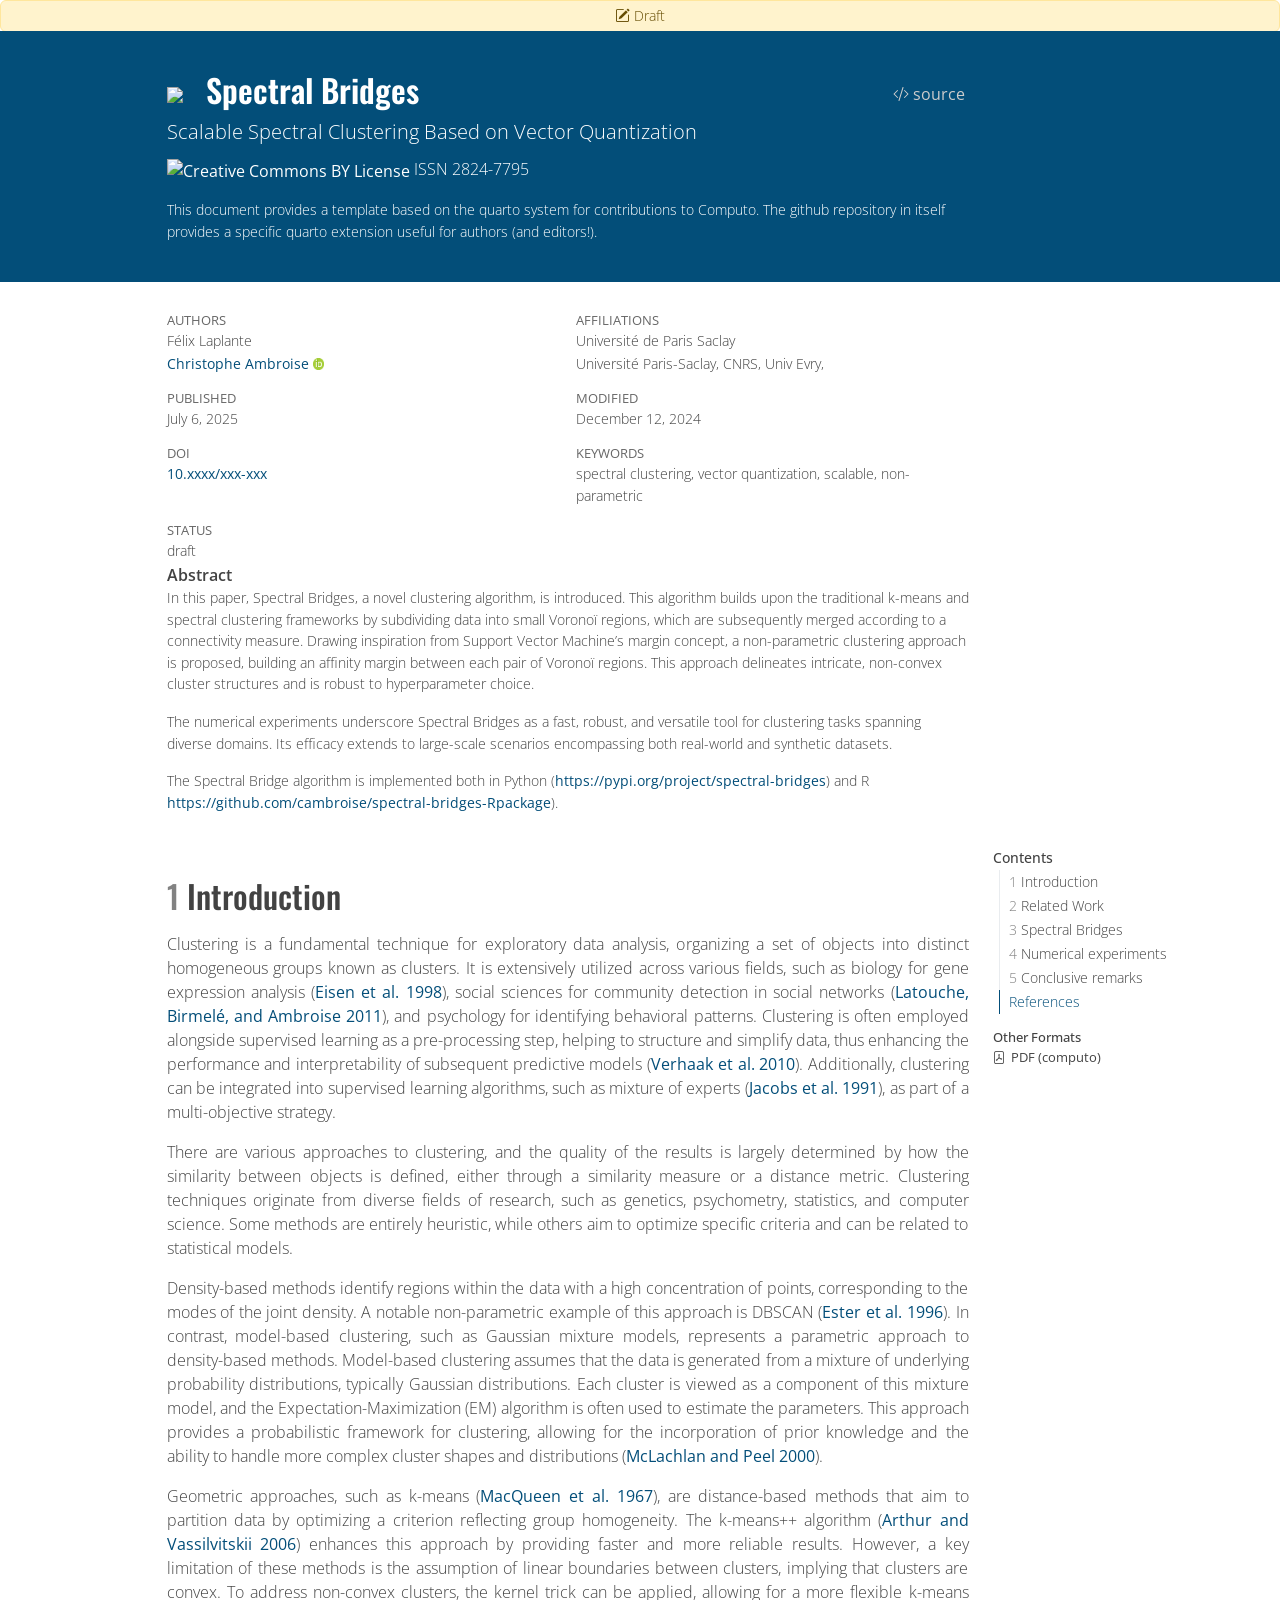
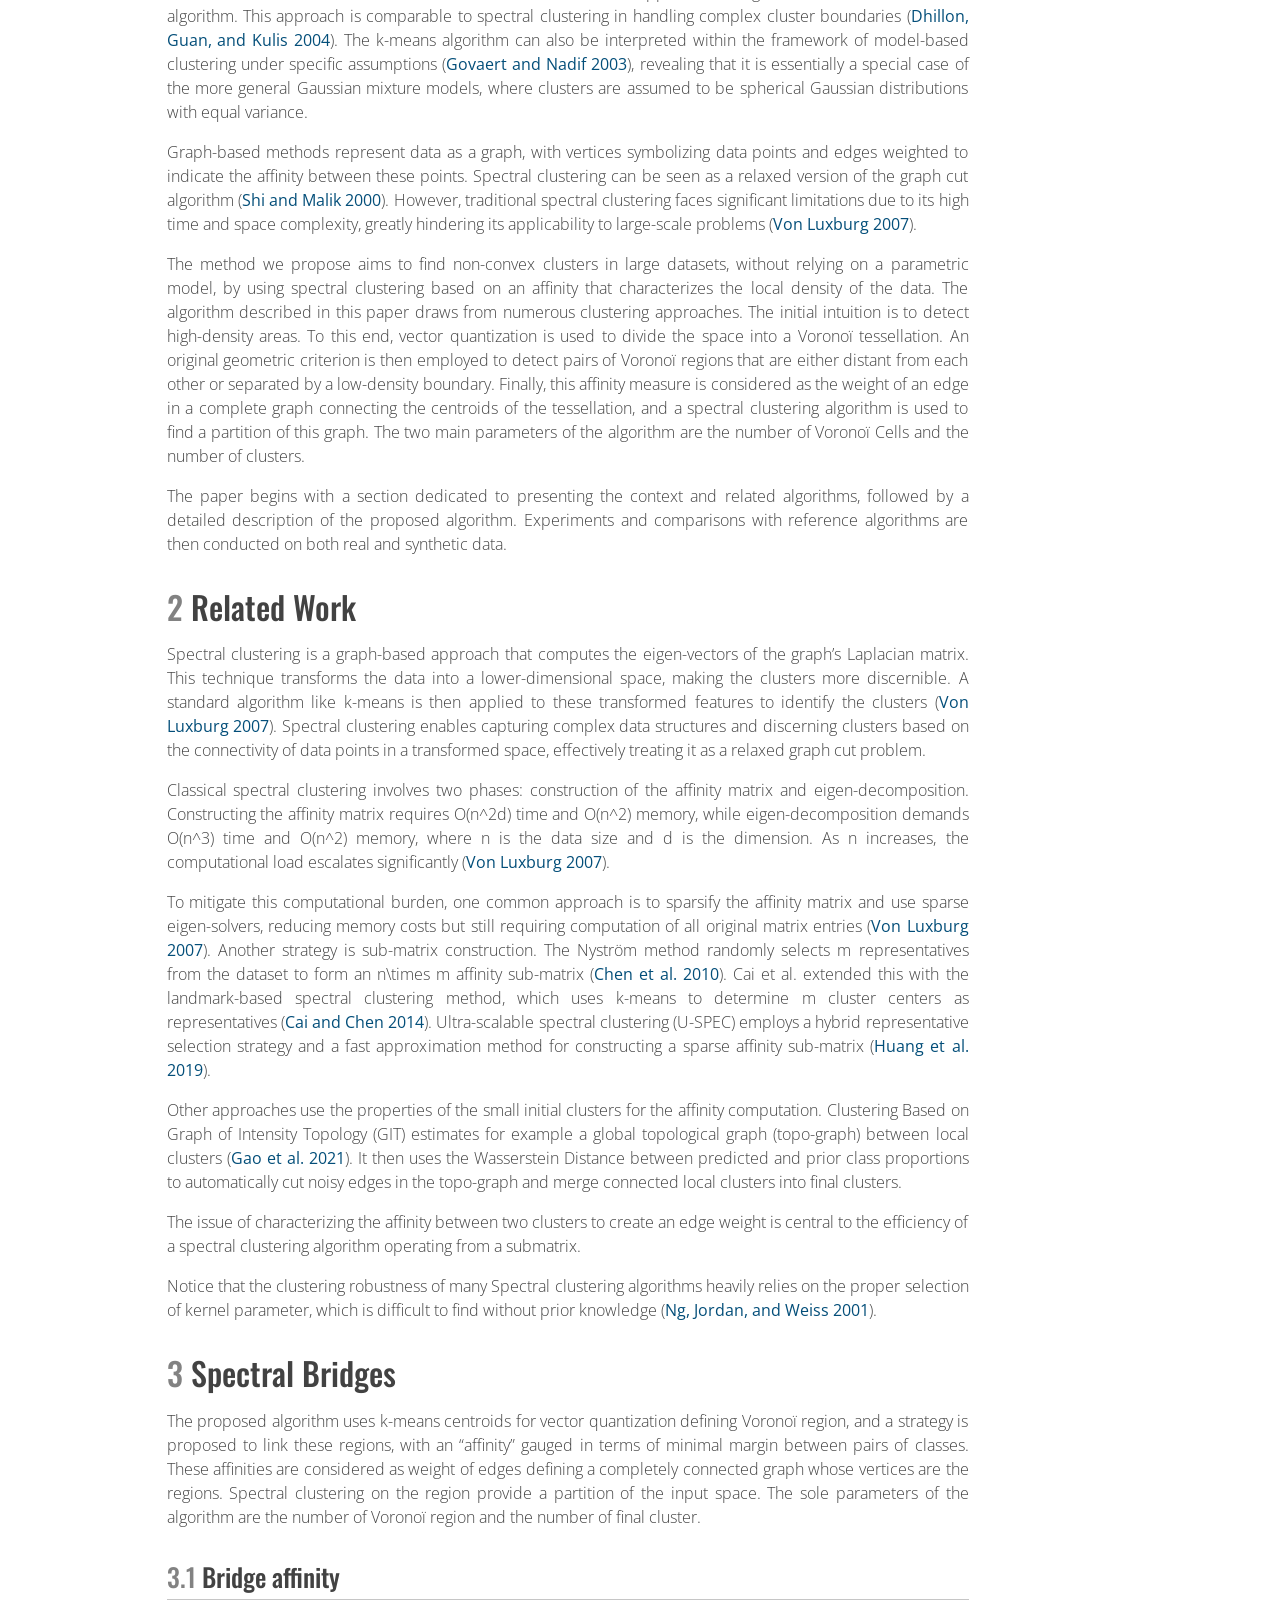
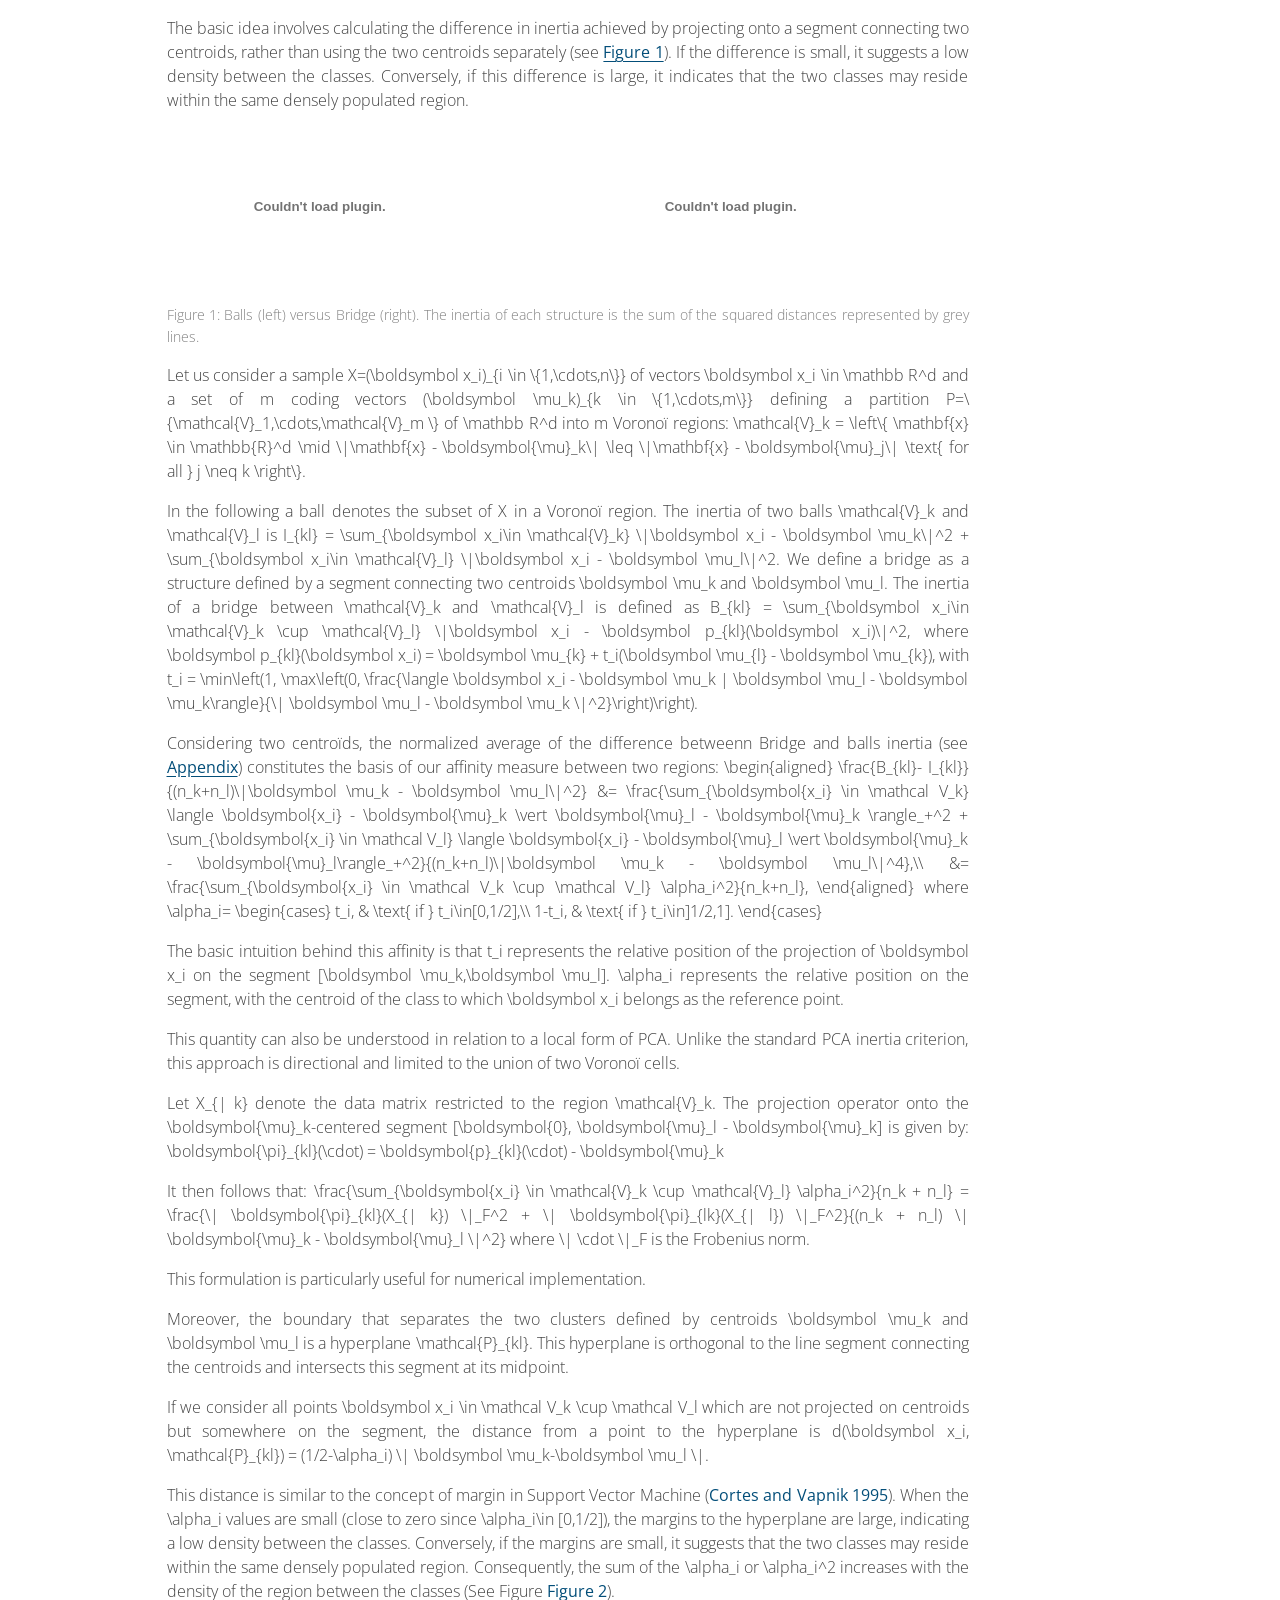
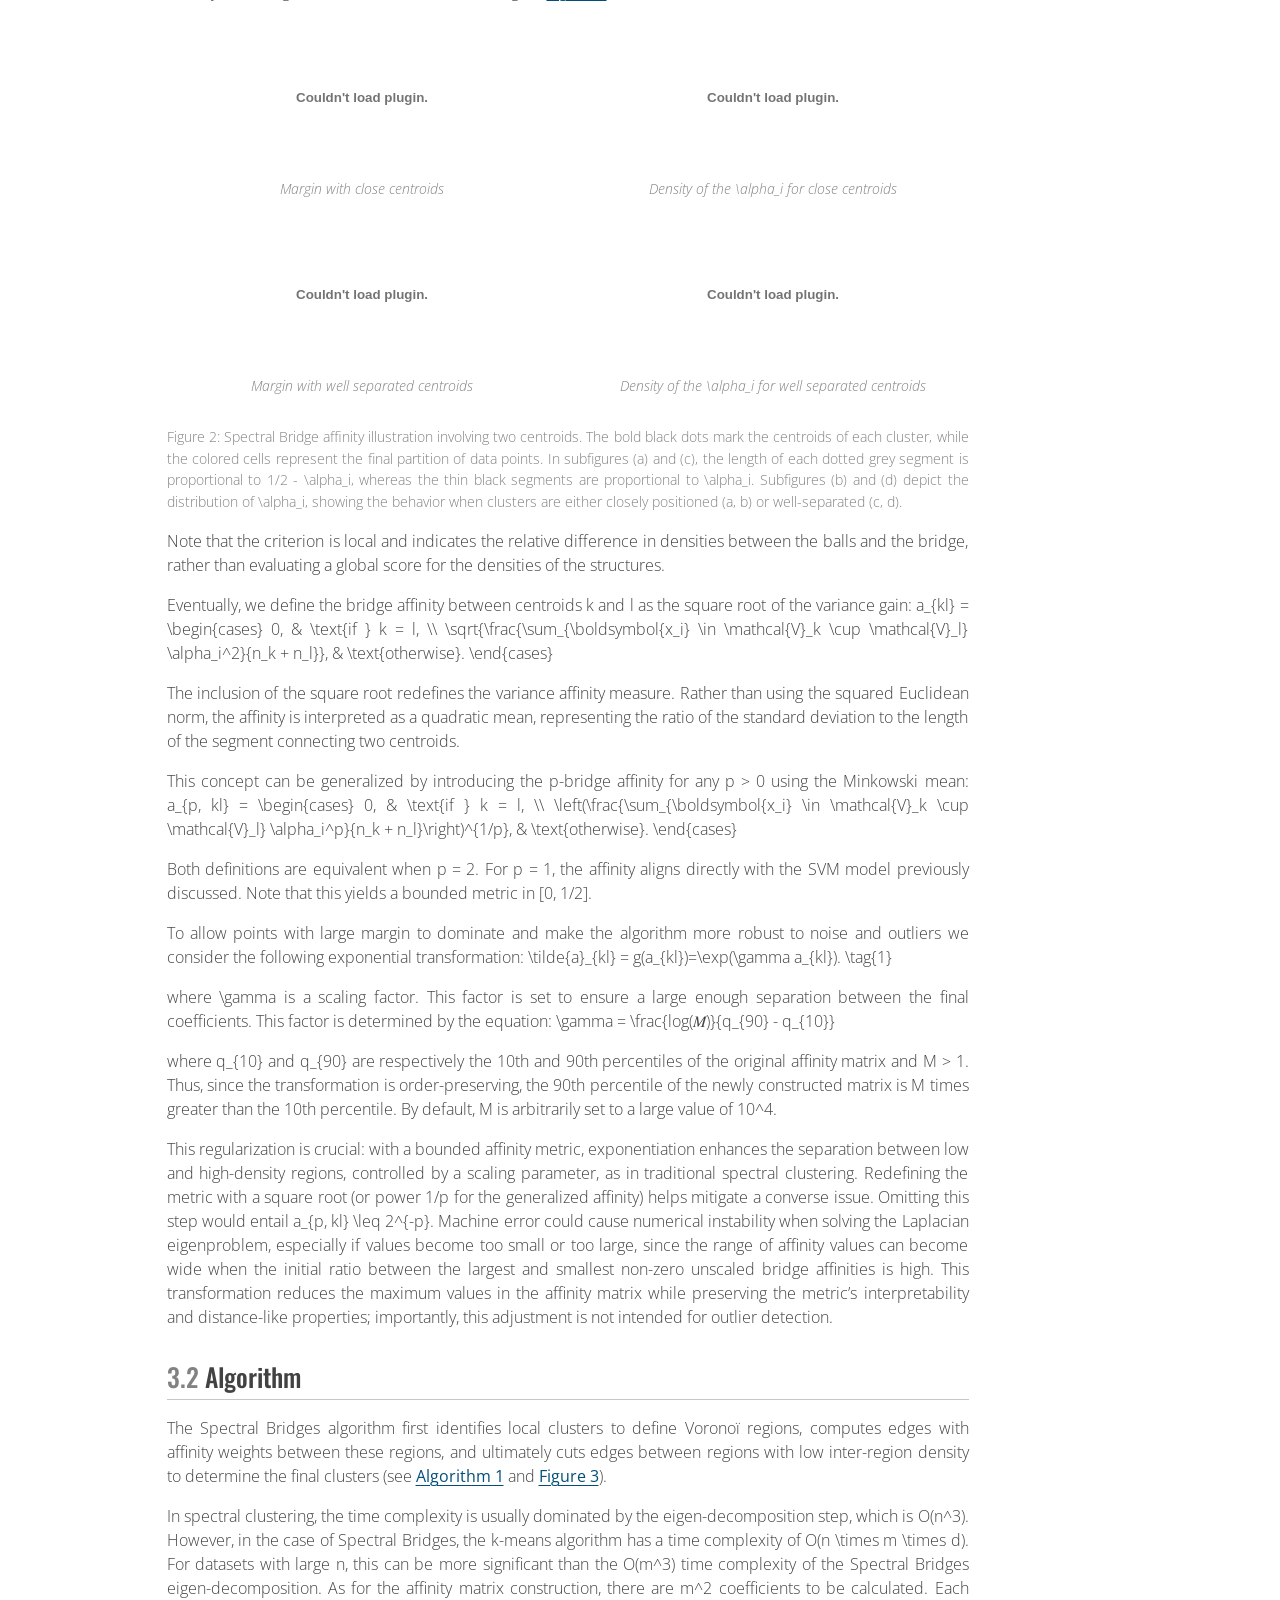
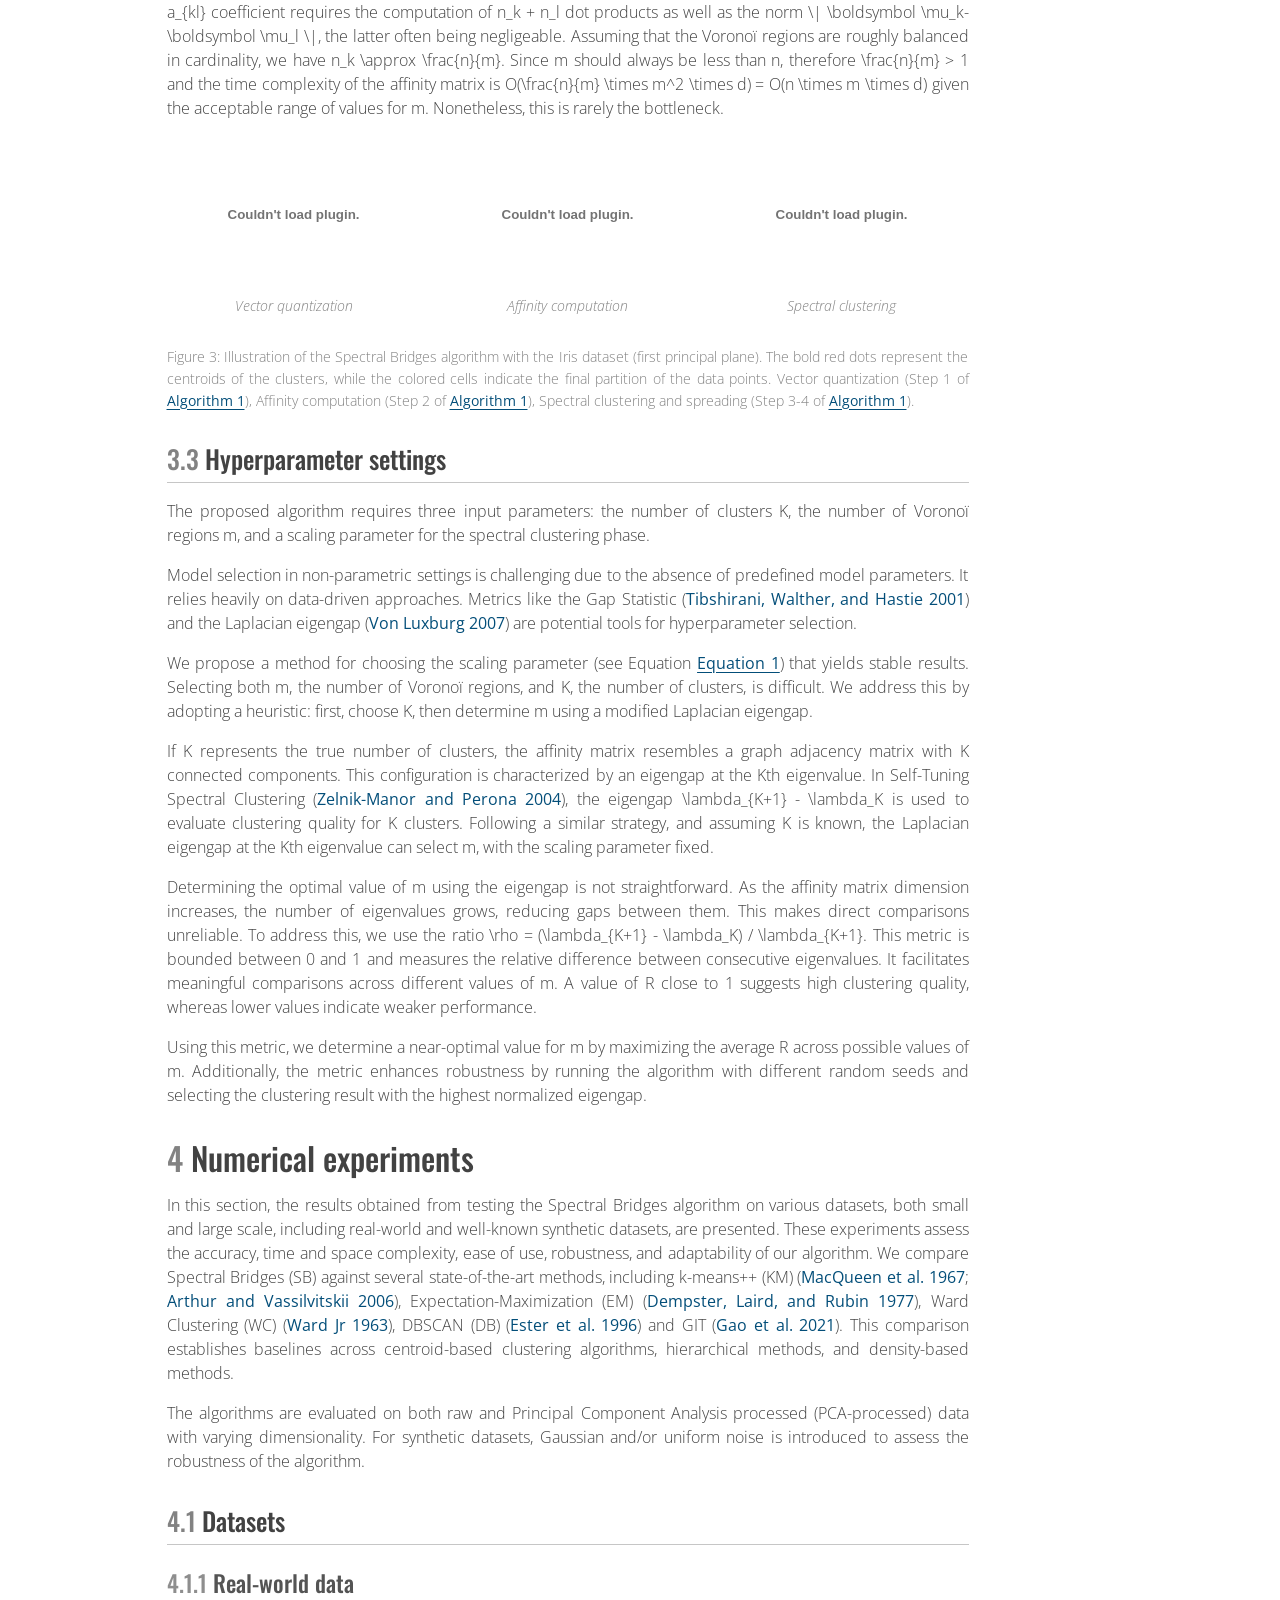
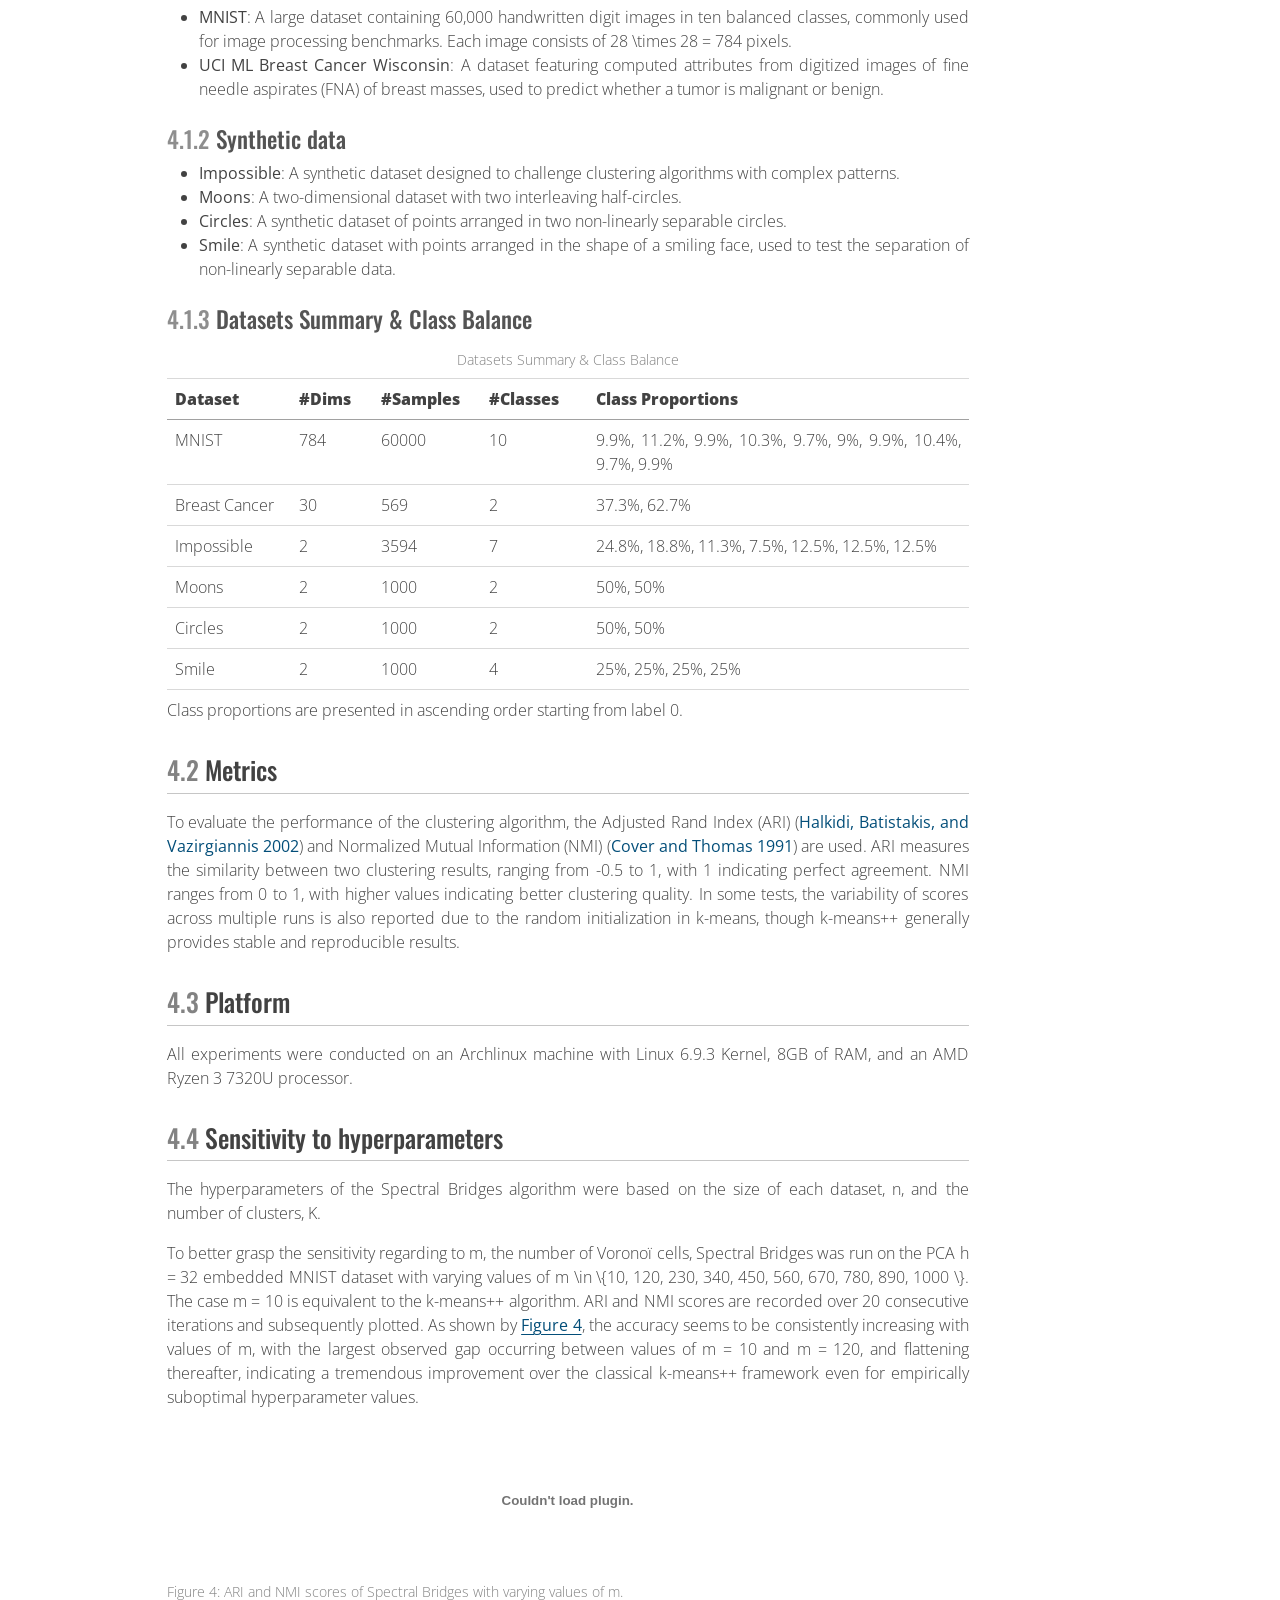
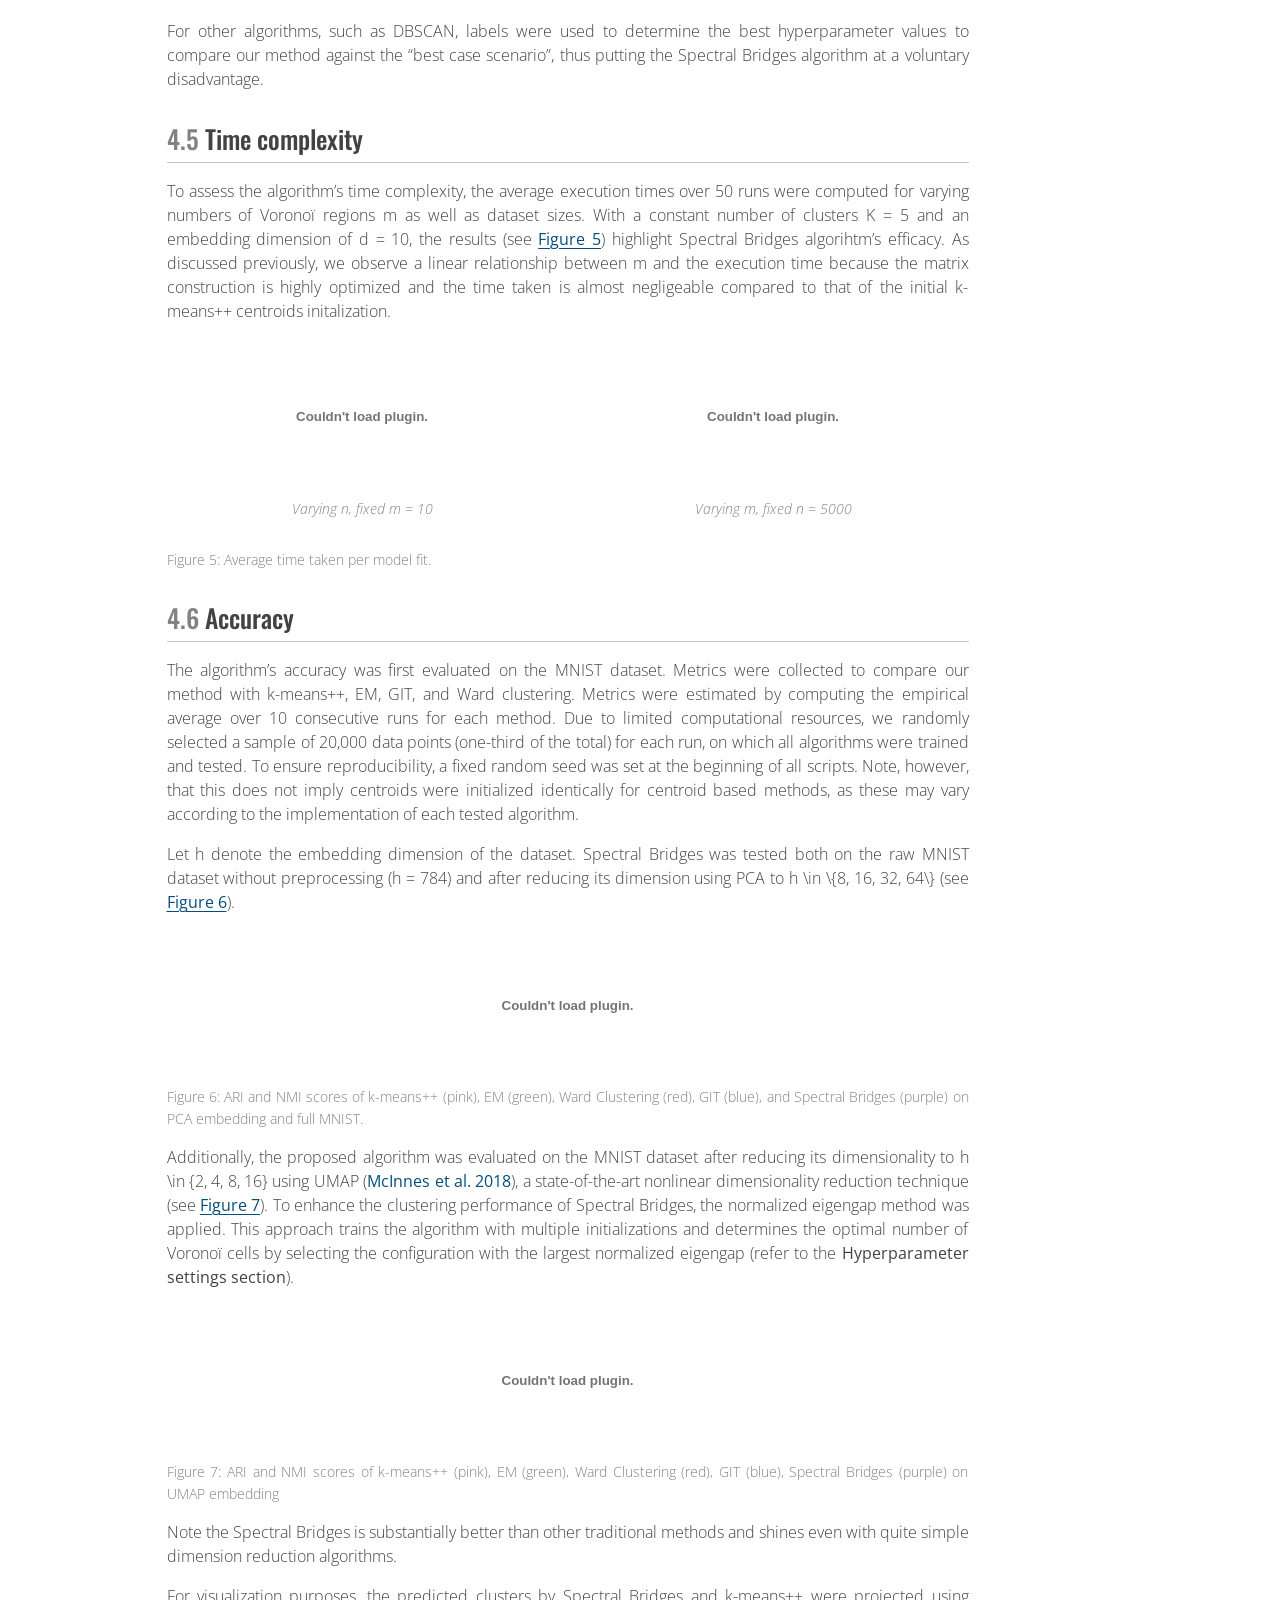
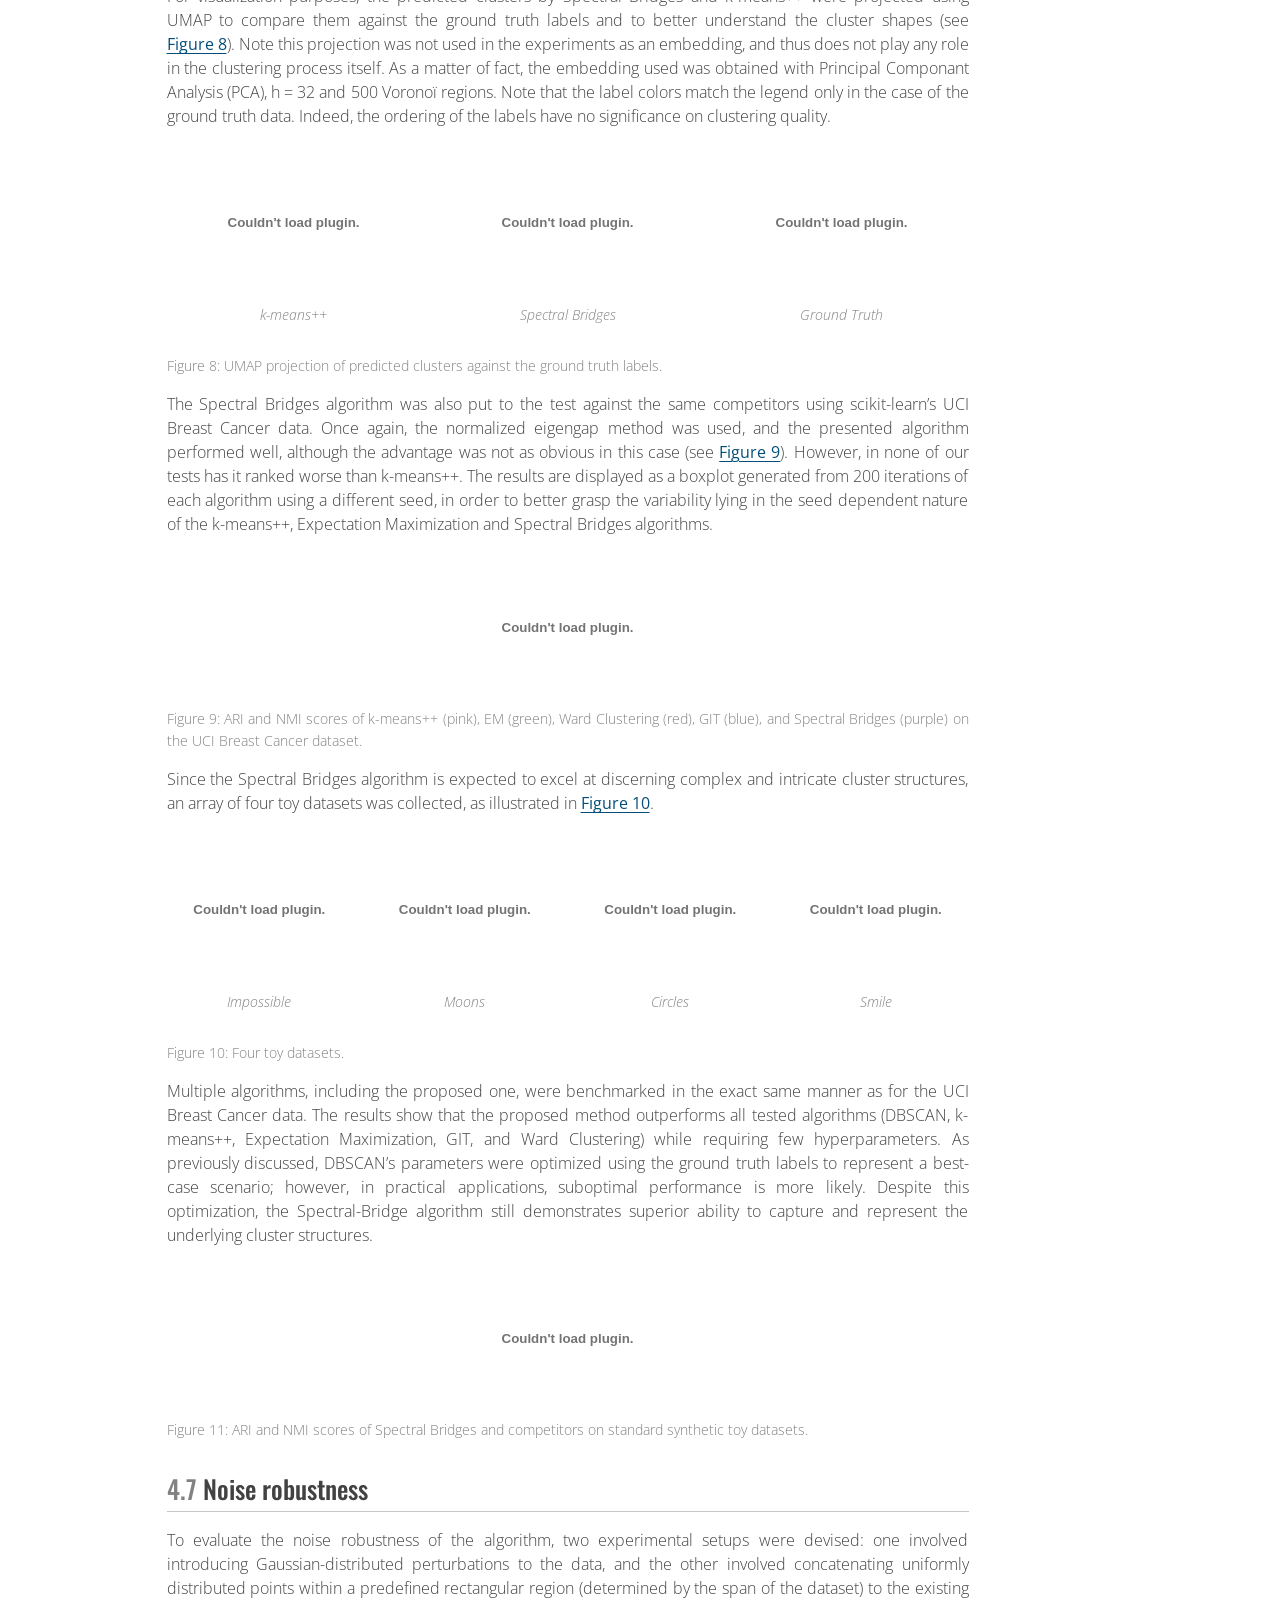
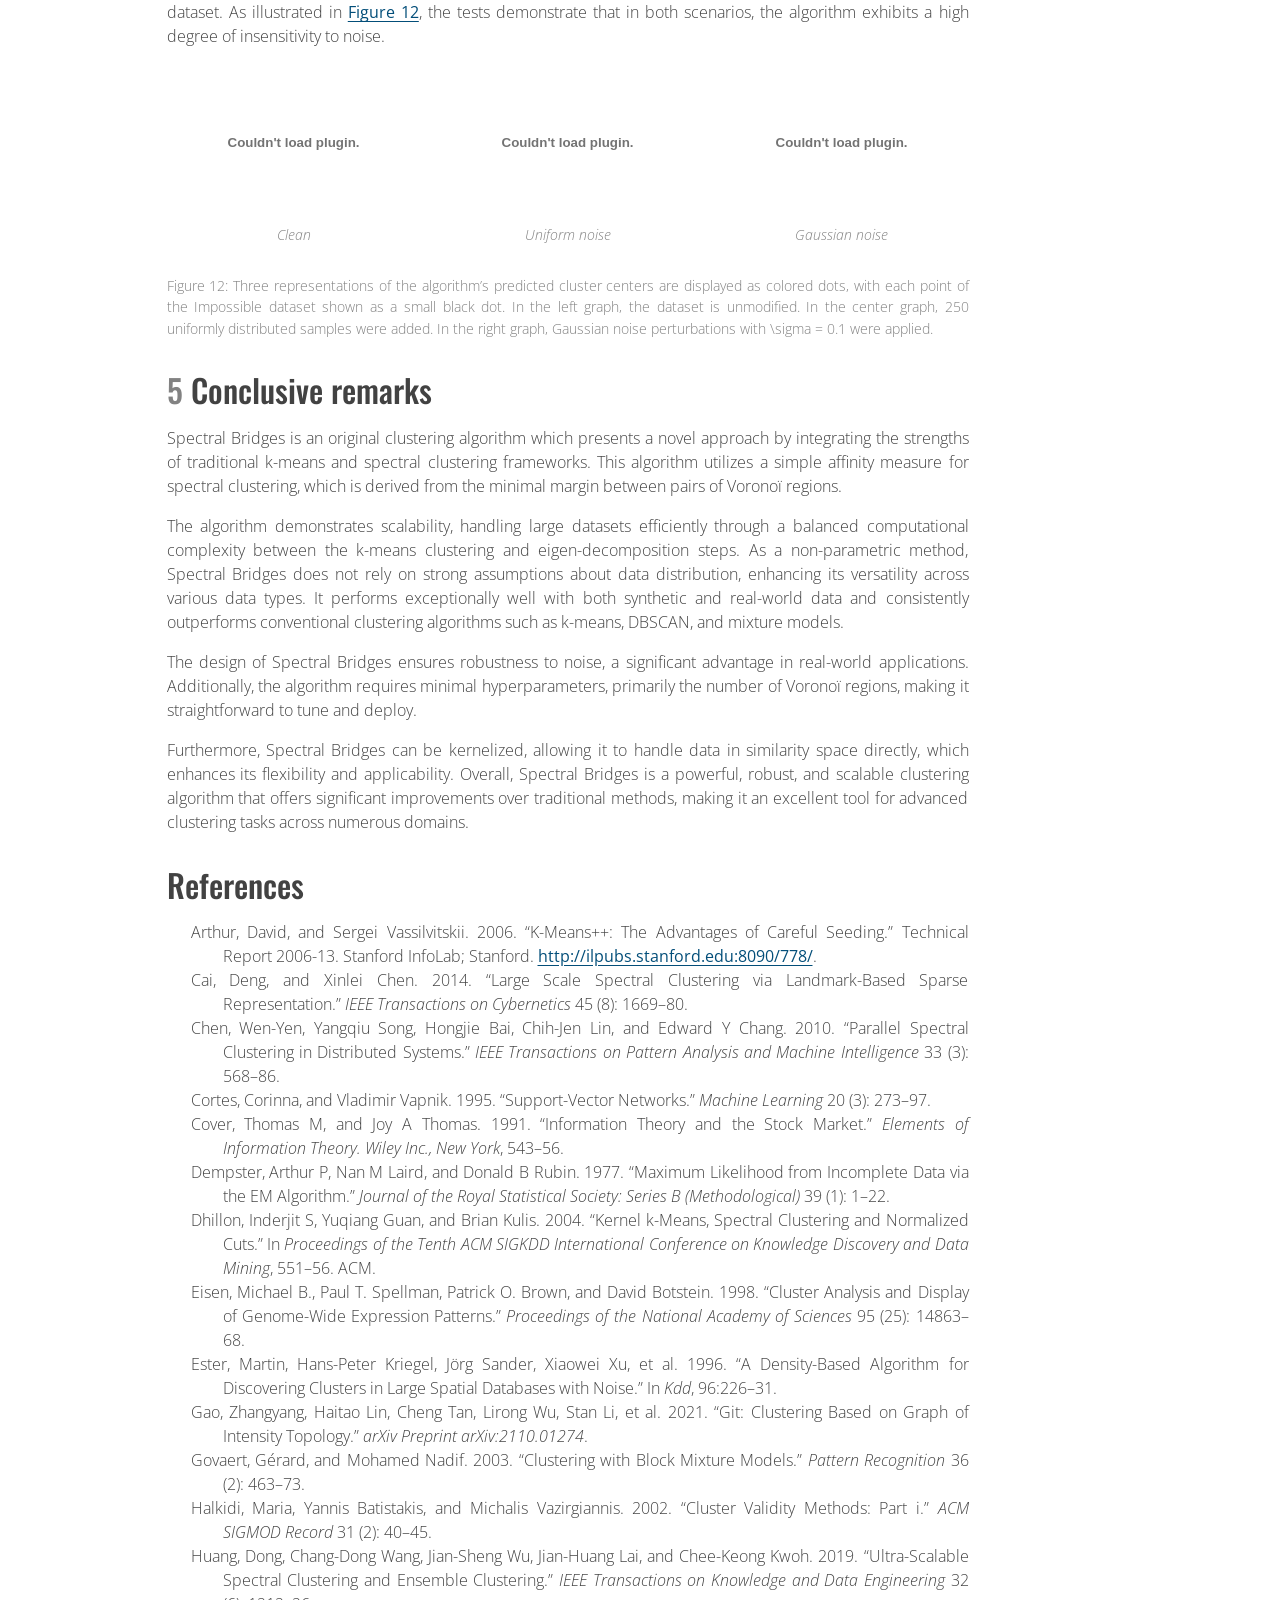
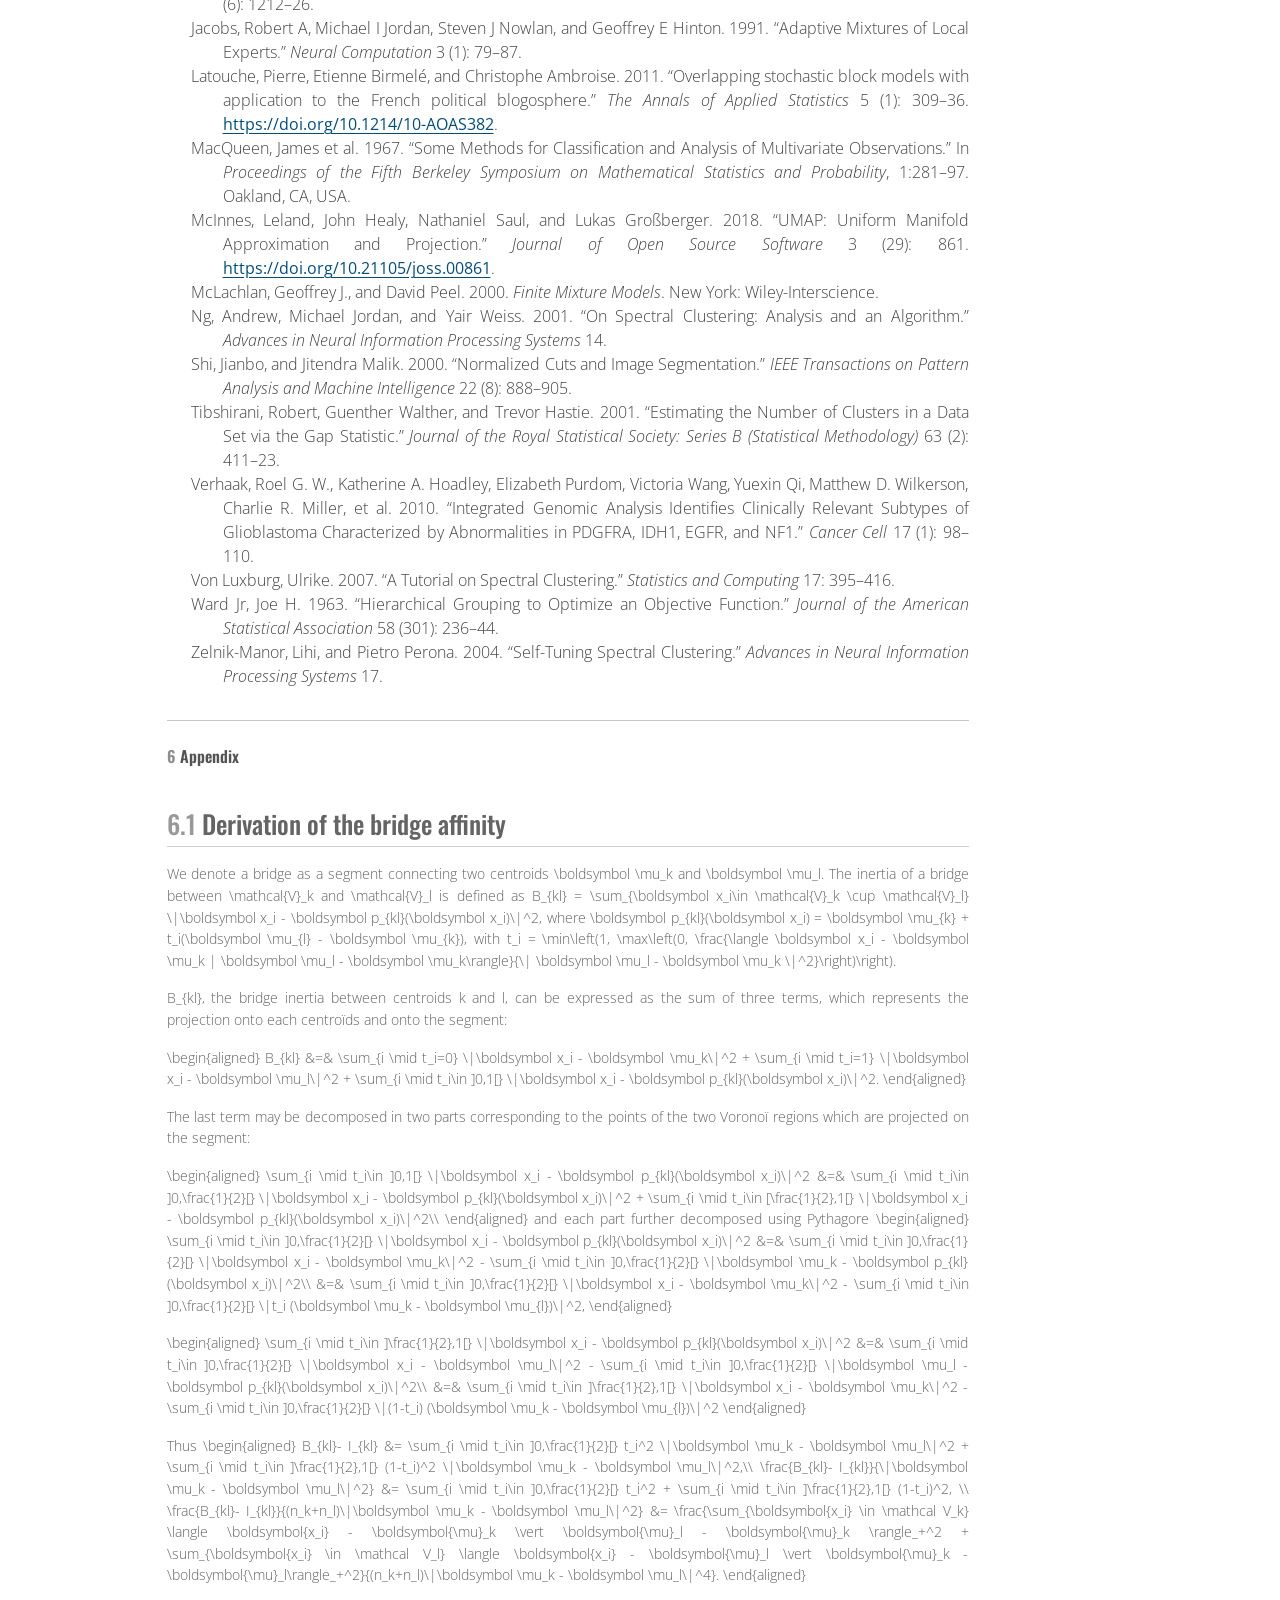
==== commit 071dd5a9: "Built site for gh-pages" ====
--- a/spectral-bridges.html
+++ b/spectral-bridges.html
@@ -513,7 +513,7 @@
 <h2 data-number="3.2" class="anchored" data-anchor-id="algorithm"><span class="header-section-number">3.2</span> Algorithm</h2>
 <p>The Spectral Bridges algorithm first identifies local clusters to define Voronoï regions, computes edges with affinity weights between these regions, and ultimately cuts edges between regions with low inter-region density to determine the final clusters (see <a href="#alg-spectral-bridges" class="quarto-xref">Algorithm 1</a> and <a href="#fig-steps" class="quarto-xref">Figure&nbsp;3</a>).</p>
 <p>In spectral clustering, the time complexity is usually dominated by the eigen-decomposition step, which is <span class="math inline">O(n^3)</span>. However, in the case of Spectral Bridges, the k-means algorithm has a time complexity of <span class="math inline">O(n \times m \times d)</span>. For datasets with large <span class="math inline">n</span>, this can be more significant than the <span class="math inline">O(m^3)</span> time complexity of the Spectral Bridges eigen-decomposition. As for the affinity matrix construction, there are <span class="math inline">m^2</span> coefficients to be calculated. Each <span class="math inline">a_{kl}</span> coefficient requires the computation of <span class="math inline">n_k + n_l</span> dot products as well as the norm <span class="math inline">\| \boldsymbol \mu_k-\boldsymbol \mu_l \|</span>, the latter often being negligeable. Assuming that the Voronoï regions are roughly balanced in cardinality, we have <span class="math inline">n_k \approx \frac{n}{m}</span>. Since <span class="math inline">m</span> should always be less than <span class="math inline">n</span>, therefore <span class="math inline">\frac{n}{m} &gt; 1</span> and the time complexity of the affinity matrix is <span class="math inline">O(\frac{n}{m} \times m^2 \times d) = O(n \times m \times d)</span> given the acceptable range of values for <span class="math inline">m</span>. Nonetheless, this is rarely the bottleneck.</p>
-<div id="alg-spectral-bridges" class="pseudocode-container quarto-float" data-no-end="false" data-comment-delimiter="//" data-pseudocode-number="1" data-indent-size="1.2em" data-caption-prefix="Algorithm" data-line-number-punc=":" data-line-number="true">
+<div id="alg-spectral-bridges" class="pseudocode-container quarto-float" data-line-number-punc=":" data-no-end="false" data-comment-delimiter="//" data-caption-prefix="Algorithm" data-line-number="true" data-pseudocode-number="1" data-indent-size="1.2em">
 <div class="pseudocode">
 \begin{algorithm} \caption{Spectral Bridges} \begin{algorithmic} \Procedure{SpectralBridges}{$X, k, m$} \Comment{$X$: input dataset, $k$: number of clusters, $m$: number of Voronoï regions} \State \textbf{Step 1: Vector Quantization} \State $\text{centroids}, \text{voronoiRegions} \gets$ \Call{KMeans}{$X, m$} \Comment{Initial centroids and Voronoi regions using k-means++} \State \textbf{Step 2: Affinity Computation} \State $A = \{g(a_{kl})\}_{kl} \gets$ \Call{Affinity}{$X, \text{centroids}, \text{voronoiRegions}$} \Comment{Compute affinity matrix $A$} \State \textbf{Step 3: Spectral Clustering} \Comment{Assign each region to a cluster} \State $\text{labels} \gets$ \Call{SpectralClustering}{$A, k$} \State \textbf{Step 4: Propagate} \Comment{Assign each data point to the cluster of its region} \State $\text{clusters} \gets$ \Call{Propagate}{$X, \text{labels}, \text{voronoiRegions}$} \State \Return $\text{clusters}$ \Comment{Return cluster labels for data points in $X$} \EndProcedure \end{algorithmic} \end{algorithm}
 </div>
@@ -735,7 +735,7 @@
 </figure>
 </div>
 <p>Note the Spectral Bridges is substantially better than other traditional methods and shines even with quite simple dimension reduction algorithms.</p>
-<p>For visualization purposes, the predicted clusters by Spectral Bridges and k-means++ were projected using UMAP to compare them against the ground truth labels and to better understand the cluster shapes (see <a href="#fig-MNIST" class="quarto-xref">Figure&nbsp;8</a>). Note this projection was not used in the experiments as an embedding, and thus does not play any role in the clustering process itself. As a matter of fact, the embedding used was obtained with Principal Componant Analysis (PCA), <span class="math inline">h = 32</span> and 250 Voronoï regions. Note that the label colors match the legend only in the case of the ground truth data. Indeed, the ordering of the labels have no significance on clustering quality.</p>
+<p>For visualization purposes, the predicted clusters by Spectral Bridges and k-means++ were projected using UMAP to compare them against the ground truth labels and to better understand the cluster shapes (see <a href="#fig-MNIST" class="quarto-xref">Figure&nbsp;8</a>). Note this projection was not used in the experiments as an embedding, and thus does not play any role in the clustering process itself. As a matter of fact, the embedding used was obtained with Principal Componant Analysis (PCA), <span class="math inline">h = 32</span> and 500 Voronoï regions. Note that the label colors match the legend only in the case of the ground truth data. Indeed, the ordering of the labels have no significance on clustering quality.</p>
 <div id="fig-MNIST" class="quarto-layout-panel">
 <figure class="quarto-float quarto-float-fig figure">
 <div aria-describedby="fig-MNIST-caption-0ceaefa1-69ba-4598-a22c-09a6ac19f8ca">
@@ -1999,7 +1999,7 @@
 <span id="cb3-393"><a href="#cb3-393" aria-hidden="true" tabindex="-1"></a></span>
 <span id="cb3-394"><a href="#cb3-394" aria-hidden="true" tabindex="-1"></a>Note the Spectral Bridges is substantially better than other traditional methods and shines even with quite simple dimension reduction algorithms.</span>
 <span id="cb3-395"><a href="#cb3-395" aria-hidden="true" tabindex="-1"></a></span>
-<span id="cb3-396"><a href="#cb3-396" aria-hidden="true" tabindex="-1"></a>For visualization purposes, the predicted clusters by Spectral Bridges and k-means++ were projected using UMAP to compare them against the ground truth labels and to better understand the cluster shapes (see @fig-MNIST). Note this projection was not used in the experiments as an embedding, and thus does not play any role in the clustering process itself. As a matter of fact, the embedding used was obtained with Principal Componant Analysis (PCA), $h = 32$ and 250 Voronoï regions. Note that the label colors match the legend only in the case of the ground truth data. Indeed, the ordering of the labels have no significance on clustering quality.</span>
+<span id="cb3-396"><a href="#cb3-396" aria-hidden="true" tabindex="-1"></a>For visualization purposes, the predicted clusters by Spectral Bridges and k-means++ were projected using UMAP to compare them against the ground truth labels and to better understand the cluster shapes (see @fig-MNIST). Note this projection was not used in the experiments as an embedding, and thus does not play any role in the clustering process itself. As a matter of fact, the embedding used was obtained with Principal Componant Analysis (PCA), $h = 32$ and 500 Voronoï regions. Note that the label colors match the legend only in the case of the ground truth data. Indeed, the ordering of the labels have no significance on clustering quality.</span>
 <span id="cb3-397"><a href="#cb3-397" aria-hidden="true" tabindex="-1"></a></span>
 <span id="cb3-398"><a href="#cb3-398" aria-hidden="true" tabindex="-1"></a>::: {#fig-MNIST layout-ncol=3}</span>
 <span id="cb3-399"><a href="#cb3-399" aria-hidden="true" tabindex="-1"></a></span>
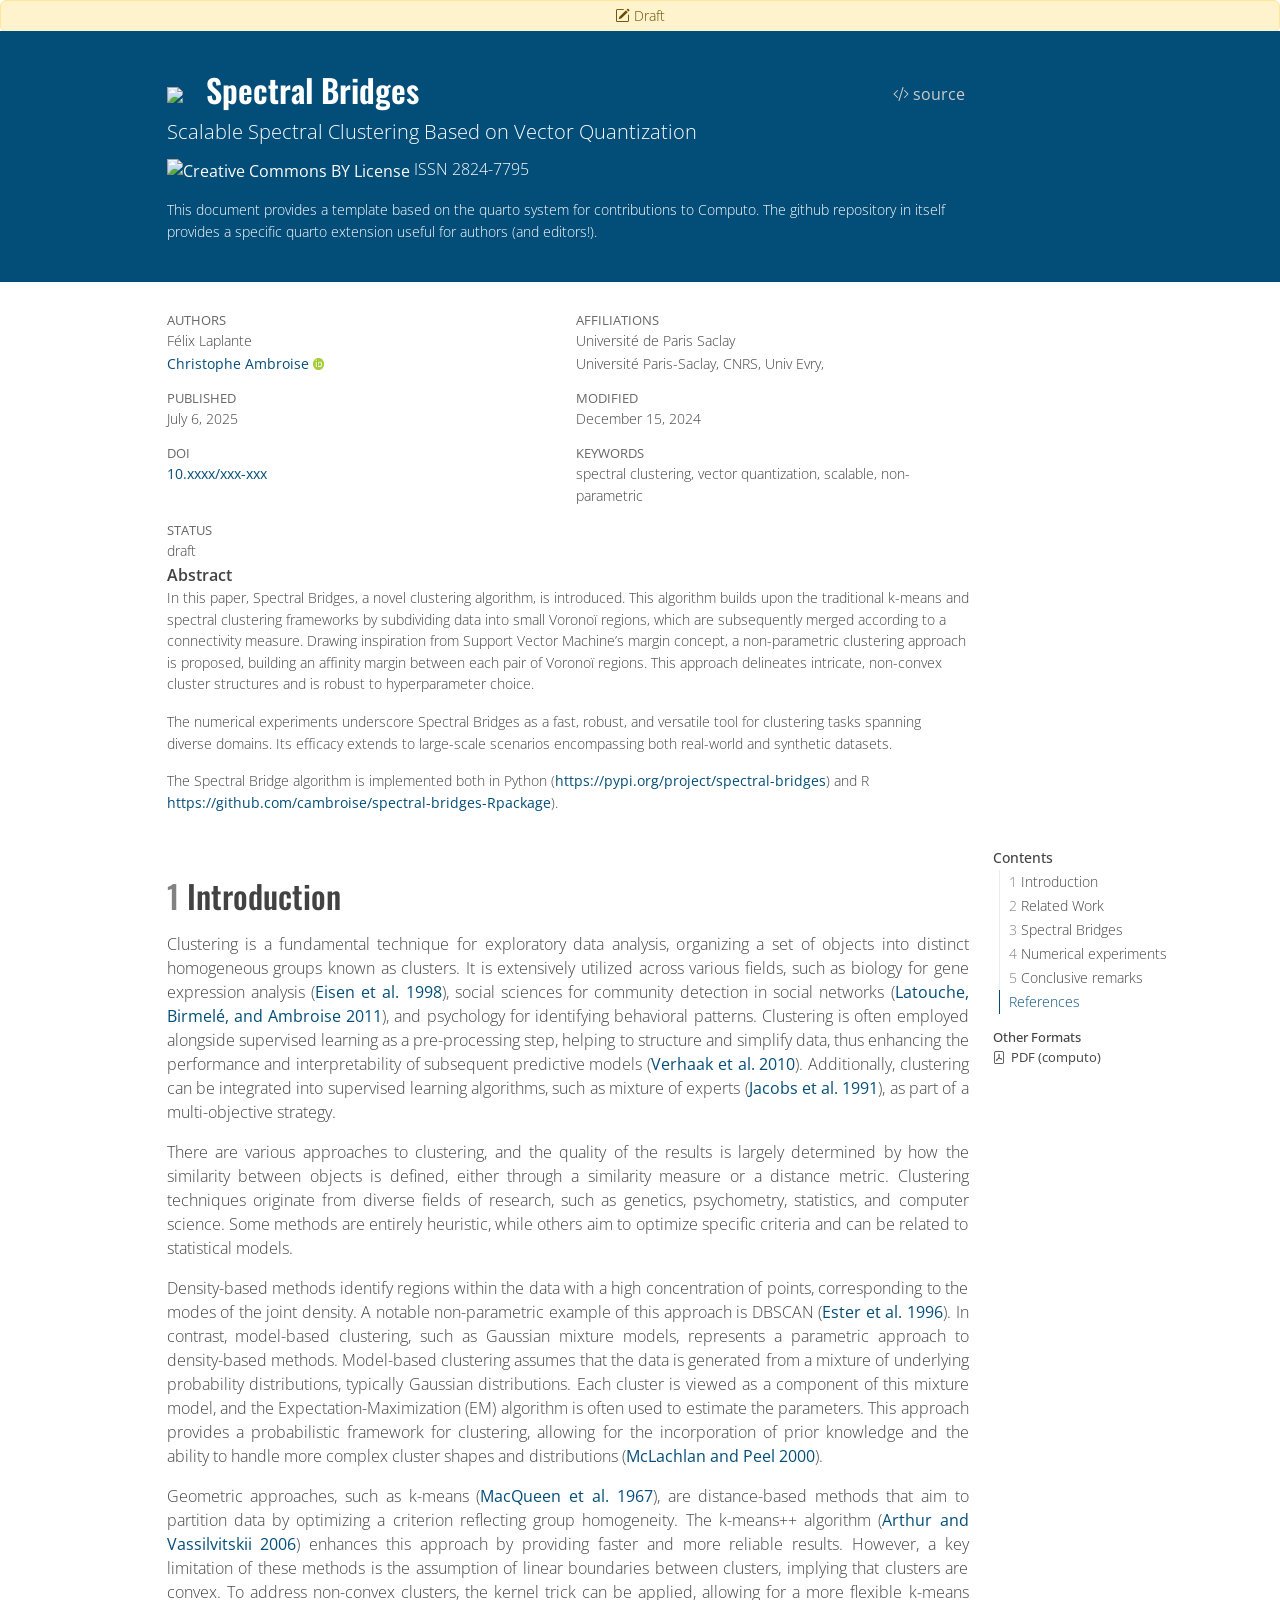
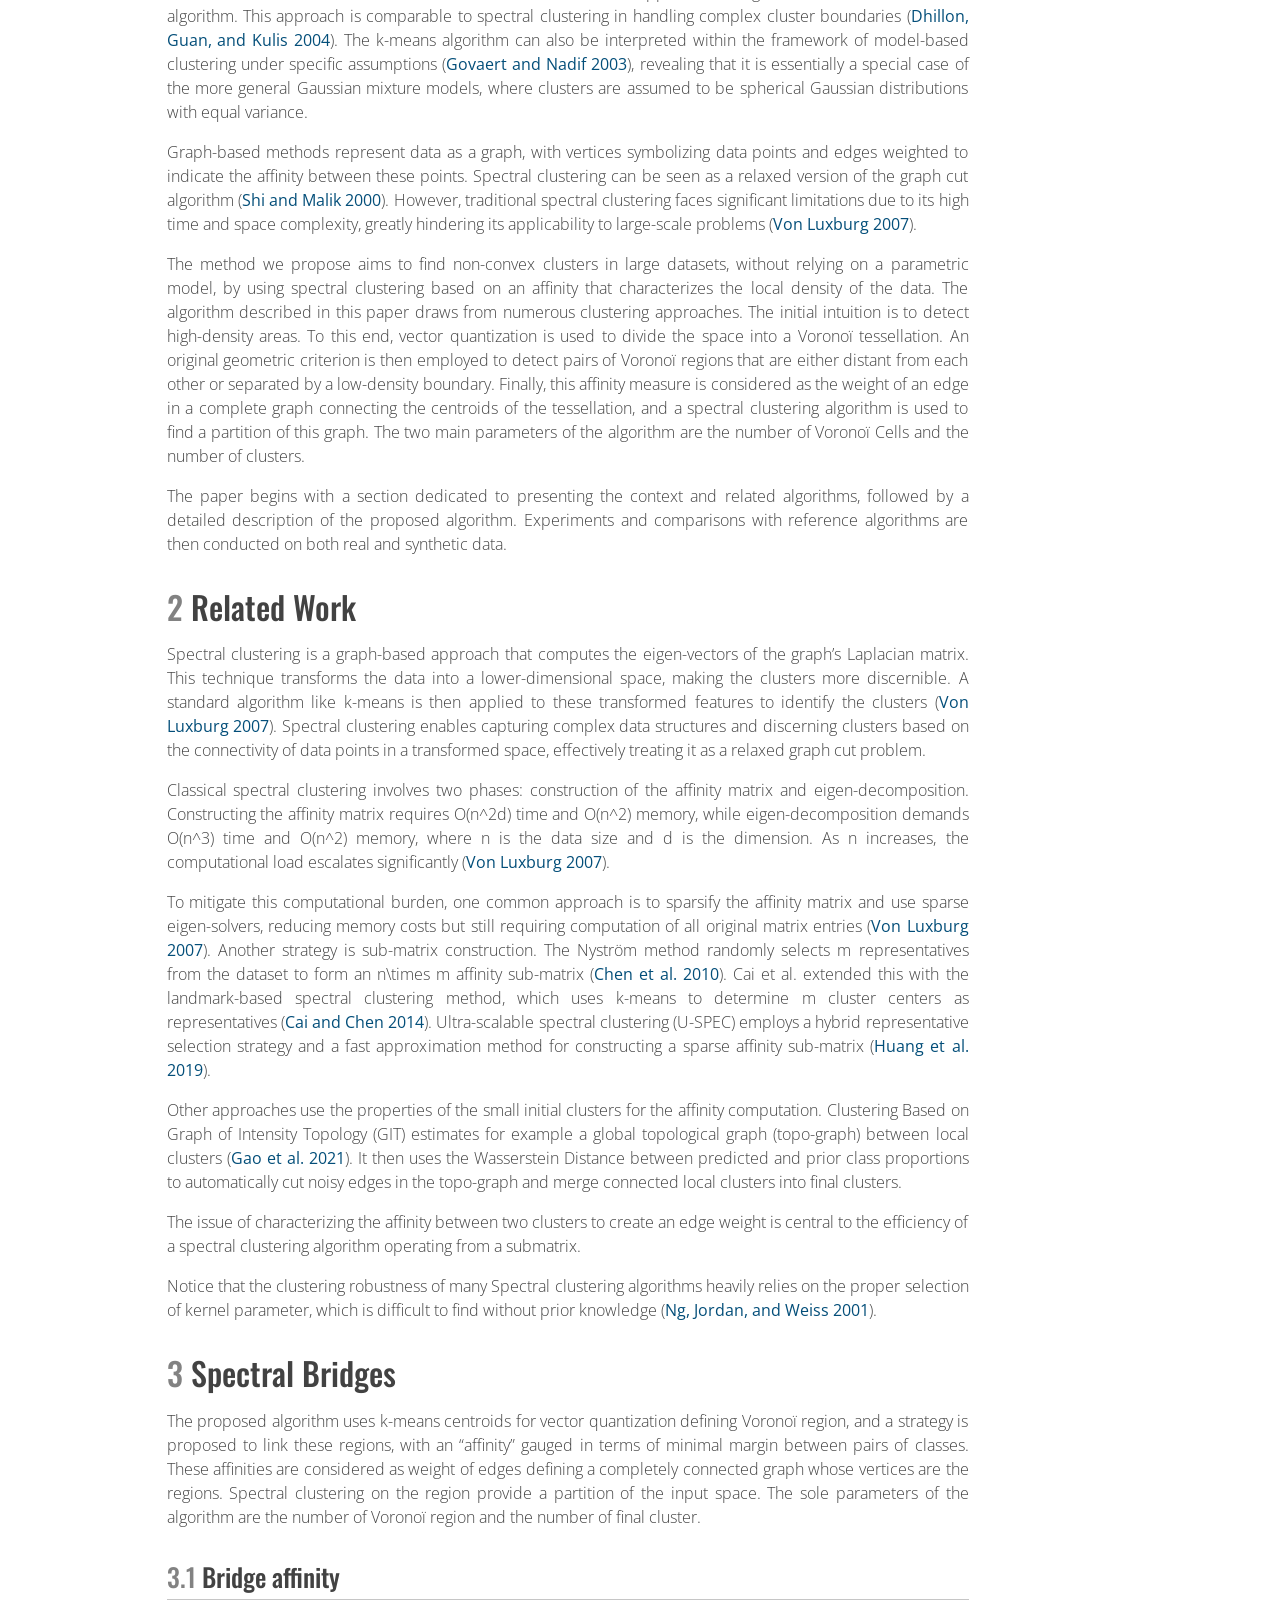
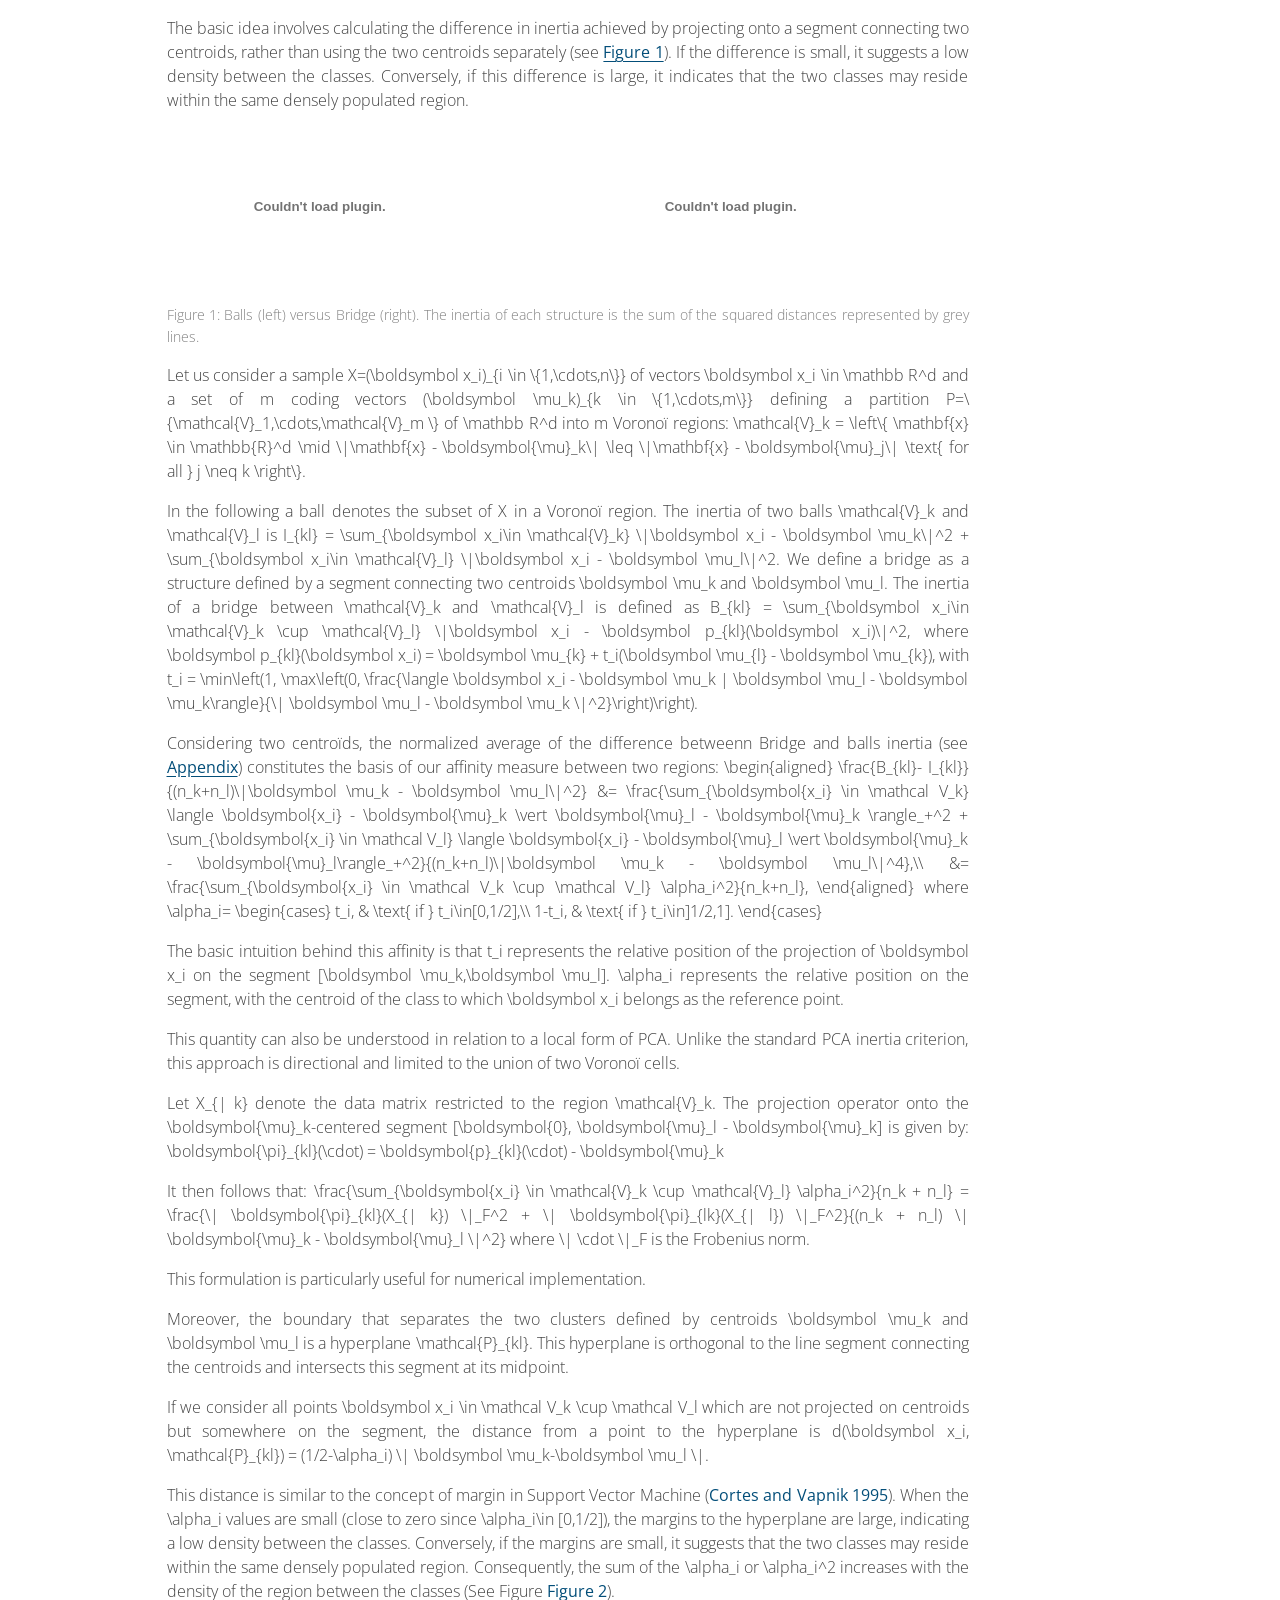
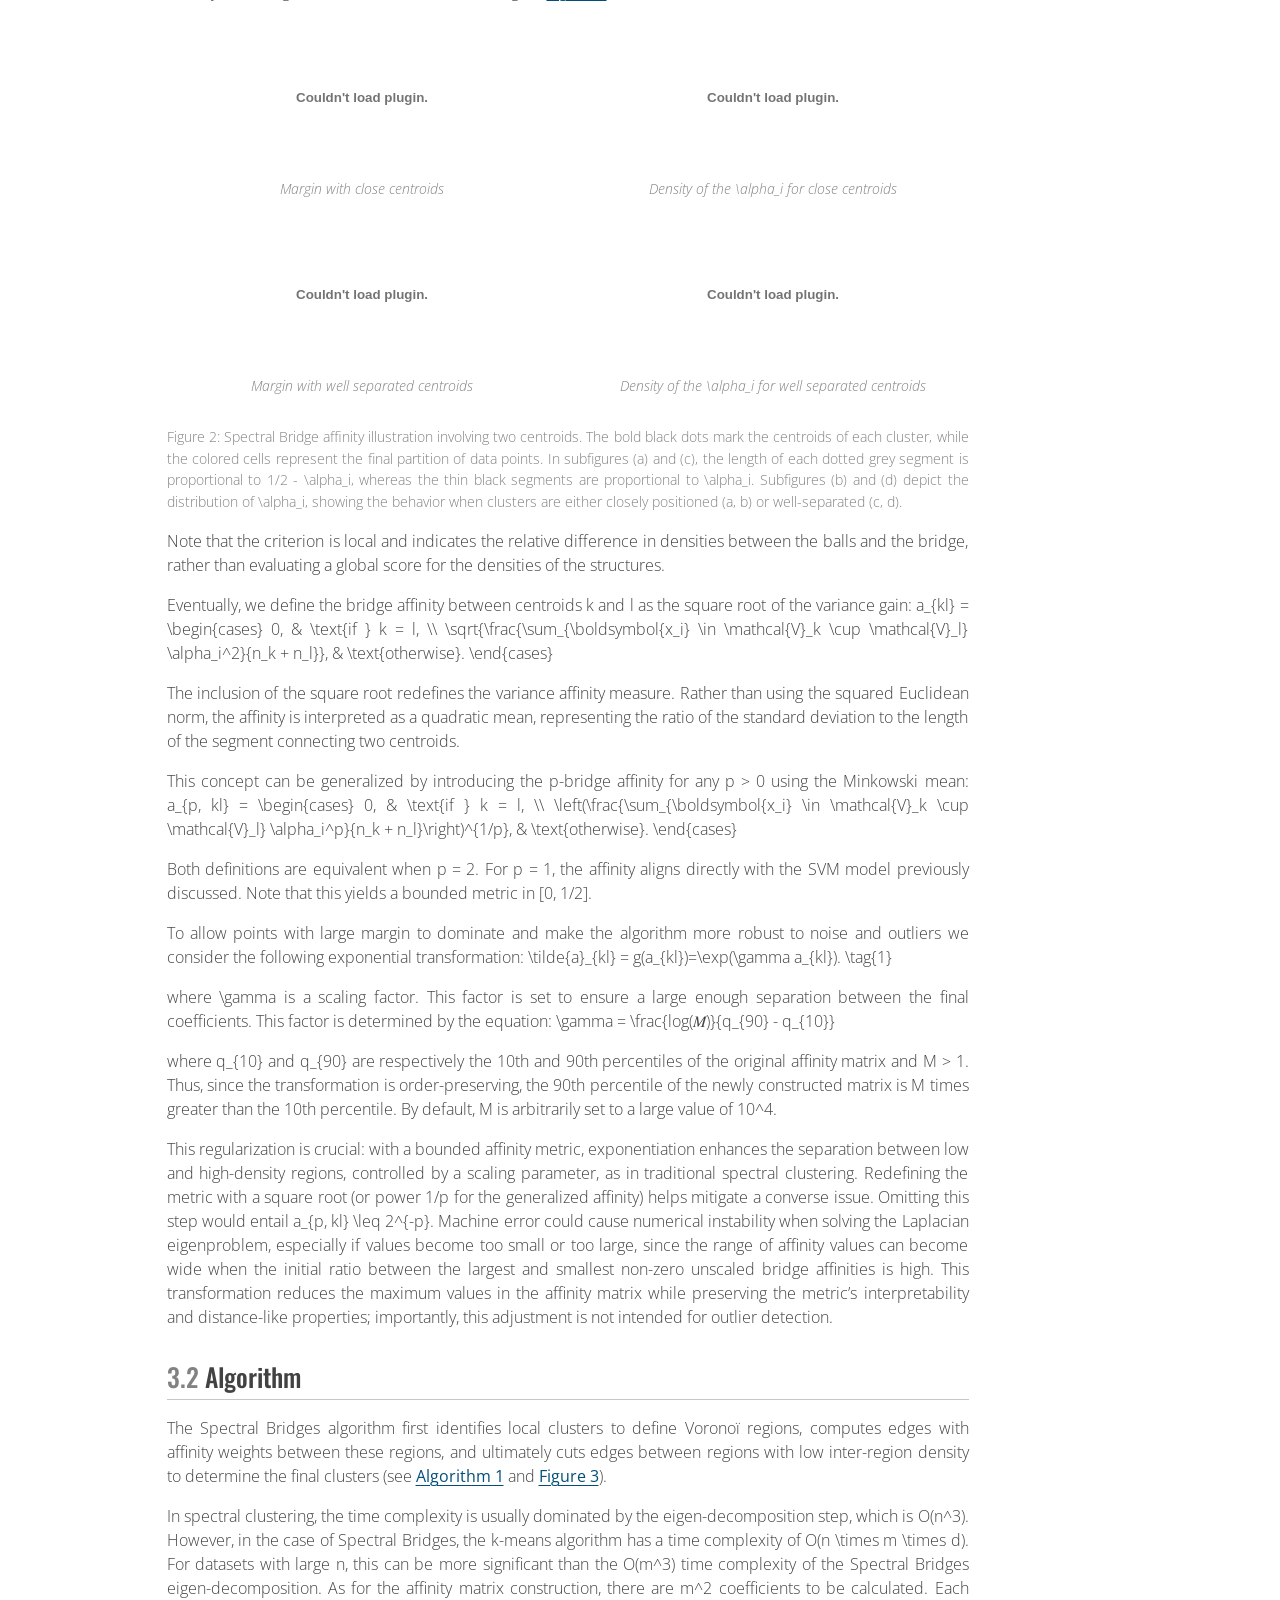
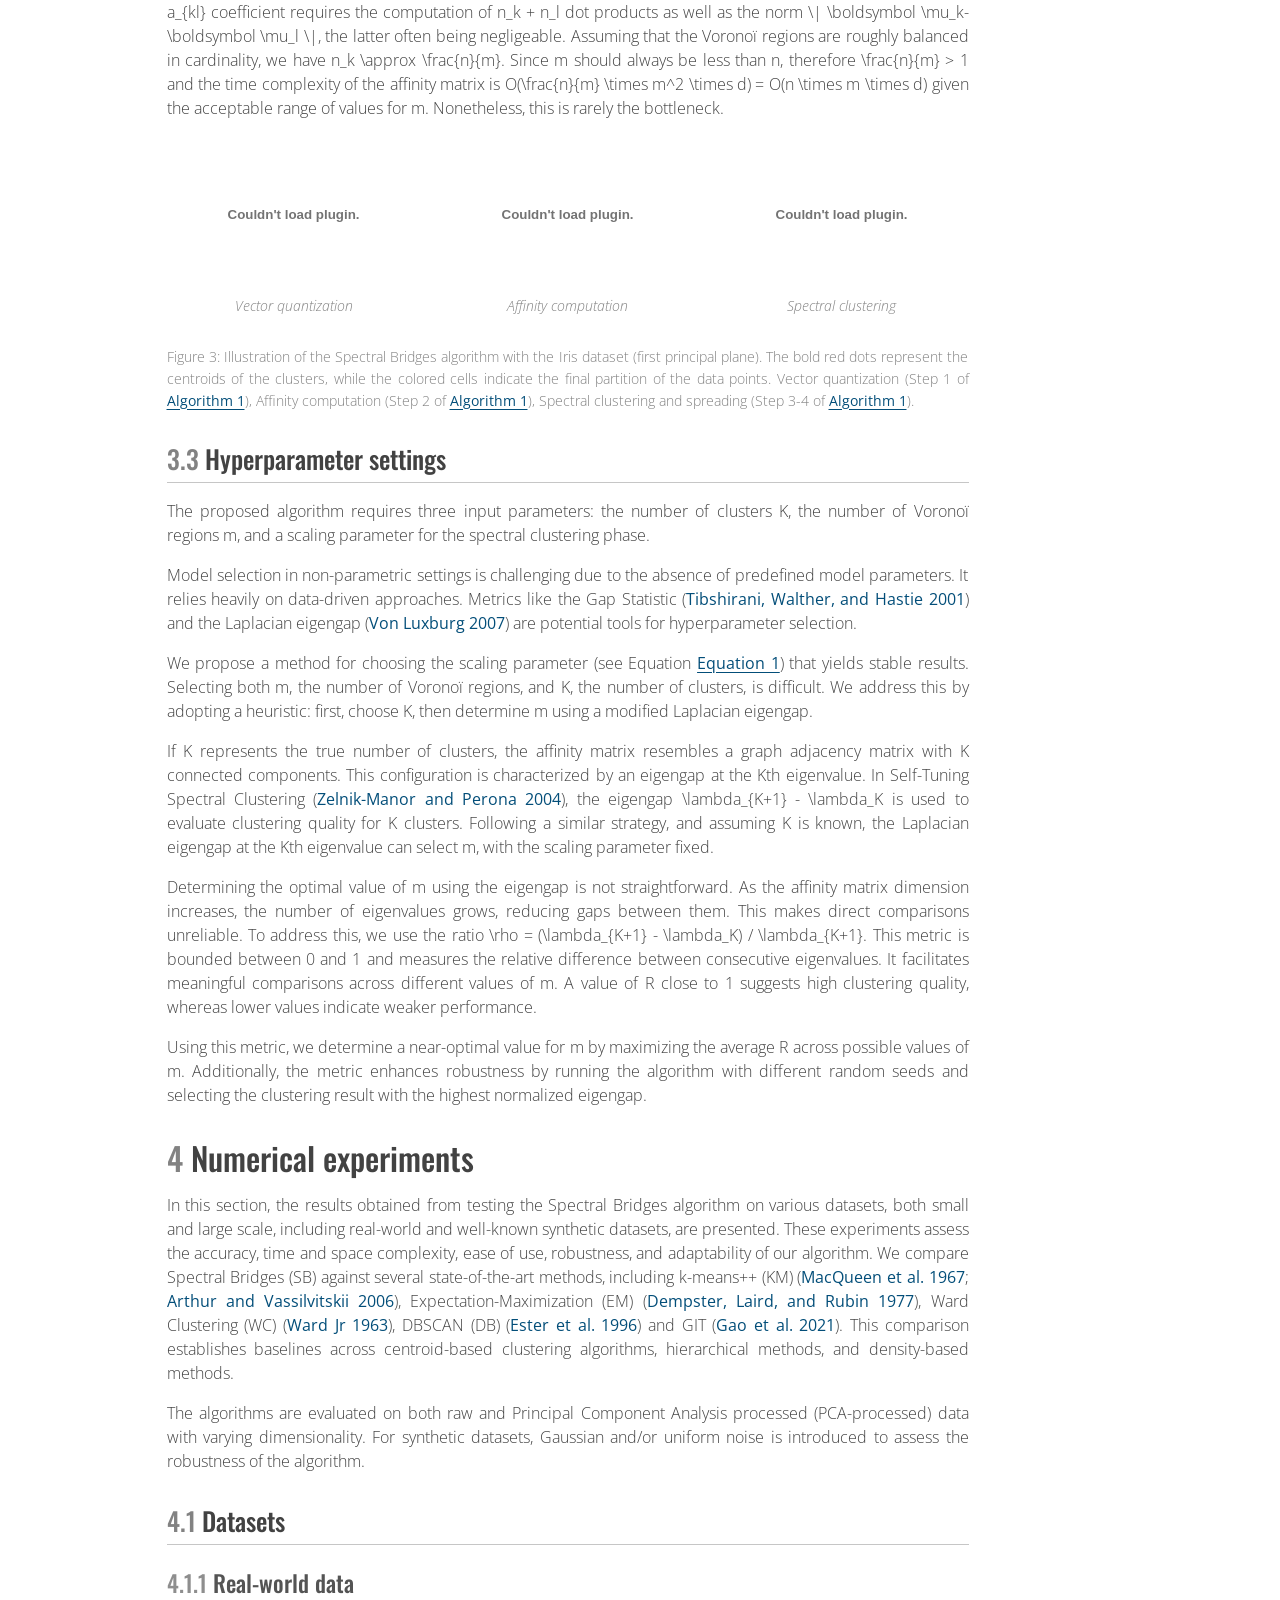
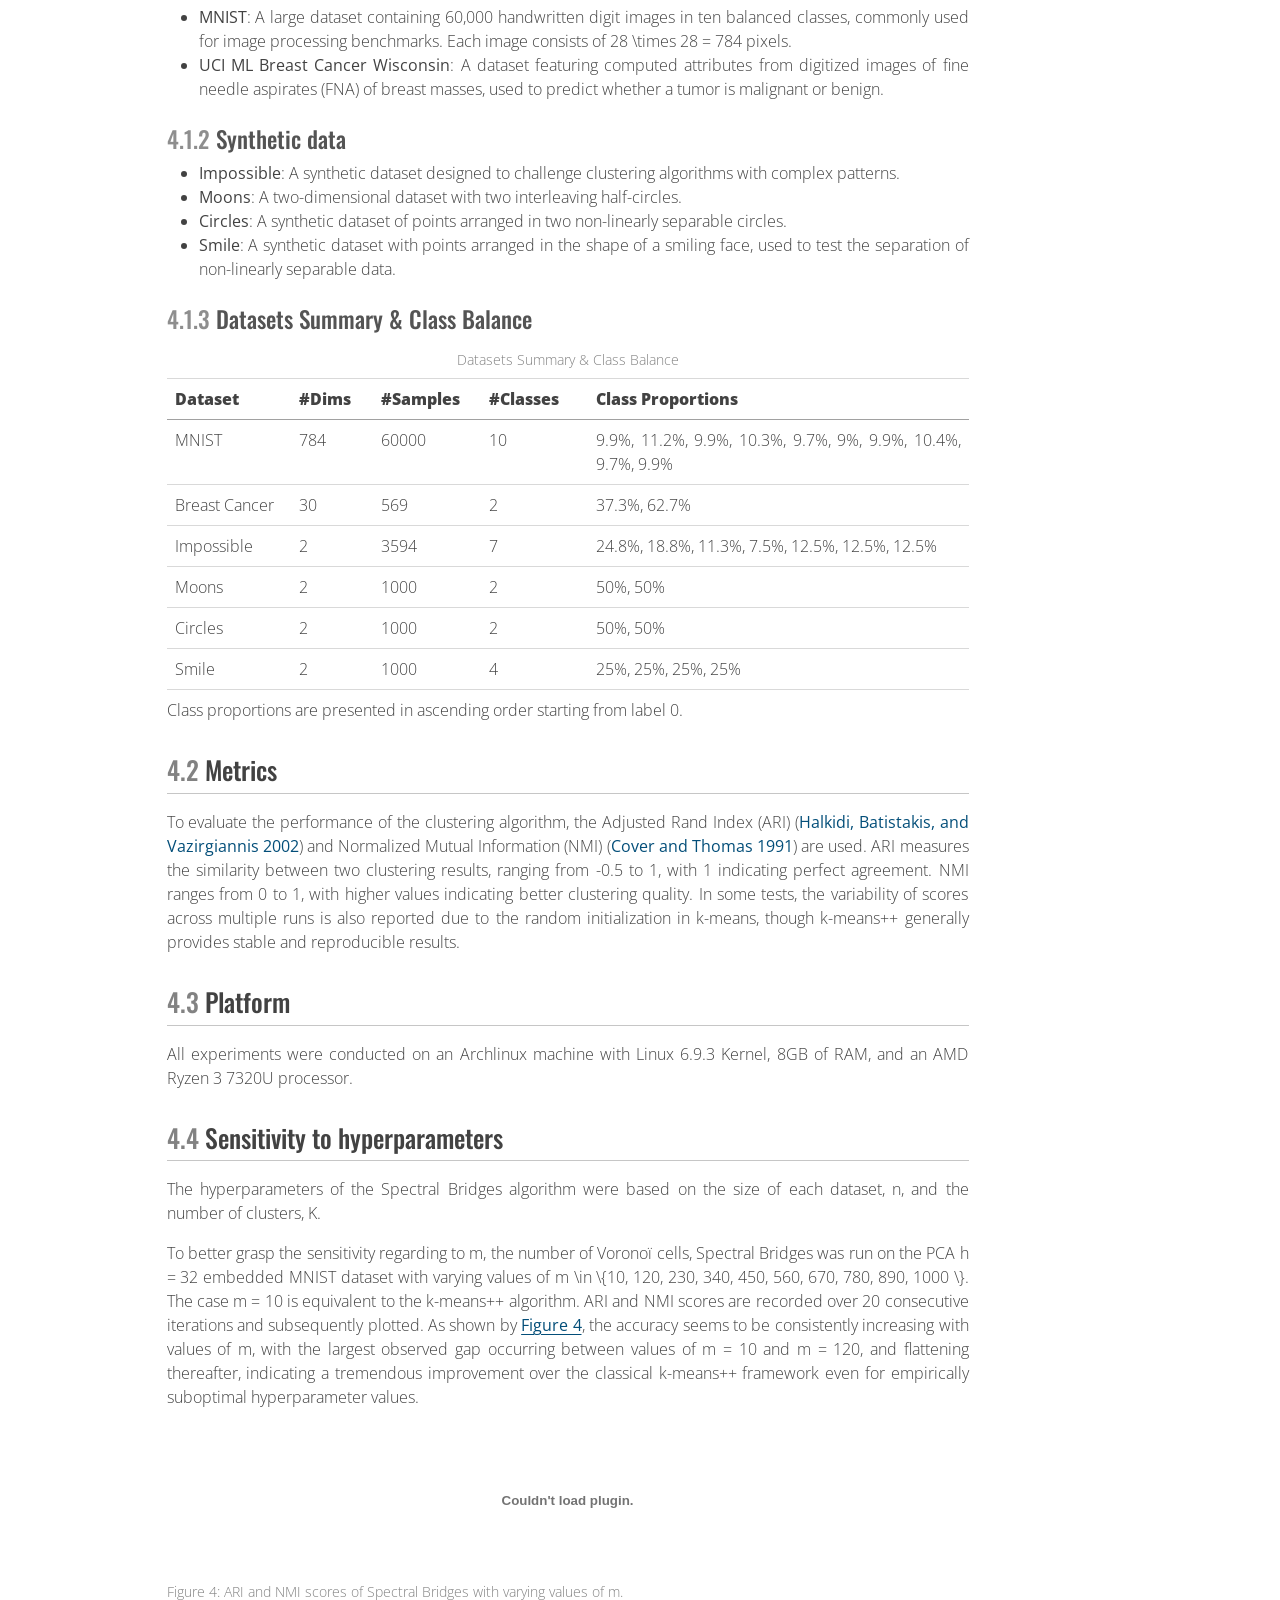
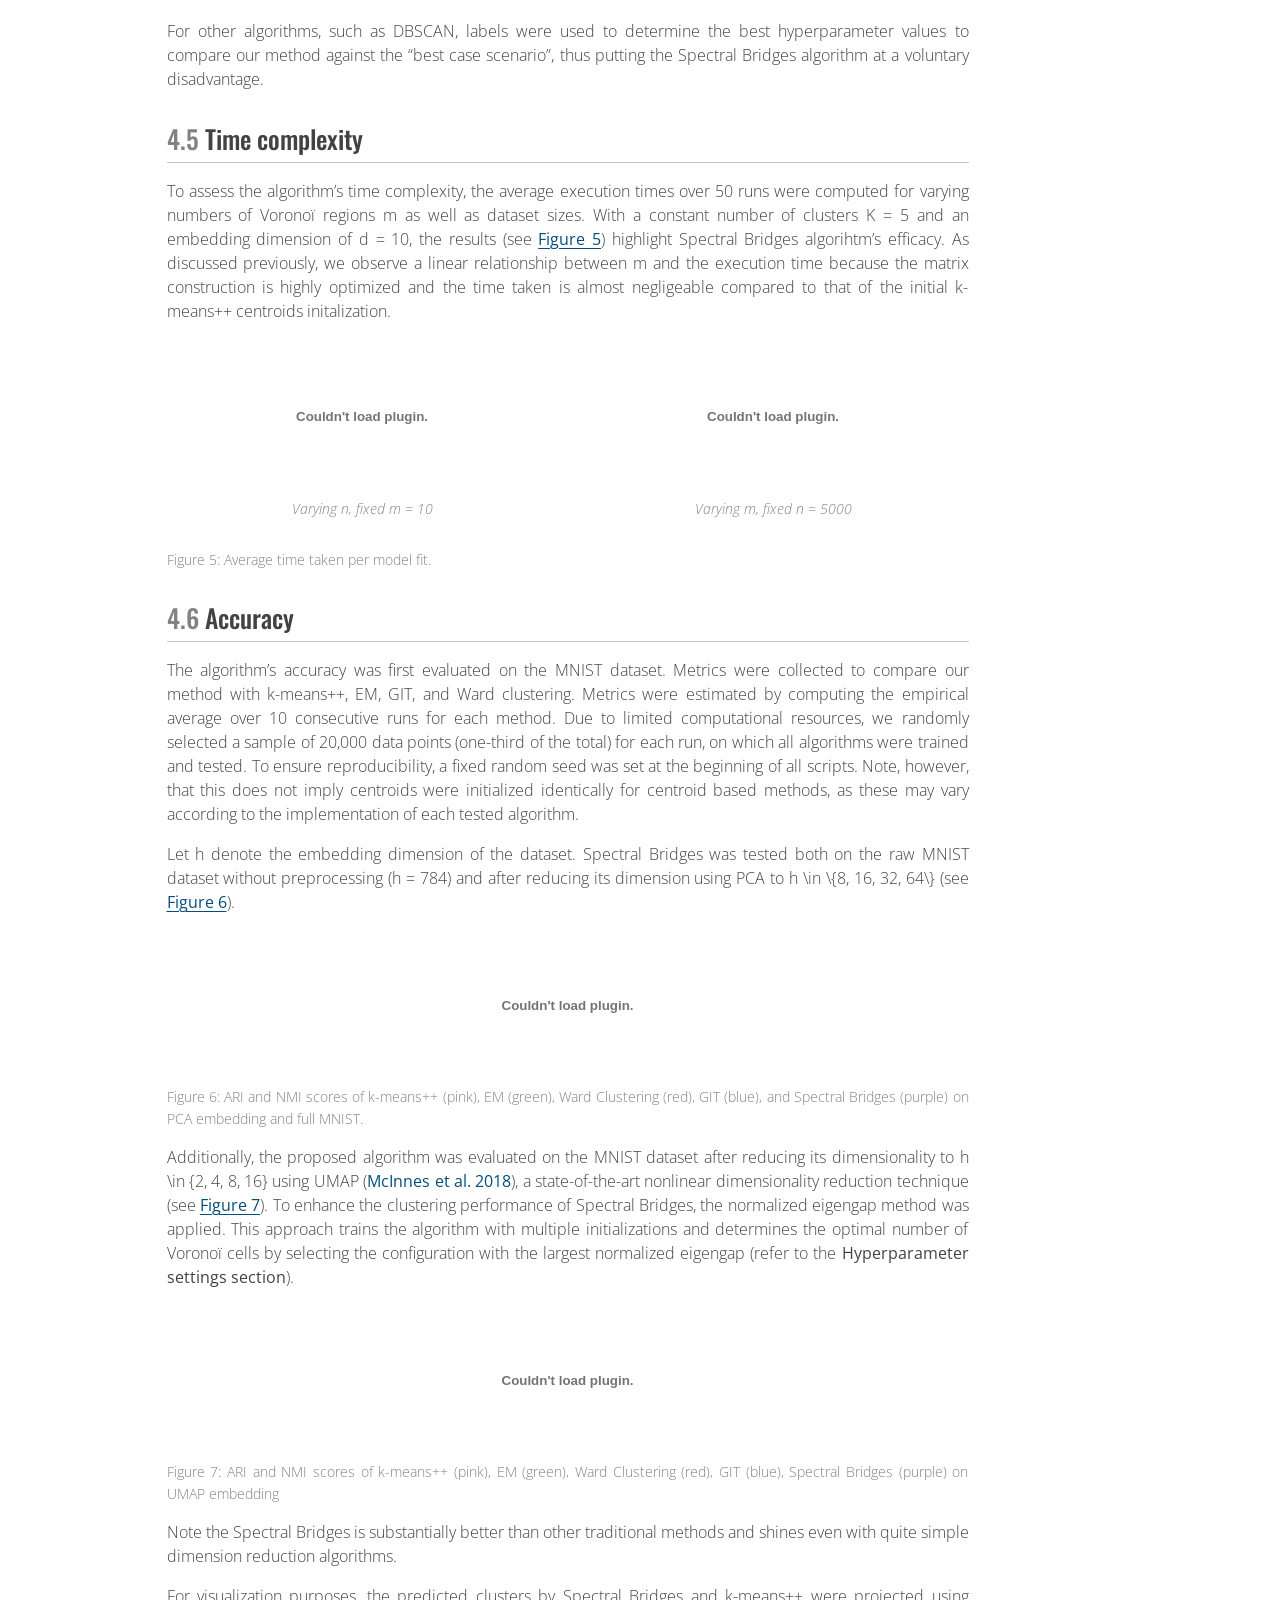
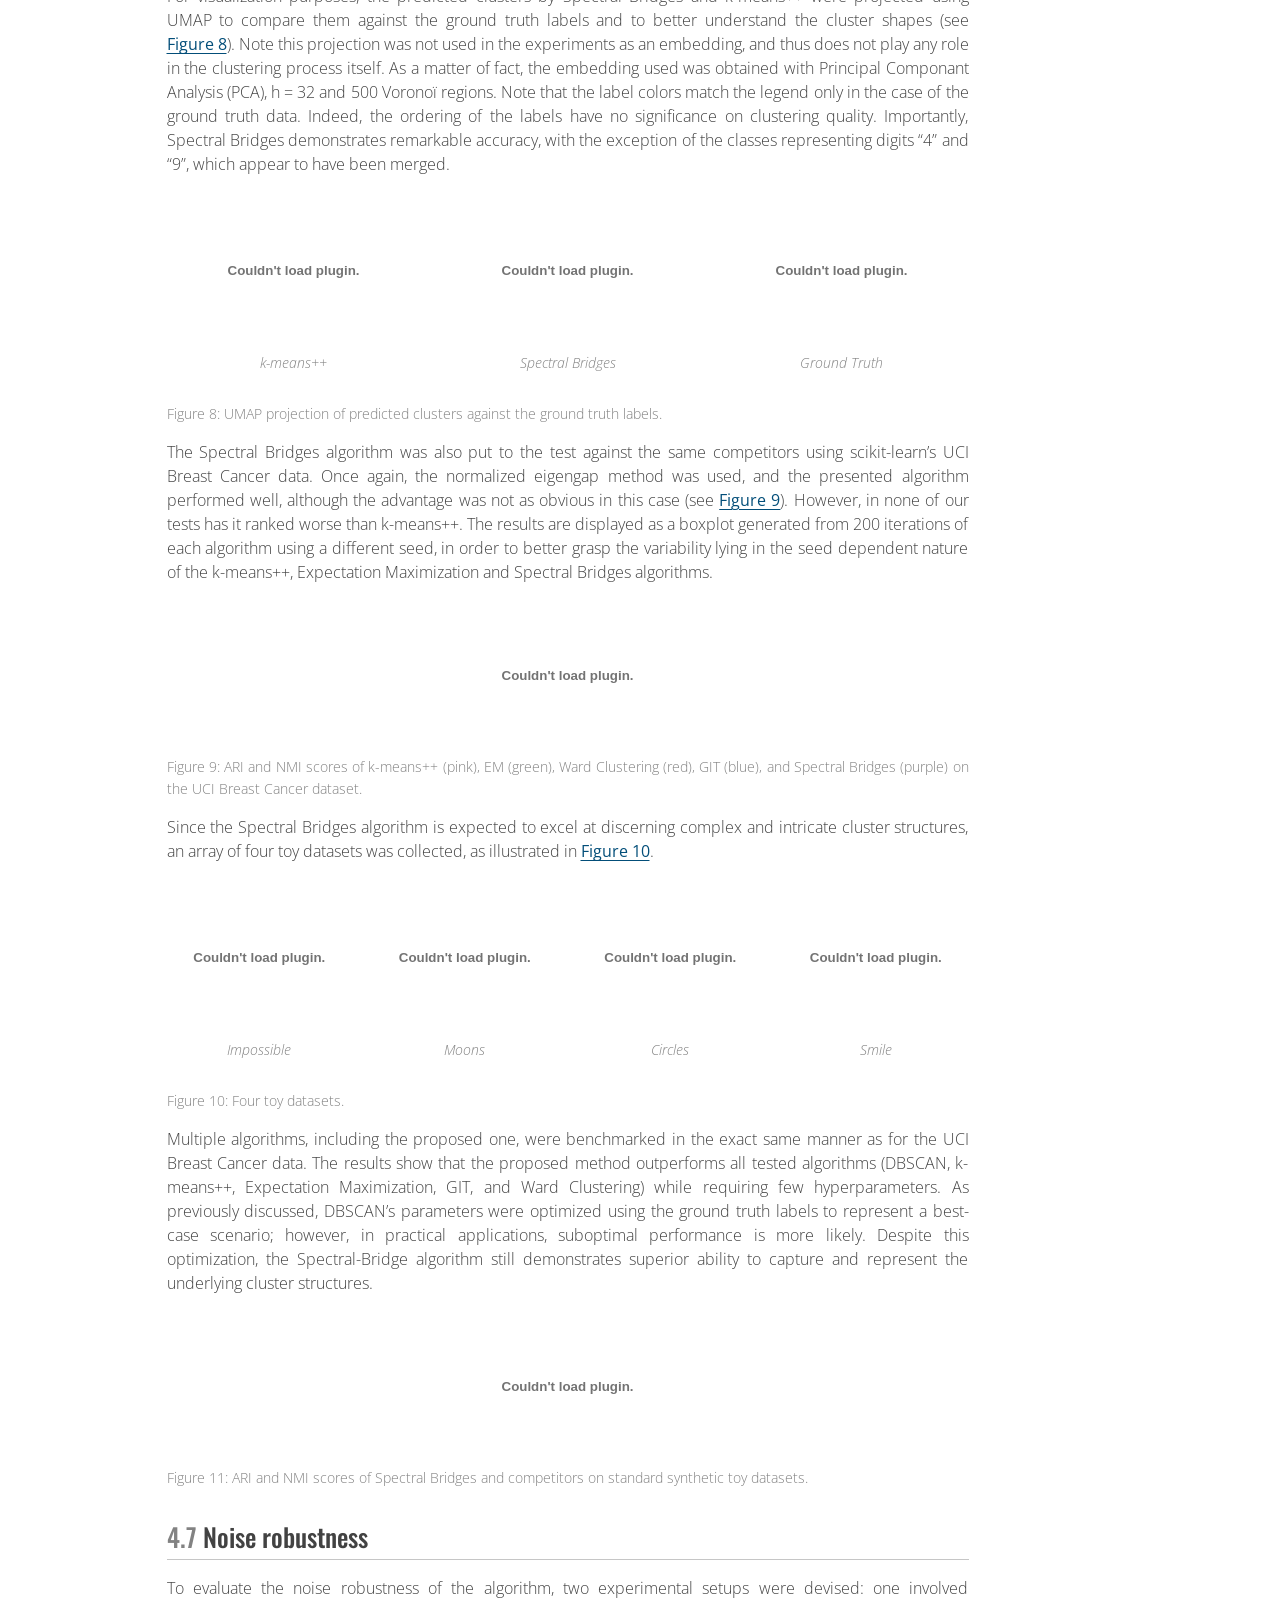
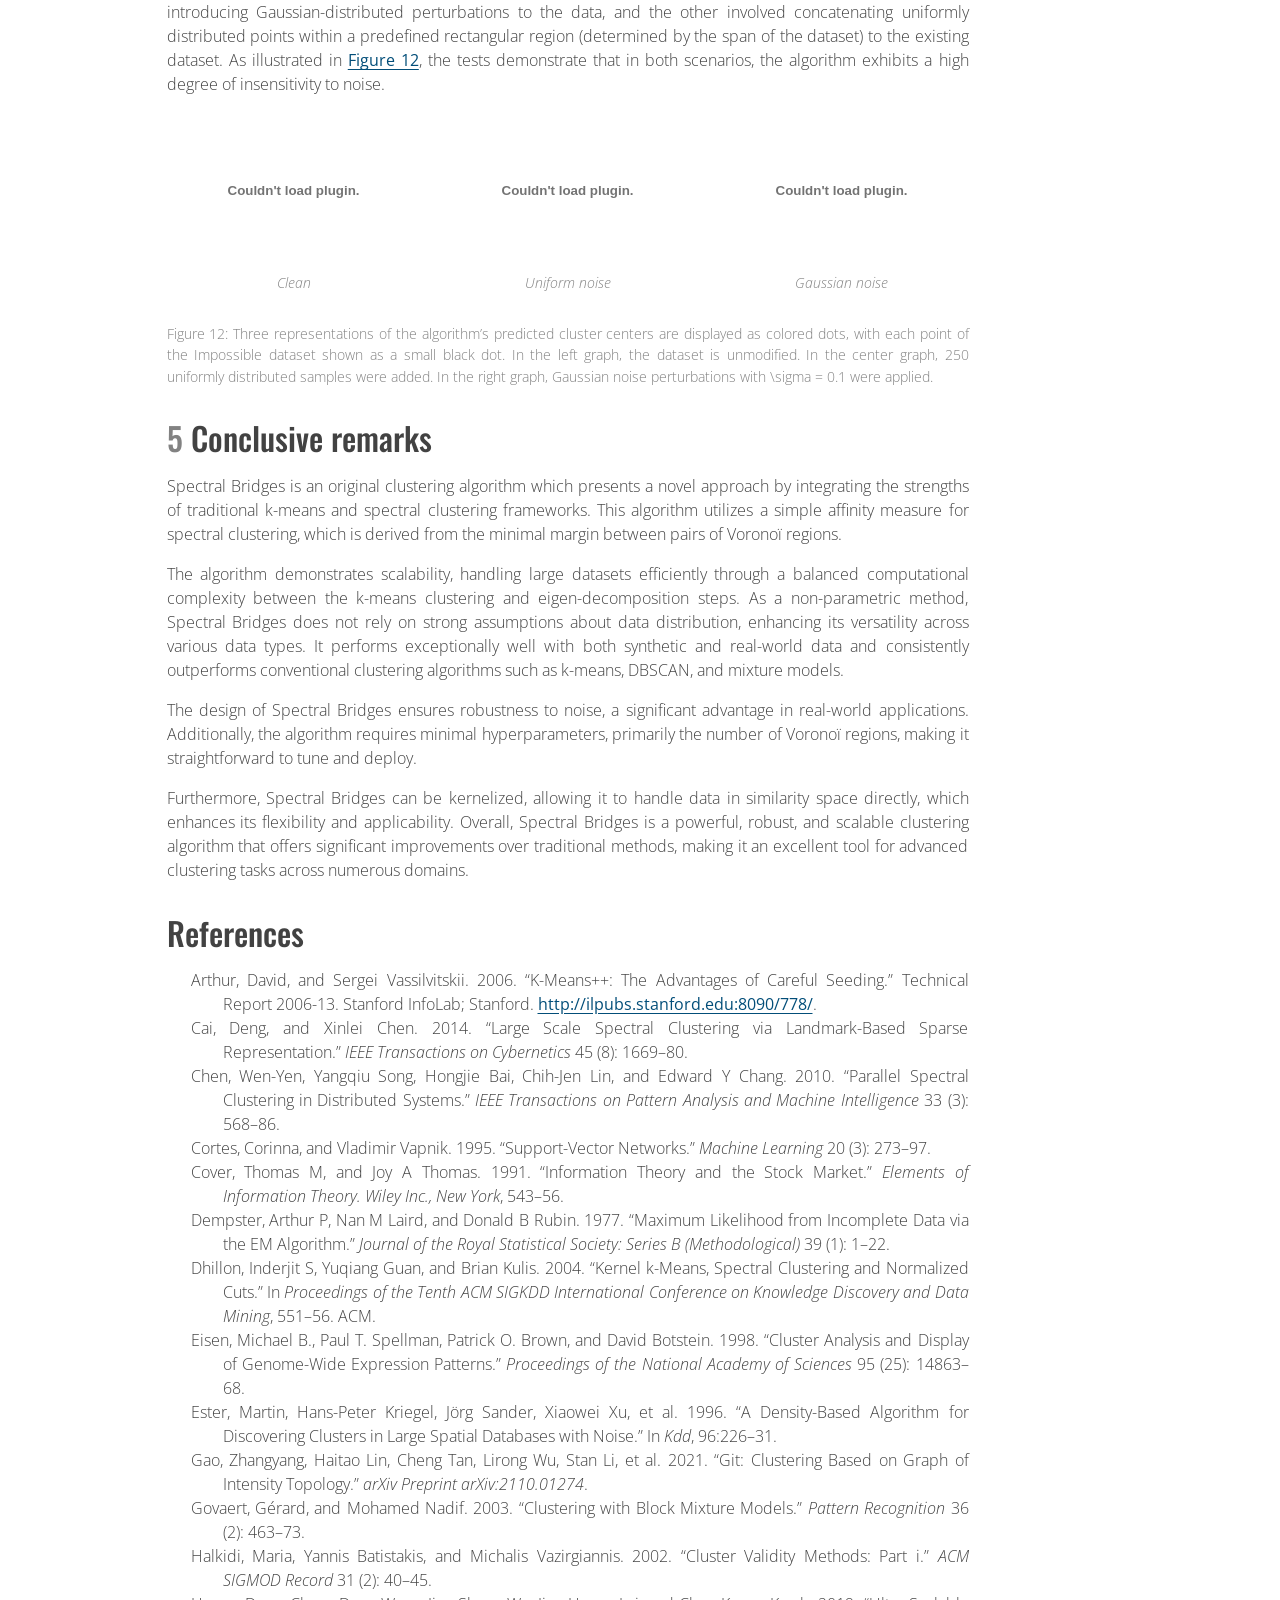
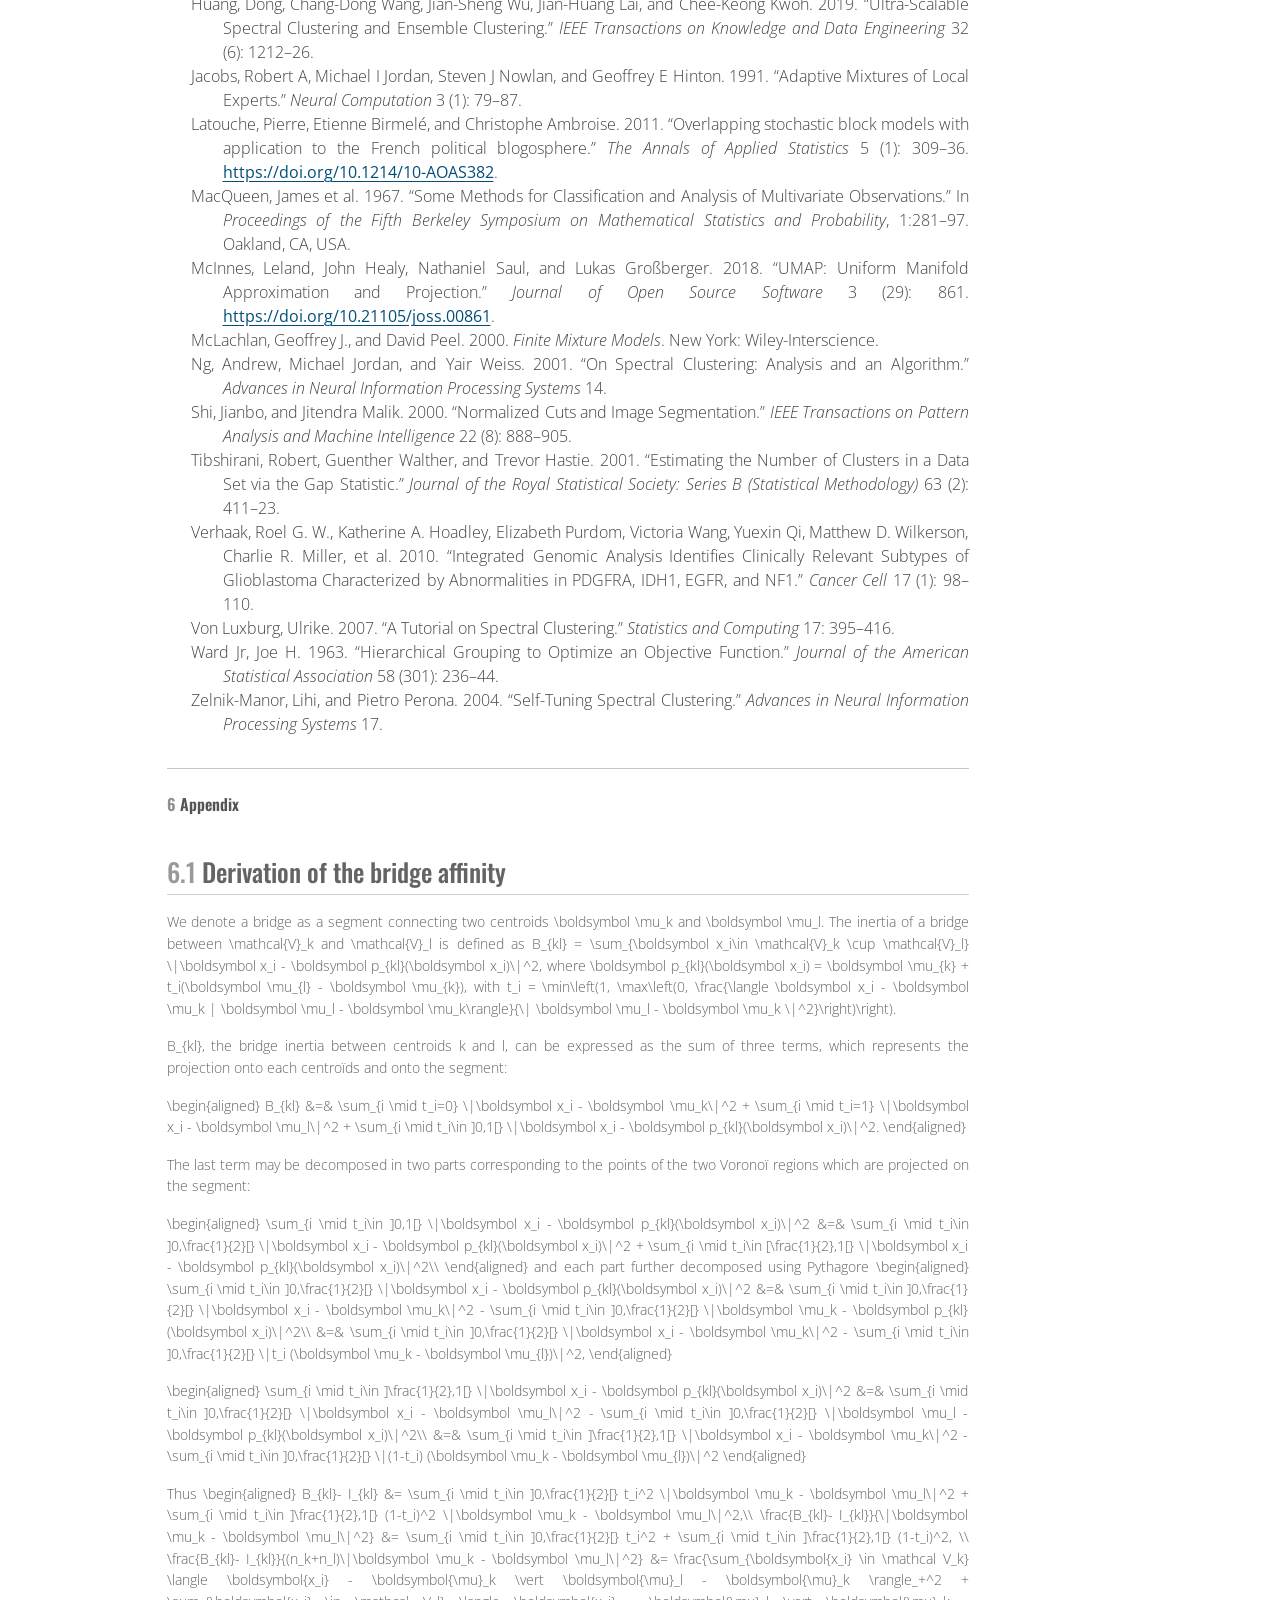
==== commit a2e4b68b: "Built site for gh-pages" ====
--- a/spectral-bridges.html
+++ b/spectral-bridges.html
@@ -266,7 +266,7 @@
       <div>
       <div class="quarto-title-meta-heading">Modified</div>
       <div class="quarto-title-meta-contents">
-        <p class="date-modified">December 12, 2024</p>
+        <p class="date-modified">December 15, 2024</p>
       </div>
     </div>
       
@@ -513,7 +513,7 @@
 <h2 data-number="3.2" class="anchored" data-anchor-id="algorithm"><span class="header-section-number">3.2</span> Algorithm</h2>
 <p>The Spectral Bridges algorithm first identifies local clusters to define Voronoï regions, computes edges with affinity weights between these regions, and ultimately cuts edges between regions with low inter-region density to determine the final clusters (see <a href="#alg-spectral-bridges" class="quarto-xref">Algorithm 1</a> and <a href="#fig-steps" class="quarto-xref">Figure&nbsp;3</a>).</p>
 <p>In spectral clustering, the time complexity is usually dominated by the eigen-decomposition step, which is <span class="math inline">O(n^3)</span>. However, in the case of Spectral Bridges, the k-means algorithm has a time complexity of <span class="math inline">O(n \times m \times d)</span>. For datasets with large <span class="math inline">n</span>, this can be more significant than the <span class="math inline">O(m^3)</span> time complexity of the Spectral Bridges eigen-decomposition. As for the affinity matrix construction, there are <span class="math inline">m^2</span> coefficients to be calculated. Each <span class="math inline">a_{kl}</span> coefficient requires the computation of <span class="math inline">n_k + n_l</span> dot products as well as the norm <span class="math inline">\| \boldsymbol \mu_k-\boldsymbol \mu_l \|</span>, the latter often being negligeable. Assuming that the Voronoï regions are roughly balanced in cardinality, we have <span class="math inline">n_k \approx \frac{n}{m}</span>. Since <span class="math inline">m</span> should always be less than <span class="math inline">n</span>, therefore <span class="math inline">\frac{n}{m} &gt; 1</span> and the time complexity of the affinity matrix is <span class="math inline">O(\frac{n}{m} \times m^2 \times d) = O(n \times m \times d)</span> given the acceptable range of values for <span class="math inline">m</span>. Nonetheless, this is rarely the bottleneck.</p>
-<div id="alg-spectral-bridges" class="pseudocode-container quarto-float" data-line-number-punc=":" data-no-end="false" data-comment-delimiter="//" data-caption-prefix="Algorithm" data-line-number="true" data-pseudocode-number="1" data-indent-size="1.2em">
+<div id="alg-spectral-bridges" class="pseudocode-container quarto-float" data-pseudocode-number="1" data-line-number-punc=":" data-no-end="false" data-caption-prefix="Algorithm" data-comment-delimiter="//" data-line-number="true" data-indent-size="1.2em">
 <div class="pseudocode">
 \begin{algorithm} \caption{Spectral Bridges} \begin{algorithmic} \Procedure{SpectralBridges}{$X, k, m$} \Comment{$X$: input dataset, $k$: number of clusters, $m$: number of Voronoï regions} \State \textbf{Step 1: Vector Quantization} \State $\text{centroids}, \text{voronoiRegions} \gets$ \Call{KMeans}{$X, m$} \Comment{Initial centroids and Voronoi regions using k-means++} \State \textbf{Step 2: Affinity Computation} \State $A = \{g(a_{kl})\}_{kl} \gets$ \Call{Affinity}{$X, \text{centroids}, \text{voronoiRegions}$} \Comment{Compute affinity matrix $A$} \State \textbf{Step 3: Spectral Clustering} \Comment{Assign each region to a cluster} \State $\text{labels} \gets$ \Call{SpectralClustering}{$A, k$} \State \textbf{Step 4: Propagate} \Comment{Assign each data point to the cluster of its region} \State $\text{clusters} \gets$ \Call{Propagate}{$X, \text{labels}, \text{voronoiRegions}$} \State \Return $\text{clusters}$ \Comment{Return cluster labels for data points in $X$} \EndProcedure \end{algorithmic} \end{algorithm}
 </div>
@@ -735,7 +735,7 @@
 </figure>
 </div>
 <p>Note the Spectral Bridges is substantially better than other traditional methods and shines even with quite simple dimension reduction algorithms.</p>
-<p>For visualization purposes, the predicted clusters by Spectral Bridges and k-means++ were projected using UMAP to compare them against the ground truth labels and to better understand the cluster shapes (see <a href="#fig-MNIST" class="quarto-xref">Figure&nbsp;8</a>). Note this projection was not used in the experiments as an embedding, and thus does not play any role in the clustering process itself. As a matter of fact, the embedding used was obtained with Principal Componant Analysis (PCA), <span class="math inline">h = 32</span> and 500 Voronoï regions. Note that the label colors match the legend only in the case of the ground truth data. Indeed, the ordering of the labels have no significance on clustering quality.</p>
+<p>For visualization purposes, the predicted clusters by Spectral Bridges and k-means++ were projected using UMAP to compare them against the ground truth labels and to better understand the cluster shapes (see <a href="#fig-MNIST" class="quarto-xref">Figure&nbsp;8</a>). Note this projection was not used in the experiments as an embedding, and thus does not play any role in the clustering process itself. As a matter of fact, the embedding used was obtained with Principal Componant Analysis (PCA), <span class="math inline">h = 32</span> and 500 Voronoï regions. Note that the label colors match the legend only in the case of the ground truth data. Indeed, the ordering of the labels have no significance on clustering quality. Importantly, Spectral Bridges demonstrates remarkable accuracy, with the exception of the classes representing digits “4” and “9”, which appear to have been merged.</p>
 <div id="fig-MNIST" class="quarto-layout-panel">
 <figure class="quarto-float quarto-float-fig figure">
 <div aria-describedby="fig-MNIST-caption-0ceaefa1-69ba-4598-a22c-09a6ac19f8ca">
@@ -1033,10 +1033,10 @@
 Listing&nbsp;1: Python code for affinity matrix computation
 </figcaption>
 <div aria-describedby="lst-code-affinity-caption-0ceaefa1-69ba-4598-a22c-09a6ac19f8ca">
-<div class="sourceCode cell-code" id="lst-code-affinity"><pre class="sourceCode python code-with-copy"><code class="sourceCode python"><span id="lst-code-affinity-1"><a href="#lst-code-affinity-1" aria-hidden="true" tabindex="-1"></a><span class="co">#Initialize the matrix as empty</span></span>
+<div class="sourceCode cell-code" id="lst-code-affinity"><pre class="sourceCode python code-with-copy"><code class="sourceCode python"><span id="lst-code-affinity-1"><a href="#lst-code-affinity-1" aria-hidden="true" tabindex="-1"></a><span class="co"># Initialize the matrix as empty</span></span>
 <span id="lst-code-affinity-2"><a href="#lst-code-affinity-2" aria-hidden="true" tabindex="-1"></a>affinity <span class="op">=</span> np.empty((<span class="va">self</span>.n_nodes, <span class="va">self</span>.n_nodes))</span>
 <span id="lst-code-affinity-3"><a href="#lst-code-affinity-3" aria-hidden="true" tabindex="-1"></a></span>
-<span id="lst-code-affinity-4"><a href="#lst-code-affinity-4" aria-hidden="true" tabindex="-1"></a><span class="co">#Center each region</span></span>
+<span id="lst-code-affinity-4"><a href="#lst-code-affinity-4" aria-hidden="true" tabindex="-1"></a><span class="co"># Center each region</span></span>
 <span id="lst-code-affinity-5"><a href="#lst-code-affinity-5" aria-hidden="true" tabindex="-1"></a>X_centered <span class="op">=</span> [</span>
 <span id="lst-code-affinity-6"><a href="#lst-code-affinity-6" aria-hidden="true" tabindex="-1"></a>    np.array(</span>
 <span id="lst-code-affinity-7"><a href="#lst-code-affinity-7" aria-hidden="true" tabindex="-1"></a>        X[kmeans.labels_ <span class="op">==</span> i] <span class="op">-</span> kmeans.cluster_centers_[i],</span>
@@ -1046,11 +1046,11 @@
 <span id="lst-code-affinity-11"><a href="#lst-code-affinity-11" aria-hidden="true" tabindex="-1"></a>    <span class="cf">for</span> i <span class="kw">in</span> <span class="bu">range</span>(<span class="va">self</span>.n_nodes)</span>
 <span id="lst-code-affinity-12"><a href="#lst-code-affinity-12" aria-hidden="true" tabindex="-1"></a>]</span>
 <span id="lst-code-affinity-13"><a href="#lst-code-affinity-13" aria-hidden="true" tabindex="-1"></a></span>
-<span id="lst-code-affinity-14"><a href="#lst-code-affinity-14" aria-hidden="true" tabindex="-1"></a><span class="co">#Cardinal calculation</span></span>
+<span id="lst-code-affinity-14"><a href="#lst-code-affinity-14" aria-hidden="true" tabindex="-1"></a><span class="co"># Cardinal calculation</span></span>
 <span id="lst-code-affinity-15"><a href="#lst-code-affinity-15" aria-hidden="true" tabindex="-1"></a>counts <span class="op">=</span> np.array([X_centered[i].shape[<span class="dv">0</span>] <span class="cf">for</span> i <span class="kw">in</span> <span class="bu">range</span>(<span class="va">self</span>.n_nodes)])</span>
 <span id="lst-code-affinity-16"><a href="#lst-code-affinity-16" aria-hidden="true" tabindex="-1"></a>counts <span class="op">=</span> counts[<span class="va">None</span>, :] <span class="op">+</span> counts[:, <span class="va">None</span>]</span>
 <span id="lst-code-affinity-17"><a href="#lst-code-affinity-17" aria-hidden="true" tabindex="-1"></a></span>
-<span id="lst-code-affinity-18"><a href="#lst-code-affinity-18" aria-hidden="true" tabindex="-1"></a><span class="co">#Calculate the affinity</span></span>
+<span id="lst-code-affinity-18"><a href="#lst-code-affinity-18" aria-hidden="true" tabindex="-1"></a><span class="co"># Calculate the affinity</span></span>
 <span id="lst-code-affinity-19"><a href="#lst-code-affinity-19" aria-hidden="true" tabindex="-1"></a><span class="cf">for</span> i <span class="kw">in</span> <span class="bu">range</span>(<span class="va">self</span>.n_nodes):</span>
 <span id="lst-code-affinity-20"><a href="#lst-code-affinity-20" aria-hidden="true" tabindex="-1"></a>    segments <span class="op">=</span> np.asfortranarray(</span>
 <span id="lst-code-affinity-21"><a href="#lst-code-affinity-21" aria-hidden="true" tabindex="-1"></a>        kmeans.cluster_centers_ <span class="op">-</span> kmeans.cluster_centers_[i]</span>
@@ -1067,7 +1067,7 @@
 <span id="lst-code-affinity-32"><a href="#lst-code-affinity-32" aria-hidden="true" tabindex="-1"></a>affinity <span class="op">=</span> np.power((affinity <span class="op">+</span> affinity.T) <span class="op">/</span> counts, <span class="dv">1</span> <span class="op">/</span> <span class="va">self</span>.p)</span>
 <span id="lst-code-affinity-33"><a href="#lst-code-affinity-33" aria-hidden="true" tabindex="-1"></a>affinity <span class="op">-=</span> <span class="fl">0.5</span> <span class="op">*</span> affinity.<span class="bu">max</span>()</span>
 <span id="lst-code-affinity-34"><a href="#lst-code-affinity-34" aria-hidden="true" tabindex="-1"></a></span>
-<span id="lst-code-affinity-35"><a href="#lst-code-affinity-35" aria-hidden="true" tabindex="-1"></a><span class="co">#Scale and exponentiate</span></span>
+<span id="lst-code-affinity-35"><a href="#lst-code-affinity-35" aria-hidden="true" tabindex="-1"></a><span class="co"># Scale and exponentiate</span></span>
 <span id="lst-code-affinity-36"><a href="#lst-code-affinity-36" aria-hidden="true" tabindex="-1"></a>q10, q90 <span class="op">=</span> np.quantile(affinity, [<span class="fl">0.1</span>, <span class="fl">0.9</span>])</span>
 <span id="lst-code-affinity-37"><a href="#lst-code-affinity-37" aria-hidden="true" tabindex="-1"></a></span>
 <span id="lst-code-affinity-38"><a href="#lst-code-affinity-38" aria-hidden="true" tabindex="-1"></a>gamma <span class="op">=</span> np.log(<span class="va">self</span>.M) <span class="op">/</span> (q90 <span class="op">-</span> q10)</span>
@@ -1999,7 +1999,7 @@
 <span id="cb3-393"><a href="#cb3-393" aria-hidden="true" tabindex="-1"></a></span>
 <span id="cb3-394"><a href="#cb3-394" aria-hidden="true" tabindex="-1"></a>Note the Spectral Bridges is substantially better than other traditional methods and shines even with quite simple dimension reduction algorithms.</span>
 <span id="cb3-395"><a href="#cb3-395" aria-hidden="true" tabindex="-1"></a></span>
-<span id="cb3-396"><a href="#cb3-396" aria-hidden="true" tabindex="-1"></a>For visualization purposes, the predicted clusters by Spectral Bridges and k-means++ were projected using UMAP to compare them against the ground truth labels and to better understand the cluster shapes (see @fig-MNIST). Note this projection was not used in the experiments as an embedding, and thus does not play any role in the clustering process itself. As a matter of fact, the embedding used was obtained with Principal Componant Analysis (PCA), $h = 32$ and 500 Voronoï regions. Note that the label colors match the legend only in the case of the ground truth data. Indeed, the ordering of the labels have no significance on clustering quality.</span>
+<span id="cb3-396"><a href="#cb3-396" aria-hidden="true" tabindex="-1"></a>For visualization purposes, the predicted clusters by Spectral Bridges and k-means++ were projected using UMAP to compare them against the ground truth labels and to better understand the cluster shapes (see @fig-MNIST). Note this projection was not used in the experiments as an embedding, and thus does not play any role in the clustering process itself. As a matter of fact, the embedding used was obtained with Principal Componant Analysis (PCA), $h = 32$ and 500 Voronoï regions. Note that the label colors match the legend only in the case of the ground truth data. Indeed, the ordering of the labels have no significance on clustering quality. Importantly, Spectral Bridges demonstrates remarkable accuracy, with the exception of the classes representing digits "4" and "9", which appear to have been merged.</span>
 <span id="cb3-397"><a href="#cb3-397" aria-hidden="true" tabindex="-1"></a></span>
 <span id="cb3-398"><a href="#cb3-398" aria-hidden="true" tabindex="-1"></a>::: {#fig-MNIST layout-ncol=3}</span>
 <span id="cb3-399"><a href="#cb3-399" aria-hidden="true" tabindex="-1"></a></span>
@@ -2140,10 +2140,10 @@
 <span id="cb3-534"><a href="#cb3-534" aria-hidden="true" tabindex="-1"></a><span class="in">#| echo: true</span></span>
 <span id="cb3-535"><a href="#cb3-535" aria-hidden="true" tabindex="-1"></a><span class="in">#| eval: false</span></span>
 <span id="cb3-536"><a href="#cb3-536" aria-hidden="true" tabindex="-1"></a></span>
-<span id="cb3-537"><a href="#cb3-537" aria-hidden="true" tabindex="-1"></a><span class="in">#Initialize the matrix as empty</span></span>
+<span id="cb3-537"><a href="#cb3-537" aria-hidden="true" tabindex="-1"></a><span class="in"># Initialize the matrix as empty</span></span>
 <span id="cb3-538"><a href="#cb3-538" aria-hidden="true" tabindex="-1"></a><span class="in">affinity = np.empty((self.n_nodes, self.n_nodes))</span></span>
 <span id="cb3-539"><a href="#cb3-539" aria-hidden="true" tabindex="-1"></a></span>
-<span id="cb3-540"><a href="#cb3-540" aria-hidden="true" tabindex="-1"></a><span class="in">#Center each region</span></span>
+<span id="cb3-540"><a href="#cb3-540" aria-hidden="true" tabindex="-1"></a><span class="in"># Center each region</span></span>
 <span id="cb3-541"><a href="#cb3-541" aria-hidden="true" tabindex="-1"></a><span class="in">X_centered = [</span></span>
 <span id="cb3-542"><a href="#cb3-542" aria-hidden="true" tabindex="-1"></a><span class="in">    np.array(</span></span>
 <span id="cb3-543"><a href="#cb3-543" aria-hidden="true" tabindex="-1"></a><span class="in">        X[kmeans.labels_ == i] - kmeans.cluster_centers_[i],</span></span>
@@ -2153,11 +2153,11 @@
 <span id="cb3-547"><a href="#cb3-547" aria-hidden="true" tabindex="-1"></a><span class="in">    for i in range(self.n_nodes)</span></span>
 <span id="cb3-548"><a href="#cb3-548" aria-hidden="true" tabindex="-1"></a><span class="in">]</span></span>
 <span id="cb3-549"><a href="#cb3-549" aria-hidden="true" tabindex="-1"></a></span>
-<span id="cb3-550"><a href="#cb3-550" aria-hidden="true" tabindex="-1"></a><span class="in">#Cardinal calculation</span></span>
+<span id="cb3-550"><a href="#cb3-550" aria-hidden="true" tabindex="-1"></a><span class="in"># Cardinal calculation</span></span>
 <span id="cb3-551"><a href="#cb3-551" aria-hidden="true" tabindex="-1"></a><span class="in">counts = np.array([X_centered[i].shape[0] for i in range(self.n_nodes)])</span></span>
 <span id="cb3-552"><a href="#cb3-552" aria-hidden="true" tabindex="-1"></a><span class="in">counts = counts[None, :] + counts[:, None]</span></span>
 <span id="cb3-553"><a href="#cb3-553" aria-hidden="true" tabindex="-1"></a></span>
-<span id="cb3-554"><a href="#cb3-554" aria-hidden="true" tabindex="-1"></a><span class="in">#Calculate the affinity</span></span>
+<span id="cb3-554"><a href="#cb3-554" aria-hidden="true" tabindex="-1"></a><span class="in"># Calculate the affinity</span></span>
 <span id="cb3-555"><a href="#cb3-555" aria-hidden="true" tabindex="-1"></a><span class="in">for i in range(self.n_nodes):</span></span>
 <span id="cb3-556"><a href="#cb3-556" aria-hidden="true" tabindex="-1"></a><span class="in">    segments = np.asfortranarray(</span></span>
 <span id="cb3-557"><a href="#cb3-557" aria-hidden="true" tabindex="-1"></a><span class="in">        kmeans.cluster_centers_ - kmeans.cluster_centers_[i]</span></span>
@@ -2174,7 +2174,7 @@
 <span id="cb3-568"><a href="#cb3-568" aria-hidden="true" tabindex="-1"></a><span class="in">affinity = np.power((affinity + affinity.T) / counts, 1 / self.p)</span></span>
 <span id="cb3-569"><a href="#cb3-569" aria-hidden="true" tabindex="-1"></a><span class="in">affinity -= 0.5 * affinity.max()</span></span>
 <span id="cb3-570"><a href="#cb3-570" aria-hidden="true" tabindex="-1"></a></span>
-<span id="cb3-571"><a href="#cb3-571" aria-hidden="true" tabindex="-1"></a><span class="in">#Scale and exponentiate</span></span>
+<span id="cb3-571"><a href="#cb3-571" aria-hidden="true" tabindex="-1"></a><span class="in"># Scale and exponentiate</span></span>
 <span id="cb3-572"><a href="#cb3-572" aria-hidden="true" tabindex="-1"></a><span class="in">q10, q90 = np.quantile(affinity, [0.1, 0.9])</span></span>
 <span id="cb3-573"><a href="#cb3-573" aria-hidden="true" tabindex="-1"></a></span>
 <span id="cb3-574"><a href="#cb3-574" aria-hidden="true" tabindex="-1"></a><span class="in">gamma = np.log(self.M) / (q90 - q10)</span></span>
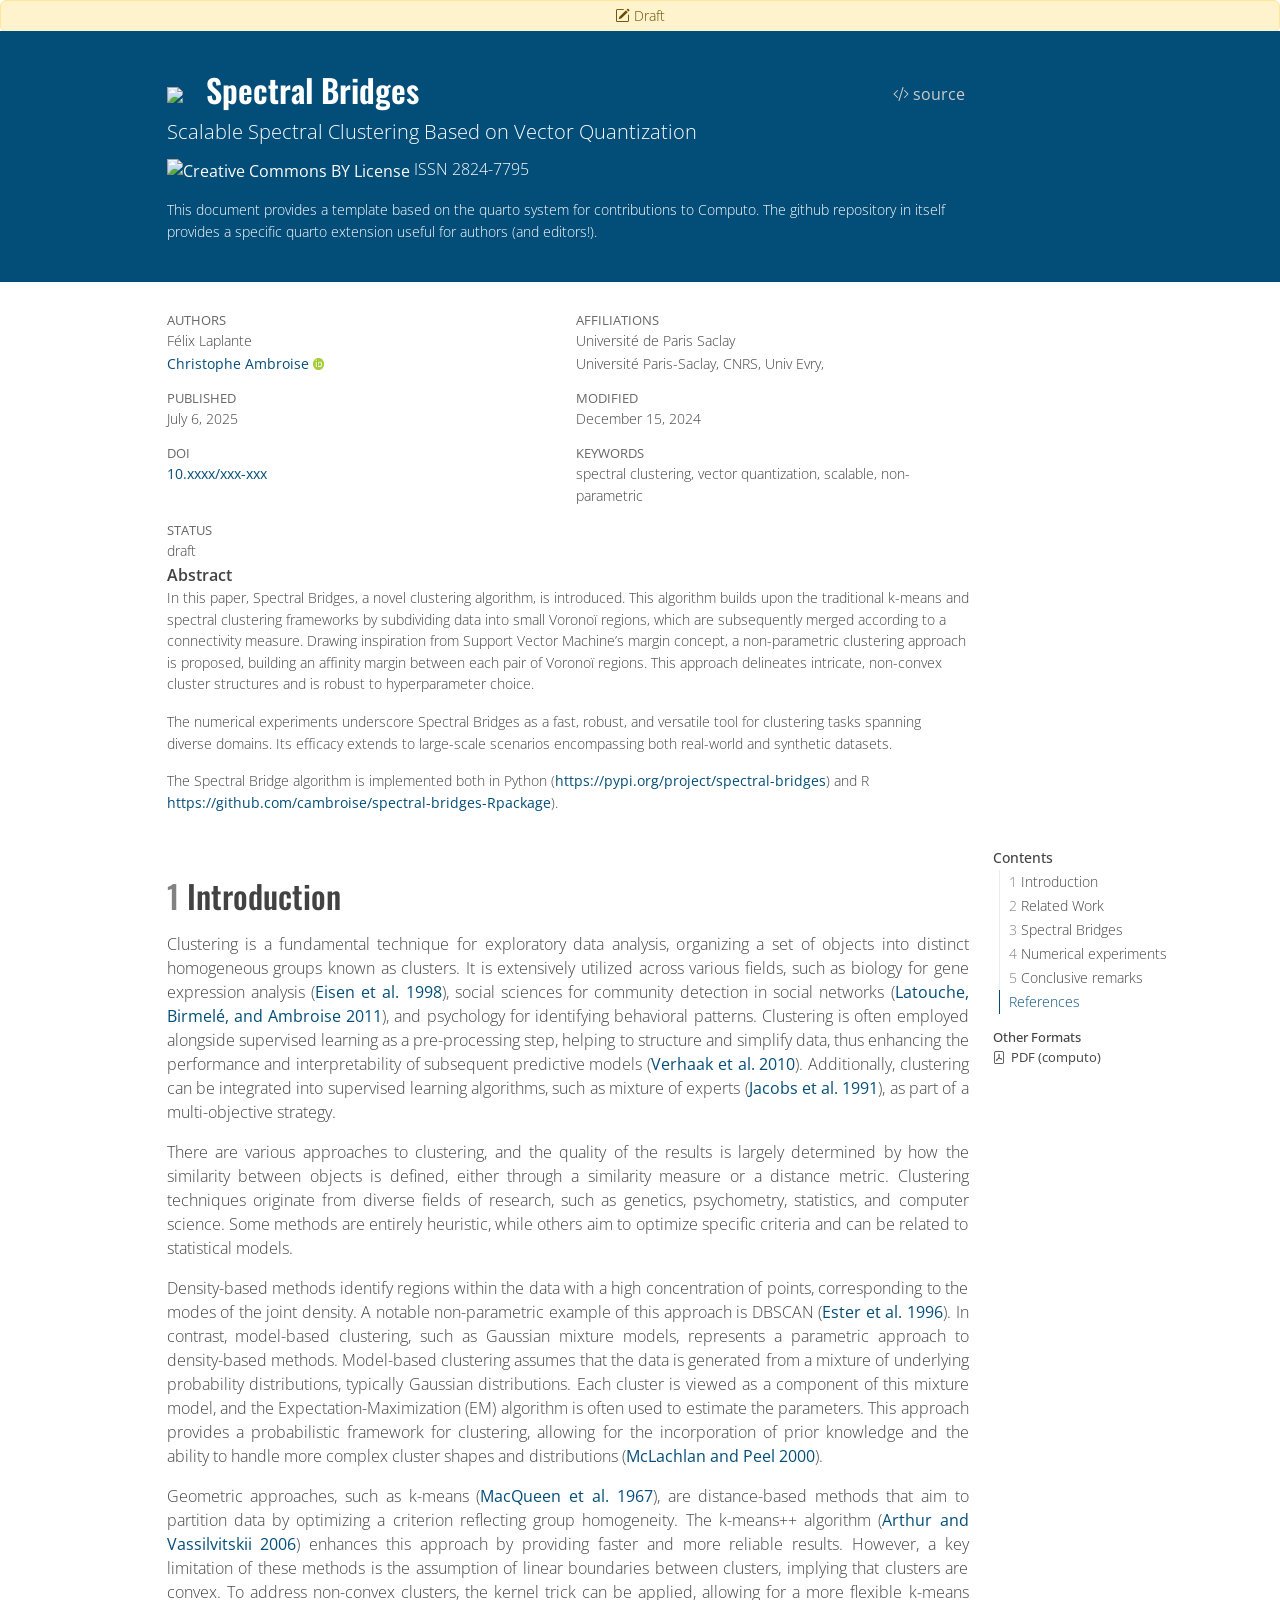
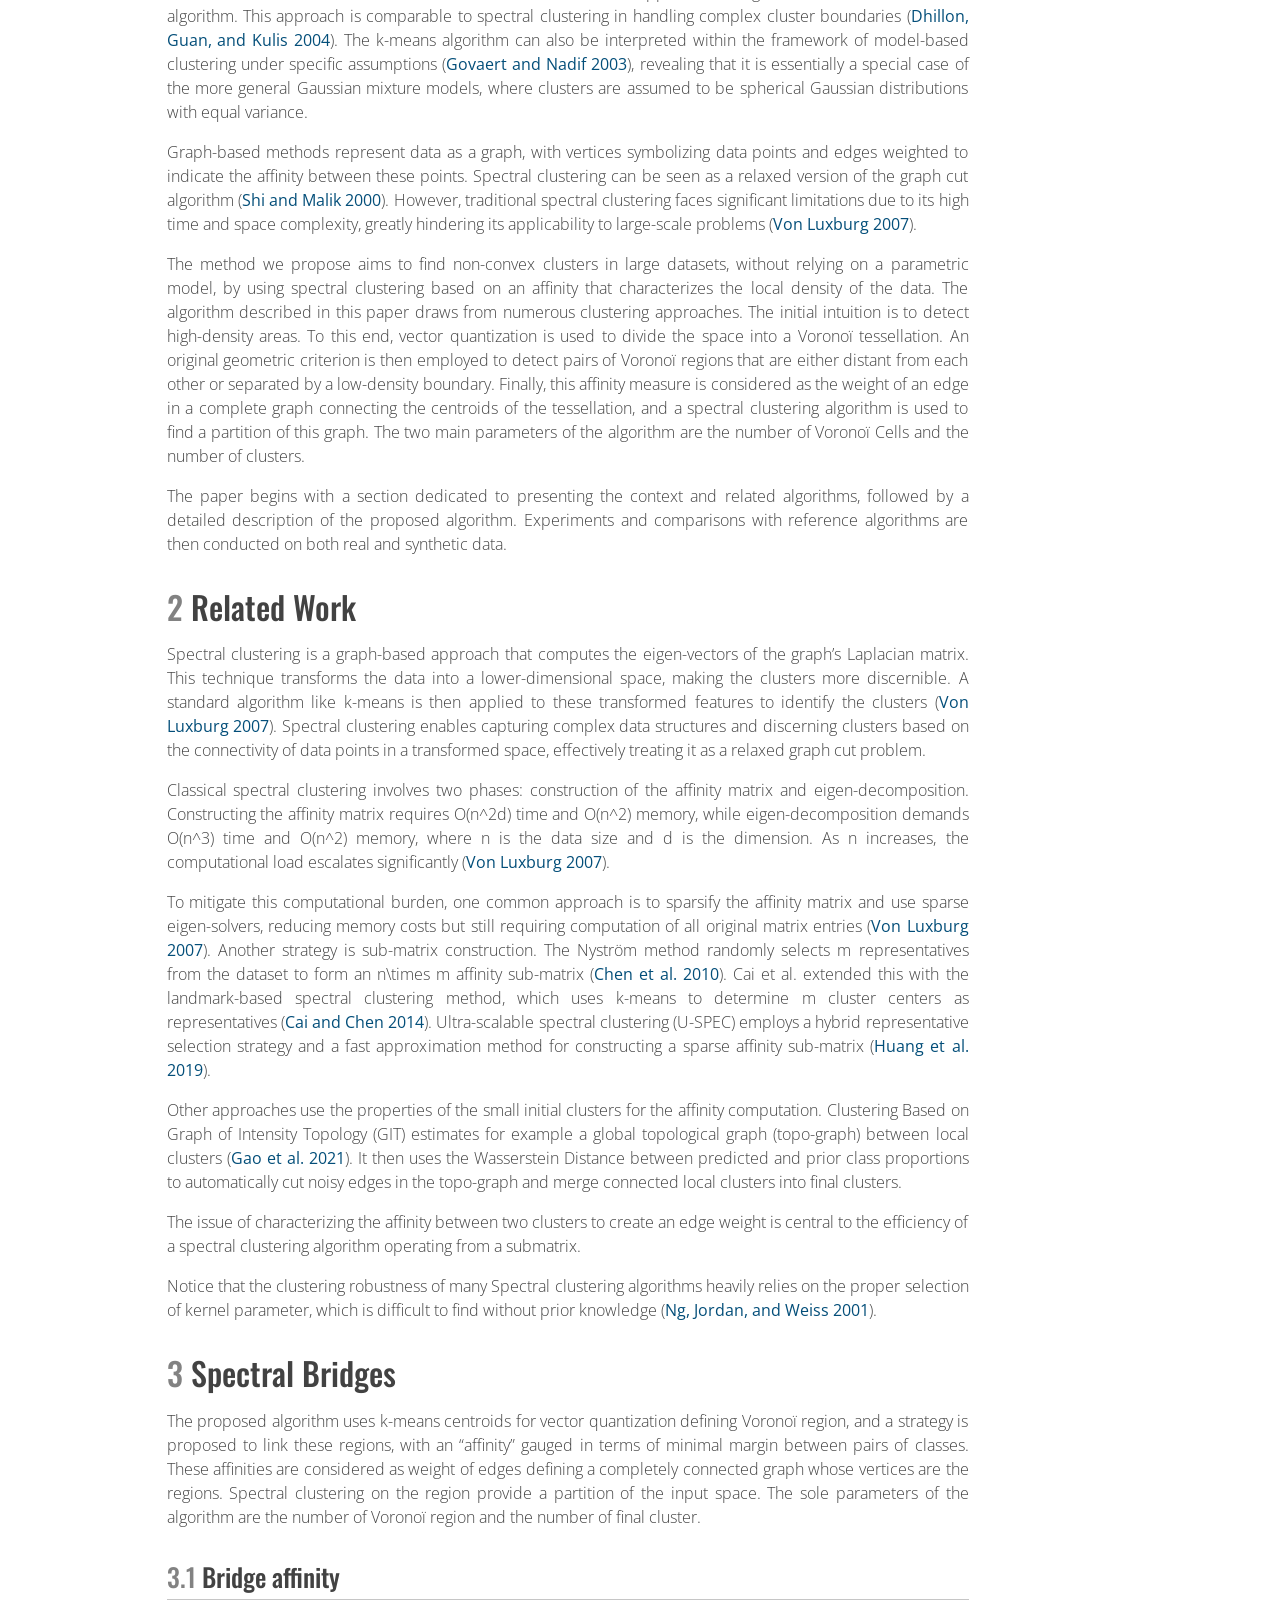
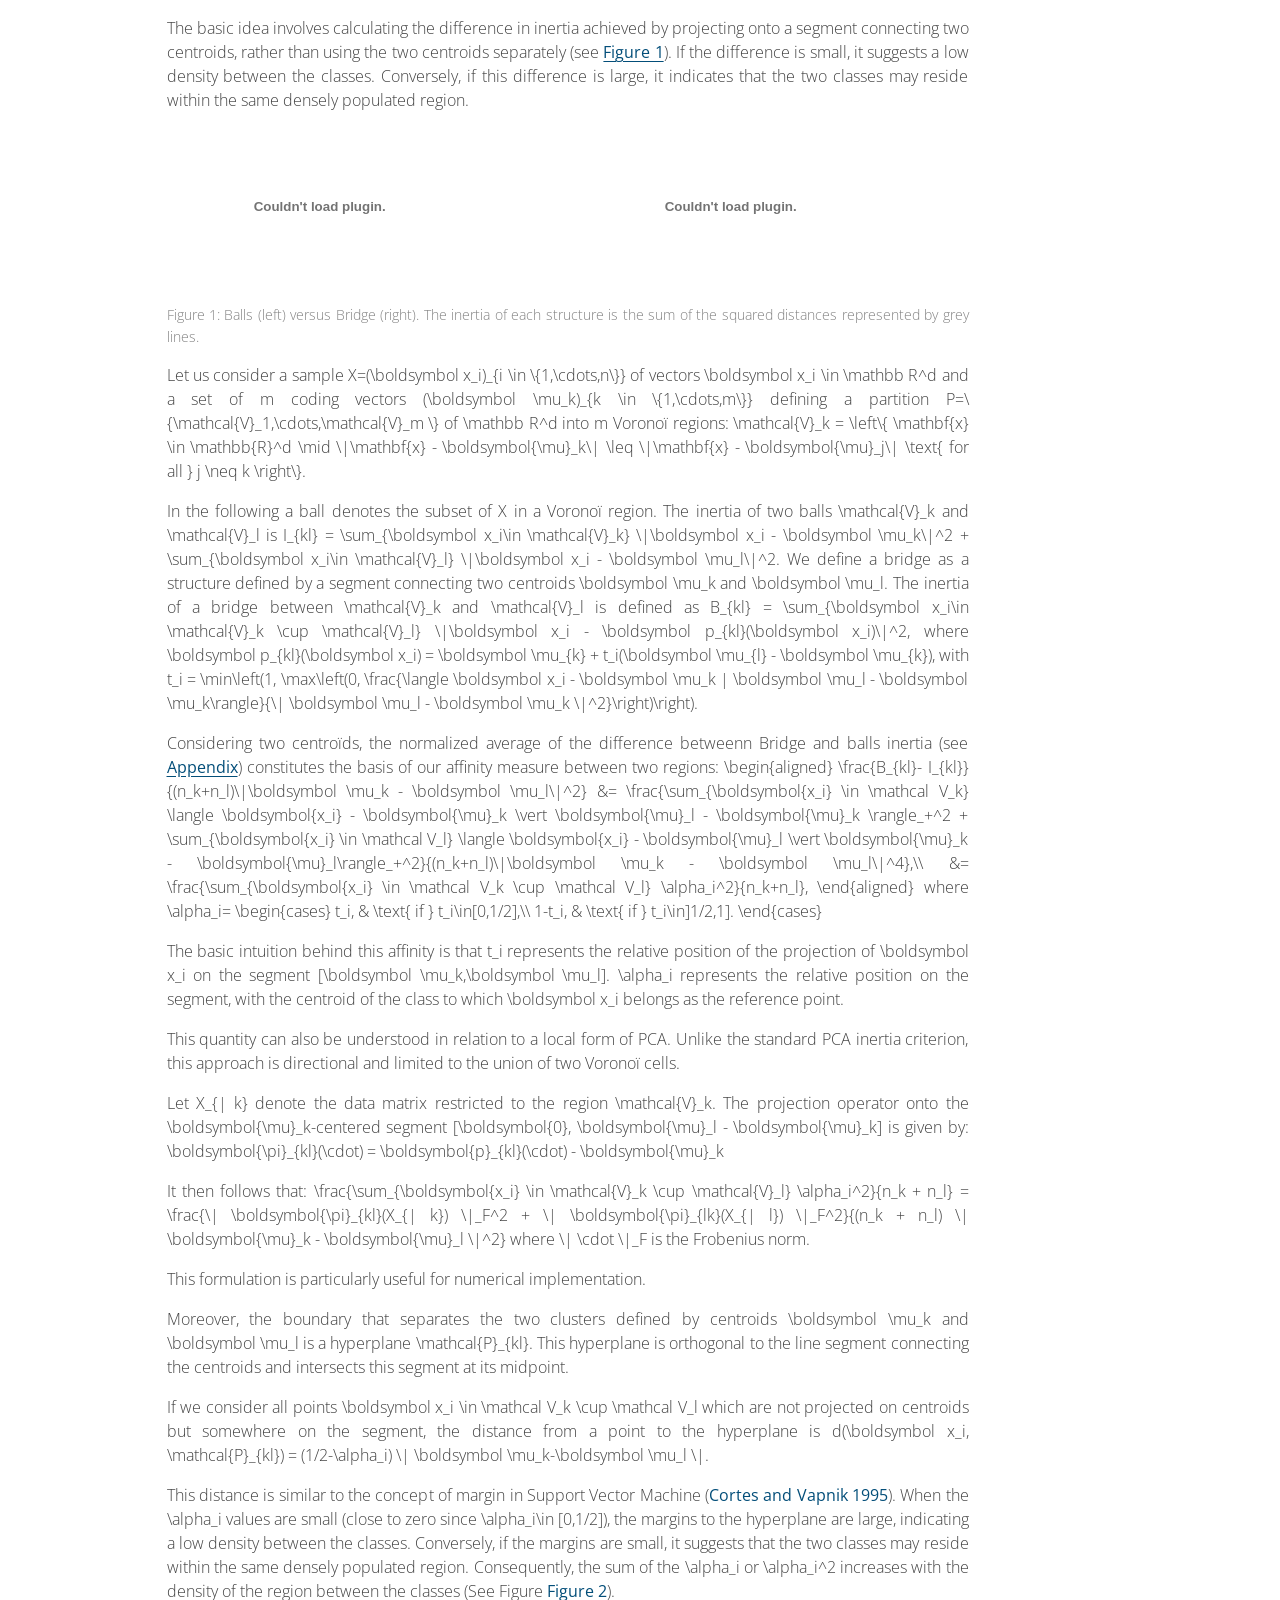
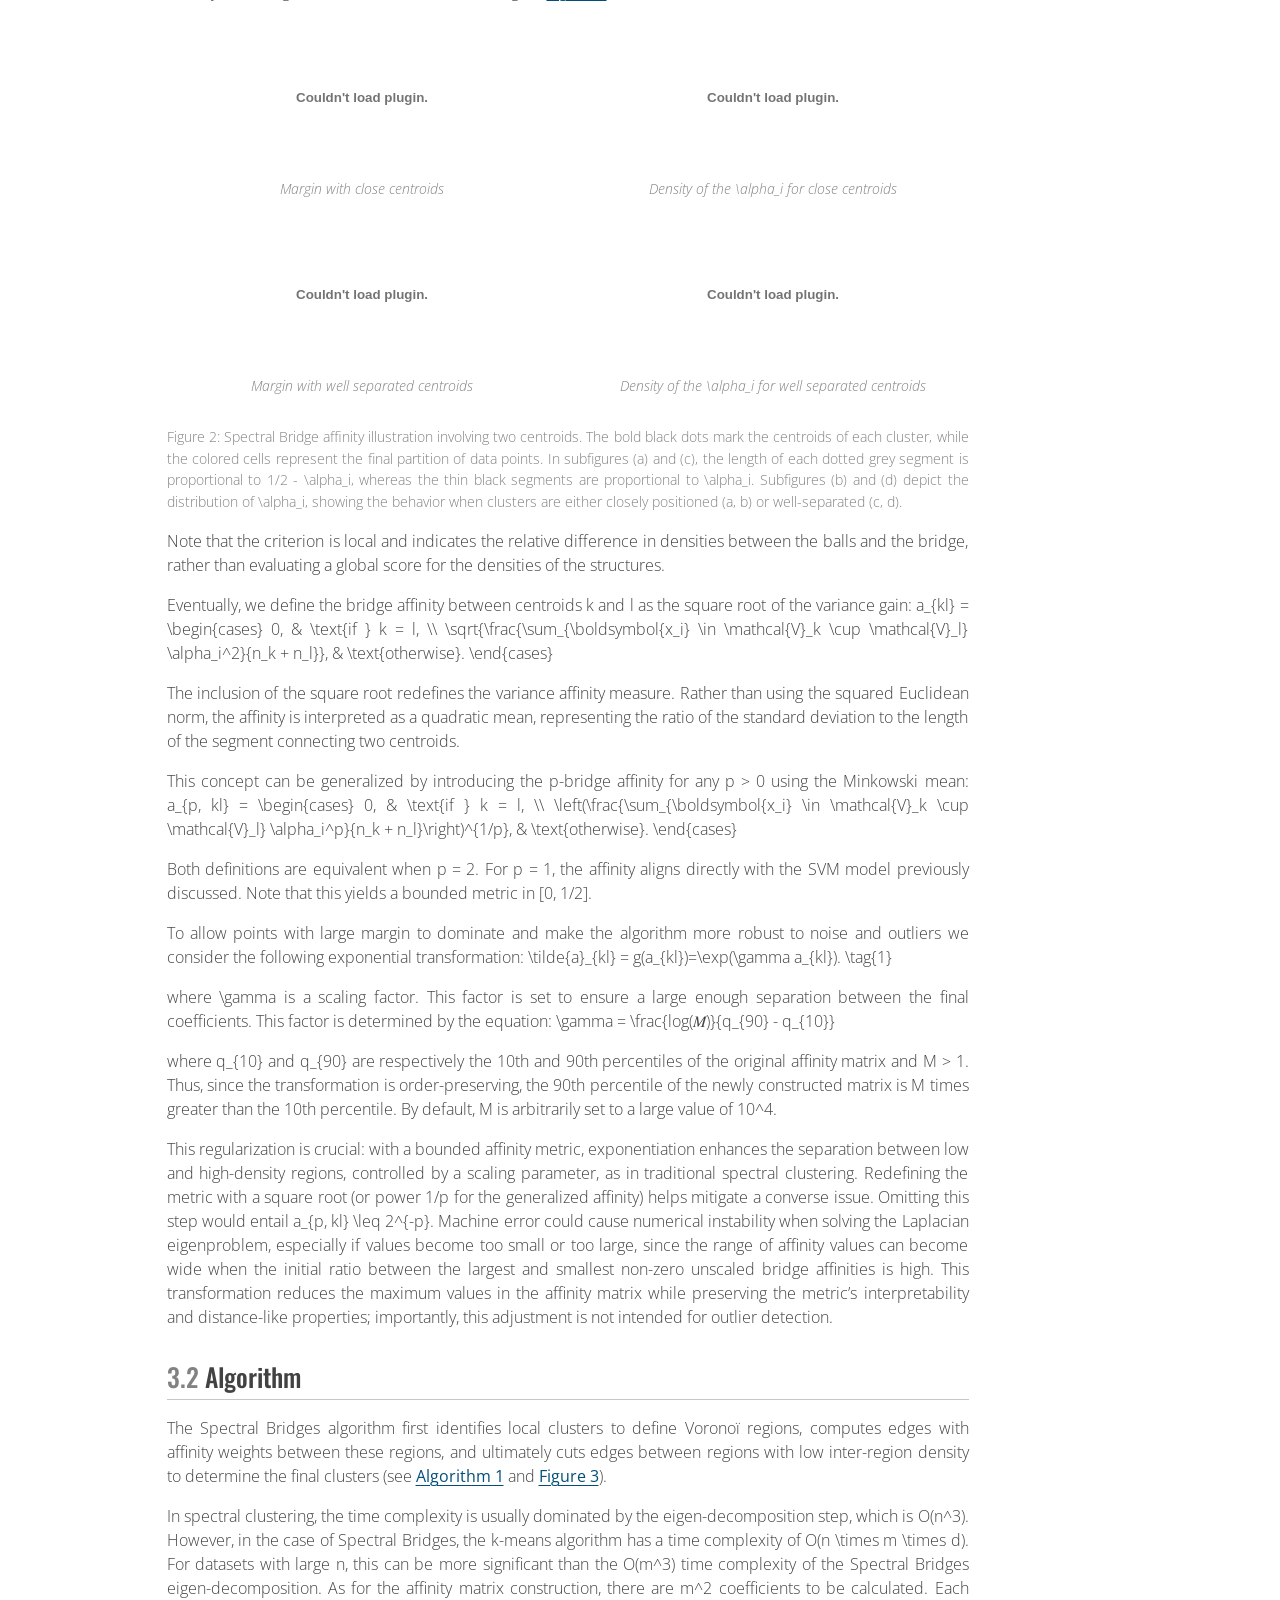
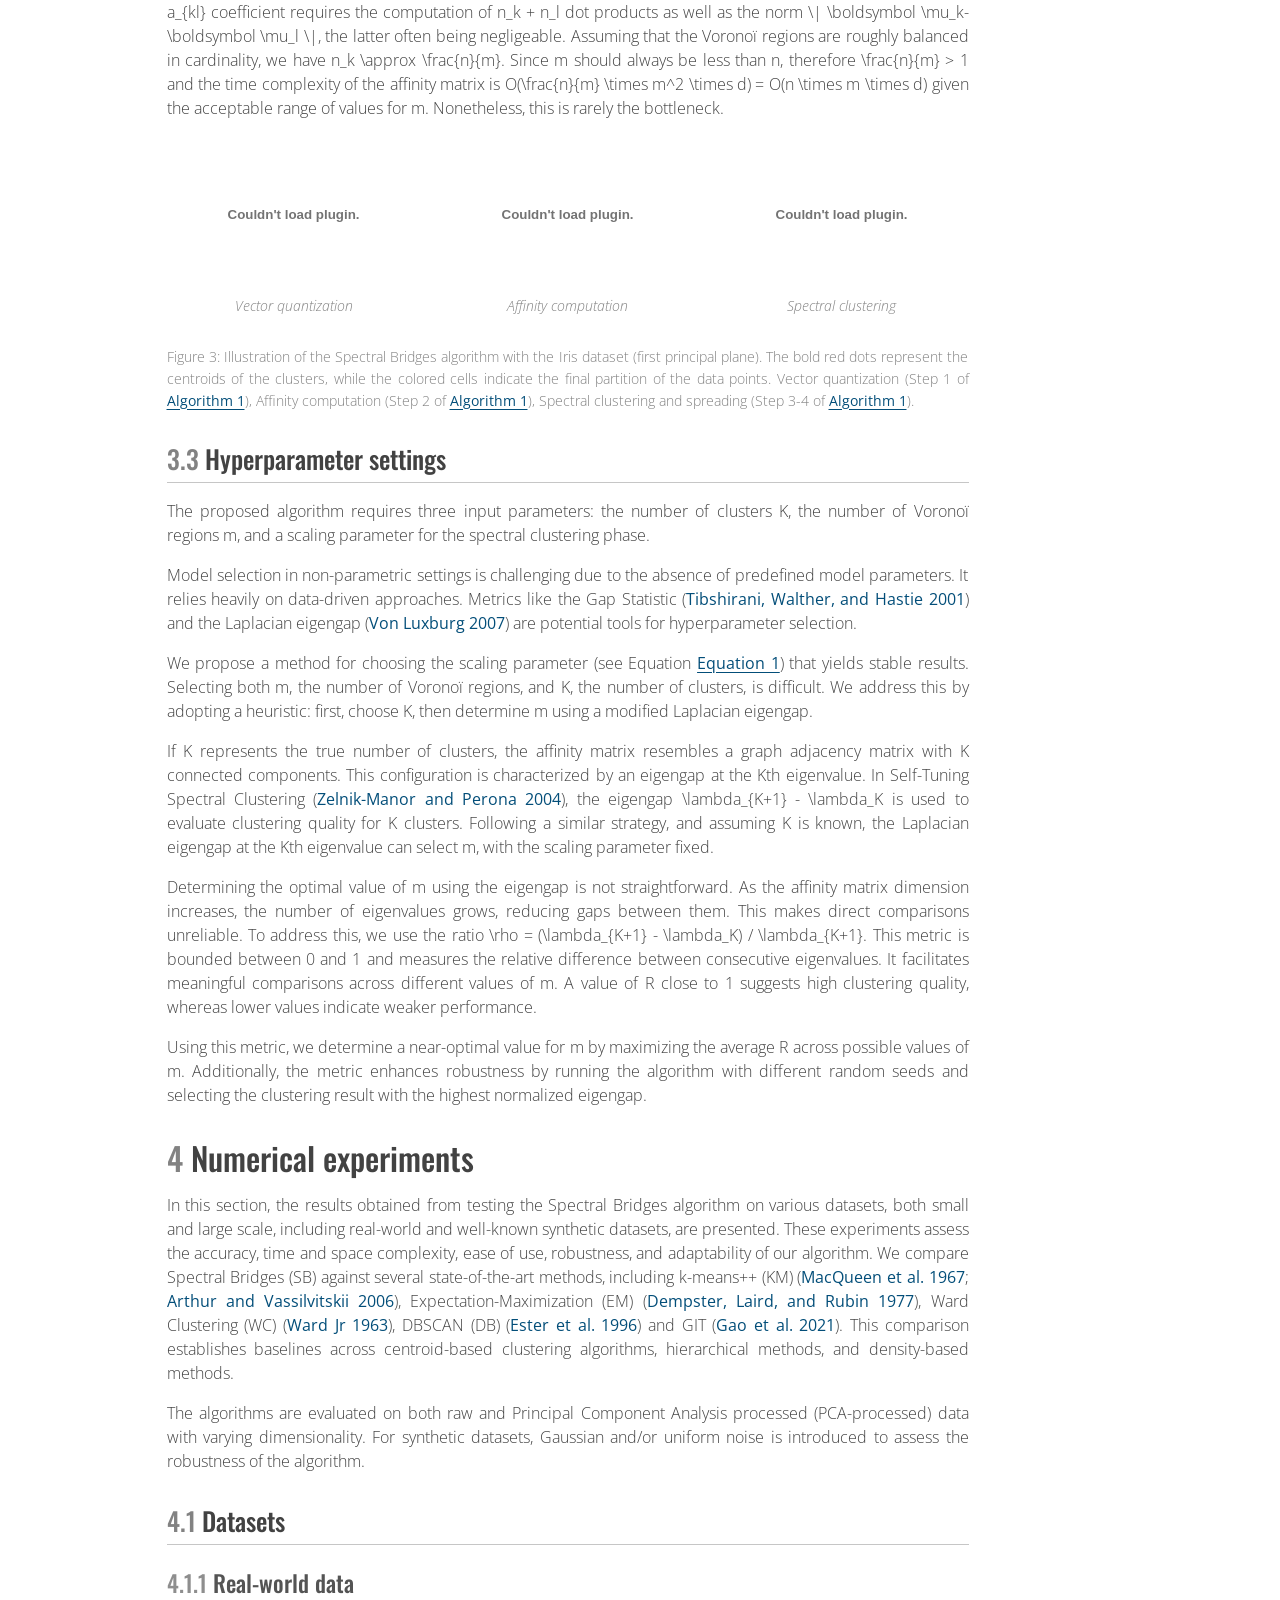
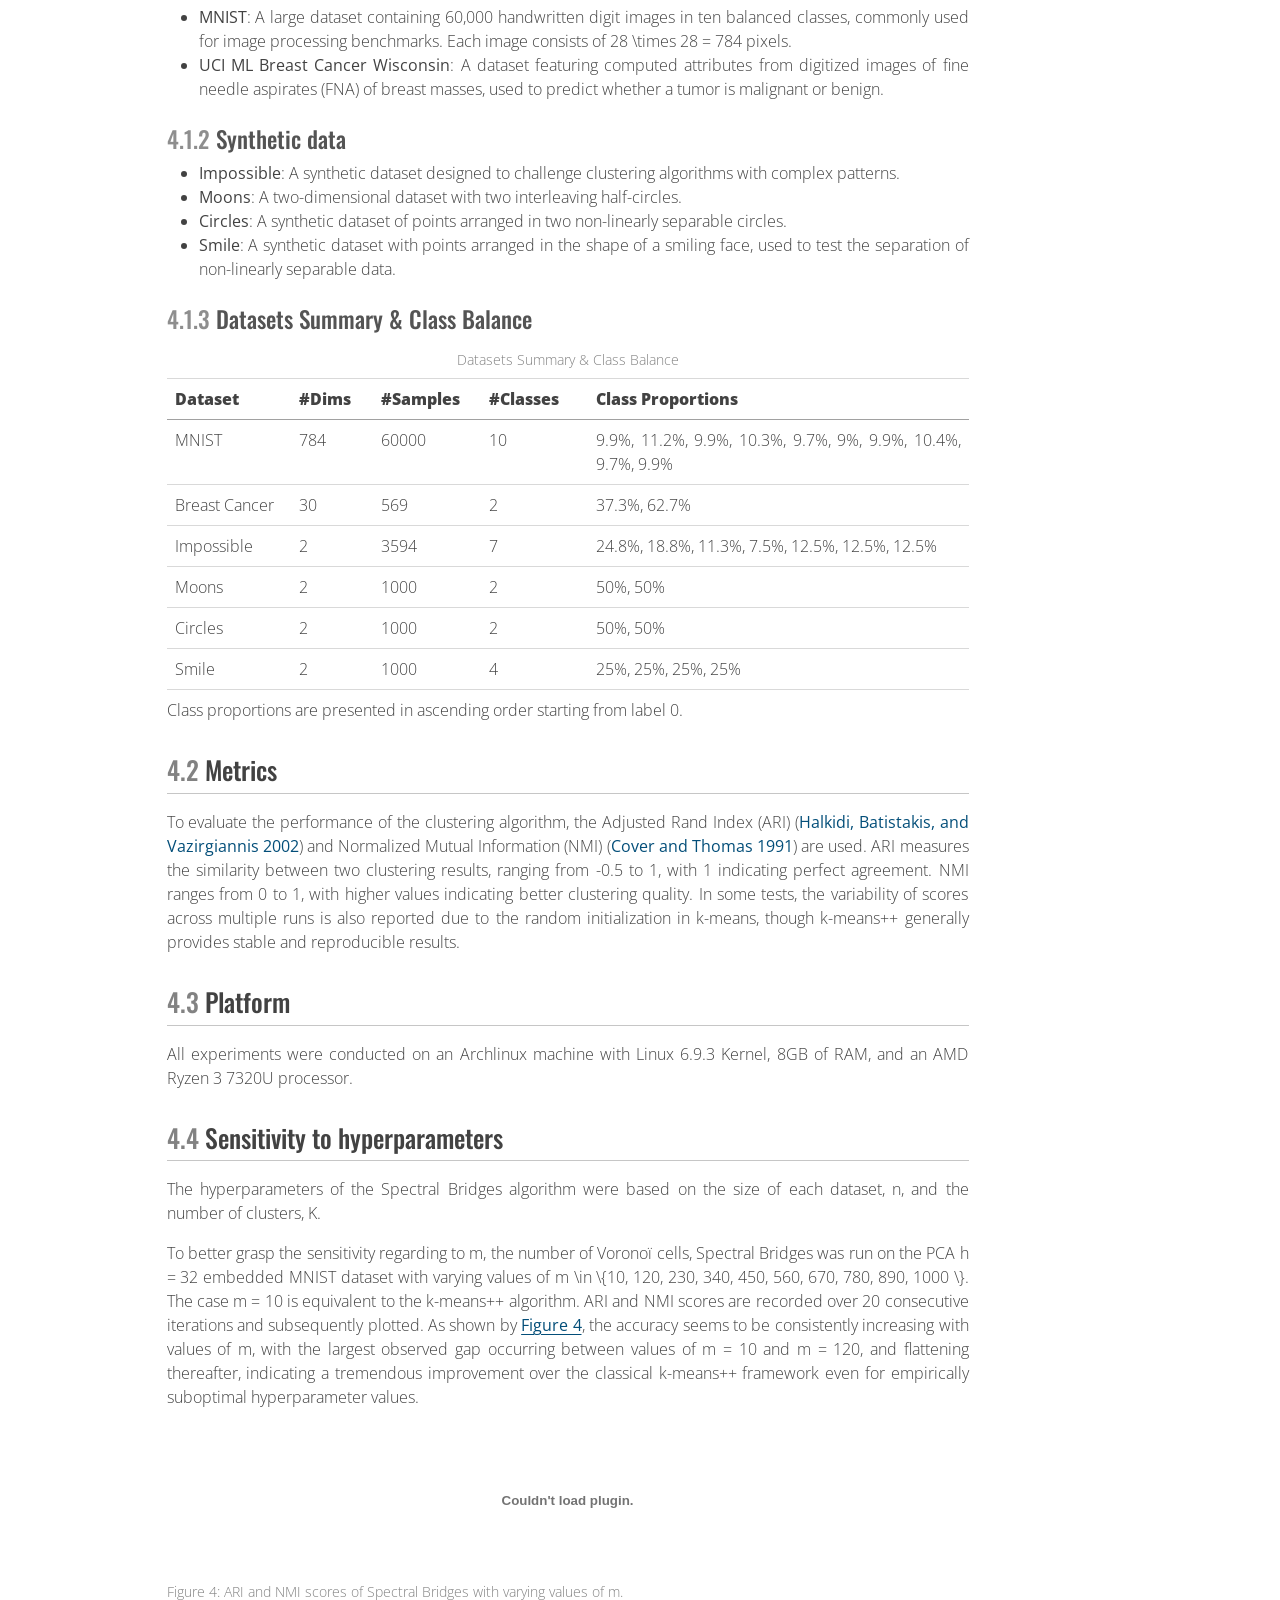
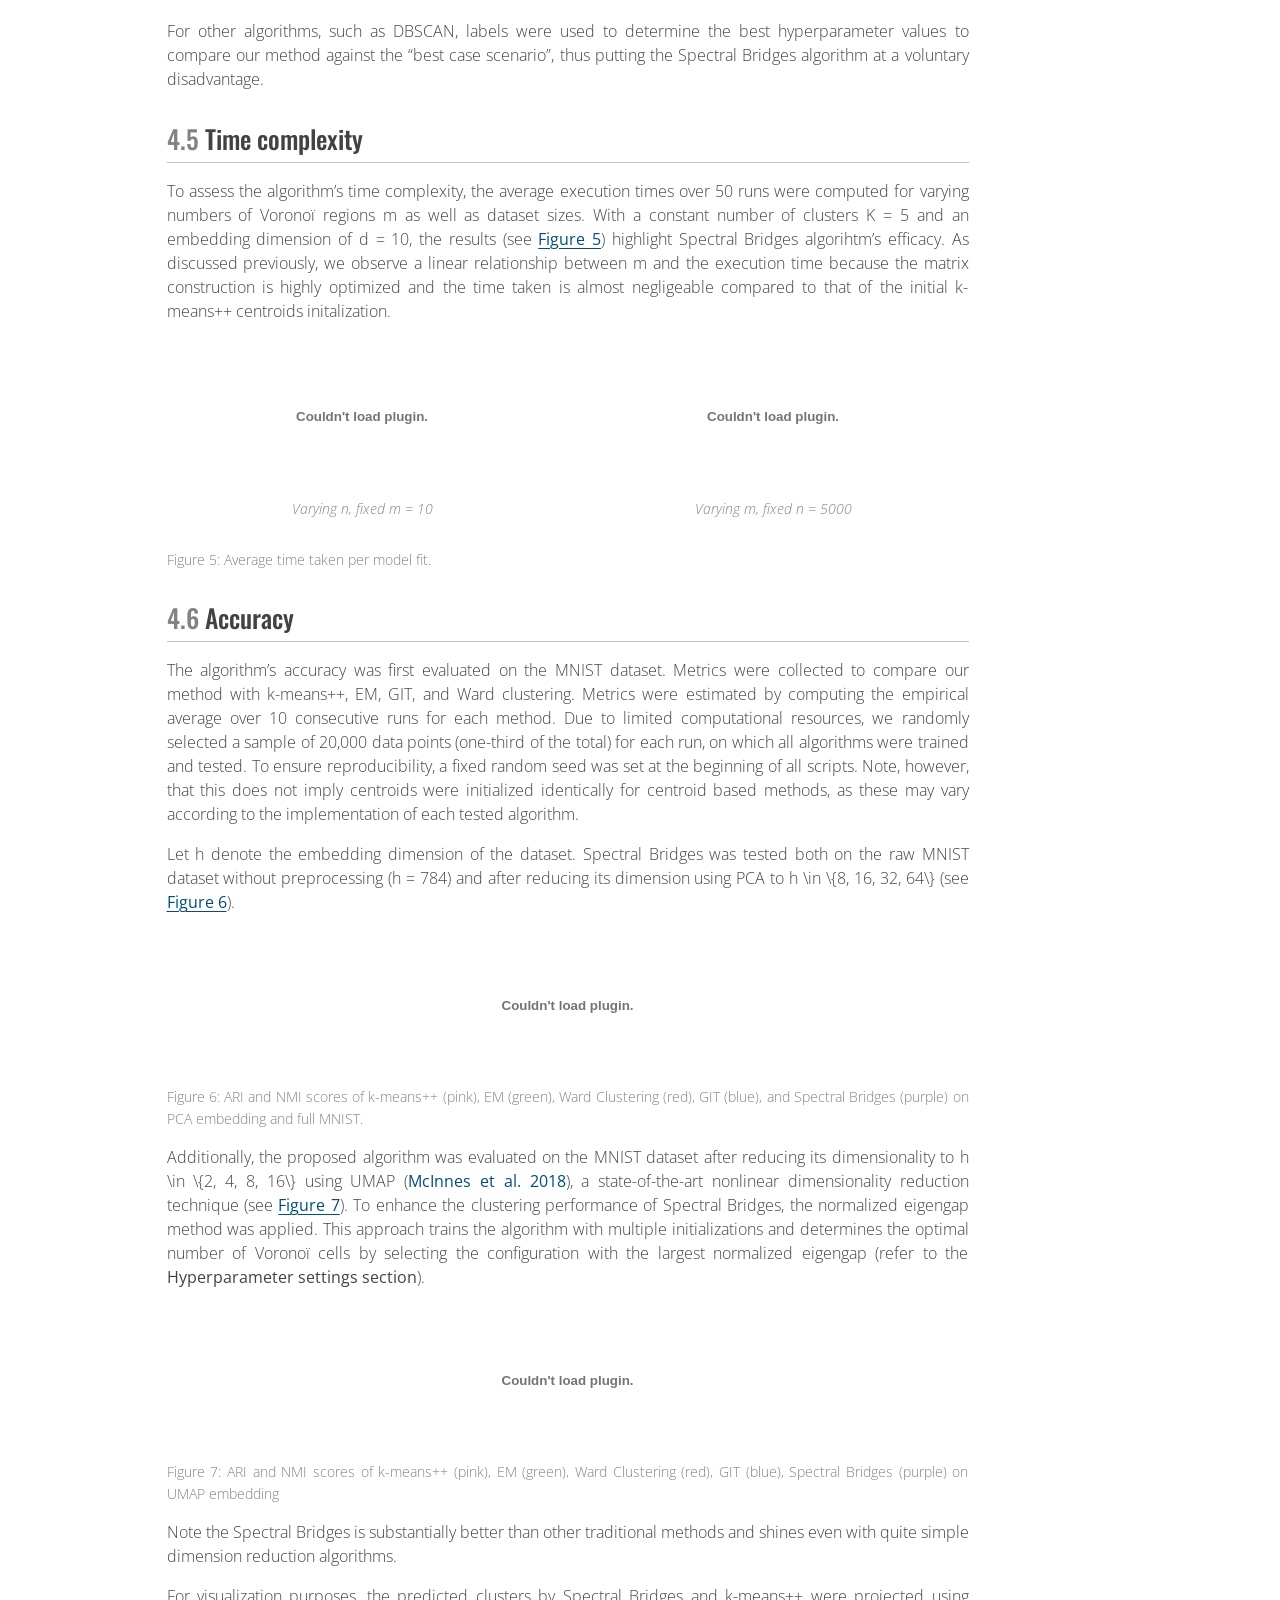
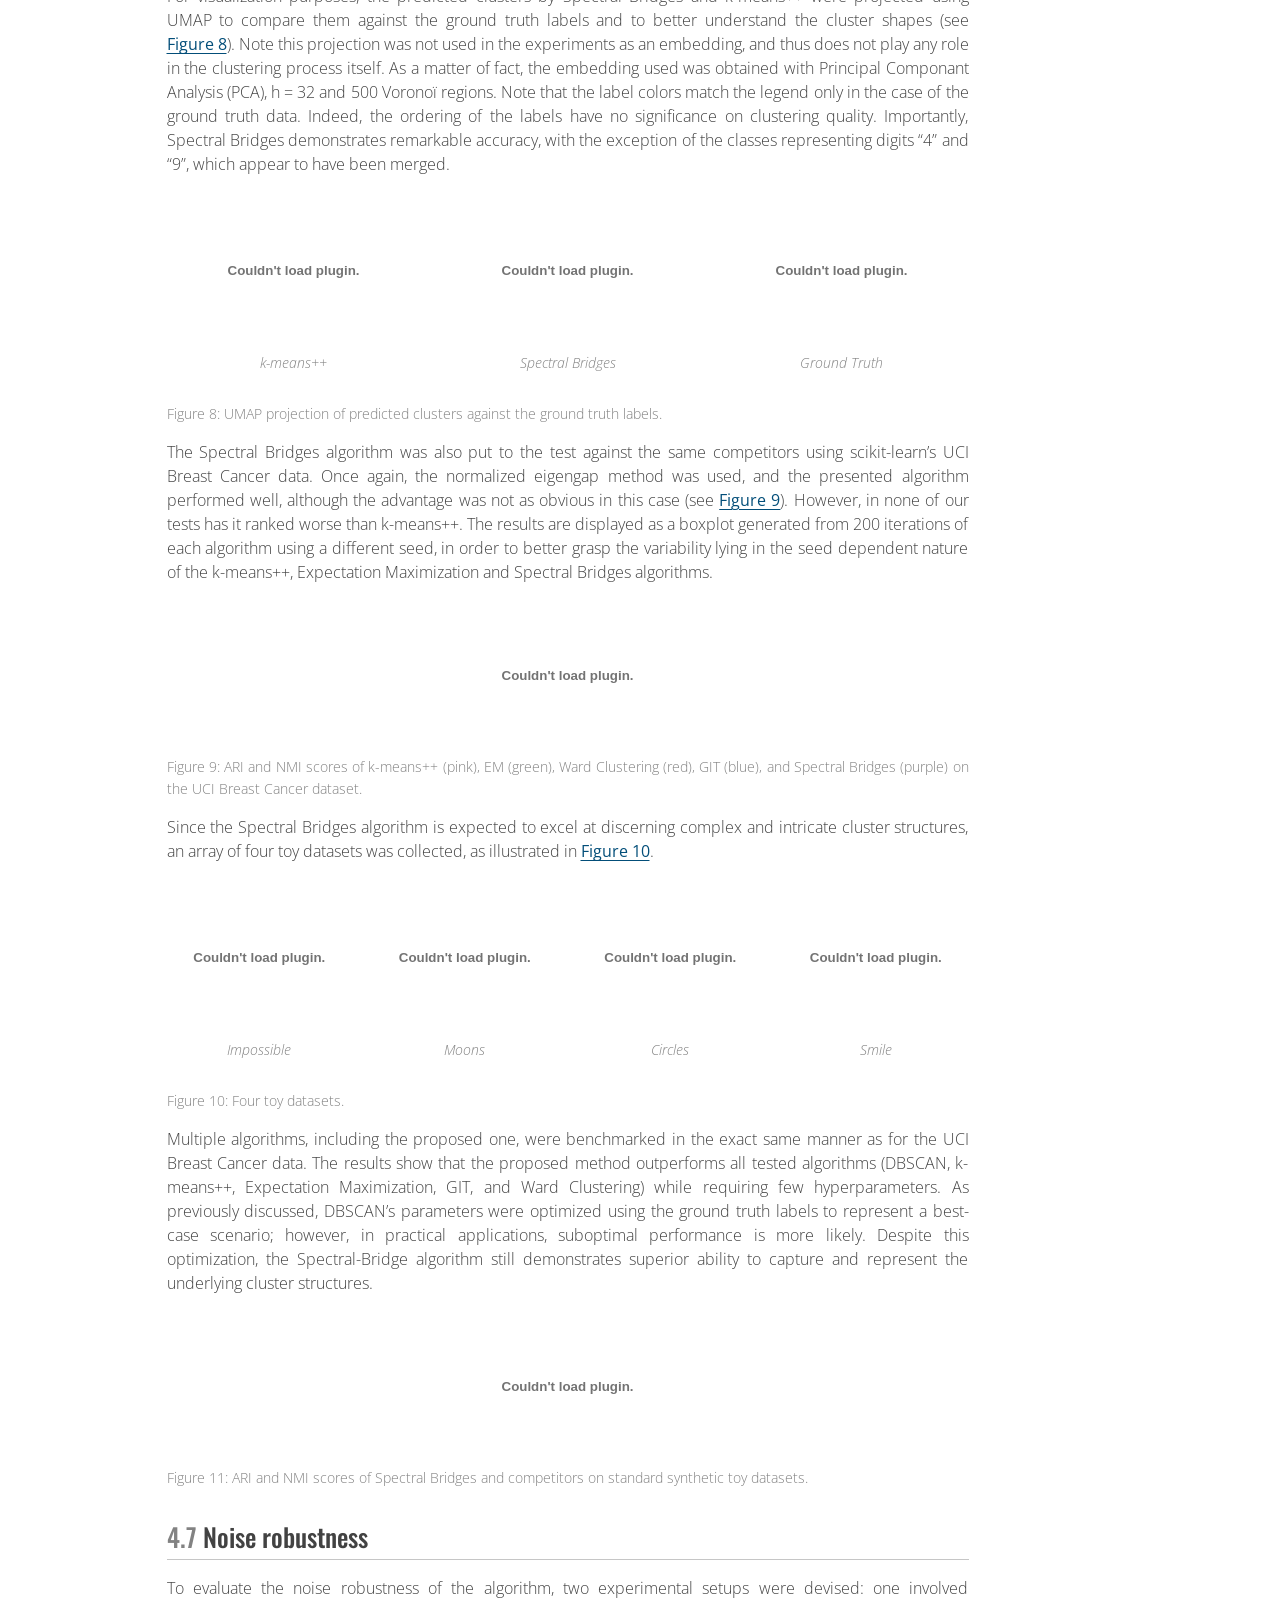
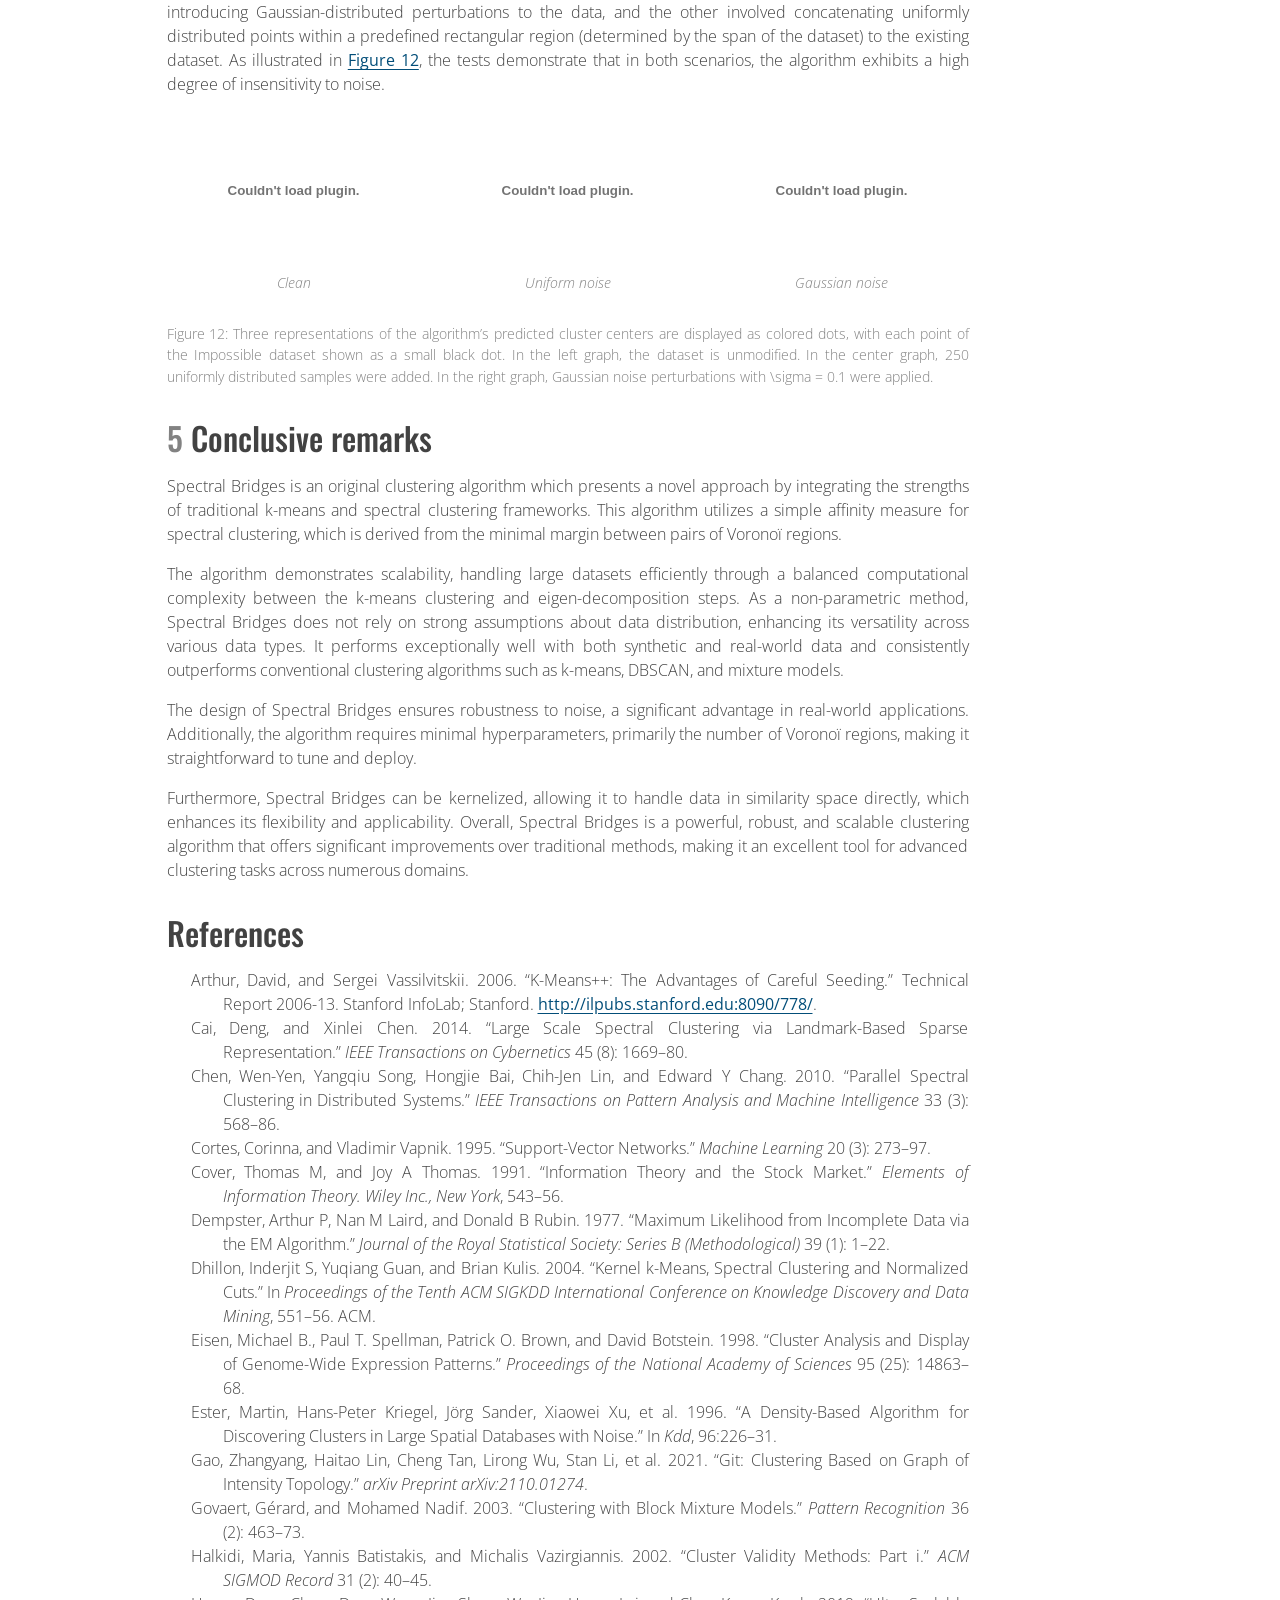
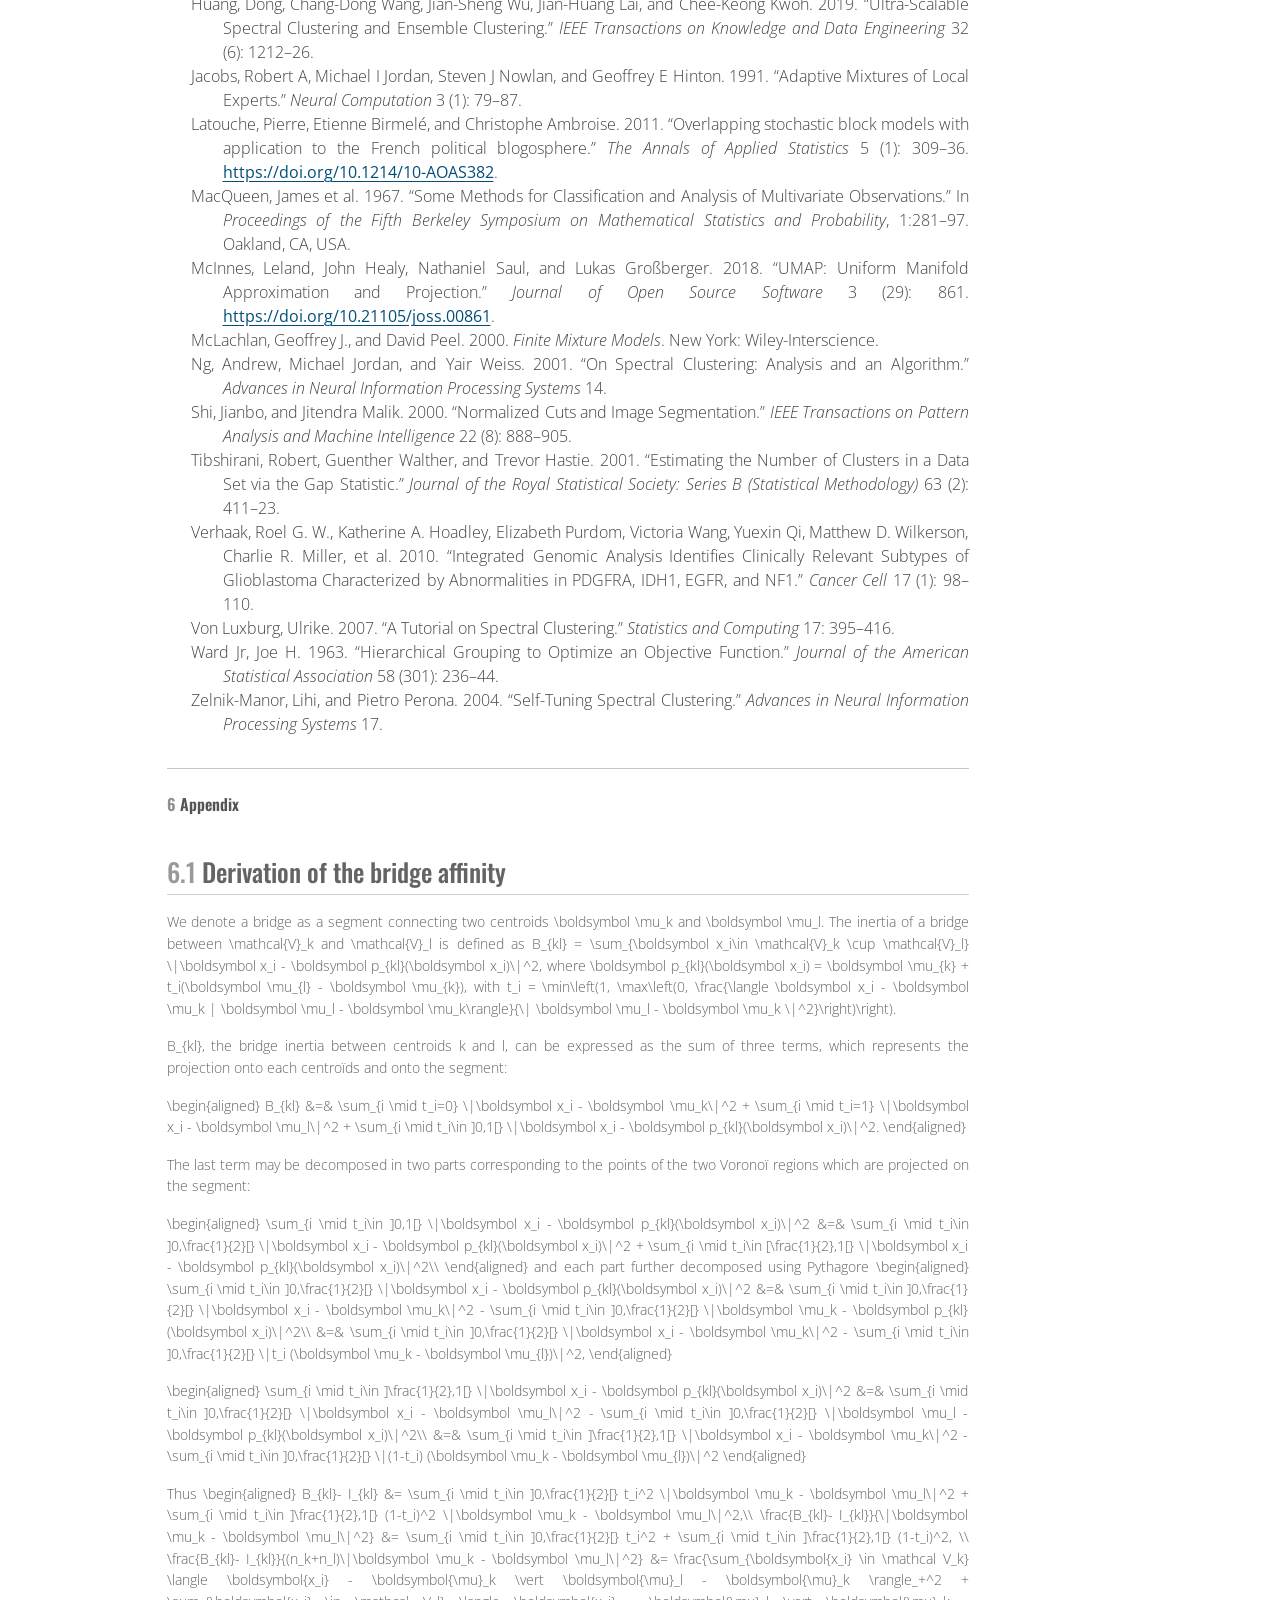
==== commit fd40be3f: "Built site for gh-pages" ====
--- a/spectral-bridges.html
+++ b/spectral-bridges.html
@@ -513,7 +513,7 @@
 <h2 data-number="3.2" class="anchored" data-anchor-id="algorithm"><span class="header-section-number">3.2</span> Algorithm</h2>
 <p>The Spectral Bridges algorithm first identifies local clusters to define Voronoï regions, computes edges with affinity weights between these regions, and ultimately cuts edges between regions with low inter-region density to determine the final clusters (see <a href="#alg-spectral-bridges" class="quarto-xref">Algorithm 1</a> and <a href="#fig-steps" class="quarto-xref">Figure&nbsp;3</a>).</p>
 <p>In spectral clustering, the time complexity is usually dominated by the eigen-decomposition step, which is <span class="math inline">O(n^3)</span>. However, in the case of Spectral Bridges, the k-means algorithm has a time complexity of <span class="math inline">O(n \times m \times d)</span>. For datasets with large <span class="math inline">n</span>, this can be more significant than the <span class="math inline">O(m^3)</span> time complexity of the Spectral Bridges eigen-decomposition. As for the affinity matrix construction, there are <span class="math inline">m^2</span> coefficients to be calculated. Each <span class="math inline">a_{kl}</span> coefficient requires the computation of <span class="math inline">n_k + n_l</span> dot products as well as the norm <span class="math inline">\| \boldsymbol \mu_k-\boldsymbol \mu_l \|</span>, the latter often being negligeable. Assuming that the Voronoï regions are roughly balanced in cardinality, we have <span class="math inline">n_k \approx \frac{n}{m}</span>. Since <span class="math inline">m</span> should always be less than <span class="math inline">n</span>, therefore <span class="math inline">\frac{n}{m} &gt; 1</span> and the time complexity of the affinity matrix is <span class="math inline">O(\frac{n}{m} \times m^2 \times d) = O(n \times m \times d)</span> given the acceptable range of values for <span class="math inline">m</span>. Nonetheless, this is rarely the bottleneck.</p>
-<div id="alg-spectral-bridges" class="pseudocode-container quarto-float" data-pseudocode-number="1" data-line-number-punc=":" data-no-end="false" data-caption-prefix="Algorithm" data-comment-delimiter="//" data-line-number="true" data-indent-size="1.2em">
+<div id="alg-spectral-bridges" class="pseudocode-container quarto-float" data-pseudocode-number="1" data-comment-delimiter="//" data-line-number-punc=":" data-line-number="true" data-no-end="false" data-indent-size="1.2em" data-caption-prefix="Algorithm">
 <div class="pseudocode">
 \begin{algorithm} \caption{Spectral Bridges} \begin{algorithmic} \Procedure{SpectralBridges}{$X, k, m$} \Comment{$X$: input dataset, $k$: number of clusters, $m$: number of Voronoï regions} \State \textbf{Step 1: Vector Quantization} \State $\text{centroids}, \text{voronoiRegions} \gets$ \Call{KMeans}{$X, m$} \Comment{Initial centroids and Voronoi regions using k-means++} \State \textbf{Step 2: Affinity Computation} \State $A = \{g(a_{kl})\}_{kl} \gets$ \Call{Affinity}{$X, \text{centroids}, \text{voronoiRegions}$} \Comment{Compute affinity matrix $A$} \State \textbf{Step 3: Spectral Clustering} \Comment{Assign each region to a cluster} \State $\text{labels} \gets$ \Call{SpectralClustering}{$A, k$} \State \textbf{Step 4: Propagate} \Comment{Assign each data point to the cluster of its region} \State $\text{clusters} \gets$ \Call{Propagate}{$X, \text{labels}, \text{voronoiRegions}$} \State \Return $\text{clusters}$ \Comment{Return cluster labels for data points in $X$} \EndProcedure \end{algorithmic} \end{algorithm}
 </div>
@@ -723,7 +723,7 @@
 </figcaption>
 </figure>
 </div>
-<p>Additionally, the proposed algorithm was evaluated on the MNIST dataset after reducing its dimensionality to <span class="math inline">h \in {2, 4, 8, 16}</span> using UMAP <span class="citation" data-cites="McInnes2018">(<a href="#ref-McInnes2018" role="doc-biblioref">McInnes et al. 2018</a>)</span>, a state-of-the-art nonlinear dimensionality reduction technique (see <a href="#fig-mnist-umap-scores" class="quarto-xref">Figure&nbsp;7</a>). To enhance the clustering performance of Spectral Bridges, the normalized eigengap method was applied. This approach trains the algorithm with multiple initializations and determines the optimal number of Voronoï cells by selecting the configuration with the largest normalized eigengap (refer to the <strong>Hyperparameter settings section</strong>).</p>
+<p>Additionally, the proposed algorithm was evaluated on the MNIST dataset after reducing its dimensionality to <span class="math inline">h \in \{2, 4, 8, 16\}</span> using UMAP <span class="citation" data-cites="McInnes2018">(<a href="#ref-McInnes2018" role="doc-biblioref">McInnes et al. 2018</a>)</span>, a state-of-the-art nonlinear dimensionality reduction technique (see <a href="#fig-mnist-umap-scores" class="quarto-xref">Figure&nbsp;7</a>). To enhance the clustering performance of Spectral Bridges, the normalized eigengap method was applied. This approach trains the algorithm with multiple initializations and determines the optimal number of Voronoï cells by selecting the configuration with the largest normalized eigengap (refer to the <strong>Hyperparameter settings section</strong>).</p>
 <div id="fig-mnist-umap-scores" class="quarto-float quarto-figure quarto-figure-center anchored">
 <figure class="quarto-float quarto-float-fig figure">
 <div aria-describedby="fig-mnist-umap-scores-caption-0ceaefa1-69ba-4598-a22c-09a6ac19f8ca">
@@ -1993,7 +1993,7 @@
 <span id="cb3-387"><a href="#cb3-387" aria-hidden="true" tabindex="-1"></a><span class="al">![ARI and NMI scores of k-means++ (pink), EM (green), Ward Clustering (red), GIT (blue), and Spectral Bridges (purple) on PCA embedding and full MNIST.](figures/mnist_pca_summary.pdf)</span>{#fig-mnist-pca-scores}</span>
 <span id="cb3-388"><a href="#cb3-388" aria-hidden="true" tabindex="-1"></a></span>
 <span id="cb3-389"><a href="#cb3-389" aria-hidden="true" tabindex="-1"></a></span>
-<span id="cb3-390"><a href="#cb3-390" aria-hidden="true" tabindex="-1"></a>Additionally, the proposed algorithm was evaluated on the MNIST dataset after reducing its dimensionality to $h \in {2, 4, 8, 16}$ using UMAP <span class="co">[</span><span class="ot">@McInnes2018</span><span class="co">]</span>, a state-of-the-art nonlinear dimensionality reduction technique (see @fig-mnist-umap-scores). To enhance the clustering performance of Spectral Bridges, the normalized eigengap method was applied. This approach trains the algorithm with multiple initializations and determines the optimal number of Voronoï cells by selecting the configuration with the largest normalized eigengap (refer to the **Hyperparameter settings section**).</span>
+<span id="cb3-390"><a href="#cb3-390" aria-hidden="true" tabindex="-1"></a>Additionally, the proposed algorithm was evaluated on the MNIST dataset after reducing its dimensionality to $h \in <span class="sc">\{</span>2, 4, 8, 16<span class="sc">\}</span>$ using UMAP <span class="co">[</span><span class="ot">@McInnes2018</span><span class="co">]</span>, a state-of-the-art nonlinear dimensionality reduction technique (see @fig-mnist-umap-scores). To enhance the clustering performance of Spectral Bridges, the normalized eigengap method was applied. This approach trains the algorithm with multiple initializations and determines the optimal number of Voronoï cells by selecting the configuration with the largest normalized eigengap (refer to the **Hyperparameter settings section**).</span>
 <span id="cb3-391"><a href="#cb3-391" aria-hidden="true" tabindex="-1"></a></span>
 <span id="cb3-392"><a href="#cb3-392" aria-hidden="true" tabindex="-1"></a><span class="al">![ARI and NMI scores of k-means++ (pink), EM (green), Ward Clustering (red), GIT (blue), Spectral Bridges (purple) on UMAP embedding](figures/mnist_umap_summary.pdf)</span>{#fig-mnist-umap-scores}</span>
 <span id="cb3-393"><a href="#cb3-393" aria-hidden="true" tabindex="-1"></a></span>
